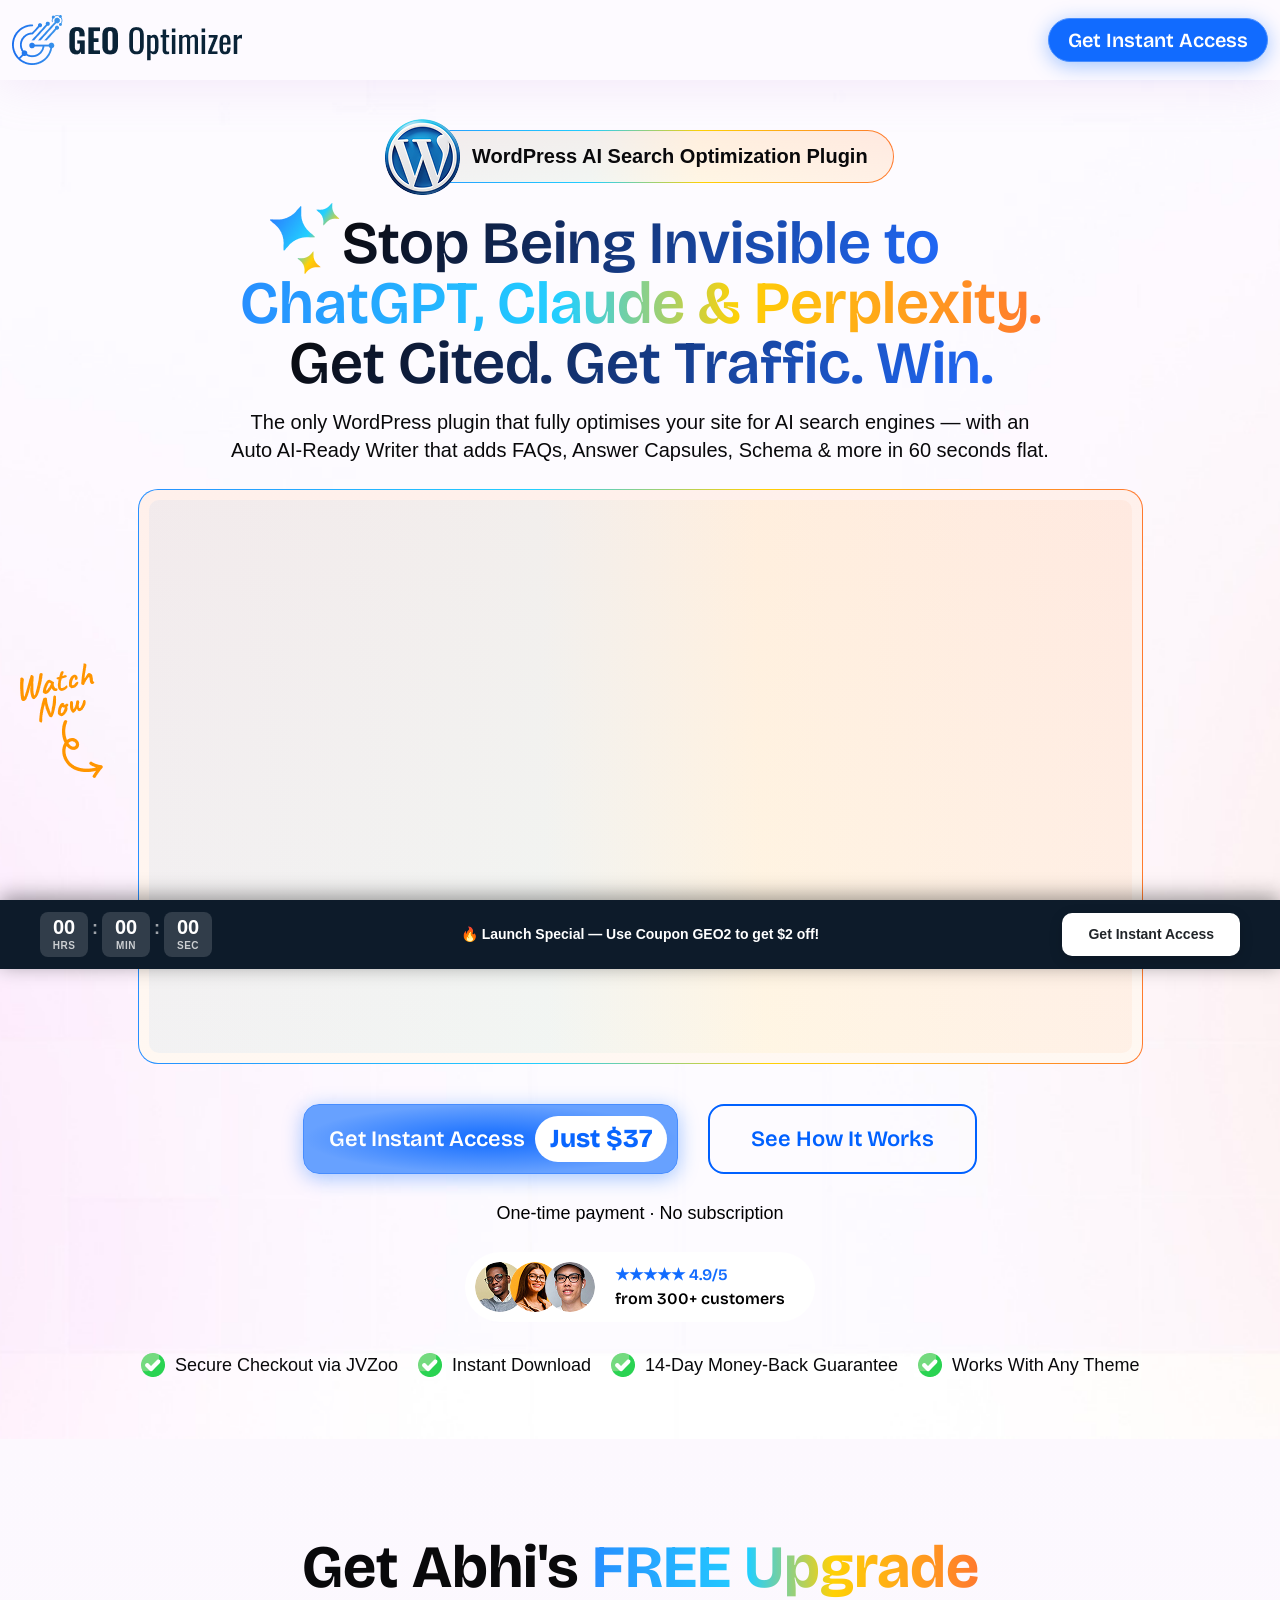
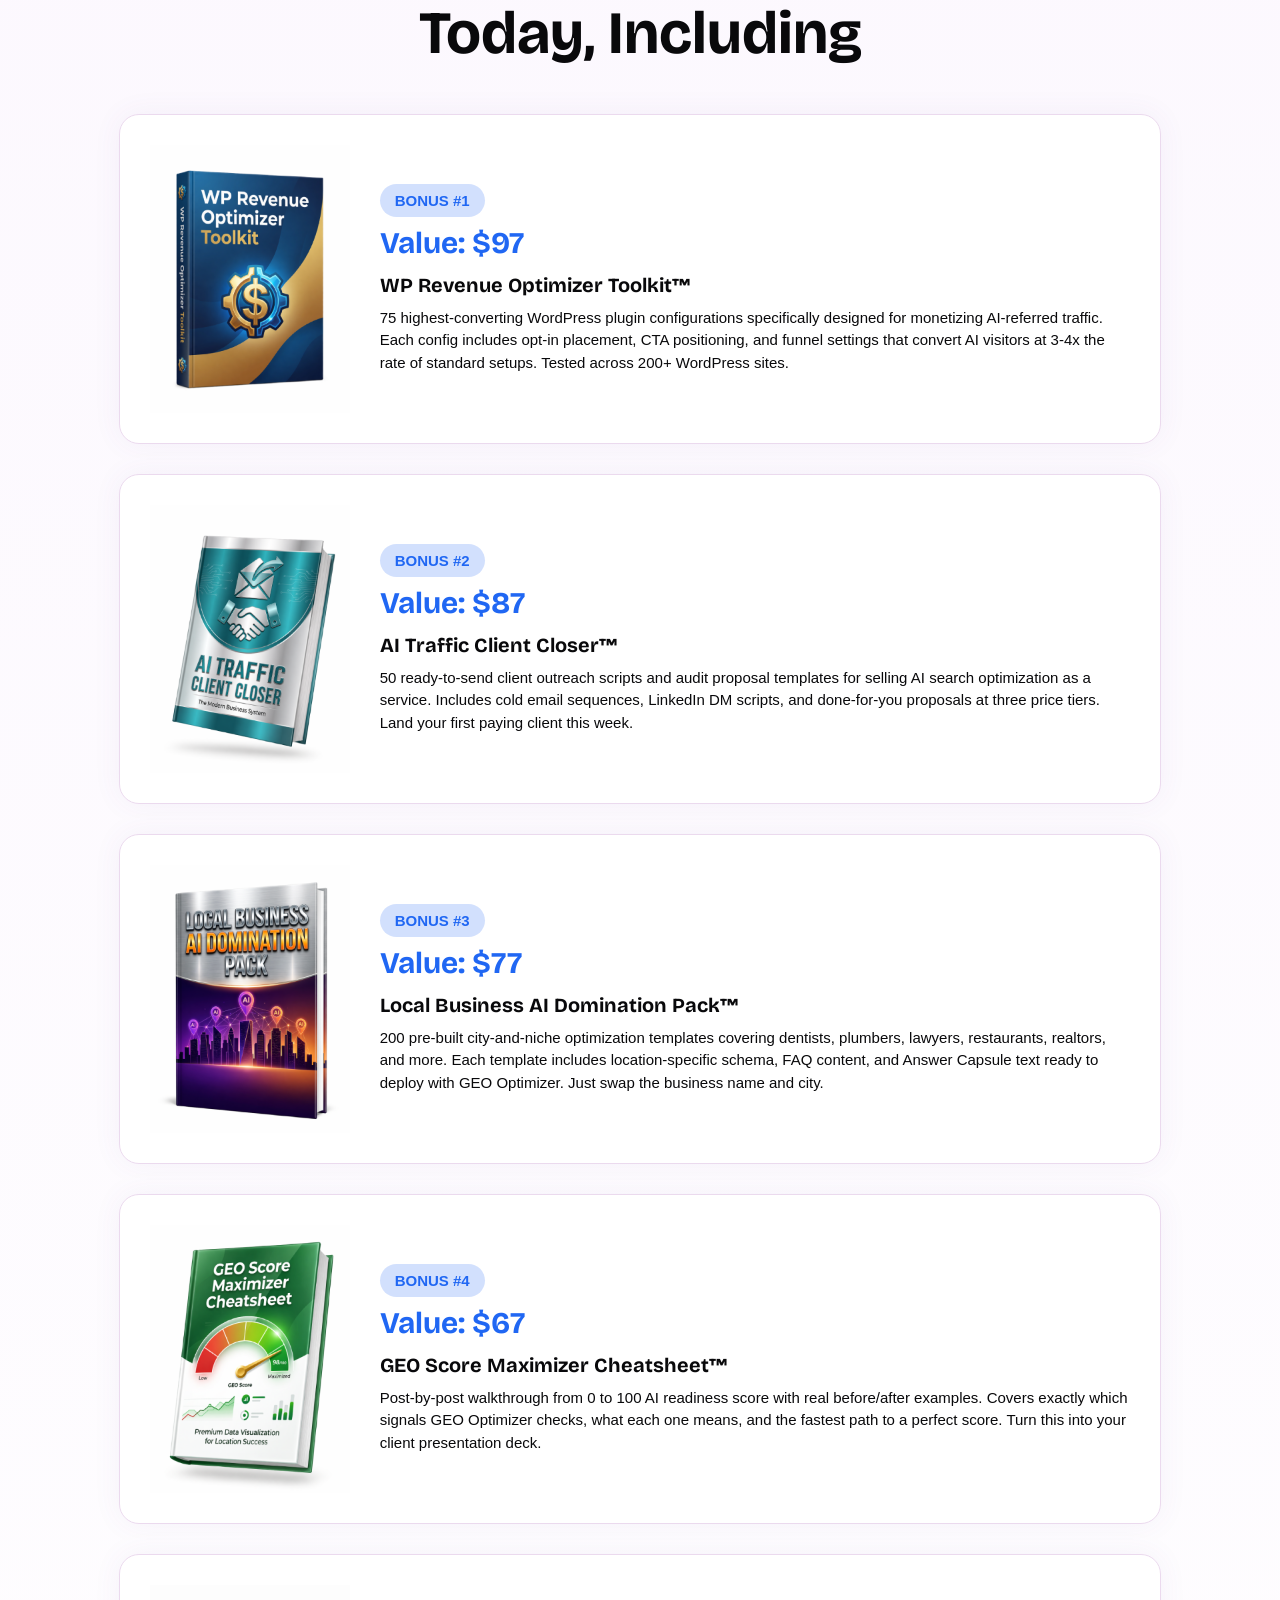
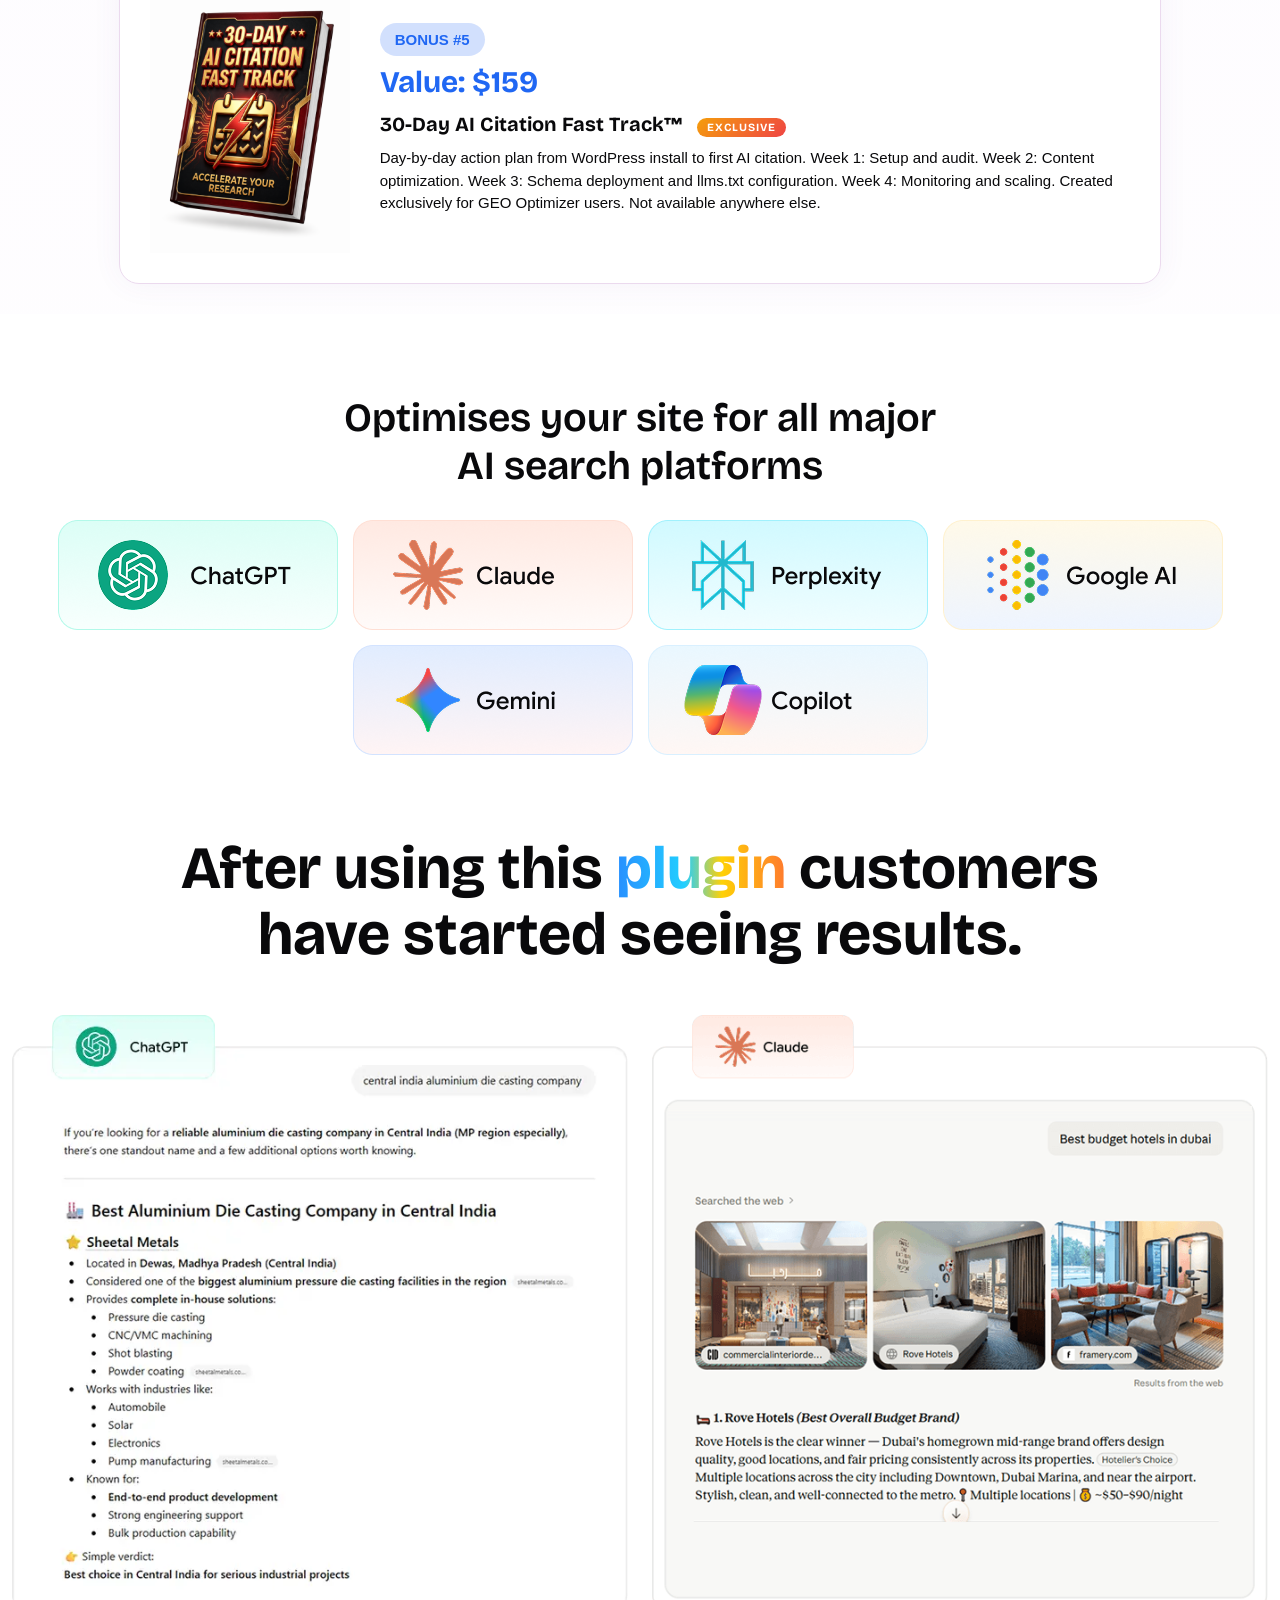
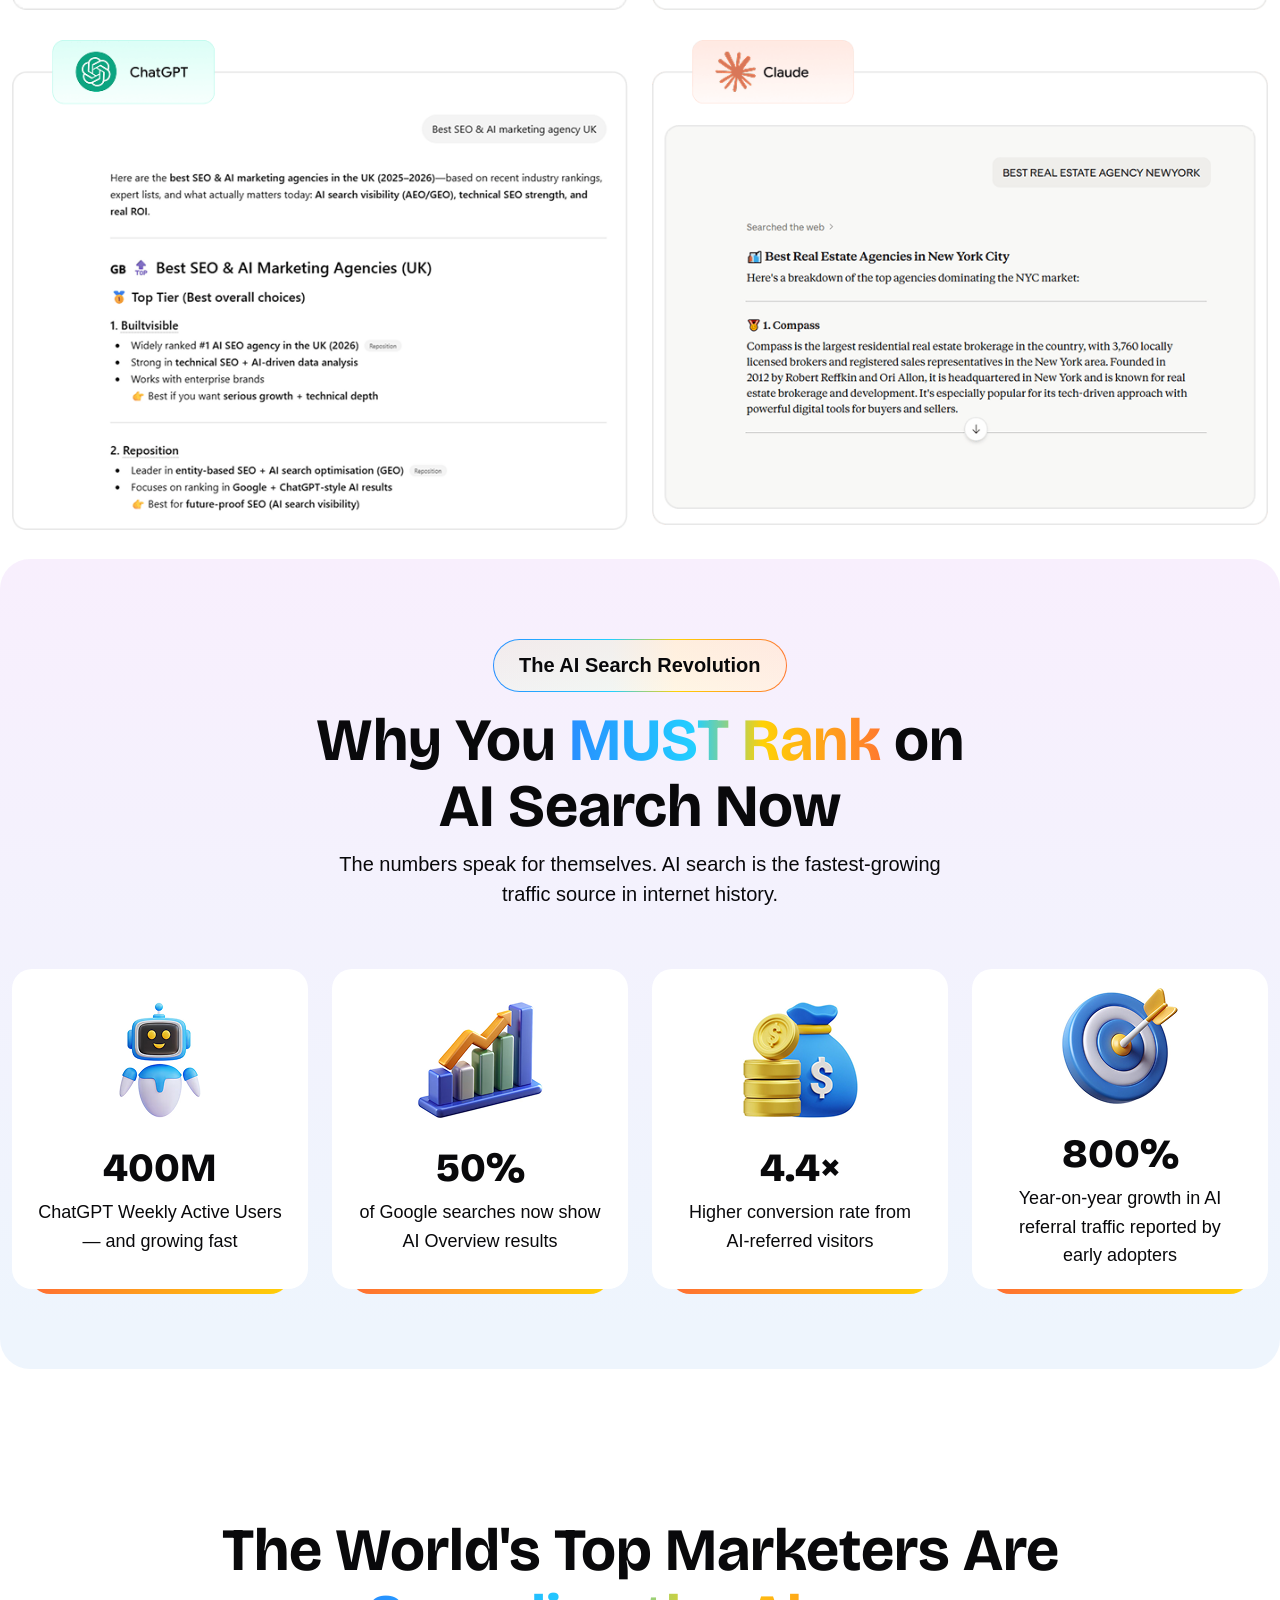
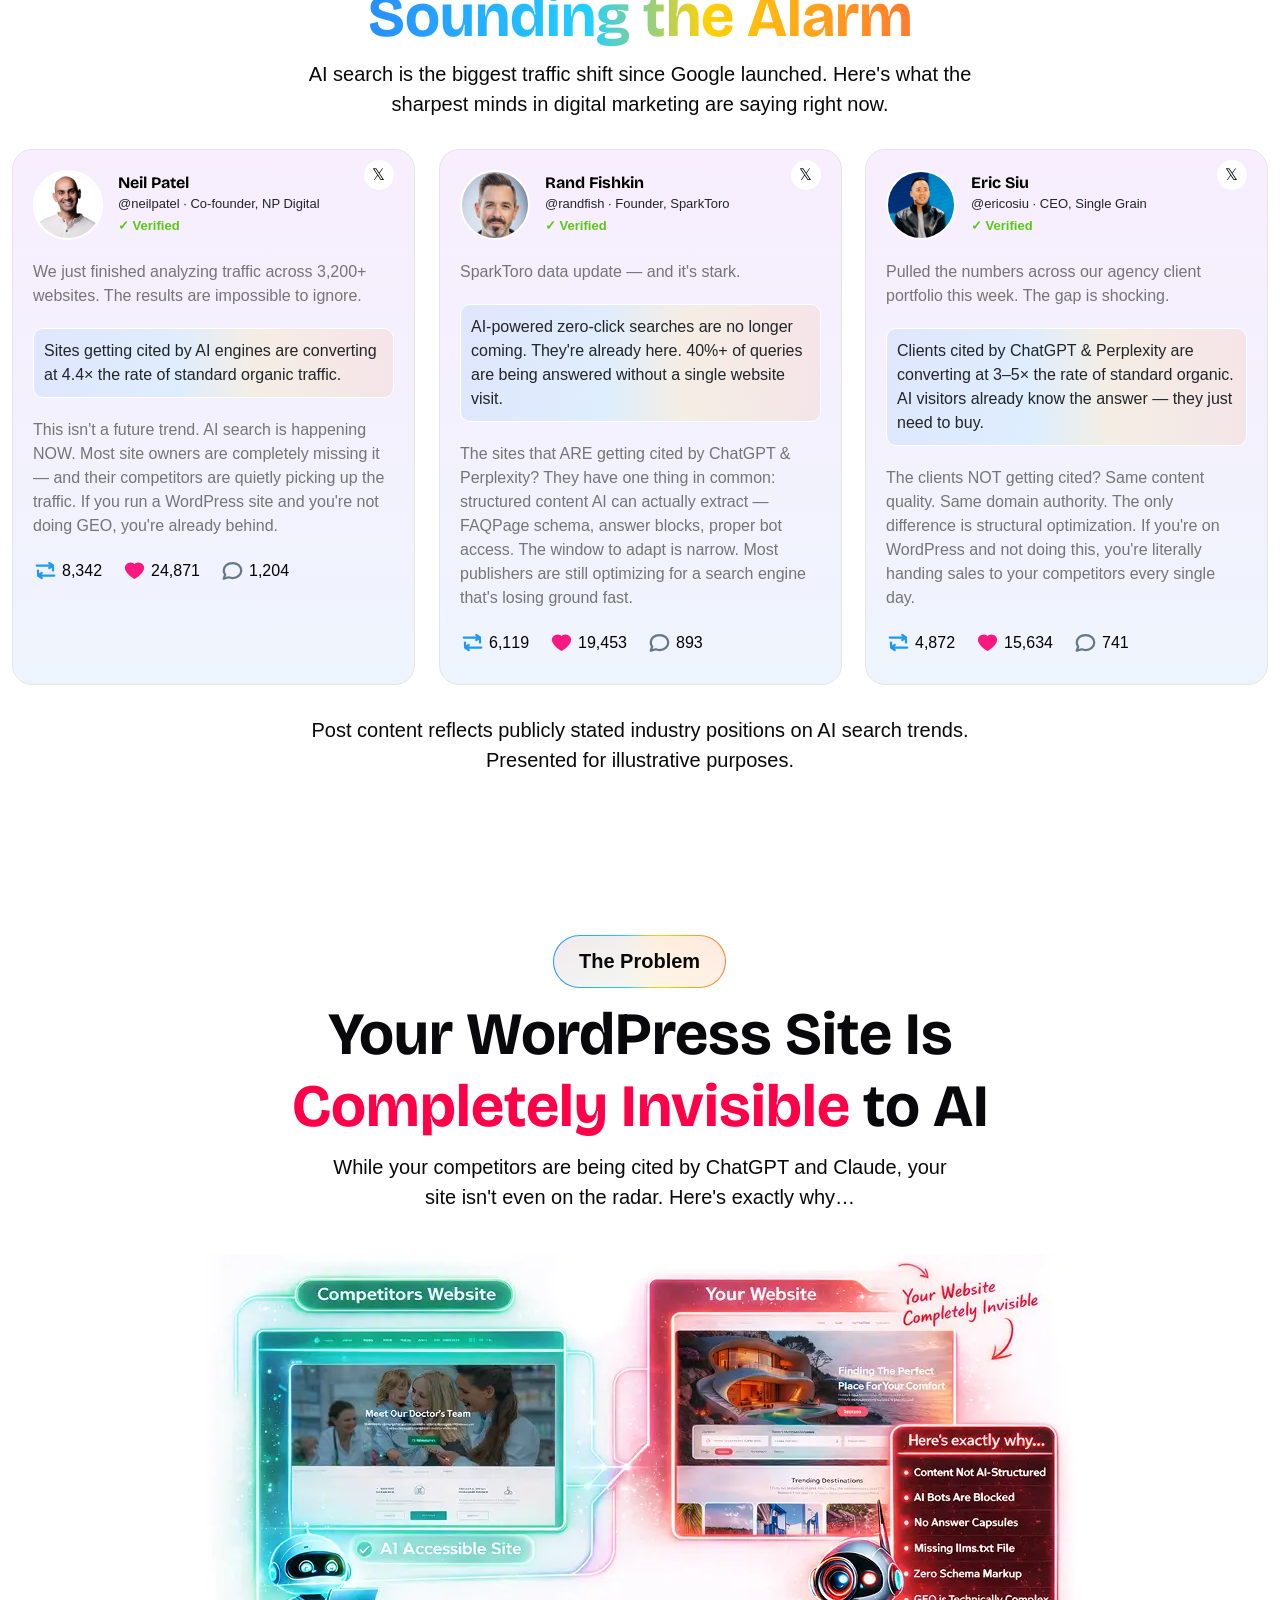
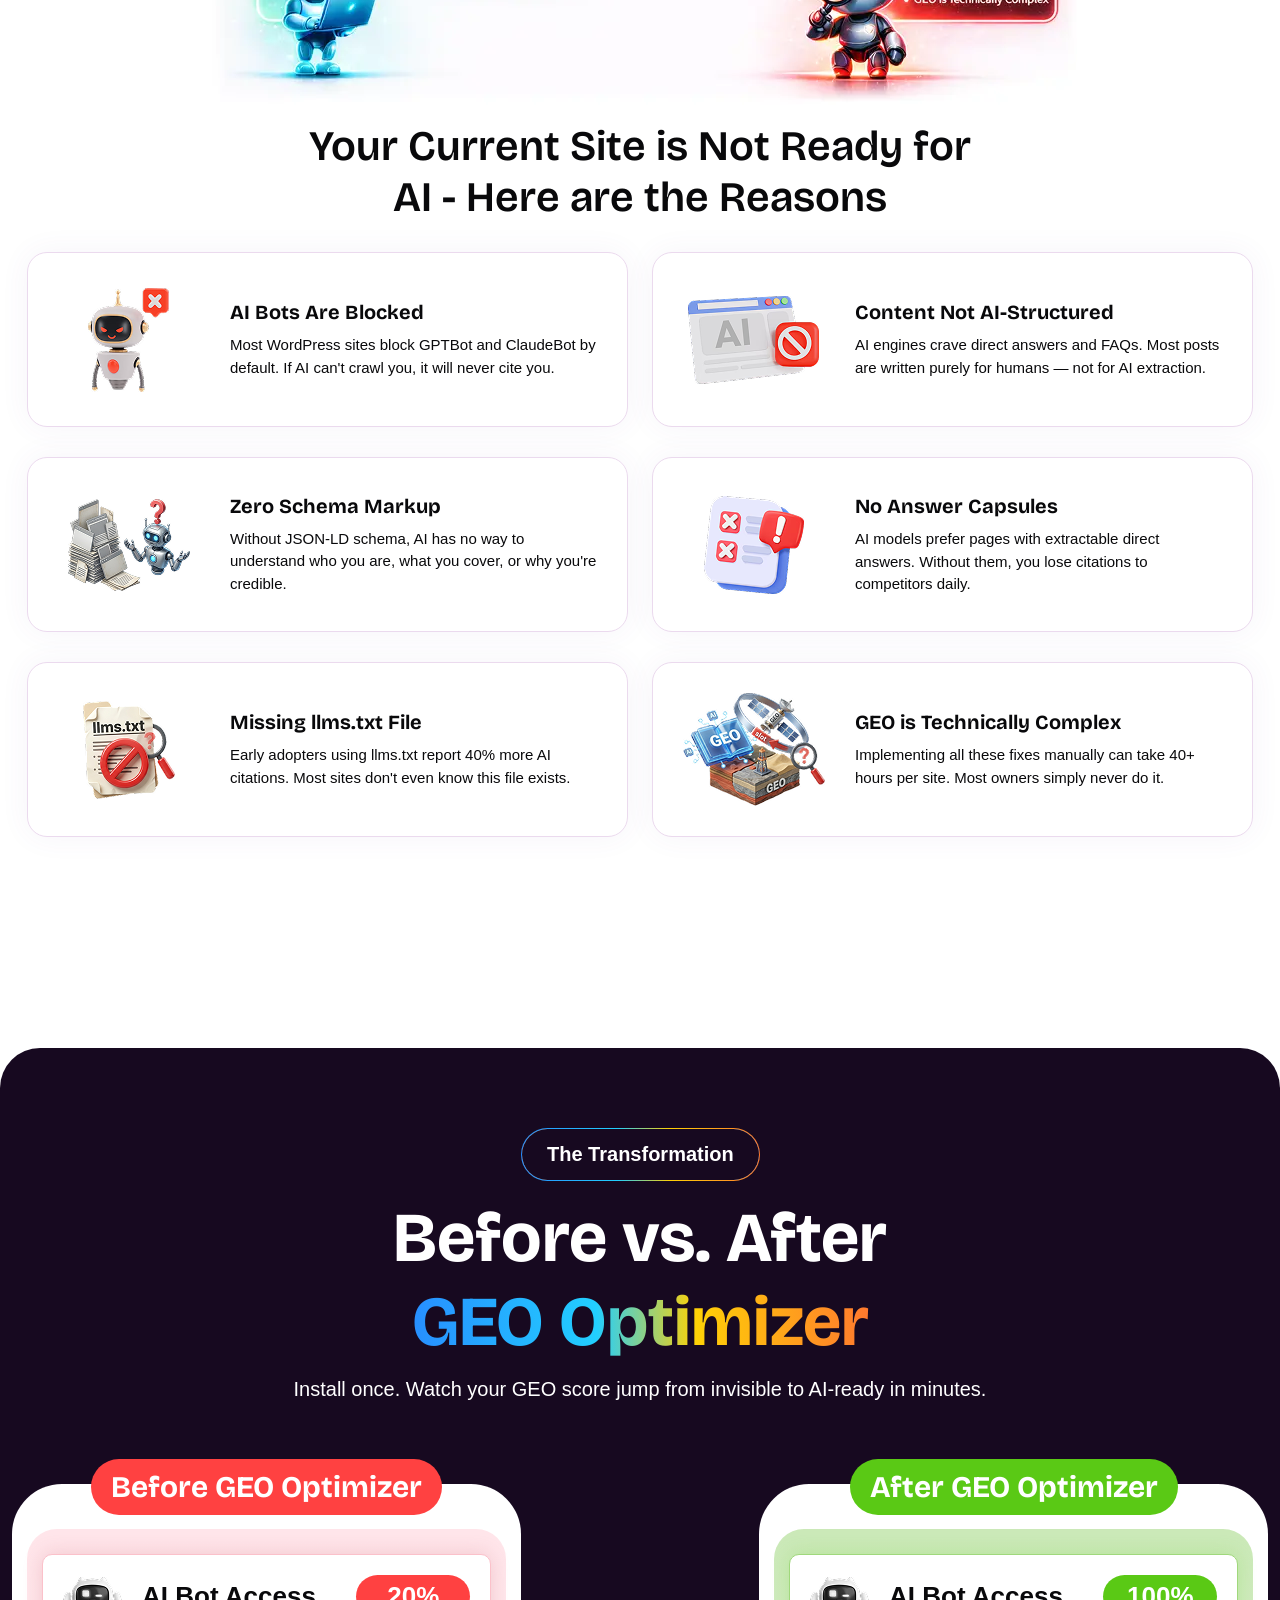
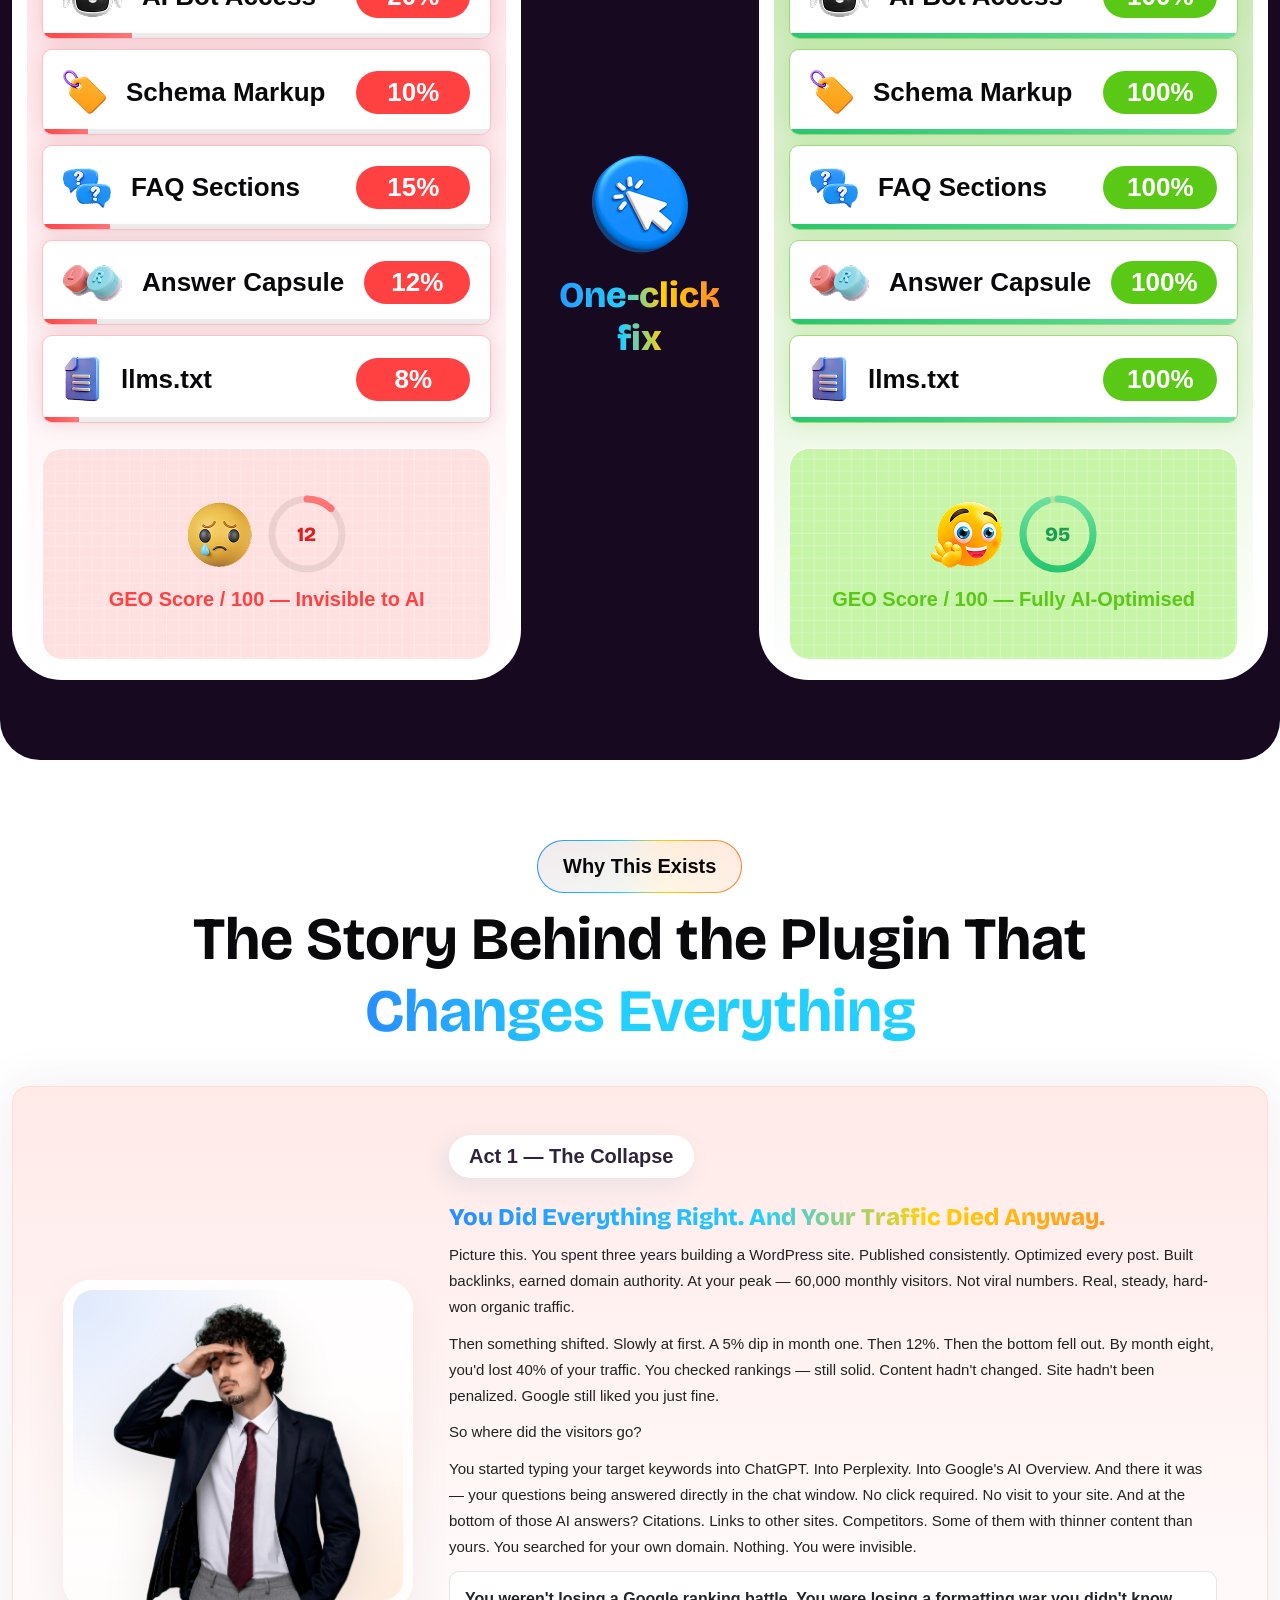
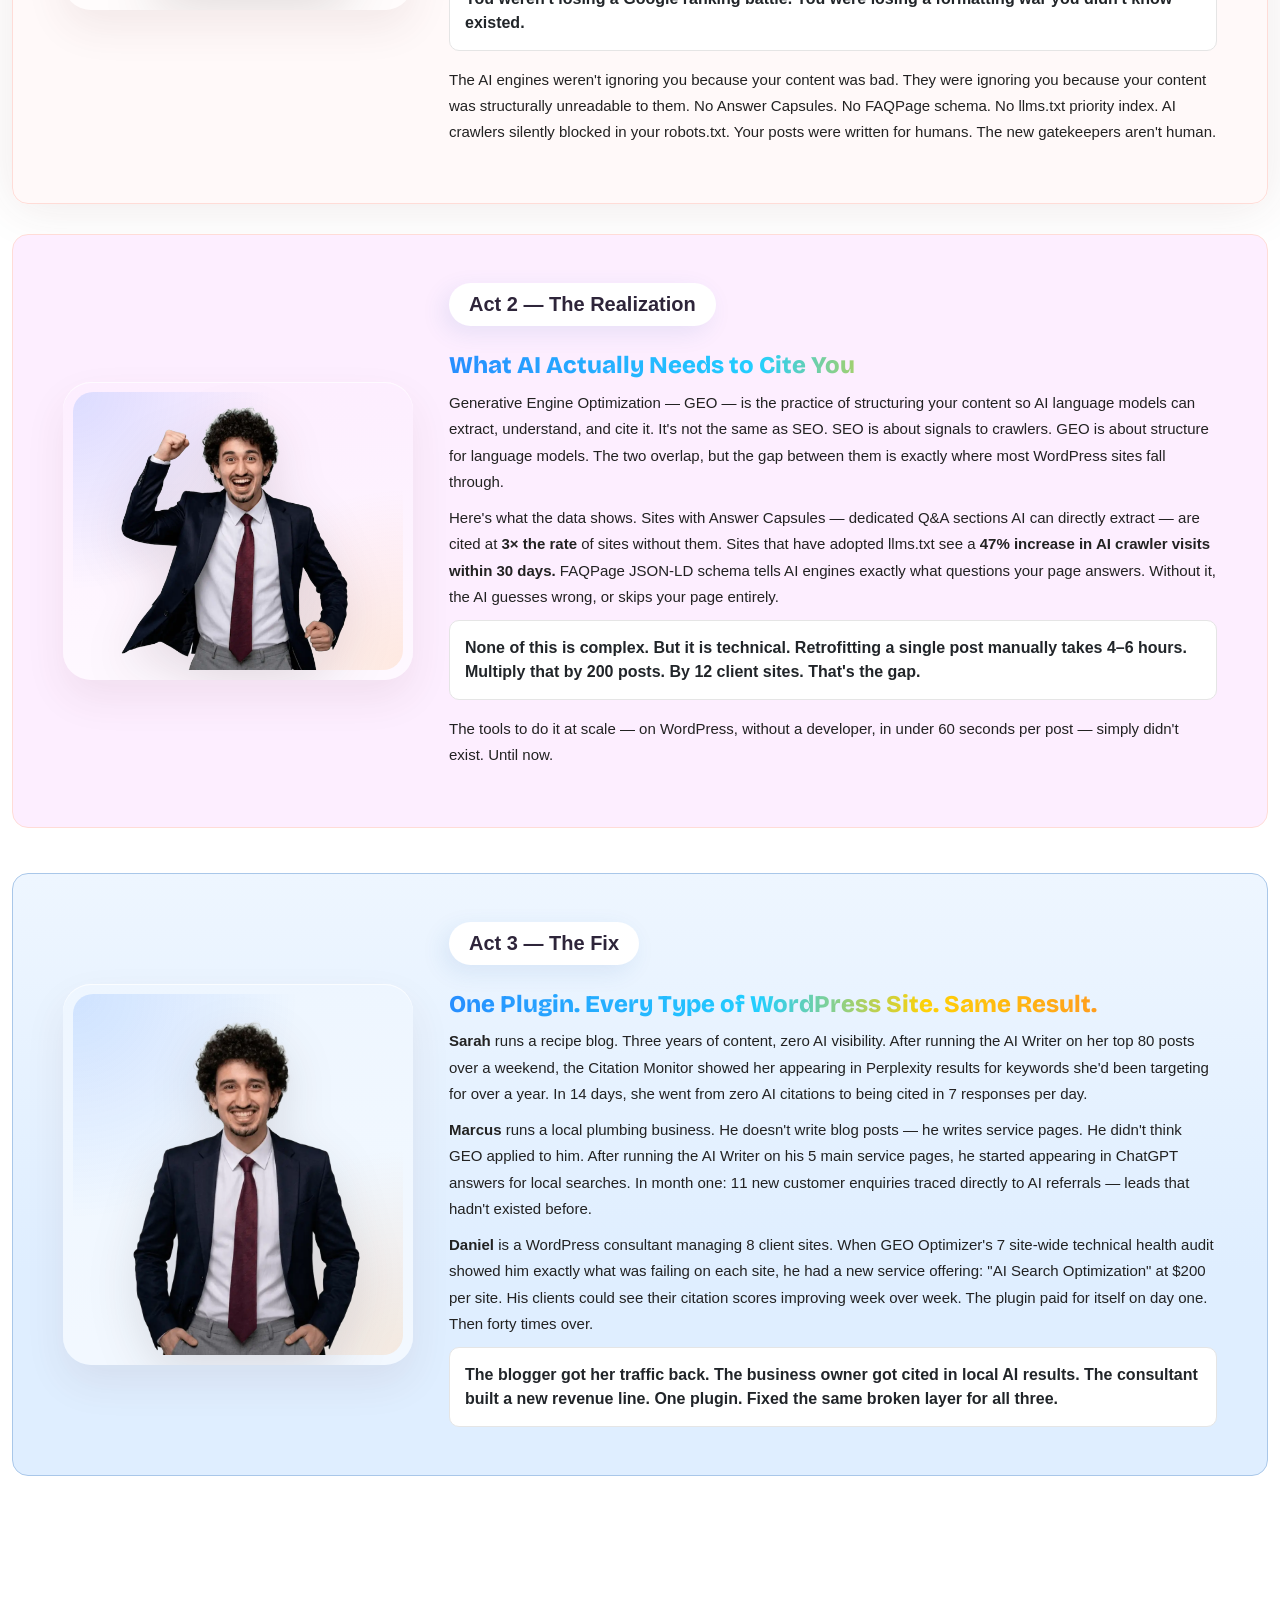
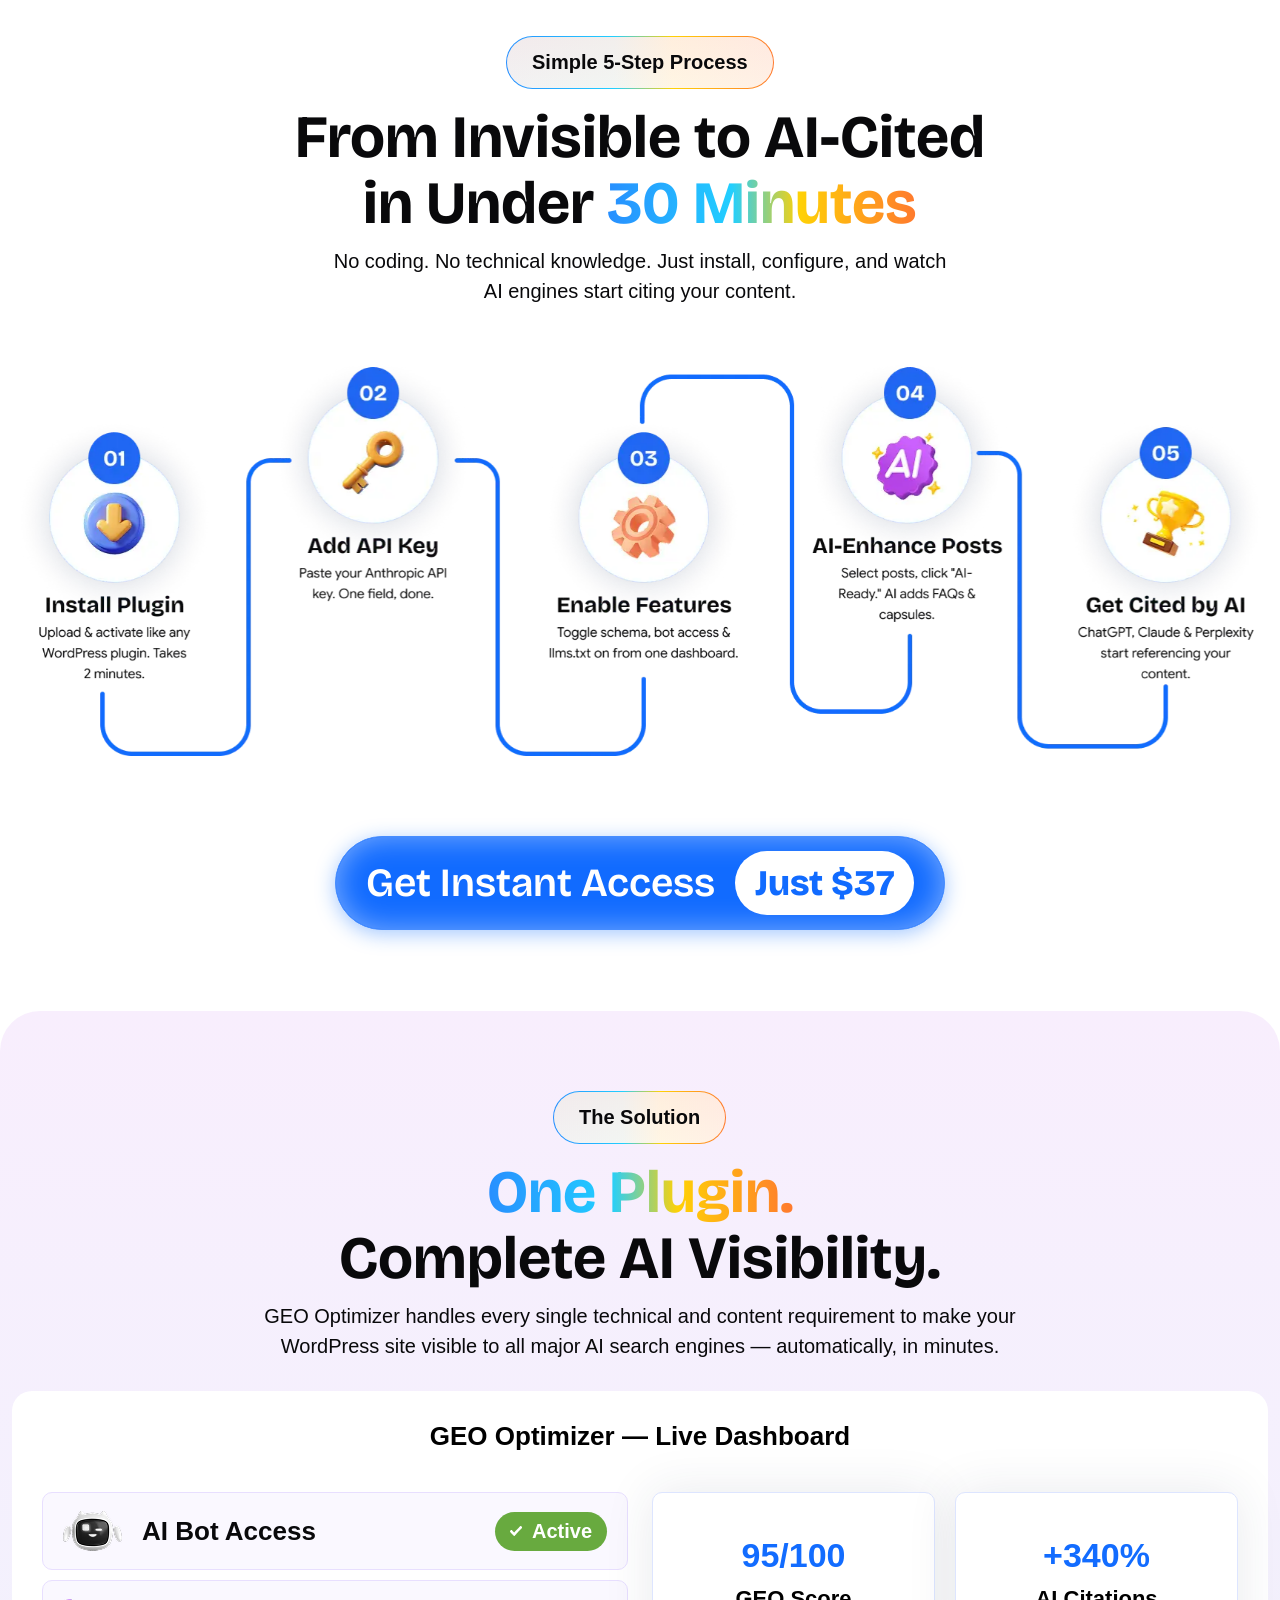
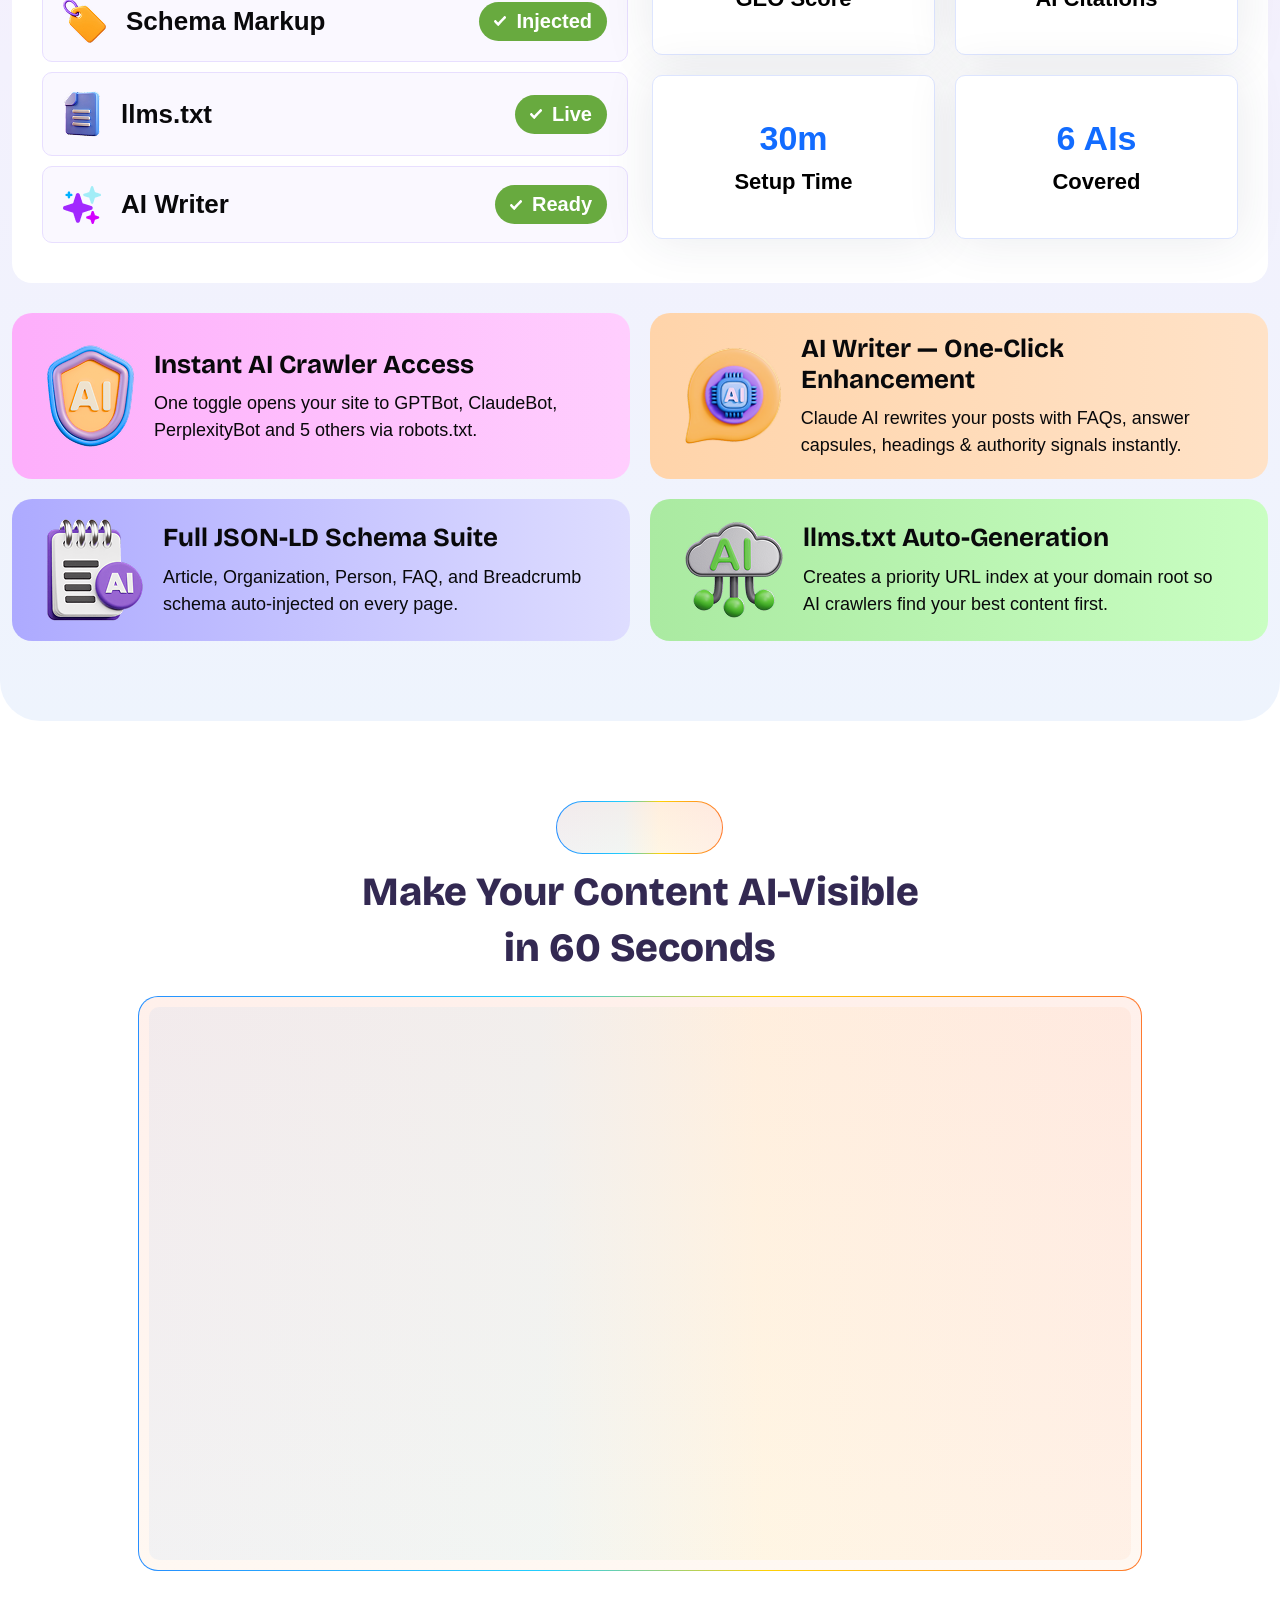
==== abhi-vip/index.html @ 101c5b31 "abhi page" ====
<!DOCTYPE html>

<html lang="en">

<head>
  <meta charset="utf-8" />
  <meta name="viewport" content="width=device-width, initial-scale=1, shrink-to-fit=no" />
  <link rel="stylesheet" href="assets/css/bootstrap.min.css" />
  <link rel="preconnect" href="https://fonts.googleapis.com">
  <link rel="preconnect" href="https://fonts.gstatic.com" crossorigin>
  <link
    href="https://fonts.googleapis.com/css2?family=Google+Sans:ital,opsz,wght@0,17..18,400..700;1,17..18,400..700&display=swap"
    rel="stylesheet">
  <link href="https://fonts.googleapis.com/css2?family=Bricolage+Grotesque:opsz,wght@12..96,200..800&display=swap"
    rel="stylesheet">
  <link rel="shortcut icon" type="image/ico" href="assets/images/favicon.png" />
  <link rel="stylesheet" href="assets/css/ani.css" />
  <link rel="stylesheet" href="assets/css/sticky_bar.css" />
  <link rel="stylesheet" href="assets/css/style.css" />
  <!-- Google tag (gtag.js) -->
  <script async src="https://www.googletagmanager.com/gtag/js?id=G-1YNPJHHHLH"></script>
  <script>   window.dataLayer = window.dataLayer || []; function gtag() { dataLayer.push(arguments); } gtag('js', new Date()); gtag('config', 'G-1YNPJHHHLH'); </script>
  <!-- Facebook Pixel Code -->
    <script>
    !function(f,b,e,v,n,t,s){if(f.fbq)return;n=f.fbq=function(){n.callMethod?
    n.callMethod.apply(n,arguments):n.queue.push(arguments)};if(!f._fbq)f._fbq=n;
    n.push=n;n.loaded=!0;n.version='2.0';n.queue=[];t=b.createElement(e);t.async=!0;
    t.src=v;s=b.getElementsByTagName(e)[0];s.parentNode.insertBefore(t,s)}(window,
    document,'script','https://connect.facebook.net/en_US/fbevents.js');
    fbq('init', '212563324850714');
    fbq('track', 'PageView');
    </script>
    <noscript><img height="1" width="1" style="display:none"
    src="https://www.facebook.com/tr?id=212563324850714&ev=PageView&noscript=1"
    /></noscript>
    <!-- DO NOT MODIFY -->
    <!-- End Facebook Pixel Code -->
  <title>Geo Optimizer</title>
</head>

<body class="js-scroll">
  <!-- <div class="loader">
    <div class="spinner">
      <img src="assets/images/loader.gif" alt="image" />
    </div>
  </div> -->
  <!--=== Header Start ===-->
  <div class="geo-header-wrapper">
    <div class="container">
      <div class="geo-navbar-wrapper">
        <div class="geo-brand-logo">
          <div class="geo_brand_logo">
            <img src="assets/images/logo.png" data-aos="flip-up" alt="logo" />
          </div>

        </div>
        <div class="ma_toggle_btn">
          <span></span><span></span><span></span>
        </div>
        <div class="geo_header_btn">
          <a href="#buynow" class="geo_btn"><span>Get Instant Access</span></a>
        </div>
      </div>
    </div>
  </div>
  <!--=== Header End ===-->
  <!--=== Banner Start ===-->
  <div class="geo_main_wrapper">
    <div class="geo_banner_section d-none1">
      <div class="container">
        <div class="row">
          <div class="col-lg-12">
            <div class="geo_banner_content">
              <div class="geo_banner_text">
                <div class="geo_banner_txt_wrapper">
                  <img src="assets/images/wp.png" alt="Icon">
                  <div class="geo_banner_txt_gradient">
                    <h6>WordPress AI Search Optimization Plugin</h6>
                  </div>
                </div>
                <h1 data-aos="fade-up" data-aos-delay="250"><img src="assets/images/star.png" alt="Icon">
                  <span class="span_normal">Stop Being Invisible to </span> <br>
                  <span class="span_gradinet">ChatGPT, Claude & Perplexity.</span><br>
                   <span class="span_normal">Get Cited. Get Traffic. Win. </span>
                </h1>
                <p data-aos="fade-up" data-aos-delay="250">
                  The only WordPress plugin that fully optimises your site for AI search engines — with an <br> Auto AI-Ready Writer that adds FAQs, Answer Capsules, Schema & more in 60 seconds flat.
                </p>

                <div class="ma_video_wrapper">
                  <div class="geo_banner_watch_vector">
                    <img src="assets/images/watch_now_banner.png" alt="Icon">
                  </div>
                  <div class="ma-tutorial-video video-container" style="position:relative;" id="videoSection">
                    <div style="position:relative;">
                      <div id="vimeo-video">
                        <div style="padding:56.25% 0 0 0;position:relative;"><iframe
                            src="https://player.vimeo.com/video/1184519579?badge=0&amp;autopause=0&amp;player_id=0&amp;app_id=58479"
                            frameborder="0"
                            allow="autoplay; fullscreen; picture-in-picture; clipboard-write; encrypted-media; web-share"
                            referrerpolicy="strict-origin-when-cross-origin"
                            style="position:absolute;top:0;left:0;width:100%;height:100%;"
                            title="GEO Optimizer FE Sales Video"></iframe></div>
                        <script src="https://player.vimeo.com/api/player.js"></script>
                      </div>
                    </div>
                  </div>
                </div>

                <div class="geo_btn_hero" data-aos="fade-up" data-aos-delay="280">
                  <a href="#buynow" class="geo_btn"><span>Get Instant Access <div class="geo_price">Just $37</div>
                    </span>
                  </a>
                  <a href="javascript:;" class="geo_btn_border">See How It Works</a>
                </div>
                <h2>One-time payment · No subscription</h2>
                <div class="ma_user_list">
                  <ul>
                    <li><img src="assets/images/1.jpg" alt="image"></li>
                    <li><img src="assets/images/2.jpg" alt="image"></li>
                    <li><img src="assets/images/3.jpg" alt="image"></li>
                    <li><span>★★★★★ 4.9/5</span><br> from 300+ customers</li>
                  </ul>
                </div>
                <div class="geo_checklist">
                  <ul>
                    <li><img src="assets/images/check.png" alt="image"> Secure Checkout via JVZoo</li>
                    <li><img src="assets/images/check.png" alt="image"> Instant Download</li>
                    <li><img src="assets/images/check.png" alt="image"> 14-Day Money-Back Guarantee</li>
                    <li><img src="assets/images/check.png" alt="image"> Works With Any Theme</li>
                  </ul>
                </div>
              </div>
            </div>
          </div>
        </div>
      </div>
    </div>
  </div>
  <!--=== Banner End ===-->

  <!--=== abhi Bonus section start 1 ===-->
    <div class="abhi_bonus_section geo_howwork_section geo_howtwo_section geo_features_section own_bonus d-none1" id="Howit">
    <div class="container">
      <div class="geo_main_heading">
        <h1 class="mb-5" data-aos="flip-up" data-aos-delay="200">Get Abhi's <span> FREE Upgrade </span><br> Today, Including
        </h1>
      </div>
    </div>

    <div class="container">
      <div class="row">
        <div class="col-xxl-8 col-xl-10 col-lg-11">
          <div class="geo_problem_wrapper flex">
            <img src="assets/images/abhi_1.png" alt="image" style="width: 200px;">
            <div class="headbox">
              <h5>BONUS #1</h5>
              <h2 class="bonus_value mt-2">Value: $97</h2>
              <h4>WP Revenue Optimizer Toolkit™</h4>
              <p>75 highest-converting WordPress plugin configurations specifically designed for monetizing AI-referred traffic. Each config includes opt-in placement, CTA positioning, and funnel settings that convert AI visitors at 3-4x the rate of standard setups. Tested across 200+ WordPress sites.</p>
            </div>
          </div>
        </div>

        <div class="col-xxl-8 col-xl-10 col-lg-11">
          <div class="geo_problem_wrapper flex">
            <img src="assets/images/abhi_2.png" alt="image" style="width: 200px;">
            <div class="headbox">
              <h5>BONUS #2</h5>
              <h2 class="bonus_value mt-2">Value: $87</h2>
              <h4>AI Traffic Client Closer™</h4>
              <p>50 ready-to-send client outreach scripts and audit proposal templates for selling AI search optimization as a service. Includes cold email sequences, LinkedIn DM scripts, and done-for-you proposals at three price tiers. Land your first paying client this week.</p>
            </div>
          </div>
        </div>

        <div class="col-xxl-8 col-xl-10 col-lg-11">
          <div class="geo_problem_wrapper flex">
            <img src="assets/images/abhi_3.png" alt="image" style="width: 200px;">
            <div class="headbox">
              <h5>BONUS #3</h5>
              <h2 class="bonus_value mt-2">Value: $77</h2>
              <h4>Local Business AI Domination Pack™</h4>
              <p>200 pre-built city-and-niche optimization templates covering dentists, plumbers, lawyers, restaurants, realtors, and more. Each template includes location-specific schema, FAQ content, and Answer Capsule text ready to deploy with GEO Optimizer. Just swap the business name and city.</p>
            </div>
          </div>
        </div>

        <div class="col-xxl-8 col-xl-10 col-lg-11">
          <div class="geo_problem_wrapper flex">
            <img src="assets/images/abhi_4.png" alt="image" style="width: 200px;">
            <div class="headbox">
              <h5>BONUS #4</h5>
              <h2 class="bonus_value mt-2">Value: $67</h2>
              <h4>GEO Score Maximizer Cheatsheet™</h4>
              <p>Post-by-post walkthrough from 0 to 100 AI readiness score with real before/after examples. Covers exactly which signals GEO Optimizer checks, what each one means, and the fastest path to a perfect score. Turn this into your client presentation deck.</p>
            </div>
          </div>
        </div>

        <div class="col-xxl-8 col-xl-10 col-lg-11">
          <div class="geo_problem_wrapper flex">
            <img src="assets/images/abhi_5.png" alt="image" style="width: 200px;">
            <div class="headbox">
              <h5>BONUS #5</h5>
              <h2 class="bonus_value mt-2">Value: $159</h2>
              <h4>30-Day AI Citation Fast Track™ <span class="exclusive-badge">EXCLUSIVE</span></h4>
              <p>Day-by-day action plan from WordPress install to first AI citation. Week 1: Setup and audit. Week 2: Content optimization. Week 3: Schema deployment and llms.txt configuration. Week 4: Monitoring and scaling. Created exclusively for GEO Optimizer users. Not available anywhere else.</p>
            </div>
          </div>
        </div>
      </div>
    </div>
  </div>
  <!--=== abhi Bonus section End  1===-->

  <div class="geo_powerful_tool d-none1">
    <div class="container-fluid">
        <div class="row">
          <div class="col-lg-12">
            <h3>Optimises your site for all major<br>AI search platforms</h3>

            <div class="home_template_wrapper aif-chatbot-tesmnl-slider aif-chatbot-tesmnl-leftslide">
              <div class="home_slide_box">
                <div class="home_temp_box"><img src="assets/images/tool01.png" alt="Image"></div>
              </div>
              <div class="home_slide_box">
                <div class="home_temp_box"><img src="assets/images/tool02.png" alt="Image"></div>
              </div>
              <div class="home_slide_box">
                <div class="home_temp_box"><img src="assets/images/tool03.png" alt="Image"></div>
              </div>
              <div class="home_slide_box">
                <div class="home_temp_box"><img src="assets/images/tool04.png" alt="Image"></div>
              </div>
              <div class="home_slide_box">
                <div class="home_temp_box"><img src="assets/images/tool05.png" alt="Image"></div>
              </div>
              <div class="home_slide_box">
                <div class="home_temp_box"><img src="assets/images/tool06.png" alt="Image"></div>
              </div>
          </div>
        </div>
      </div>
    </div>
  </div>


  <div class="geo_ai_keyword_section d-none1">
    <div class="container-fluid">
      <div class="row">
        <div class="col-lg-12" data-aos="fade-right" data-aos-delay="200">
          <div class="row">
            <div class="col-lg-12">
              <div class="geo_main_heading geo_gradient_heading mt-0 mb-5">
                <h1 class="m-0">After using this <span>plugin</span> customers<br> have started seeing results. </h1>
              </div>
            </div>

            <div class="col-lg-6">
              <div class="geo_ai_keyword_img">
                <img src="assets/images/search_keyword_1.webp" alt="image">
              </div>
            </div>
            <div class="col-lg-6">
              <div class="geo_ai_keyword_img">
                <img src="assets/images/search_keyword_2.png" alt="image">
              </div>
            </div>
            <div class="col-lg-6">
              <div class="geo_ai_keyword_img">
                <img src="assets/images/search_keyword_3.png" alt="image">
              </div>
            </div>
            <div class="col-lg-6">
              <div class="geo_ai_keyword_img">
                <img src="assets/images/search_keyword_4.png" alt="image">
              </div>
            </div>
          </div>
        </div>
      </div>
    </div>
  </div>



  <!--=== Revolution Start ===-->
  <div class="geo_awesomefeatures_section d-none1">
    <div class="container">
      <div class="geo_main_heading geo_gradient_heading">
        <div class="geo_banner_txt_wrapper">
          <div class="geo_banner_txt_gradient">
            <h6>The AI Search Revolution</h6>
          </div>
        </div>
        <h1>Why You <span>MUST Rank</span> on<br>AI Search Now</h1>
        <p data-aos="fade-up" data-aos-delay="240">
          The numbers speak for themselves. AI search is the fastest-growing<br> traffic source in internet history.
        </p>
      </div>
      <div class="row grid">
        <div class="col-lg-3 col-md-6 col-sm-6">
          <div class="geo_work_contentmain">
            <div class="geo_work_content">
              <img src="assets/images/icon1.png" alt="image">
              <h5>400M</h5>
              <p>ChatGPT Weekly Active Users<br> — and growing fast</p>
            </div>
          </div>
        </div>
        <div class="col-lg-3 col-md-6 col-sm-6">
          <div class="geo_work_contentmain">
            <div class="geo_work_content">
              <img src="assets/images/icon2.png" alt="image">
              <h5>50%</h5>
              <p>of Google searches now show<br> AI Overview results</p>
            </div>
          </div>
        </div>
        <div class="col-lg-3 col-md-6 col-sm-6">
          <div class="geo_work_contentmain">
            <div class="geo_work_content">
              <img src="assets/images/icon3.png" alt="image">
              <h5>4.4×</h5>
              <p>Higher conversion rate from<br> AI-referred visitors</p>
            </div>
          </div>
        </div>
        <div class="col-lg-3 col-md-6 col-sm-6">
          <div class="geo_work_contentmain">
            <div class="geo_work_content">
              <img src="assets/images/icon4.png" alt="image">
              <h5>800%</h5>
              <p>Year-on-year growth in AI <br>referral traffic reported by <br>early adopters</p>
            </div>
          </div>
        </div>
      </div>
    </div>
  </div>
  <!--=== Revolution End ===-->

  <!--=== Industry Start ===-->
  <div class="geo_swapback_section d-none1">
    <div class="container">
      <div class="row">
        <div class="col-lg-12" data-aos="fade-right" data-aos-delay="200">
          <div class="geo_main_heading geo_gradient_heading">
            <div class="geo_banner_txt_wrapper">
              <div class="geo_banner_txt_gradient">
                <h6>Industry Authority</h6>
              </div>
            </div>
            <h1>The World's Top Marketers Are <br><span>Sounding the
                Alarm</span>
            </h1>
            <p data-aos="fade-up" data-aos-delay="240">
              AI search is the biggest traffic shift since Google launched. Here's what the <br>
              sharpest minds in digital marketing are saying right now.
            </p>
          </div>
          <div class="row">
            <div class="col-lg-4">
              <div class="geo_tx_wrapper">
                <div class="geo_tx_img">
                  <div class="geo_xicon">𝕏</div>
                  <img src="assets/images/neilpatel.jpg" alt="image">
                  <div class="geo_tx_info">
                    <h6>Neil Patel</h6>
                    <p>@neilpatel · Co-founder, NP Digital</p>
                    <span>✓ Verified</span>
                  </div>
                </div>
                <p class="geo_xpera">We just finished analyzing traffic across 3,200+ websites. The results are
                  impossible to ignore.</p>
                <div class="geo_sites">
                  Sites getting cited by AI engines are converting at 4.4× the rate of standard organic traffic.
                </div>
                <p class="geo_xpera">This isn't a future trend. AI search is happening NOW. Most site owners are
                  completely missing it —
                  and their competitors are quietly picking up the traffic. If you run a WordPress site and you're not
                  doing GEO, you're already behind.</p>
                <div class="geo_xlist">
                  <ul>
                    <li><svg width="25" height="25" viewBox="0 0 20 20" fill="none" xmlns="http://www.w3.org/2000/svg">
                        <path d="M3 6h11a2 2 0 0 1 2 2v2" stroke="#1D9BF0" stroke-width="1.8" stroke-linecap="round"
                          stroke-linejoin="round" />
                        <path d="M13 4l3 2-3 2" stroke="#1D9BF0" stroke-width="1.8" stroke-linecap="round"
                          stroke-linejoin="round" />
                        <path d="M17 14H6a2 2 0 0 1-2-2v-2" stroke="#1D9BF0" stroke-width="1.8" stroke-linecap="round"
                          stroke-linejoin="round" />
                        <path d="M7 16l-3-2 3-2" stroke="#1D9BF0" stroke-width="1.8" stroke-linecap="round"
                          stroke-linejoin="round" />
                      </svg> 8,342</li>
                    <li><svg width="25" height="25" viewBox="0 0 20 20" fill="none" xmlns="http://www.w3.org/2000/svg">
                        <path d="M10 16s-7-4.5-7-8.5A4 4 0 0 1 10 5.93 4 4 0 0 1 17 7.5C17 11.5 10 16 10 16z"
                          fill="#F91880" stroke="#F91880" stroke-width="1.5" stroke-linejoin="round" />
                      </svg> 24,871</li>
                    <li><svg width="25" height="25" viewBox="0 0 20 20" fill="none" xmlns="http://www.w3.org/2000/svg">
                        <path
                          d="M17 10c0 3.314-3.134 6-7 6a7.8 7.8 0 0 1-2.943-.576L3 16.5l1.144-3.195C3.418 12.43 3 11.257 3 10c0-3.314 3.134-6 7-6s7 2.686 7 6z"
                          stroke="#657786" stroke-width="1.8" stroke-linejoin="round" fill="none" />
                      </svg> 1,204</li>
                  </ul>
                </div>
              </div>
            </div>
            <div class="col-lg-4">
              <div class="geo_tx_wrapper">
                <div class="geo_tx_img">
                  <div class="geo_xicon">𝕏</div>
                  <img src="assets/images/randfish.jpg" alt="image">
                  <div class="geo_tx_info">
                    <h6>Rand Fishkin</h6>
                    <p>@randfish · Founder, SparkToro</p>
                    <span>✓ Verified</span>
                  </div>
                </div>
                <p class="geo_xpera">SparkToro data update — and it's stark.</p>
                <div class="geo_sites">
                  AI-powered zero-click searches are no longer coming. They're already here. 40%+ of queries are being
                  answered without a single website visit.
                </div>
                <p class="geo_xpera">The sites that ARE getting cited by ChatGPT & Perplexity? They have one thing in
                  common: structured
                  content AI can actually extract — FAQPage schema, answer blocks, proper bot access. The window to
                  adapt is narrow. Most publishers are still optimizing for a search engine that's losing ground fast.
                </p>
                <div class="geo_xlist">
                  <ul>
                    <li><svg width="25" height="25" viewBox="0 0 20 20" fill="none" xmlns="http://www.w3.org/2000/svg">
                        <path d="M3 6h11a2 2 0 0 1 2 2v2" stroke="#1D9BF0" stroke-width="1.8" stroke-linecap="round"
                          stroke-linejoin="round" />
                        <path d="M13 4l3 2-3 2" stroke="#1D9BF0" stroke-width="1.8" stroke-linecap="round"
                          stroke-linejoin="round" />
                        <path d="M17 14H6a2 2 0 0 1-2-2v-2" stroke="#1D9BF0" stroke-width="1.8" stroke-linecap="round"
                          stroke-linejoin="round" />
                        <path d="M7 16l-3-2 3-2" stroke="#1D9BF0" stroke-width="1.8" stroke-linecap="round"
                          stroke-linejoin="round" />
                      </svg> 6,119</li>
                    <li><svg width="25" height="25" viewBox="0 0 20 20" fill="none" xmlns="http://www.w3.org/2000/svg">
                        <path d="M10 16s-7-4.5-7-8.5A4 4 0 0 1 10 5.93 4 4 0 0 1 17 7.5C17 11.5 10 16 10 16z"
                          fill="#F91880" stroke="#F91880" stroke-width="1.5" stroke-linejoin="round" />
                      </svg> 19,453</li>
                    <li><svg width="25" height="25" viewBox="0 0 20 20" fill="none" xmlns="http://www.w3.org/2000/svg">
                        <path
                          d="M17 10c0 3.314-3.134 6-7 6a7.8 7.8 0 0 1-2.943-.576L3 16.5l1.144-3.195C3.418 12.43 3 11.257 3 10c0-3.314 3.134-6 7-6s7 2.686 7 6z"
                          stroke="#657786" stroke-width="1.8" stroke-linejoin="round" fill="none" />
                      </svg> 893</li>
                  </ul>
                </div>
              </div>
            </div>
            <div class="col-lg-4">
              <div class="geo_tx_wrapper">
                <div class="geo_tx_img">
                  <div class="geo_xicon">𝕏</div>
                  <img src="assets/images/ericosiu.jpg" alt="image">
                  <div class="geo_tx_info">
                    <h6>Eric Siu</h6>
                    <p>@ericosiu · CEO, Single Grain</p>
                    <span>✓ Verified</span>
                  </div>
                </div>
                <p class="geo_xpera">Pulled the numbers across our agency client portfolio this week. The gap is
                  shocking.</p>
                <div class="geo_sites">
                  Clients cited by ChatGPT & Perplexity are converting at 3–5× the rate of standard organic. AI visitors
                  already know the answer — they just need to buy.
                </div>
                <p class="geo_xpera">The clients NOT getting cited? Same content quality. Same domain authority. The
                  only difference is
                  structural optimization. If you're on WordPress and not doing this, you're literally handing sales to
                  your competitors every single day.
                </p>
                <div class="geo_xlist">
                  <ul>
                    <li><svg width="25" height="25" viewBox="0 0 20 20" fill="none" xmlns="http://www.w3.org/2000/svg">
                        <path d="M3 6h11a2 2 0 0 1 2 2v2" stroke="#1D9BF0" stroke-width="1.8" stroke-linecap="round"
                          stroke-linejoin="round" />
                        <path d="M13 4l3 2-3 2" stroke="#1D9BF0" stroke-width="1.8" stroke-linecap="round"
                          stroke-linejoin="round" />
                        <path d="M17 14H6a2 2 0 0 1-2-2v-2" stroke="#1D9BF0" stroke-width="1.8" stroke-linecap="round"
                          stroke-linejoin="round" />
                        <path d="M7 16l-3-2 3-2" stroke="#1D9BF0" stroke-width="1.8" stroke-linecap="round"
                          stroke-linejoin="round" />
                      </svg> 4,872</li>
                    <li><svg width="25" height="25" viewBox="0 0 20 20" fill="none" xmlns="http://www.w3.org/2000/svg">
                        <path d="M10 16s-7-4.5-7-8.5A4 4 0 0 1 10 5.93 4 4 0 0 1 17 7.5C17 11.5 10 16 10 16z"
                          fill="#F91880" stroke="#F91880" stroke-width="1.5" stroke-linejoin="round" />
                      </svg> 15,634</li>
                    <li><svg width="25" height="25" viewBox="0 0 20 20" fill="none" xmlns="http://www.w3.org/2000/svg">
                        <path
                          d="M17 10c0 3.314-3.134 6-7 6a7.8 7.8 0 0 1-2.943-.576L3 16.5l1.144-3.195C3.418 12.43 3 11.257 3 10c0-3.314 3.134-6 7-6s7 2.686 7 6z"
                          stroke="#657786" stroke-width="1.8" stroke-linejoin="round" fill="none" />
                      </svg> 741</li>
                  </ul>
                </div>
              </div>
            </div>
            <div class="col-lg-12">
              <p class="reflects mt-0">Post content reflects publicly stated industry positions on AI search trends.<br>
                Presented for
                illustrative purposes.</p>
            </div>
          </div>
        </div>
      </div>
    </div>
  </div>
  <!--=== Industry End ===-->

  <!--=== The Problem Start ===-->
  <div class="geo_howwork_section geo_problem_section d-none1" id="Howit">
    <div class="container">
      <div class="geo_main_heading">
        <div class="geo_banner_txt_wrapper">
          <div class="geo_banner_txt_gradient">
            <h6>The Problem</h6>
          </div>
        </div>
        <h5 data-aos="flip-up" data-aos-delay="200">Your WordPress Site Is<br> <span>Completely Invisible</span> to AI
        </h5>
        <p class="darkpera" data-aos="fade-up" data-aos-delay="240">
          While your competitors are being cited by ChatGPT and Claude, your<br> site isn't even on the radar. Here's
          exactly why…
        </p>
      </div>
    </div>
    <div class="container-fluid">
      <div class="geo_problem_main_img text-center" data-aos="fade-up" data-aos-delay="180">
          <img src="assets/images/proble_main_img.webp" alt="image">
        </div>
    </div>
    <div class="container">
      <div class="row">
        <div class="col-lg-12">
          <h3 class="text-center your_current mt-3">Your Current Site is Not Ready for <br> AI - Here are the Reasons</h3>
        </div>
        <div class="col-lg-6">
          <div class="geo_problem_wrapper flex">

              <img src="assets/images/problem01.png" alt="image">

            <div class="headbox">
              <h4>AI Bots Are Blocked</h4>
              <p>Most WordPress sites block GPTBot and ClaudeBot by default. If AI can't crawl you, it will never cite
                you.</p>
            </div>
          </div>
          <div class="geo_problem_wrapper flex">

              <img src="assets/images/problem02.png" alt="image">

            <div class="headbox">
              <h4>Zero Schema Markup</h4>
              <p>Without JSON-LD schema, AI has no way to understand who you are, what you cover, or why you're credible.
              </p>
            </div>
          </div>
          <div class="geo_problem_wrapper flex">

                <img src="assets/images/problem05.png" alt="image">

              <div class="headbox">
                <h4>Missing llms.txt File</h4>
                <p>Early adopters using llms.txt report 40% more AI citations. Most sites don't even know this file
                  exists.
                </p>
              </div>
          </div>
        </div>
        <div class="col-lg-6">
          <div class="geo_problem_wrapper flex">
            <img src="assets/images/problem03.png" alt="image">
            <div class="headbox">
              <h4>Content Not AI-Structured</h4>
              <p>AI engines crave direct answers and FAQs. Most posts are written purely for humans — not for AI
                extraction.
              </p>
            </div>
          </div>

          <div class="geo_problem_wrapper flex">

              <img src="assets/images/problem04.png" alt="image">

            <div class="headbox">
            <h4>No Answer Capsules</h4>
            <p>AI models prefer pages with extractable direct answers. Without them, you lose citations to competitors
              daily.</p>
            </div>
          </div>

          <div class="geo_problem_wrapper flex">
            <img src="assets/images/problem06.png" alt="image">
            <div class="headbox">
              <h4>GEO is Technically Complex</h4>
              <p>Implementing all these fixes manually can take 40+ hours per site. Most owners simply never do it.
              </p>
            </div>
          </div>
        </div>
        <div class="col-lg-12 geo_machines_heading">
          <div class="geo_main_heading geo_gradient_heading">
            <h1>Your content isn't bad. It's just <span>invisible to the
                machines
              </span><br>that now control your traffic.
            </h1>
          </div>
        </div>
      </div>
    </div>
  </div>
  <!--=== The Problem End ===-->

  <!--=== The Problem Start ===-->
  <div class="geo_clonevoice_section d-none1">
    <div class="container">
      <div class="geo_main_heading geo_gradient_heading">
        <div class="geo_banner_txt_wrapper">
          <div class="geo_banner_txt_gradient">
            <h6>The Transformation</h6>
          </div>
        </div>
        <h4>Before vs. After<br> <span>GEO Optimizer</span></h4>
        <p data-aos="fade-up" data-aos-delay="240">Install once. Watch your GEO score jump from invisible to AI-ready in
          minutes.</p>
      </div>
      <div class="row">
        <div class="col-lg-5">
          <div class="geo_before_box">
            <div class="geo_before_text">Before GEO Optimizer</div>
            <div class="geo_before_list">
              <ul>
                <li><img src="assets/images/afb1.png" alt="Icon"> AI Bot Access <span>20%</span></li>
                <li><img src="assets/images/afb2.png" alt="Icon"> Schema Markup <span>10%</span></li>
                <li><img src="assets/images/afb3.png" alt="Icon"> FAQ Sections <span>15%</span></li>
                <li><img src="assets/images/afb4.png" alt="Icon"> Answer Capsule <span>12%</span></li>
                <li><img src="assets/images/afb5.png" alt="Icon"> llms.txt <span>08%</span></li>
              </ul>
              <div class="geo_before_score">
                <h2><img src="assets/images/sad.png" alt="Icon"> 12</h2>
                <p>GEO Score / 100 — Invisible to AI</p>
              </div>
            </div>
          </div>
        </div>
        <div class="col-lg-2">
          <div class="geo_before_after_click">
            <img src="assets/images/click.png" alt="image">
            <h3>One-click fix</h3>
          </div>
        </div>
        <div class="col-lg-5">
          <div class="geo_before_box geo_after_box">
            <div class="geo_before_text">After GEO Optimizer</div>
            <div class="geo_before_list">
              <ul>
                <li><img src="assets/images/afb1.png" alt="Icon"> AI Bot Access <span>100%</span></li>
                <li><img src="assets/images/afb2.png" alt="Icon"> Schema Markup <span>100%</span></li>
                <li><img src="assets/images/afb3.png" alt="Icon"> FAQ Sections <span>100%</span></li>
                <li><img src="assets/images/afb4.png" alt="Icon"> Answer Capsule <span>100%</span></li>
                <li><img src="assets/images/afb5.png" alt="Icon"> llms.txt <span>100%</span></li>
              </ul>
              <div class="geo_before_score">
                <h2><img src="assets/images/happy.png" alt="Icon"> 95</h2>
                <p>GEO Score / 100 — Fully AI-Optimised</p>
              </div>
            </div>
          </div>
        </div>
      </div>
    </div>
  </div>
  <!--=== The Problem End ===-->

  <!--=== Exists Start ===-->
  <div class="geo_swapback_section geo_exists_section d-none1">
    <div class="container">
      <div class="row">
        <div class="col-lg-12" data-aos="fade-right" data-aos-delay="200">
          <div class="geo_main_heading geo_timer_heading">
            <div class="geo_banner_txt_wrapper">
              <div class="geo_banner_txt_gradient">
                <h6>Why This Exists</h6>
              </div>
            </div>
            <h6 class="geo_main_heading_text">
              The Story Behind the Plugin That<br>
              <span class="geo_gradient_heading_text">Changes Everything</span>
            </h6>
          </div>
        </div>
        <div class="col-lg-12 mt-4">
          <div class="geo_more_wrapper">
            <div class="aa_sec2_box geo_stcky_slide1">
              <div class="geo_more_features ">
                <div class="geo_more_visual">
                    <img src="assets/images/act_1.webp" alt="Act 1 visual">
                </div>
                <div class="geo_more_content">
                  <span class="geo_number">Act 1 — The Collapse</span>
                  <h5>You Did Everything Right. And Your Traffic Died Anyway.</h5>
                  <p>Picture this. You spent three years building a WordPress site. Published consistently. Optimized
                    every
                    post. Built backlinks, earned domain authority. At your peak — 60,000 monthly visitors. Not viral
                    numbers. Real, steady, hard-won organic traffic.</p>
                  <p>Then something shifted. Slowly at first. A 5% dip in month one. Then 12%. Then the bottom fell out.
                    By
                    month eight, you'd lost 40% of your traffic. You checked rankings — still solid. Content hadn't
                    changed.
                    Site hadn't been penalized. Google still liked you just fine.</p>
                  <p>So where did the visitors go?</p>
                  <p>You started typing your target keywords into ChatGPT. Into Perplexity. Into Google's AI Overview.
                    And
                    there it was — your questions being answered directly in the chat window. No click required. No
                    visit
                    to
                    your site. And at the bottom of those AI answers? Citations. Links to other sites. Competitors. Some
                    of
                    them with thinner content than yours. You searched for your own domain. Nothing. You were invisible.
                  </p>
                  <div class="mb-3">
                    You weren't losing a Google ranking battle. You were losing a formatting war you didn't know
                    existed.
                  </div>
                  <p>The AI engines weren't ignoring you because your content was bad. They were ignoring you because
                    your
                    content was structurally unreadable to them. No Answer Capsules. No FAQPage schema. No llms.txt
                    priority
                    index. AI crawlers silently blocked in your robots.txt. Your posts were written for humans. The new
                    gatekeepers aren't human.</p>
                </div>
              </div>
            </div>

            <div class="aa_sec2_box geo_stcky_slide2">
              <div class="geo_more_features">
                <div class="geo_more_visual">
                    <img src="assets/images/act_2.webp" alt="Act 2 visual">
                </div>
                <div class="geo_more_content">
                  <span class="geo_number">Act 2 — The Realization</span>
                  <h5>What AI Actually Needs to Cite You</h5>
                  <p>Generative Engine Optimization — GEO — is the practice of structuring your content so AI language
                    models can extract, understand, and cite it. It's not the same as SEO. SEO is about signals to
                    crawlers. GEO is about structure for language models. The two overlap, but the gap between them is
                    exactly where most WordPress sites fall through.</p>
                  <p>Here's what the data shows. Sites with Answer Capsules — dedicated Q&A sections AI can directly
                    extract — are cited at <b>3× the rate</b> of sites without them. Sites that have adopted llms.txt
                    see a <b>47% increase in AI crawler visits within 30 days.</b>
                    FAQPage JSON-LD schema tells AI engines exactly what
                    questions your page answers. Without it, the AI guesses wrong, or skips your page entirely.</p>

                  <div class="mb-3">
                    None of this is complex. But it is technical. Retrofitting a single post manually takes 4–6 hours.
                    Multiply that by 200 posts. By 12 client sites. That's the gap.
                  </div>
                  <p>The tools to do it at scale — on WordPress, without a developer, in under 60 seconds per post —
                    simply didn't exist. Until now.</p>
                </div>
              </div>
            </div>

            <div class="aa_sec2_box geo_stcky_slide3">
              <div class="geo_more_features ">
                <div class="geo_more_visual">
                    <img src="assets/images/act_3.webp" alt="Act 3 visual">
                </div>
                <div class="geo_more_content">
                  <span class="geo_number">Act 3 — The Fix</span>
                  <h5>One Plugin. Every Type of WordPress Site. Same Result.</h5>
                  <p><b>Sarah</b> runs a recipe blog. Three years of content, zero AI visibility. After running the AI
                    Writer
                    on her top 80 posts over a weekend, the Citation Monitor showed her appearing in Perplexity
                    results for keywords she'd been targeting for over a year. In 14 days, she went from zero AI
                    citations to being cited in 7 responses per day.</p>
                  <p><b>Marcus</b> runs a local plumbing business. He doesn't write blog posts — he writes service
                    pages. He
                    didn't think GEO applied to him. After running the AI Writer on his 5 main service pages, he
                    started appearing in ChatGPT answers for local searches. In month one: 11 new customer enquiries
                    traced directly to AI referrals — leads that hadn't existed before.</p>
                  <p><b>Daniel</b> is a WordPress consultant managing 8 client sites. When GEO Optimizer's 7 site-wide technical health
                    audit
                    showed him exactly what was failing on each site, he had a new service offering: "AI Search
                    Optimization" at $200 per site. His clients could see their citation scores improving week over
                    week. The plugin paid for itself on day one. Then forty times over.
                  </p>
                  <div class="">
                    The blogger got her traffic back. The business owner got cited in local AI results. The consultant
                    built a new revenue line. One plugin. Fixed the same broken layer for all three.
                  </div>
                </div>
              </div>
            </div>

          </div>
        </div>
      </div>
    </div>
  </div>
  <!--=== Exists End ===-->

  <!--=== Swap Background Start ===-->
  <div class="geo_swapback_section geo_step_section d-none1">
    <div class="container-fluid">
      <div class="row">
        <div class="col-lg-12" data-aos="fade-right" data-aos-delay="200">
          <div class="geo_main_heading geo_gradient_heading">
            <div class="geo_banner_txt_wrapper">
              <div class="geo_banner_txt_gradient">
                <h6>Simple 5-Step Process</h6>
              </div>
            </div>
            <h1>From Invisible to AI-Cited <br>in Under <span>30
                Minutes</span>
            </h1>
            <p data-aos="fade-up" data-aos-delay="240">
              No coding. No technical knowledge. Just install, configure, and watch <br>
              AI engines start citing your content.
            </p>
          </div>
          <div class="geo_after_before text-center">
            <img src="assets/images/five_step.webp" alt="Image">
          </div>
          <div class="geo_after_before" style="display: none;">
            <div class="geo_step_grid">
              <div class="geo_step_card">
                <div class="geo_step_circle">
                  <span class="geo_step_badge">01</span>
                  <img src="assets/images/step01.png" alt="Icon">
                </div>

                <h5>Install Plugin</h5>
                <p>Upload and activate like any<br> WordPress plugin. Takes<br> 2 minutes.</p>
              </div>
              <div class="geo_step_card">
                <div class="geo_step_circle">
                  <span class="geo_step_badge">02</span>
                  <img src="assets/images/step02.png" alt="Icon">
                </div>

                <h5>Add API Key</h5>
                <p>Paste your Anthropic API<br> key. One field, done.</p>
              </div>
              <div class="geo_step_card">
                <div class="geo_step_circle">
                  <span class="geo_step_badge">03</span>
                  <img src="assets/images/step03.png" alt="Icon">
                </div>

                <h5>Enable Features</h5>
                <p>Toggle schema, bot access &<br> llms.txt on from one dashboard.</p>
              </div>
              <div class="geo_step_card">
                <div class="geo_step_circle">
                  <span class="geo_step_badge">04</span>
                  <img src="assets/images/step04.png" alt="Icon">
                </div>

                <h5>AI-Enhance Posts</h5>
                <p>Select posts, click “AI-<br>Ready.” AI adds FAQs &<br> answer capsules.</p>
              </div>
              <div class="geo_step_card">
                <div class="geo_step_circle">
                  <span class="geo_step_badge">05</span>
                  <img src="assets/images/step05.png" alt="Icon">
                </div>
                <h5>Get Cited by AI</h5>
                <p>ChatGPT, Claude & Perplexity<br> start referencing your<br> content.</p>
              </div>
            </div>
          </div>
          <div class="text-center mt-5">
            <a href="#buynow" class="geo_btn_with_price d-inline-flex justify-content-center align-items-center">
              Get Instant Access
              <span class="d-inline-flex justify-content-center align-items-center">Just $37</span>
            </a>
          </div>
        </div>
      </div>
    </div>
  </div>
  <!--=== Swap Background End ===-->

  <!--=== Generate Image Start ===-->
  <div class="geo_generateimage_section d-none1">
    <div class="container">
      <div class="geo_main_heading geo_gradient_heading">
        <div class="geo_banner_txt_wrapper">
          <div class="geo_banner_txt_gradient">
            <h6>The Solution</h6>
          </div>
        </div>
        <h1><span>One Plugin.</span> <br>Complete AI Visibility.
        </h1>
        <p data-aos="fade-up" data-aos-delay="240">
          GEO Optimizer handles every single technical and content requirement to make your <br>
          WordPress site visible to all major AI search engines — automatically, in minutes.
        </p>
      </div>
      <div class="row">
        <div class="col-lg-12">
          <div class="geo_solution_wrapper">
            <h2>GEO Optimizer — Live Dashboard</h2>
            <div class="row">
              <div class="col-lg-6">
                <div class="geo_solution_list">
                  <ul>
                    <li><img src="assets/images/afb1.png" alt="Icon"> AI Bot Access <span><img
                          src="assets/images/smck.png" alt="Icon"> Active</span></li>
                    <li><img src="assets/images/afb2.png" alt="Icon"> Schema Markup <span><img
                          src="assets/images/smck.png" alt="Icon"> Injected</span></li>
                    <li><img src="assets/images/afb5.png" alt="Icon"> llms.txt <span><img src="assets/images/smck.png"
                          alt="Icon"> Live</span></li>
                    <li><img src="assets/images/afb6.png" alt="Icon"> AI Writer <span><img src="assets/images/smck.png"
                          alt="Icon"> Ready</span></li>
                  </ul>
                </div>
              </div>
              <div class="col-lg-6">
                <div class="geo_score_box">
                  <div class="geo_score_list">
                    <h3>95/100</h3>
                    <h4>GEO Score</h4>
                  </div>
                  <div class="geo_score_list">
                    <h3>+340%</h3>
                    <h4>AI Citations</h4>
                  </div>
                  <div class="geo_score_list">
                    <h3>30m</h3>
                    <h4>Setup Time</h4>
                  </div>
                  <div class="geo_score_list">
                    <h3>6 AIs</h3>
                    <h4>Covered</h4>
                  </div>
                </div>
              </div>
            </div>
          </div>
          <div class="geo_solution_grid">
            <div class="geo_solution_flexbox">
              <div class="geo_solution_grid_box">
                <img src="assets/images/sol1.png" alt="image">
              </div>
              <div class="geo_solution_title">
                <h4>Instant AI Crawler Access</h4>
                <p>One toggle opens your site to GPTBot, ClaudeBot,<br> PerplexityBot and 5 others via robots.txt.
                </p>
              </div>
            </div>
            <div class="geo_solution_flexbox ai_writer">
              <div class="geo_solution_grid_box">
                <img src="assets/images/sol2.png" alt="image">
              </div>
              <div class="geo_solution_title">
                <h4>AI Writer — One-Click Enhancement</h4>
                <p>Claude AI rewrites your posts with FAQs, answer <br> capsules, headings & authority signals
                  instantly.</p>
              </div>
            </div>
            <div class="geo_solution_flexbox full_schema">
              <div class="geo_solution_grid_box">
                <img src="assets/images/sol3.png" alt="image">
              </div>
              <div class="geo_solution_title">
                <h4>Full JSON-LD Schema Suite</h4>
                <p>Article, Organization, Person, FAQ, and Breadcrumb <br> schema auto-injected on every page.</p>
              </div>
            </div>
            <div class="geo_solution_flexbox auto_llms">
              <div class="geo_solution_grid_box">
                <img src="assets/images/sol4.png" alt="image">
              </div>
              <div class="geo_solution_title">
                <h4>llms.txt Auto-Generation</h4>
                <p>Creates a priority URL index at your domain root so <br> AI crawlers find your best content
                  first.
                </p>
              </div>
            </div>
          </div>
        </div>
      </div>
    </div>
  </div>
  <!--=== Generate Image End ===-->

  <!--=== Custom Branding Start ===-->
  <div class="geo_swapback_section d-none1">
    <div class="container">
      <div class="row">
        <div class="col-lg-12">
          <div class="geo_main_heading geo_custom_heading">
            <div class="geo_banner_txt_wrapper">
              <div class="geo_banner_txt_gradient">
                <h6>Demo Video</h6>
              </div>
            </div>
            <h5>Make Your Content AI-Visible<br> in 60 Seconds</h5>
          </div>
          <div class="ma_video_wrapper">
            <div class="ma-tutorial-video video-container" style="position:relative;" id="videoSection">
              <div style="position:relative;">
                <div id="vimeo-video">
                  <div style="padding:56.25% 0 0 0;position:relative;"><iframe
                      src="https://player.vimeo.com/video/1184518609?badge=0&amp;autopause=0&amp;player_id=0&amp;app_id=58479"
                      frameborder="0"
                      allow="autoplay; fullscreen; picture-in-picture; clipboard-write; encrypted-media; web-share"
                      referrerpolicy="strict-origin-when-cross-origin"
                      style="position:absolute;top:0;left:0;width:100%;height:100%;"
                      title="GEO Optimizer Demo Video (webinar)"></iframe></div>
                  <script src="https://player.vimeo.com/api/player.js"></script>
                </div>
              </div>
            </div>
            <span class="ma-video-overlay"></span>
          </div>
        </div>
      </div>
    </div>
  </div>
  <!--=== Custom Branding End ===-->

  <!--=== The Problem Start ===-->
  <div class="geo_howwork_section geo_howtwo_section geo_features_section d-none1" id="Howit">
    <div class="container">
      <div class="geo_main_heading">
        <div class="geo_banner_txt_wrapper">
          <div class="geo_banner_txt_gradient">
            <h6>Full Feature Breakdown</h6>
          </div>
        </div>
        <h1 data-aos="flip-up" data-aos-delay="200">Everything You Need to<br> <span>Dominate AI Search</span>
        </h1>
        <p>One plugin. Every technical and content requirement<br> — automated, in minutes.</p>
      </div>
    </div>
<div class="container-fluid">
      <div class="geo_features_main_img text-center" data-aos="fade-up" data-aos-delay="180">
          <img src="assets/images/feature_main_img.webp" alt="image">
        </div>
      </div>
    <div class="container">
      <div class="row">
        <div class="col-lg-6">
          <div class="geo_problem_wrapper flagship1 flex">
            <img src="assets/images/fe01.png" alt="image">
            <div class="headbox">
              <h5>Technical GEO</h5>
              <h4>AI Bot Access Manager</h4>
              <p>Allows GPTBot, ClaudeBot, PerplexityBot, Google-Extended, Applebot & cohere-ai to freely crawl your
                site.
                One toggle. Instant effect.</p>
              </div>
          </div>
          <div class="geo_problem_wrapper flagship1 flex">
            <img src="assets/images/fe02.png" alt="image">
            <div class="headbox">
            <h5>Schema Markup</h5>
            <h4>Full JSON-LD Schema</h4>
            <p>Auto-injects Article, Organization, Person, FAQPage & BreadcrumbList schema on every page. Everything
              AI
              needs to trust and cite your content.
            </p>
            </div>
          </div>
          <div class="geo_problem_wrapper flagship1 flex">
            <img src="assets/images/fe03.png" alt="image">
            <div class="headbox">
              <h5>AI Indexing</h5>
              <h4>llms.txt Generator</h4>
              <p>Auto-generates /llms.txt listing your priority pages for AI crawlers. Think of it as a VIP guide for
                AI
                bots visiting your site.
              </p>
            </div>
          </div>
          <div class="geo_problem_wrapper flagship1 flex">
              <img src="assets/images/fe05.png" alt="image">
              <div class="headbox">
              <h5>Zero Effort</h5>
              <h4>Auto-detects FAQ</h4>
              <p>Automatically detects headings ending in "?" and wraps them in FAQPage schema. No manual markup. No
                configuration required.</p>
              </div>
          </div>
        </div>
        <div class="col-lg-6">
          <div class="geo_problem_wrapper flagship1 flex">
            <img src="assets/images/fe04.png" alt="image">
            <div class="headbox">
              <div class="headbox">
                <h5>Flagship Feature</h5>
                <h4>Auto AI-Ready Writer</h4>
                <p>Select any post → tick enhancements → click one button. Claude AI rewrites with FAQs, answer
                  capsules,
                  authority signals & proper H2/H3 structure.
                </p>
              </div>
            </div>
          </div>


          <div class="geo_problem_wrapper flagship1 flex">
            <img src="assets/images/fe06.png" alt="image">
            <div class="headbox">
              <h5>+40% Citations</h5>
              <h4>Answer capsule code</h4>
              <p>Use [geo_answer] to create AI-extractable answer blocks. Research shows 40% higher citation rates
                for
                pages with answer capsules.
              </p>
            </div>
          </div>

          <div class="geo_problem_wrapper flagship1 flex">
            <img src="assets/images/fe07.png" alt="image">
            <div class="headbox">
              <h5>Safety Net</h5>
              <h4>One-Click Content Revert</h4>
              <p>Every post auto-backed up before AI enhancement. Unhappy with the result? Restore the original in
                one
                click. Zero risk,<br> always.
              </p>
            </div>
          </div>

          <div class="geo_problem_wrapper flagship1 flex">
            <img src="assets/images/fe09.png" alt="image">
            <div class="headbox">
              <h5>ChatGPT Indexing</h5>
              <h4>Bing Auto-Ping on Publish</h4>
              <p>Every time you publish, your sitemap is pinged to Bing automatically — because ChatGPT uses Bing's
                index for real-time results.
              </p>
            </div>
          </div>

        </div>

        <div class="col-lg-6">
          <div class="geo_problem_wrapper flagship1 flex">
            <img src="assets/images/fe08.png" alt="image">
            <div class="headbox">
            <h5>Analytics</h5>
            <h4>GEO Audit & Scoring</h4>
            <p>Comprehensive audit scores every post 0–100 on AI readiness. See exactly what's missing and jump
              straight to the AI Writer to fix it.</p>
              </div>
          </div>
        </div>
        <div class="col-lg-12">
          <div class="geo_visibility_wrapper">
            <h2>AI Visibility Improvements After <br>
              Installing GEO Optimizer</h2>
            <div class="geo_chatgpt_wrapper">
              <div class="geo_chatgpt_list">
                <div class="geo_chatgpt_item">
                  <div class="geo_chatgpt_info">
                    <span>ChatGPT Citation Rate</span>
                    <div class="geo_chatgpt_progress">
                      <div class="geo_chatgpt_fill" style="width:92%;"></div>
                    </div>
                    <strong>+340%</strong>
                  </div>
                  <div class="geo_chatgpt_info">
                    <span>Claude AI Citation Rate</span>
                    <div class="geo_chatgpt_progress">
                      <div class="geo_chatgpt_fill" style="width:88%;"></div>
                    </div>
                    <strong>+320%</strong>
                  </div>
                  <div class="geo_chatgpt_info">
                    <span>Perplexity Reach</span>
                    <div class="geo_chatgpt_progress">
                      <div class="geo_chatgpt_fill" style="width:84%;"></div>
                    </div>
                    <strong>+310%</strong>
                  </div>
                  <div class="geo_chatgpt_info">
                    <span>Google AI Coverage</span>
                    <div class="geo_chatgpt_progress">
                      <div class="geo_chatgpt_fill" style="width:90%;"></div>
                    </div>
                    <strong>+335%</strong>
                  </div>
                  <div class="geo_chatgpt_info">
                    <span>Bard Citation Lift</span>
                    <div class="geo_chatgpt_progress">
                      <div class="geo_chatgpt_fill" style="width:78%;"></div>
                    </div>
                    <strong>+295%</strong>
                  </div>
                  <p>*Average results based on customer data. Individual results may vary. See Earnings Disclaimer.
                  </p>
                </div>
              </div>
            </div>
          </div>
        </div>
      </div>
    </div>
  </div>
  <!--=== The Problem End ===-->

  <!--=== Pricing Plans Start ===-->
  <div class="geo_generateimage_section d-none1">
    <div class="container">
      <div class="geo_main_heading geo_gradient_heading">
        <div class="geo_banner_txt_wrapper">
          <div class="geo_banner_txt_gradient">
            <h6>Side-by-Side Comparison</h6>
          </div>
        </div>
        <h1>GEO Optimizer vs. <br>Doing It Manually
        </h1>
        <p data-aos="fade-up" data-aos-delay="240">
          See why trying to do this yourself is costing you dozens of hours<br> — and still getting it wrong.
        </p>
      </div>
      <div class="row">
        <div class="col-lg-12">
          <div class="geo_comparison_table">
            <div class="geo_compare_column geo_compare_feature">
              <div class="geo_compare_title">Feature / Task</div>
              <ul class="geo_compare_list">
                <li data-aos="fade-up" data-aos-delay="100">Allow AI crawlers in robots.txt</li>
                <li data-aos="fade-up" data-aos-delay="150">JSON-LD schema on every page</li>
                <li data-aos="fade-up" data-aos-delay="200">FAQ sections on every post</li>
                <li data-aos="fade-up" data-aos-delay="250">Answer capsules for AI extraction</li>
                <li data-aos="fade-up" data-aos-delay="300">llms.txt generation</li>
                <li data-aos="fade-up" data-aos-delay="350">GEO audit & per-post scoring</li>
                <li data-aos="fade-up" data-aos-delay="400">Bing auto-ping on every publish</li>
                <li data-aos="fade-up" data-aos-delay="450">Total time to implement fully</li>
              </ul>
            </div>
            <div class="geo_compare_column geo_compare_manual">
              <img src="assets/images/tabicon1.png" class="tabicon1" alt="icon">
              <div class="geo_compare_title">DIY / Manual</div>
              <ul class="geo_compare_list">
                <li data-aos="fade-up" data-aos-delay="100">Manual edits — easy to break</li>
                <li data-aos="fade-up" data-aos-delay="150">Hours of dev work per post</li>
                <li data-aos="fade-up" data-aos-delay="200">Write manually one by one</li>
                <li data-aos="fade-up" data-aos-delay="250">Most don't even know it exists</li>
                <li data-aos="fade-up" data-aos-delay="300">Too technical for most users</li>
                <li data-aos="fade-up" data-aos-delay="350">No way to measure it</li>
                <li data-aos="fade-up" data-aos-delay="400">Always missed</li>
                <li data-aos="fade-up" data-aos-delay="450">40+ hours per site</li>
              </ul>
            </div>
            <div class="geo_compare_column geo_compare_geo">
              <div class="logow_wr">
                <img src="assets/images/logow.png" class="logow" alt="logo">
              </div>
              <img src="assets/images/tabicon2.png" class="tabicon2" alt="icon">
              <!-- <div class="geo_compare_title">GEO Optimizer</div> -->
              <ul class="geo_compare_list">
                <li data-aos="fade-up" data-aos-delay="100">One toggle</li>
                <li data-aos="fade-up" data-aos-delay="150">Auto-injected</li>
                <li data-aos="fade-up" data-aos-delay="200">AI writes in 60 seconds</li>
                <li data-aos="fade-up" data-aos-delay="250">Shortcode + AI auto-add</li>
                <li data-aos="fade-up" data-aos-delay="300">One-click generator</li>
                <li data-aos="fade-up" data-aos-delay="350">Full dashboard audit</li>
                <li data-aos="fade-up" data-aos-delay="400">Fully automatic</li>
                <li data-aos="fade-up" data-aos-delay="450">Under 30 minutes</li>
              </ul>
            </div>
          </div>
        </div>
        <div class="text-center mt-5">
          <a href="#buynow" class="geo_btn_with_price d-inline-flex justify-content-center align-items-center">
            Get Instant Access
            <span class="d-inline-flex justify-content-center align-items-center">Just $37</span>
          </a>
        </div>
      </div>
    </div>
  </div>
  <!--=== More Features End ===-->

  <!--=== Revolution Start ===-->
  <div class="geo_tab_wrapper geo_inside_wrapper d-none1">
    <div class="container">
      <div class="geo_main_heading geo_gradient_heading">
        <div class="geo_banner_txt_wrapper">
          <div class="geo_banner_txt_gradient">
            <h6>What's Inside</h6>
          </div>
        </div>
        <h1>Everything Included <br>in Your Purchase</h1>
      </div>
      <div class="row grid">
        <div class="col-lg-4 col-md-6 col-sm-6">
          <div class="geo_work_contentmain">
            <div class="geo_work_content">
              <img src="assets/images/01.png" alt="image">
              <h6>$97</h6>
              <h5>GEO Optimizer Core<br> Plugin (v3.0)</h5>
              <p>Full plugin with 12+ features, modern dashboard, schema suite, GEO audit & llms.txt generator.</p>
            </div>
          </div>
        </div>
        <div class="col-lg-4 col-md-6 col-sm-6">
          <div class="geo_work_contentmain">
            <div class="geo_work_content">
              <img src="assets/images/02.png" alt="image">
              <h6>$197</h6>
              <h5>Auto AI-Ready Writer<br> (Flagship)</h5>
              <p>Claude-powered post enhancement tool. Select, choose options, click once. Fully AI-optimised in 60
                seconds.</p>
            </div>
          </div>
        </div>
        <div class="col-lg-4 col-md-6 col-sm-6">
          <div class="geo_work_contentmain">
            <div class="geo_work_content">
              <img src="assets/images/03.png" alt="image">
              <h6>$47</h6>
              <h5>GEO Quick-Start<br> PDF Guide</h5>
              <p>Step-by-step walkthrough from install to your first AI citation. Set up in under 30 minutes.</p>
            </div>
          </div>
        </div>
        <div class="col-lg-4 col-md-6 col-sm-6">
          <div class="geo_work_contentmain">
            <div class="geo_work_content">
              <img src="assets/images/04.png" alt="image">
              <h6>Priceless</h6>
              <h5>Free Plugin Updates<br> — Forever</h5>
              <p>AI search is evolving rapidly. Every future update included completely free.</p>
            </div>
          </div>
        </div>
        <div class="col-lg-4 col-md-6 col-sm-6">
          <div class="geo_work_contentmain">
            <div class="geo_work_content">
              <img src="assets/images/05.png" alt="image">
              <h6>$97</h6>
              <h5>Priority Email<br> Support</h5>
              <p>Our expert team responds within 24 hours to get you fully optimised fast.</p>
            </div>
          </div>
        </div>
        <div class="col-lg-4 col-md-6 col-sm-6">
          <div class="geo_work_contentmain">
            <div class="geo_work_content">
              <img src="assets/images/06.png" alt="image">
              <h6 class="freebonus">FREE Bonus</h6>
              <h5>BONUS: GEO Checklist<br> Swipe File</h5>
              <p>A printable 30-point GEO checklist so you never miss an optimisation across every site you manage.
              </p>
            </div>
          </div>
        </div>
      </div>
    </div>
  </div>
  <!--=== Revolution End ===-->
  <!--=== Bonus section start ===-->
    <div class="geo_howwork_section geo_howtwo_section geo_features_section own_bonus d-none1" id="Howit">
    <div class="container">
      <div class="geo_main_heading">
        <div class="geo_banner_txt_wrapper">
          <div class="geo_banner_txt_gradient">
            <h6>And That's Not All…</h6>
          </div>
        </div>
        <h1 class="mb-5" data-aos="flip-up" data-aos-delay="200">Get GEO Optimizer Today And Unlock<br> These <span> EXCLUSIVE Bonuses</span>
        </h1>
      </div>
    </div>

    <div class="container">
      <div class="row">
        <div class="col-xxl-8 col-xl-10 col-lg-11">
          <div class="geo_problem_wrapper flex">
            <img src="assets/images/bonus.png" alt="image" style="width: 200px;">
            <div class="headbox">
              <h5>BONUS #1</h5>
              <h4>ChatGPT Advanced Features</h4>
              <p>This curated collection of 20 instructional video tutorials helps you master the more sophisticated capabilities of ChatGPT and compare it with other leading AI tools. Topics include prompt engineering, workflow automation, content creation, and advanced productivity techniques. Organized sequentially so you can build skills progressively from intermediate to expert level.</p>
            </div>
          </div>
        </div>

        <div class="col-xxl-8 col-xl-10 col-lg-11">
          <div class="geo_problem_wrapper flex">
            <img src="assets/images/bonus.png" alt="image" style="width: 200px;">
            <div class="headbox">
              <h5>BONUS #2</h5>
              <h4>ChatGPT Deep Dive Bootcamp</h4>
              <p>This comprehensive video-based training series takes you from foundational ChatGPT settings all the way through advanced content creation workflows and multi-tool integrations. Topics covered include writing assistance, research acceleration, business automation, and using ChatGPT alongside tools like Zapier, Notion, and Google Workspace. A complete bootcamp for anyone serious about mastering AI-powered productivity.</p>
            </div>
          </div>
        </div>

        <div class="col-xxl-8 col-xl-10 col-lg-11">
          <div class="geo_problem_wrapper flex">
            <img src="assets/images/bonus.png" alt="image" style="width: 200px;">
            <div class="headbox">
              <h5>BONUS #3</h5>
              <h4>ChatGPT Power Tools Pro</h4>
              <p>This video training series dives deep into advanced ChatGPT features most users never discover - including custom GPTs, powerful system prompts, and business automation sequences. Categories covered include content marketing, lead generation, client communication, data analysis, and scaling operations using AI. A must-have for anyone looking to go beyond the basics.</p>
            </div>
          </div>
        </div>

        <div class="col-xxl-8 col-xl-10 col-lg-11">
          <div class="geo_problem_wrapper flex">
            <img src="assets/images/bonus.png" alt="image" style="width: 200px;">
            <div class="headbox">
              <h5>BONUS #4</h5>
              <h4>Eleven Labs Masterclass</h4>
              <p>This masterclass covers Eleven Labs - a leading AI platform known for its ultra-realistic voice synthesis and text-to-speech capabilities. You'll learn how to clone voices, create professional voiceovers, produce AI-generated podcasts, and scale audio content without hiring voice talent. Perfect for marketers, content creators, and agencies looking to add high-quality AI audio to their workflow.</p>
            </div>
          </div>
        </div>

        <div class="col-xxl-8 col-xl-10 col-lg-11">
          <div class="geo_problem_wrapper flex">
            <img src="assets/images/bonus.png" alt="image" style="width: 200px;">
            <div class="headbox">
              <h5>BONUS #5</h5>
              <h4>Masterclass on AI</h4>
              <p>This business-focused resource covers practical AI applications across marketing, sales, customer service, operations, and content production - with real-world frameworks you can apply immediately. Case studies and step-by-step guides show exactly where AI can save time, reduce costs, and generate more revenue in your business. Designed for solopreneurs, marketers, and agency owners at every level.</p>
            </div>
          </div>
        </div>

        <div class="col-xxl-8 col-xl-10 col-lg-11">
          <div class="geo_problem_wrapper flex">
            <img src="assets/images/bonus.png" alt="image" style="width: 200px;">
            <div class="headbox">
              <h5>BONUS #6</h5>
              <h4>YouTube AI Tools MasterClass</h4>
              <p>This comprehensive suite of resources covers launching, growing, and monetizing a YouTube channel or AI education business from scratch. Topics include content strategy, AI-powered video production, scripting, thumbnail creation, and monetization methods including courses, sponsorships, and affiliate marketing. Ideal for anyone looking to build a profitable online presence around AI.</p>
            </div>
          </div>
        </div>

        <div class="col-xxl-8 col-xl-10 col-lg-11">
          <div class="geo_problem_wrapper flex">
            <img src="assets/images/bonus.png" alt="image" style="width: 200px;">
            <div class="headbox">
              <h5>BONUS #7</h5>
              <h4>Access to 1,000,000+ Image &amp; Video Generation Prompts</h4>
              <p>This library contains over 1,000,000 professional AI prompts compatible with Midjourney, DALL-E 3, Stable Diffusion, and Sora - organized by category for fast browsing. Each prompt includes base templates, subject swap instructions, resolution modifiers, and negative prompts to ensure polished, error-free results every time. Perfect for social media, marketing campaigns, product visuals, and concept art.</p>
            </div>
          </div>
        </div>

        <div class="col-xxl-8 col-xl-10 col-lg-11">
          <div class="geo_problem_wrapper flex">
            <img src="assets/images/bonus.png" alt="image" style="width: 200px;">
            <div class="headbox">
              <h5>BONUS #8</h5>
              <h4>Access to 3,000+ Innovative Prompt Ideas</h4>
              <p>This library offers over 3,000 innovative prompt ideas designed to boost your productivity and revenue across multiple areas. Categories include Business, Career, Email Marketing, Copywriting, Google Ads, Microsoft Excel, Google Sheets, Learn English, and more - plus exclusive bonus prompts you won't find anywhere else.</p>
            </div>
          </div>
        </div>
      </div>
    </div>
  </div>
  <!--=== Bonus section End ===-->



  <!-- Chance Section -->
  <div class="geo_chance_section d-none1">
    <div class="container">
      <div class="row">
        <div class="col-lg-12">
          <div class="geo_paymnt_box">
            <h2 class="geo_pymnt_heading">
              Get Instant Access to
              <span class="geo_gradient_heading_text">GEO Optimizer</span>
            </h2>
            <a href="#buynow" class="geo_btn_with_price d-inline-flex justify-content-center align-items-center">
              Get Instant Access
              <span class="d-inline-flex justify-content-center align-items-center">Just $37</span>
            </a>
            <img src="assets/images/cards.png" alt="cards" class="geo_pymnt_cards">
            <img src="assets/images/mwc-btn.png" alt="mwc-btn">
          </div>
        </div>
      </div>
    </div>
  </div>
  <!-- Chance Section -->

  <!--=== Our Testimonials Start ===-->
  <div class="geo_testimonial_section d-none1" id="Testimonials">
    <div class="geo_main_heading geo_gradient_heading">
      <div class="geo_banner_txt_wrapper">
        <div class="geo_banner_txt_gradient">
          <h6>Real Customer Results</h6>
        </div>
      </div>
      <h6 class="geo_main_heading_text">300+ WordPress Users <br> Are
        Already
        Getting <span class="geo_gradient_heading_text">AI Citations</span></h6>
      <p>Don't take our word for it. Here's what real customers are saying after using GEO Optimizer.</p>
    </div>
    <div class="container-fluid" style="max-width: 1500px;">
      <div class="geo_slider_testimonials">
        <div class="row">
          <div class="col-lg-12">
            <div class="geo_tesmnl_slider_parent">
              <!-- Row 1 -->
              <div class="slider">
                <div class="slide-track left">
                  <div class="card">
                    <div class="el_testimonials_box">
                      <h4>Michael Scott</h4>
                      <img src="assets/images/rating.png" alt="image">
                      <p>Claude ranked my budgeting blog #1. I went from zero AI traffic to 2,400 visits/month. GEO Optimizer did this in one sitting — I couldn't believe it.</p>
                    </div>
                  </div>
                  <div class="card">
                    <div class="el_testimonials_box">
                      <h4>Jacob Jones</h4>
                      <img src="assets/images/rating.png" alt="image">
                      <p>I get calls every week saying 'ChatGPT recommended you.' Closed $18K in new jobs last month. My nephew set it up in 20 minutes."</p>
                    </div>
                  </div>
                  <div class="card">
                    <div class="el_testimonials_box">
                      <h4>Sarah Mitchell</h4>
                      <img src="assets/images/rating.png" alt="image">
                      <p>Claude recommends my agency when buyers search for Miami realtors. Closed 3 luxury properties from AI leads — over $28K commission from a $37 plugin.</p>
                    </div>
                  </div>
                  <div class="card">
                    <div class="el_testimonials_box">
                      <h4>Floyd Miles</h4>
                      <img src="assets/images/rating.png" alt="image">
                      <p>Perplexity recommends us for Trello alternatives. $23K in new MRR last month directly from AI-referred signups. ROI on $37 is genuinely absurd.</p>
                    </div>
                  </div>
                  <div class="card">
                    <div class="el_testimonials_box">
                      <h4>Esther Howard</h4>
                      <img src="assets/images/rating.png" alt="image">
                      <p>After GEO Optimizer added answer capsules, Claude pulls my content constantly. Cited in 47 query types. Email list grew 38% in 6 weeks.</p>
                    </div>
                  </div>

                  <!-- duplicate -->
                  <div class="card">
                    <div class="el_testimonials_box">
                      <h4>Emily Carter</h4>
                      <img src="assets/images/rating.png" alt="image">
                      <p>ChatGPT and Perplexity both cite our buying guides. Month one: $89K from AI-referred customers at 6.2% conversion. Nothing in our stack comes close.</p>
                    </div>
                  </div>


                </div>
              </div>


            </div>
          </div>
        </div>
      </div>
    </div>


    <div class="geo_ai_keyword_section">

      <div class="container-fluid">
        <div class="col-lg-12">
            <div class="geo_main_heading geo_gradient_heading mt-0 mb-5" >
              <h1 style="color: #ffffff;" class="mt-5 mb-5">After using this <span>plugin</span> customers<br> have started seeing results. </h1>
            </div>
          </div>
      </div>
      <div class="container-fluid">
        <div class="row">
          <div class="col-lg-12" data-aos="fade-right" data-aos-delay="200">
            <div class="row">
              <div class="col-lg-6">
                <div class="geo_ai_keyword_img">
                  <img src="assets/images/search_keyword_1.webp" alt="image">
                </div>
              </div>
              <div class="col-lg-6">
                <div class="geo_ai_keyword_img">
                  <img src="assets/images/search_keyword_2.png" alt="image">
                </div>
              </div>
              <div class="col-lg-6">
                <div class="geo_ai_keyword_img">
                  <img src="assets/images/search_keyword_3.png" alt="image">
                </div>
              </div>
              <div class="col-lg-6">
                <div class="geo_ai_keyword_img">
                  <img src="assets/images/search_keyword_4.png" alt="image">
                </div>
              </div>
            </div>
          </div>
        </div>
      </div>
    </div>
  </div>
  <!--=== Our Testimonials Start ===-->

  <!-- Results Section -->
  <div class="geo_results_wrapper d-none1">
    <div class="container">
      <div class="geo_main_heading geo_chance_heading">
        <div class="geo_banner_txt_wrapper">
          <div class="geo_banner_txt_gradient">
            <h6>Big Brand Results</h6>
          </div>
        </div>
        <h6 class="geo_main_heading_text">How <span class="geo_gradient_heading_text">Major WordPress Sites</span> <br>
          Are Winning the AI Search Race
        </h6>
        <p>From global media publishers to 7-figure e-commerce brands — here's what<br> happens when serious WordPress
          sites flip the AI visibility switch.</p>
      </div>
      <div class="geo_wordPress_flex">
        <div class="row">
          <div class="col-lg-6 align-self-center">
            <div class="geo_wordPress_vip">
              <span>WordPress VIP</span>
              <h3>#1 Cited Source in Their Vertical — 60 Days</h3>
              <h4>We had 15 years of authoritative content. AI couldn't see any of it. GEO Optimizer fixed that in an
                afternoon.</h4>
              <p class="geo_tier">This Tier-1 technology news publisher — operating on WordPress VIP with over 40,000
                posts — had zero AI search visibility despite massive domain authority. Their CDN's default
                configuration
                was silently blocking GPTBot and ClaudeBot. After deploying GEO Optimizer across the archive, Bulk
                Enhancement Mode processed the top 500 evergreen articles in a single session. The AI Writer
                auto-added
                FAQ sections, Answer Capsules, and JSON-LD schema to every post without a single manual edit. Within
                60
                days, they were the most-cited source in their vertical across ChatGPT, Perplexity, and Google AI
                Overviews — driving a measurable 27% uplift in referral traffic from AI-first channels.
              </p>
            </div>
          </div>
          <div class="col-lg-6 align-self-center">
            <div class="geo_results_img_left">
              <div class="geo_results_flex">
                <div class="geo_results_img">
                  <img src="assets/images/wp01.png" alt="image">
                </div>
                <div class="geo_wordPress_vip">
                  <h5>Global Tech Media Publisher</h5>
                  <h6>News & Publishing</h6>
                </div>
              </div>

              <div class="geo_word_box">
                <div class="geo_wp_list">
                  <h3>+340%</h3>
                  <p>AI Citation Rate</p>
                </div>
                <div class="geo_wp_list">
                  <h3>500</h3>
                  <p>Posts Enhanced</p>
                </div>
                <div class="geo_wp_list">
                  <h3>+27%</h3>
                  <p>AI Referral Traffic</p>
                </div>
                <div class="geo_wp_list">
                  <h3>60 Days</h3>
                  <p>Time to Results</p>
                </div>
              </div>
            </div>
          </div>
        </div>
      </div>
      <div class="geo_wordPress_flex">
        <div class="row">
          <div class="col-lg-6 align-self-center sp_order2">
            <div class="geo_results_img_left">
              <div class="geo_results_flex">

                <div class="geo_results_img">
                  <img src="assets/images/wp02.png" alt="image">
                </div>
                <div class="geo_wordPress_vip">
                  <h5>7-Figure eCommerce Brand</h5>
                  <h6>eCommerce · Fitness</h6>
                </div>
              </div>
              <div class="geo_word_box">
                <div class="geo_wp_list">
                  <h3>6.2%</h3>
                  <p>AI Conversion Rate</p>
                </div>
                <div class="geo_wp_list">
                  <h3>+38%</h3>
                  <p>Avg Order Value</p>
                </div>
                <div class="geo_wp_list">
                  <h3>$127K</h3>
                  <p>Month 1 AI Revenue</p>
                </div>
              </div>
            </div>
          </div>
          <div class="col-lg-6 align-self-center sp_order1">
            <div class="geo_wordPress_vip">
              <span>WooCommerce</span>
              <h3>$127K AI-Attributed Revenue — First Month</h3>
              <h4>ChatGPT started recommending our products. We didn't even know it was happening until customers told
                us.</h4>
              <p class="geo_tier">
                A premium fitness equipment brand running WooCommerce noticed something unusual in their post-purchase
                survey data — buyers citing "AI recommended you" as their discovery source. After investigating, they
                found ChatGPT was citing competitors for product comparison queries while completely skipping their
                site. The reason: no FAQPage schema, no Answer Capsules on product pages, and AI bots blocked by their
                security plugin. After running GEO Optimizer across 280 product and category pages, their buying-guide
                content began appearing in ChatGPT shopping recommendations and Perplexity product queries within 3
                weeks. The AI-referred visitors converted at 6.2% vs. 1.4% for standard organic — with an average
                order
                value 38% higher than any other traffic source.
              </p>
            </div>
          </div>
        </div>
      </div>
      <div class="geo_wordPress_flex">
        <div class="row">
          <div class="col-lg-6 align-self-center">
            <div class="geo_wordPress_vip">
              <span>WordPress Multisite</span>
              <h3>$15K New Monthly Recurring Revenue — 90 Days</h3>
              <h4>We packaged GEO Optimizer as a premium service. It's now our fastest-growing revenue line and
                clients
                can see the results in real time.</h4>
              <p class="geo_tier">
                A full-service digital agency managing 50 client WordPress sites recognized GEO as their next
                high-margin service before most competitors had even heard the term. Using the Pro plan's Bulk
                Enhancement Mode and the 7 site-wide technical health GEO Audit as the foundation, they built a productized "AI Search
                Visibility" offering: a comprehensive site audit, priority recommendations, and systematic content
                enhancement using the AI Writer. The process that would have taken a junior SEO 40+ hours per site now
                runs in under 90 minutes. They charge $500/site for initial setup and $200/month for ongoing
                monitoring
                and new content enhancement — a service line that didn't exist 90 days ago, now generating over
                $15,000
                in predictable monthly recurring revenue.
              </p>
            </div>
          </div>
          <div class="col-lg-6 align-self-center">
            <div class="geo_results_img_left">
              <div class="geo_results_flex">
                <div class="geo_results_img">
                  <img src="assets/images/wp03.png" alt="image">
                </div>
                <div class="geo_wordPress_vip">
                  <h5>50-Client Digital Agency</h5>
                  <h6>Agency · B2B Services</h6>
                </div>
              </div>

              <div class="geo_word_box">
                <div class="geo_wp_list">
                  <h3>50</h3>
                  <p>Client Sites</p>
                </div>
                <div class="geo_wp_list">
                  <h3>$15K</h3>
                  <p>New MRR</p>
                </div>
                <div class="geo_wp_list">
                  <h3>90 min</h3>
                  <p>Per-Site Delivery</p>
                </div>
                <div class="geo_wp_list">
                  <h3>90 Days</h3>
                  <p>To Build Revenue</p>
                </div>
              </div>
            </div>
          </div>
        </div>
      </div>
      <div class="text-center mt-5">
        <a href="#buynow" class="geo_btn_with_price d-inline-flex justify-content-center align-items-center">
          Get Instant Access
          <span class="d-inline-flex justify-content-center align-items-center">Just $37</span>
        </a>
      </div>
    </div>
  </div>
  <!-- Results Section -->

  <!-- Guarantee Section -->
  <div class="geo_guarantee_wrapper d-none1">
    <div class="container">
      <div class="geo_main_heading geo_chance_heading">
        <div class="geo_banner_txt_wrapper">
          <div class="geo_banner_txt_gradient">
            <h6>Love It or Your Money Back</h6>
          </div>
        </div>
        <h6 class="geo_main_heading_text">Try It Risk-Free With Our <span class="geo_gradient_heading_text">14-Day
            Money
            Back Guarantee</span></h6>
      </div>
      <div class="geo_guarntee_box text-center">
        <img src="assets/images/guarantee-img.png" alt="Image">
        <p>We're so confident in GEO Optimizer that we put our money where our mouth is. Try the plugin on your
          WordPress site for a full 14 days. If you're not completely satisfied with the results - for any reason
          whatsoever - simply contact us and we will refund 100% of your purchase. No questions asked. No forms. No
          hassle.</p>
        <div class="geo_guarntee_bulelts d-flex justify-content-between">
          <ul>
            <li>
              <img src="assets/images/check.png" alt="icon">
              <p>Full refund within 14 days, no questions asked</p>
            </li>
            <li>
              <img src="assets/images/check.png" alt="icon">
              <p>No need to justify or explain your reason</p>
            </li>
          </ul>
          <ul>
            <li>
              <img src="assets/images/check.png" alt="icon">
              <p>Refund processed within 3-5 business days</p>
            </li>
            <li>
              <img src="assets/images/check.png" alt="icon">
              <p>You have absolutely zero risk today</p>
            </li>
          </ul>
        </div>
      </div>
    </div>
  </div>
  <!-- Guarantee Section -->

  <!--=== Pricing Plans Start ===-->
  <div class="geo_price_wrapper d-none1" id="buynow">
    <div class="container">
      <div class="geo_main_heading geo_chance_heading">
        <div class="geo_banner_txt_wrapper">
          <div class="geo_banner_txt_gradient">
            <h6>Choose Your Plan</h6>
          </div>
        </div>
        <h6 class="geo_main_heading_text">Simple One-Time Pricing. <span class="geo_gradient_heading_text">No
            Subscriptions Ever.</span></h6>
        <div class="geo_sub_heading_text">Pay once. Own it forever. All future updates included free. Backed by our
          14-day money-back guarantee.</div>
      </div>
      <div class="geo_pricing_parent d-flex justify-content-between align-items-center1">
        <div class="geo_pricing_box">
          <div class="geo_pricing_header">
            <div class="geo_pricing_table_heading_div">
              <h6 class="geo_pricing_table_heading d-inline-flex justify-content-center align-items-center">Starter
              </h6>
            </div>
            <h2 class="geo_pricing_price d-flex justify-content-start align-items-center">$37 <span>$197</span></h2>
            <p>One-time · 5 Site Licenses</p>
          </div>
          <ul>
            <li>
              <img src="assets/images/check.png" alt="Check">
              <p>Full GEO Optimizer Plugin</p>
            </li>
            <li>
              <img src="assets/images/check.png" alt="Check">
              <p>AI Bot Access Manager</p>
            </li>
            <li>
              <img src="assets/images/check.png" alt="Check">
              <p>Full JSON-LD Schema Suite</p>
            </li>
            <li>
              <img src="assets/images/check.png" alt="Check">
              <p>llms.txt Generator</p>
            </li>
            <li>
              <img src="assets/images/check.png" alt="Check">
              <p>GEO Audit & Scoring System</p>
            </li>
            <li>
              <img src="assets/images/check.png" alt="Check">
              <p>Auto AI-Ready Writer (25 posts)</p>
            </li>
            <li>
              <img src="assets/images/check.png" alt="Check">
              <p>14-Day Money Back Guarantee</p>
            </li>
          </ul>
          <div class="geo_perfect_for newChanges">
            <p class="d-inline-flex justify-content-center align-items-center">Fast-Action Bonuses</p>
            <ul>
              <li>
                <img src="assets/images/check.png" alt="check">
                <p> ChatGPT Advanced Features</p>
              </li>
              <li>
                <img src="assets/images/check.png" alt="check">
                <p>ChatGPT Deep Dive Bootcamp</p>
              </li>
              <li>
                <img src="assets/images/check.png" alt="check">
                <p>ChatGPT Power Tools Pro</p>
              </li>
              <li>
                <img src="assets/images/check.png" alt="check">
                <p>Eleven Labs Masterclass</p>
              </li>
              <li>
                <img src="assets/images/check.png" alt="check">
                <p>Masterclass on AI</p>
              </li>
              <li>
                <img src="assets/images/check.png" alt="check">
                <p>YouTube AI Tools MasterClass</p>
              </li>
              <li>
                <img src="assets/images/check.png" alt="check">
                <p>Access 1M+ prompts for image & video generation.</p>
              </li>
              <li>
                <img src="assets/images/check.png" alt="check">
                <p>Access to 3,000+ Innovative Prompt Ideas</p>
              </li>
            </ul>
          </div>
          <ul class="pt-0">
            <li>
              <img src="assets/images/close.png" alt="close">
              <p>Bulk Post Enhancement Mode</p>
            </li>
            <li>
              <img src="assets/images/close.png" alt="close">
              <p>Priority Support</p>
            </li>
            <li>
              <img src="assets/images/close.png" alt="close">
              <p>Unlimited AI Writer Enhancements</p>
            </li>
            <li>
              <img src="assets/images/close.png" alt="close">
              <p>Unlimited Sites</p>
            </li>
          </ul>
          <div class="geo_pricing_pymnt_btn">
            <a href="https://www.jvzoo.com/b/115893/435513/1" contenteditable="false" style="cursor: pointer;"><img src="https://i.jvzoo.com/115893/435513/1" alt="GEO Optimizer" border="0" ></a>
          </div>
        </div>
        <div class="geo_pricing_box geo_most_popular">
          <div class="geo_pricing_header">
            <div class="geo_price_popular_tag d-inline-flex justify-content-center align-items-center">
              <img src="assets/images/popular-star.png" alt="Star">
              <span>Most Popular</span>
            </div>
            <div class="geo_pricing_table_heading_div">
              <h6 class="geo_pricing_table_heading d-inline-flex justify-content-center align-items-center">Bundle</h6>
            </div>
            <h2 class="geo_pricing_price d-flex justify-content-start align-items-center">$297 <span>$1546</span></h2>
            <p>One-time — no renewal — no fine print</p>
          </div>
          <ul>
            <li>
              <img src="assets/images/check.png" alt="Check">
              <p>Everything in Pro</p>
            </li>
            <li>
              <img src="assets/images/check.png" alt="check">
              <p>GEO Quick-Start PDF Guide</p>
            </li>
            <li>
              <img src="assets/images/check.png" alt="check">
              <p>AutoPilot - Scheduled AI Re-Optimization (Weekly / Monthly)</p>
            </li>
            <li>
              <img src="assets/images/check.png" alt="check">
              <p>Automatically Re-Optimizes Posts on a Set Schedule</p>
            </li>
            <li>
              <img src="assets/images/check.png" alt="check">
              <p>Keeps All Content Fresh & AI-Search Ready Without Lifting a Finger</p>
            </li>
            <li>
              <img src="assets/images/check.png" alt="check">
              <p>Set It Once - AutoPilot Handles the Rest</p>
            </li>
            <li>
              <img src="assets/images/check.png" alt="check">
              <p>WordPress Backup Plugin (Daily Backups + One-Click Restore)</p>
            </li>
            <li>
              <img src="assets/images/check.png" alt="check">
              <p>WordPress Security Plugin (Firewall + Malware Scan + Brute-Force Protection)</p>
            </li>
            <li>
              <img src="assets/images/check.png" alt="check">
              <p>WordPress Speed Optimization Plugin (Caching + Minification + CDN-Ready)</p>
            </li>
            <li>
              <img src="assets/images/check.png" alt="check">
              <p>WordPress Image Optimizer Plugin (Auto-Compress + WebP Conversion)</p>
            </li>
            <li>
              <img src="assets/images/check.png" alt="check">
              <p>WordPress Uptime Monitor Plugin (24/7 Monitoring + Instant Downtime Alerts)</p>
            </li>
            <li>
              <img src="assets/images/check.png" alt="check">
              <p>Agency Dashboard</p>
            </li>
            <li>
              <img src="assets/images/check.png" alt="check">
              <p>100 Site Licenses</p>
            </li>
            <li>
              <img src="assets/images/check.png" alt="check">
              <p>Team Member Access</p>
            </li>
            <li>
              <img src="assets/images/check.png" alt="check">
              <p>Whitelabel Rights</p>
            </li>
            <li>
              <img src="assets/images/check.png" alt="check">
              <p>White-Label PDF Reports</p>
            </li>
            <li>
              <img src="assets/images/check.png" alt="check">
              <p>14-Day Money Back Guarantee</p>
            </li>
            <li>
              <img src="assets/images/check.png" alt="check">
              <p>All the Fast-action Bonuses included in Pro</p>
            </li>
          </ul>
          <div class="geo_pricing_pymnt_btn">
            <a href="https://www.jvzoo.com/b/115893/437977/1"><img src="https://i.jvzoo.com/115893/437977/1" alt="GEO Optimizer Bundle Deal" border="0" /></a>
          </div>
        </div>
        <div class="geo_pricing_box third_box">
          <div class="geo_pricing_header">
            <div class="geo_pricing_table_heading_div">
              <h6 class="geo_pricing_table_heading d-inline-flex justify-content-center align-items-center">Pro
              </h6>
            </div>
            <h2 class="geo_pricing_price d-flex justify-content-start align-items-center">$47 <span>$397</span></h2>
            <p>One-time · Unlimited Sites</p>
          </div>
          <ul>
            <li>
              <img src="assets/images/check.png" alt="Check">
              <p>Everything in Starter</p>
            </li>
            <li>
              <img src="assets/images/check.png" alt="Check">
              <p>Unlimited AI Writer Enhancements</p>
            </li>
            <li>
              <img src="assets/images/check.png" alt="Check">
              <p>Bulk Post Enhancement Mode</p>
            </li>
            <li>
              <img src="assets/images/check.png" alt="Check">
              <p>Unlimited Site Licenses</p>
            </li>
            <li>
              <img src="assets/images/check.png" alt="Check">
              <p>Priority Support</p>
            </li>
            <li>
              <img src="assets/images/check.png" alt="Check">
              <p>GEO Quick-Start PDF Guide</p>
            </li>
            <li>
              <img src="assets/images/check.png" alt="Check">
              <p>14-Day Money Back Guarantee</p>
            </li>

          </ul>
          <div class="geo_perfect_for newChanges">
            <p class="d-inline-flex justify-content-center align-items-center">Perfect for</p>
            <ul>
              <li>
                <img src="assets/images/check.png" alt="check">
                <p>Agencies</p>
              </li>
              <li>
                <img src="assets/images/check.png" alt="check">
                <p>Affiliate marketers</p>
              </li>
              <li>
                <img src="assets/images/check.png" alt="check">
                <p>Niche site builders</p>
              </li>
              <li>
                <img src="assets/images/check.png" alt="check">
                <p>WordPress developers</p>
              </li>
            </ul>
          </div>
          <div class="geo_perfect_for newChanges">
            <p class="d-inline-flex justify-content-center align-items-center">Fast-Action Bonuses</p>
            <ul>
              <li>
                <img src="assets/images/check.png" alt="check">
                <p> ChatGPT Advanced Features</p>
              </li>
              <li>
                <img src="assets/images/check.png" alt="check">
                <p>ChatGPT Deep Dive Bootcamp</p>
              </li>
              <li>
                <img src="assets/images/check.png" alt="check">
                <p>ChatGPT Power Tools Pro</p>
              </li>
              <li>
                <img src="assets/images/check.png" alt="check">
                <p>Eleven Labs Masterclass</p>
              </li>
              <li>
                <img src="assets/images/check.png" alt="check">
                <p>Masterclass on AI</p>
              </li>
              <li>
                <img src="assets/images/check.png" alt="check">
                <p>YouTube AI Tools MasterClass</p>
              </li>
              <li>
                <img src="assets/images/check.png" alt="check">
                <p>Access 1M+ prompts for image & video generation.</p>
              </li>
              <li>
                <img src="assets/images/check.png" alt="check">
                <p>Access to 3,000+ Innovative Prompt Ideas</p>
              </li>
            </ul>
          </div>
          <div class="geo_pricing_pymnt_btn">
            <a href="https://www.jvzoo.com/b/115893/435517/1" contenteditable="false" style="cursor: pointer;"><img src="https://i.jvzoo.com/115893/435517/1" alt="GEO Optimizer Pro" border="0" ></a>
          </div>
        </div>
      </div>
      <div class="geo_banner_text text-center mt-5">
        <h2>One-time payment · No subscription · 14-Day Money-Back Guarantee</h2>
      </div>
    </div>
  </div>
  <!--=== Pricing Plans End ===-->
 <!--=== abhi Bonus section start 1 ===-->
    <div class="abhi_bonus_section abhi_botton_section geo_howwork_section geo_howtwo_section geo_features_section own_bonus m-0 d-none1" id="Howit">
    <div class="container">
      <div class="geo_main_heading">
        <h1 class="mb-5" data-aos="flip-up" data-aos-delay="200">Get Abhi's <span> FREE Upgrade </span><br> Today, Including
        </h1>
      </div>
    </div>

    <div class="container">
      <div class="row">
        <div class="col-xxl-8 col-xl-10 col-lg-11">
          <div class="geo_problem_wrapper flex">
            <img src="assets/images/abhi_1.png" alt="image" style="width: 200px;">
            <div class="headbox">
              <h5>BONUS #1</h5>
              <h2 class="bonus_value mt-2">Value: $97</h2>
              <h4>WP Revenue Optimizer Toolkit™</h4>
              <p>75 highest-converting WordPress plugin configurations specifically designed for monetizing AI-referred traffic. Each config includes opt-in placement, CTA positioning, and funnel settings that convert AI visitors at 3-4x the rate of standard setups. Tested across 200+ WordPress sites.</p>
            </div>
          </div>
        </div>

        <div class="col-xxl-8 col-xl-10 col-lg-11">
          <div class="geo_problem_wrapper flex">
            <img src="assets/images/abhi_2.png" alt="image" style="width: 200px;">
            <div class="headbox">
              <h5>BONUS #2</h5>
              <h2 class="bonus_value mt-2">Value: $87</h2>
              <h4>AI Traffic Client Closer™</h4>
              <p>50 ready-to-send client outreach scripts and audit proposal templates for selling AI search optimization as a service. Includes cold email sequences, LinkedIn DM scripts, and done-for-you proposals at three price tiers. Land your first paying client this week.</p>
            </div>
          </div>
        </div>

        <div class="col-xxl-8 col-xl-10 col-lg-11">
          <div class="geo_problem_wrapper flex">
            <img src="assets/images/abhi_3.png" alt="image" style="width: 200px;">
            <div class="headbox">
              <h5>BONUS #3</h5>
              <h2 class="bonus_value mt-2">Value: $77</h2>
              <h4>Local Business AI Domination Pack™</h4>
              <p>200 pre-built city-and-niche optimization templates covering dentists, plumbers, lawyers, restaurants, realtors, and more. Each template includes location-specific schema, FAQ content, and Answer Capsule text ready to deploy with GEO Optimizer. Just swap the business name and city.</p>
            </div>
          </div>
        </div>

        <div class="col-xxl-8 col-xl-10 col-lg-11">
          <div class="geo_problem_wrapper flex">
            <img src="assets/images/abhi_4.png" alt="image" style="width: 200px;">
            <div class="headbox">
              <h5>BONUS #4</h5>
              <h2 class="bonus_value mt-2">Value: $67</h2>
              <h4>GEO Score Maximizer Cheatsheet™</h4>
              <p>Post-by-post walkthrough from 0 to 100 AI readiness score with real before/after examples. Covers exactly which signals GEO Optimizer checks, what each one means, and the fastest path to a perfect score. Turn this into your client presentation deck.</p>
            </div>
          </div>
        </div>

        <div class="col-xxl-8 col-xl-10 col-lg-11">
          <div class="geo_problem_wrapper flex">
            <img src="assets/images/abhi_5.png" alt="image" style="width: 200px;">
            <div class="headbox">
              <h5>BONUS #5</h5>
              <h2 class="bonus_value mt-2">Value: $159</h2>
              <h4>30-Day AI Citation Fast Track™ <span class="exclusive-badge">EXCLUSIVE</span></h4>
              <p>Day-by-day action plan from WordPress install to first AI citation. Week 1: Setup and audit. Week 2: Content optimization. Week 3: Schema deployment and llms.txt configuration. Week 4: Monitoring and scaling. Created exclusively for GEO Optimizer users. Not available anywhere else.</p>
            </div>
          </div>
        </div>
      </div>
    </div>
  </div>
  <!--=== abhi Bonus section End  1===-->
  <!-- Timer section -->
  <div class="geo_timer_wrapper d-none1">
    <div class="container">
      <div class="row">
        <div class="col-lg-12">
          <div class="geo_main_heading geo_timer_heading">
            <div class="geo_banner_txt_wrapper">
              <div class="geo_banner_txt_gradient">
                <h6>Launch Special Pricing Expires In</h6>
              </div>
            </div>
            <h6 class="geo_main_heading_text"><span class="geo_gradient_heading_text">Don't Miss</span> This
              Limited-Time Discount</h6>
            <div class="geo_sub_heading_text">After this timer hits zero, all prices return to full retail. Lock in
              your
              87% discount right now.</div>
          </div>
          <div class="geo_timer">
            <div class="custom-countdown" data-end-date="2026-04-21T21:30:00">
              <div class="countdown-box">
                <div>
                  <span id="days">00</span>
                </div>
                <div>
                  <span id="hours">00</span>
                </div>
                <div>
                  <span id="minutes">00</span>
                </div>
                <div>
                  <span id="seconds">00</span>
                </div>
              </div>
            </div>
          </div>
          <div class="geo_paymnt_box">
            <h2 class="geo_pymnt_heading">
              Get Instant Access to
              <span class="geo_gradient_heading_text">GEO Optimizer</span>
            </h2>
            <a href="#buynow" class="geo_btn_with_price d-inline-flex justify-content-center align-items-center">
              Get Instant Access
              <span class="d-inline-flex justify-content-center align-items-center">Just $37</span>
            </a>
            <img src="assets/images/cards.png" alt="cards" class="geo_pymnt_cards">
            <img src="assets/images/mwc-btn.png" alt="mwc-btn">
          </div>
        </div>
      </div>
    </div>
  </div>
  <!-- Timer section -->

  <!--=== FAQ Start ===-->
  <div class="geo_faq_section d-none1"  id="faq">
    <div class="container">
      <div class="row">
        <div class="col-lg-12">
          <div class="geo_main_heading">
            <div class="geo_banner_txt_wrapper">
              <div class="geo_banner_txt_gradient">
                <h6>Frequently Asked Questions</h6>
              </div>
            </div>
            <h6 class="geo_main_heading_text">Got Questions? <br> We Have Answers.</h6>
          </div>
        </div>
        <div class="col-lg-6 col-md-12">
          <div class="accordion accordion-flush" id="accordionFlushExample">
            <div class="accordion-item">
              <h2 class="accordion-header" id="flush-headingThree">
                <button class="accordion-button" type="button" data-bs-toggle="collapse"
                  data-bs-target="#flush-collapseThree" aria-expanded="false" aria-controls="flush-collapseThree">
                  Do I need an Anthropic API key?
                </button>
              </h2>
              <div id="flush-collapseThree" class="accordion-collapse collapse show"
                aria-labelledby="flush-headingThree" data-bs-parent="#accordionFlushExample">
                <div class="accordion-body">
                  The Auto AI Writer requires an Anthropic API key. You can get one at console.anthropic.com —
                  the
                  tier is more than enough to get started. All other features (Schema, llms.txt, GEO Audit)
                  work
                  without an API key.
                </div>
              </div>
            </div>
            <div class="accordion-item">
              <h2 class="accordion-header" id="flush-headingOne">
                <button class="accordion-button collapsed" type="button" data-bs-toggle="collapse"
                  data-bs-target="#flush-collapseOne" aria-expanded="false" aria-controls="flush-collapseOne">
                  Does it work with any WordPress theme?
                </button>
              </h2>
              <div id="flush-collapseOne" class="accordion-collapse collapse" aria-labelledby="flush-headingOne"
                data-bs-parent="#accordionFlushExample">
                <div class="accordion-body">
                  Yes. GEO Optimizer works at the content and schema level — it doesn't modify your theme files.
                  It's
                  compatible with any WordPress theme including Elementor, Divi, Astra, GeneratePress, and the block
                  editor.
                </div>
              </div>
            </div>
            <div class="accordion-item">
              <h2 class="accordion-header" id="flush-headingTwo">
                <button class="accordion-button collapsed" type="button" data-bs-toggle="collapse"
                  data-bs-target="#flush-collapseTwo" aria-expanded="false" aria-controls="flush-collapseTwo">
                  Which AI engines does it support?
                </button>
              </h2>
              <div id="flush-collapseTwo" class="accordion-collapse collapse" aria-labelledby="flush-headingTwo"
                data-bs-parent="#accordionFlushExample">
                <div class="accordion-body">
                  GEO Optimizer optimizes for ChatGPT (via Bing's index), Claude, Perplexity, Google AI Overviews,
                  Gemini, and Copilot. All 6 major AI search platforms covered.
                </div>
              </div>
            </div>
          </div>
        </div>
        <div class="col-lg-6 col-md-12">
          <div class="accordion accordion-flush" id="accordionFlushExample">
            <div class="accordion-item">
              <h2 class="accordion-header" id="flush-headingFive">
                <button class="accordion-button collapsed" type="button" data-bs-toggle="collapse"
                  data-bs-target="#flush-collapseFive" aria-expanded="false" aria-controls="flush-collapseFive">
                  Will it slow down my website?
                </button>
              </h2>
              <div id="flush-collapseFive" class="accordion-collapse collapse" aria-labelledby="flush-headingFive"
                data-bs-parent="#accordionFlushExample">
                <div class="accordion-body">
                  No. All processing happens inside the WordPress admin dashboard. The only thing added to your
                  front-end is lightweight JSON-LD schema markup in the page head — this has no measurable impact on
                  page load speed.
                </div>
              </div>
            </div>
            <div class="accordion-item">
              <h2 class="accordion-header" id="flush-headingSix">
                <button class="accordion-button collapsed" type="button" data-bs-toggle="collapse"
                  data-bs-target="#flush-collapseSix" aria-expanded="false" aria-controls="flush-collapseSix">
                  Is this a subscription?
                </button>
              </h2>
              <div id="flush-collapseSix" class="accordion-collapse collapse" aria-labelledby="flush-headingSix"
                data-bs-parent="#accordionFlushExample">
                <div class="accordion-body">
                  Absolutely not. This is a one-time payment for lifetime access. You'll receive all future updates,
                  bug
                  fixes, and new features completely free — forever. No subscriptions, no renewal fees, no
                  surprises.
                </div>
              </div>
            </div>
            <div class="accordion-item">
              <h2 class="accordion-header" id="flush-headingSeven">
                <button class="accordion-button collapsed" type="button" data-bs-toggle="collapse"
                  data-bs-target="#flush-collapseSeven" aria-expanded="false" aria-controls="flush-collapseSeven">
                  How soon will I see results?
                </button>
              </h2>
              <div id="flush-collapseSeven" class="accordion-collapse collapse" aria-labelledby="flush-headingSeven"
                data-bs-parent="#accordionFlushExample">
                <div class="accordion-body">
                  Technical changes like schema, bot access, and llms.txt take effect immediately on install. Most
                  customers start seeing AI citations within 2–4 weeks as AI crawlers re-index your content with the
                  new
                  structure in place.
                </div>
              </div>
            </div>
            <div class="accordion-item">
              <h2 class="accordion-header" id="flush-headingaight">
                <button class="accordion-button collapsed" type="button" data-bs-toggle="collapse"
                  data-bs-target="#flush-collapseaight" aria-expanded="false" aria-controls="flush-collapseaight">
                  What if it doesn't work for me?
                </button>
              </h2>
              <div id="flush-collapseaight" class="accordion-collapse collapse" aria-labelledby="flush-headingaight"
                data-bs-parent="#accordionFlushExample">
                <div class="accordion-body">
                  You're covered by our 14-day no-questions-asked money-back guarantee. If you're not satisfied for
                  any
                  reason within 14 days of purchase, email us for a full refund. No hoops to jump through.
                </div>
              </div>
            </div>
          </div>
        </div>
      </div>
    </div>
  </div>
  <!--=== FAQ End ===-->

  <!-- Chance Section -->
  <div class="geo_chance_section d-none1">
    <div class="container">
      <div class="row">
        <div class="col-lg-12">
          <div class="geo_main_heading geo_chance_heading">
            <div class="geo_banner_txt_wrapper">
              <div class="geo_banner_txt_gradient">
                <h6>Last Chance</h6>
              </div>
            </div>
            <h6 class="geo_main_heading_text">Your Competitors Are Already Being Cited on ChatGPT. Will You Join
              Them or
              Watch?</h6>
            <div class="geo_sub_heading_text">Every single day you delay is another day your competitors capture AI
              search traffic that should belong to you. Fix it right now for less than a lunch.</div>
          </div>
          <div class="geo_paymnt_box">
            <h2 class="geo_pymnt_heading">
              Get Instant Access to
              <span class="geo_gradient_heading_text">GEO Optimizer</span>
            </h2>
            <a href="#buynow" class="geo_btn_with_price d-inline-flex justify-content-center align-items-center">
              Get Instant Access
              <span class="d-inline-flex justify-content-center align-items-center">Just $37</span>
            </a>
            <img src="assets/images/cards.png" alt="cards" class="geo_pymnt_cards">
            <img src="assets/images/mwc-btn.png" alt="mwc-btn">
          </div>
        </div>
      </div>
    </div>
  </div>
  <!-- Chance Section -->

  <!--=== Footer Start ===-->
  <footer class="geo_footer_wrapper d-none1">
    <div class="geo_footer_parent">
      <div class="geo_footer_heading text-center">
        <h4>Important Disclaimer</h4>
        <p>Please note that this product does not provide any guarantee of
          income or success. The results achieved by the product owner or any
          other individuals mentioned are not indicative of future success or
          earnings. This website is not affiliated with FaceBook or any of its
          associated entities. Once you navigate away from FaceBook, the
          responsibility for the content and its usage lies solely with the
          user. All content on this website, including but not limited to
          text, images, and multimedia, is protected by copyright law and the
          Digital Millennium Copyright Act. Unauthorized copying, duplication,
          modification, or theft, whether intentional or unintentional, is
          strictly prohibited. Violators will be prosecuted to the fullest
          extent of the law.</p>
        <p>We want to clarify that JVZoo serves as the retailer for the
          products featured on this site. JVZoo® is a registered trademark of
          BBC Systems Inc., a Florida corporation located at 1809 E. Broadway
          Street, Suite 125, Oviedo, FL 32765, USA, and is used with
          permission. The role of JVZoo as a retailer does not constitute an
          endorsement, approval, or review of these products or any claims,
          statements, or opinions used in their promotion.</p>
      </div>
      <div class="geo_footer_info text-center">
        <a href="index.html">
          <img src="assets/images/footer-logo.png" alt="Footer Logo">
        </a>
        <p>AI Search Now Handles 40% of Queries Without a Click. Your
          WordPress Site Is Invisible to All of It. GEO Optimizer is the only
          WordPress plugin that structures your content so ChatGPT, Claude &
          Perplexity cite you instead of your competitors — in 60 seconds per
          post.</p>
        <div class="geo_footer_divider_line"></div>
        <div class="geo_copyright">
          <p>© 2026 GEO Optimizer. All Rights Reserved. Made with ❤️ by <a href="https://pixalab.ai/"
              target="_blank">PixaLab</a> | Powered
            by <a href="https://pixelnx.com/" target="_blank">PixelNX</a>.</p>
          <ul class="geo_footer_links d-flex flex-wrap justify-content-center align-items-center">
            <li><a href="../legal/privacy.html" target="_blank">Privacy Policy</a></li>
            <li><a href="../legal/terms.html" target="_blank">Terms &
                Conditions</a></li>
            <li><a href="../legal/earnings.html" target="_blank">Earnings
                Disclaimer</a></li>
            <li><a href="../legal/disclaimer.html" target="_blank">Disclaimer</a></li>
            <li><a href="../legal/refund.html" target="_blank">Refund Policy</a></li>
            <li><a href="../legal/cookie.html" target="_blank">Cookie Policy</a></li>
            <li><a href="../legal/data.html" target="_blank">Data Removal</a></li>
            <li><a href="mailto:support@pixalab.ai">Support</a></li>
          </ul>
        </div>
      </div>
    </div>
  </footer>
  <!--=== Footer End ===-->


<!-- sticky timer start -->
   <!-- Float Bar -->
  <div class="float-bar" id="floatBar">
    <div class="float-timer">
      <div class="ft-block"><span class="cnt-num timer_hours">00</span><span class="ft-lbl">Hrs</span></div>
      <div class="ft-sep">:</div>
      <div class="ft-block"><span class="cnt-num timer_minutes">00</span><span class="ft-lbl">Min</span></div>
      <div class="ft-sep">:</div>
      <div class="ft-block"><span class="cnt-num timer_seconds">00</span><span class="ft-lbl">Sec</span></div>
    </div>
    <p>🔥 Launch Special — Use Coupon GEO2 to get $2 off!</p>
    <a onclick="scrollById('buynow')">Get Instant Access</a>
  </div>
<!-- sticky timer end -->





  <!--=== Optional JavaScript ===-->
  <script src="assets/js/jquery.min.js"></script>
  <script src="assets/js/bootstrap.min.js"></script>
  <script src="assets/js/SmoothScroll.min.js"></script>
  <script src="assets/js/custom.js"></script>
  <script id="stickybarscript" src="https://stickybar.pixelnx.com/assets/js/stickybar.js?appid=322"></script>





  <!--=== Optional JavaScript ===-->
</body>

</html>
---- abhi-vip/assets/css/ani.css ----
[data-animation^=innerAnimated]{visibility:hidden}.animated,.innerAnimated{-webkit-animation-fill-mode:both;animation-fill-mode:both;visibility:visible}.fadeInUpScreen{-webkit-animation-name:fadeInUpScreen;animation-name:fadeInUpScreen;-webkit-animation-duration:1.5s;animation-duration:1.5s;-webkit-animation-timing-function:cubic-bezier(0.25,0.1,0.1,1);animation-timing-function:cubic-bezier(0.25,0.1,0.1,1)}@-webkit-keyframes fadeInUpScreen{0%{opacity:0;-webkit-transform:translate3d(10px,60px,0);transform:translate3d(10px,60px,0)}60%{opacity:1}100%{opacity:1;-webkit-transform:translate3d(0,0,0);transform:translate3d(0,0,0)}}@keyframes fadeInUpScreen{0%{opacity:0;-webkit-transform:translate3d(10px,60px,0);transform:translate3d(10px,60px,0)}60%{opacity:1}100%{opacity:1;-webkit-transform:translate3d(0,0,0);transform:translate3d(0,0,0)}}.fadeInUpDemos{-webkit-animation-name:fadeInUpDemos;animation-name:fadeInUpDemos;-webkit-animation-duration:1s;animation-duration:1s;-webkit-animation-timing-function:ease;animation-timing-function:ease}.fadeIn,.fadeInUp{-webkit-animation-timing-function:ease;-webkit-animation-duration:1s}@-webkit-keyframes fadeInUpDemos{0%{opacity:0;-webkit-transform:translate3d(0,30px,0);transform:translate3d(0,30px,0)}100%{opacity:1;-webkit-transform:translate3d(0,0,0);transform:translate3d(0,0,0)}}@keyframes fadeInUpDemos{0%{opacity:0;-webkit-transform:translate3d(0,30px,0);transform:translate3d(0,30px,0)}100%{opacity:1;-webkit-transform:translate3d(0,0,0);transform:translate3d(0,0,0)}}.fadeInUp{-webkit-animation-name:fadeInUp;animation-name:fadeInUp;animation-duration:1s;animation-timing-function:ease}@-webkit-keyframes fadeInUp{0%{opacity:0;-webkit-transform:translate3d(0,40px,0);transform:translate3d(0,40px,0)}60%{opacity:1}100%{opacity:1;-webkit-transform:translate3d(0,0,0);transform:translate3d(0,0,0)}}@keyframes fadeInUp{0%{opacity:0;-webkit-transform:translate3d(0,40px,0);transform:translate3d(0,40px,0)}60%{opacity:1}100%{opacity:1;-webkit-transform:translate3d(0,0,0);transform:translate3d(0,0,0)}}.fadeIn{-webkit-animation-name:fadeIn;animation-name:fadeIn;animation-timing-function:ease;animation-duration:1s}.fadeInRight,.slideInRight{-webkit-animation-timing-function:ease}@-webkit-keyframes fadeIn{0%{opacity:0}100%{opacity:1}}@keyframes fadeIn{0%{opacity:0}100%{opacity:1}}.fadeInRight{-webkit-animation-name:fadeInRight;animation-name:fadeInRight;-webkit-animation-duration:1s;animation-duration:1s;animation-timing-function:ease}@-webkit-keyframes fadeInRight{0%{opacity:0;-webkit-transform:translateX(30px);transform:translateX(30px)}100%{opacity:1;-webkit-transform:translateX(0);transform:translateX(0)}}@keyframes fadeInRight{0%{opacity:0;-webkit-transform:translateX(30px);transform:translateX(30px)}100%{opacity:1;-webkit-transform:translateX(0);transform:translateX(0)}}.slideInRight{-webkit-animation-name:slideInRight;animation-name:slideInRight;-webkit-animation-duration:.75s;animation-duration:.75s;animation-timing-function:ease}.fadeInDown,.fadeInLeft{-webkit-animation-duration:1s}@-webkit-keyframes slideInRight{0%{opacity:0;-webkit-transform:translateX(170px);transform:translateX(170px)}25%{opacity:1}100%{opacity:1;-webkit-transform:translateX(0);transform:translateX(0)}}@keyframes slideInRight{0%{opacity:0;-webkit-transform:translateX(170px);transform:translateX(170px)}25%{opacity:1}100%{opacity:1;-webkit-transform:translateX(0);transform:translateX(0)}}@media (max-width:768px){@-webkit-keyframes slideInRight{0%{opacity:0;-webkit-transform:translateX(60px);transform:translateX(60px)}25%{opacity:1}100%{opacity:1;-webkit-transform:translateX(0);transform:translateX(0)}}@keyframes slideInRight{0%{opacity:0;-webkit-transform:translateX(60px);transform:translateX(60px)}25%{opacity:1}100%{opacity:1;-webkit-transform:translateX(0);transform:translateX(0)}}}.fadeInLeft{-webkit-animation-name:fadeInLeft;animation-name:fadeInLeft;animation-duration:1s;-webkit-animation-timing-function:ease;animation-timing-function:ease}@-webkit-keyframes fadeInLeft{0%{opacity:0;-webkit-transform:translateX(-30px);transform:translateX(-30px)}100%{opacity:1;-webkit-transform:translateX(0);transform:translateX(0)}}@keyframes fadeInLeft{0%{opacity:0;-webkit-transform:translateX(-30px);transform:translateX(-30px)}100%{opacity:1;-webkit-transform:translateX(0);transform:translateX(0)}}.fadeInDown{-webkit-animation-name:fadeInDown;animation-name:fadeInDown;animation-duration:1s}@-webkit-keyframes fadeInDown{0%{opacity:0;-webkit-transform:translateY(-30px);transform:translateY(-30px)}100%{opacity:1;-webkit-transform:translateY(0);transform:translateY(0)}}@keyframes fadeInDown{0%{opacity:0;-webkit-transform:translateY(-30px);transform:translateY(-30px)}100%{opacity:1;-webkit-transform:translateY(0);transform:translateY(0)}}.fadeInUpText{-webkit-animation-name:fadeInUpText;animation-name:fadeInUpText;-webkit-animation-timing-function:cubic-bezier(0.215,0.61,0.355,1);animation-timing-function:cubic-bezier(0.215,0.61,0.355,1);-webkit-animation-duration:1s;animation-duration:1s}@-webkit-keyframes fadeInUpText{0%{opacity:0;-webkit-transform:translateY(100%);transform:translateY(100%)}50%{opacity:1}100%{opacity:1;-webkit-transform:translateY(0);transform:translateY(0)}}@keyframes fadeInUpText{0%{opacity:0;-webkit-transform:translateY(100%);transform:translateY(100%)}50%{opacity:1}100%{opacity:1;-webkit-transform:translateY(0);transform:translateY(0)}}.text--fading .word{display:inline-flex;opacity:0;transition:opacity 1.1s cubic-bezier(.65, .05, .36, 1);transition-delay:calc(70ms * var(--word-index) + 0ms)}.text--fading.innerAnimated .word{opacity:1}.text--folding .char{display:inline-flex;opacity:0;transform:rotateX(90deg);transform-origin:bottom;transition:opacity 1.1s cubic-bezier(.65, .05, .36, 1),transform 1.1s cubic-bezier(.65, .05, .36, 1);transition-delay:calc(30ms * var(--char-index) + 10ms)}.text--folding.innerAnimated .char{transform:rotateX(0);opacity:1}.text--turning .char{transform:rotateY(90deg) translateZ(0);opacity:0;transition:transform 1s cubic-bezier(.65, .05, .36, 1),opacity 1s cubic-bezier(.65, .05, .36, 1);transition-delay:calc(80ms * var(--char-index))}.text--turning.innerAnimated .char{transform:rotateY(0) translateZ(0);opacity:1}.text--turning-top.char{display:inline-flex;transform:translate3d(-50px,40px,150px) scale(.8) rotateX(-90deg) translateZ(0);opacity:0;transition:transform 1s cubic-bezier(.65, .05, .36, 1),opacity 1s cubic-bezier(.65, .05, .36, 1);transition-delay:calc(200ms * var(--char-index));align-items:baseline;justify-content:center}.text--turning-top.innerAnimated.char{transform:translate3d(0,0,0) scale(1) rotateX(0) translateZ(0);opacity:1}
---- abhi-vip/assets/css/sticky_bar.css ----
/* Float bar */
.float-bar {
  position: fixed;
  bottom: 0;
  left: 0;
  right: 0;
  background: #0D1B2A;
  padding: 12px max(32px, calc((100% - 1200px) / 2));
  display: flex;
  align-items: center;
  justify-content: space-between;
  z-index: 200;
  gap: 16px;
  transform: translateY(100%);
  transition: transform .4s ease;
  box-shadow: 0 -4px 20px rgba(0, 0, 0, .4);
}

.float-bar.visible { transform: translateY(0); }

.float-bar p {
  font-size: 14px;
  font-weight: 700;
  color: #fff;
  margin-bottom: 0;
  position: absolute;
  left: 50%;
  transform: translateX(-50%);
  white-space: nowrap;
  pointer-events: none;
}

.float-bar a {
  background: #fff;
  color: #0A66FF;
  padding: 11px 26px;
  border-radius: 10px;
  font-weight: 900;
  font-size: 14px;
  text-decoration: none;
  white-space: nowrap;
  cursor: pointer;
  box-shadow: 0 4px 14px rgba(0, 0, 0, .15);
}

.float-timer {
  display: flex;
  align-items: center;
  gap: 4px;
}

.ft-block {
  display: flex;
  flex-direction: column;
  align-items: center;
  background: rgba(255, 255, 255, .15);
  border-radius: 8px;
  padding: 4px 10px;
  min-width: 48px;
}

.ft-block .cnt-num {
  font-size: 20px;
  font-weight: 800;
  color: #fff;
  line-height: 1.1;
}

.ft-lbl {
  font-size: 10px;
  font-weight: 600;
  color: rgba(255, 255, 255, .75);
  text-transform: uppercase;
  letter-spacing: .5px;
}

.ft-sep {
  font-size: 18px;
  font-weight: 800;
  color: rgba(255, 255, 255, .6);
  margin-bottom: 12px;
}

@media (max-width: 991px) {
  .float-bar {
    padding: 12px 16px;
    flex-direction: column;
    align-items: stretch;
    gap: 10px;
  }

  .float-timer {
    justify-content: center;
    flex-wrap: wrap;
  }

  .float-bar p {
    position: static;
    transform: none;
    white-space: normal;
    text-align: center;
    font-size: 13px;
    line-height: 1.35;
  }

  .float-bar a {
    width: 100%;
    text-align: center;
    padding: 12px 18px;
  }
}

@media (max-width: 575px) {
  .float-bar {
    padding: 10px 12px calc(10px + env(safe-area-inset-bottom));
    gap: 8px;
  }

  .float-timer {
    gap: 3px;
  }

  .ft-block {
    min-width: 42px;
    padding: 3px 8px;
    border-radius: 7px;
  }

  .ft-block .cnt-num {
    font-size: 17px;
  }

  .ft-lbl {
    font-size: 9px;
  }

  .ft-sep {
    font-size: 16px;
    margin-bottom: 10px;
  }

  .float-bar p {
    font-size: 12px;
  }

  .float-bar a {
    font-size: 13px;
    padding: 11px 16px;
    border-radius: 9px;
  }
}
---- abhi-vip/assets/css/style.css ----
.hs_stickybar_wrapper {
    display: none!important;
}
/********************************************************
1. body start
 *******************************************************/
:root {
  --text-color: #716b8b;
  --primary-color: #116bff;
  --secondary-color: #322851;
  --white-color: #ffffff;
  --green-color: #8cdf5f;
  --dark-color: #322851;
  --black-color: #000000;
}
body {
  margin: 0;
  padding: 0;
  box-sizing: border-box;
  -webkit-font-smoothing: antialiased;
  font-family: "Google Sans", sans-serif;
  background-color: var(--white-color);
    overflow: hidden auto;
}
html {
  scroll-behavior: smooth;
}
*,
*:before,
*:after {
  box-sizing: border-box;
  -webkit-box-sizing: border-box;
  -moz-box-sizing: border-box;
}
a,
a:hover,
a:focus {
  text-decoration: none;
  -webkit-transition: all 0.3s;
  -moz-transition: all 0.3s;
  -ms-transition: all 0.3s;
  -o-transition: all 0.3s;
  transition: all 0.3s;
  word-break: break-word;
}
h1,
h2,
h3,
h4,
h5,
h6 {
  -webkit-transition: all 0.3s;
  -moz-transition: all 0.3s;
  -ms-transition: all 0.3s;
  -o-transition: all 0.3s;
  transition: all 0.3s;
  margin: 0;
  padding: 0;
  word-break: break-word;
  font-family: "Bricolage Grotesque", sans-serif;
}
img {
  max-width: 100%;
}
input,
textarea,
select,
button,
label,
svg,
svg path,
svg rect,
svg polygon,
img,
a,
:after,
:before,
:hover,
:focus,
.form-control:focus {
  outline: none !important;
  box-shadow: none;
}
ul {
  padding: 0;
  margin: 0;
  list-style-type: none;
}
p {
  margin: 0px;
  word-break: break-word;
}
/* width */

::-webkit-scrollbar {
  width: 10px;
}
/* Track */

::-webkit-scrollbar-track {
  background: #dddddd;
}
/* Handle */

::-webkit-scrollbar-thumb {
  background: var(--primary-color);
  width: 4px;
}
.container {
  max-width: 1630px;
}
#buynow {
  scroll-margin-top: 80px;
}
[data-aos] {
  opacity: 0;
  transform: translate3d(0, 40px, 0);
  transition-property: opacity, transform;
  transition-duration: 0.8s;
  transition-timing-function: cubic-bezier(0.22, 1, 0.36, 1);
  will-change: opacity, transform;
}
[data-aos].aos-animate {
  opacity: 1;
  transform: translate3d(0, 0, 0);
}
[data-aos][data-aos-delay="60"] {
  transition-delay: 60ms;
}
[data-aos][data-aos-delay="70"] {
  transition-delay: 70ms;
}
[data-aos][data-aos-delay="80"] {
  transition-delay: 80ms;
}
[data-aos][data-aos-delay="90"] {
  transition-delay: 90ms;
}
[data-aos][data-aos-delay="100"] {
  transition-delay: 100ms;
}
[data-aos][data-aos-delay="120"] {
  transition-delay: 120ms;
}
[data-aos][data-aos-delay="140"] {
  transition-delay: 140ms;
}
[data-aos][data-aos-delay="160"] {
  transition-delay: 160ms;
}
[data-aos][data-aos-delay="180"] {
  transition-delay: 180ms;
}
[data-aos][data-aos-delay="200"] {
  transition-delay: 200ms;
}
[data-aos][data-aos-delay="220"] {
  transition-delay: 220ms;
}
[data-aos][data-aos-delay="240"] {
  transition-delay: 240ms;
}
[data-aos][data-aos-delay="250"] {
  transition-delay: 250ms;
}
[data-aos][data-aos-delay="260"] {
  transition-delay: 260ms;
}
[data-aos][data-aos-delay="280"] {
  transition-delay: 280ms;
}
[data-aos][data-aos-delay="320"] {
  transition-delay: 320ms;
}
[data-aos][data-aos-delay="340"] {
  transition-delay: 340ms;
}
[data-aos][data-aos-delay="360"] {
  transition-delay: 360ms;
}
[data-aos][data-aos-delay="380"] {
  transition-delay: 380ms;
}
[data-aos][data-aos-delay="400"] {
  transition-delay: 400ms;
}
[data-aos][data-aos-delay="420"] {
  transition-delay: 420ms;
}
[data-aos][data-aos-delay="440"] {
  transition-delay: 440ms;
}
[data-aos][data-aos-delay="460"] {
  transition-delay: 460ms;
}
[data-aos][data-aos-delay="480"] {
  transition-delay: 480ms;
}
[data-aos][data-aos-delay="500"] {
  transition-delay: 500ms;
}
[data-aos][data-aos-delay="520"] {
  transition-delay: 520ms;
}
[data-aos][data-aos-delay="540"] {
  transition-delay: 540ms;
}
[data-aos][data-aos-delay="560"] {
  transition-delay: 560ms;
}
[data-aos][data-aos-delay="580"] {
  transition-delay: 580ms;
}
[data-aos][data-aos-delay="600"] {
  transition-delay: 600ms;
}
[data-aos="fade-up"] {
  transform: translate3d(0, 40px, 0);
}
[data-aos="fade-down"] {
  transform: translate3d(0, -40px, 0);
}
[data-aos="fade-left"] {
  transform: translate3d(40px, 0, 0);
}
[data-aos="fade-right"] {
  transform: translate3d(-40px, 0, 0);
}
[data-aos="zoom-in"] {
  transform: scale(0.92);
}
[data-aos="flip-up"] {
  transform: perspective(1000px) rotateX(16deg) translate3d(0, 40px, 0);
  transform-origin: center bottom;
}
@media (prefers-reduced-motion: reduce) {
  [data-aos] {
    opacity: 1;
    transform: none;
    transition: none;
  }
}
/* botton css start*/
.geo_btn_hero {
  display: flex;
  justify-content: center;
  align-items: center;
  gap: 30px;
  flex-wrap: wrap;
  margin-bottom: 30px;
}
.geo_btn {
  position: relative;
}
.geo_btn > span {
  min-width: 250px;
  min-height: 70px;
  border-radius: 16px;
  background-color: #116bff;
  background: radial-gradient(50% 50% at 50% 50%, #116bff 0%, #67a1ff 100%);
  animation: glowBlink 1.5s infinite alternate;
  border: 1px solid #478dff;
  box-shadow: 0px 4px 20px 0px #1875ff66;
  font-size: 22px;
  color: var(--white-color);
  font-weight: 600;
  display: inline-flex;
  justify-content: center;
  align-items: center;
  text-transform: capitalize;
  position: relative;
  transition: 0.3s;
  overflow: hidden;
  z-index: 1;
  padding: 0 25px;
  gap: 10px;
  font-family: "Bricolage Grotesque", sans-serif;
}
.geo_btn > span:hover {
  color: var(--white-color);
  transition: all 0.3s;
}

.geo_price {
  font-size: 26px;
  font-weight: 800;
  background-color: #ffffff;
  color: #0966ff;
  border-radius: 50px;
  line-height: 1;
  padding: 10px 15px;
}
.geo_btn_hero .geo_btn > span {
  padding-right: 10px;
}
.geo_btn_border {
  width: 269px;
  height: 70px;
  border-radius: 16px;
  display: inline-flex;
  border: 2px solid #0061ff;
  justify-content: center;
  align-items: center;
  font-size: 22px;
  font-weight: 600;
  color: #0061ff;
  font-family: "Bricolage Grotesque", sans-serif;
}
/* motion */
@-moz-keyframes gradient {
  0% {
    background-position: 14% 0%;
  }
  50% {
    background-position: 87% 100%;
  }
  100% {
    background-position: 14% 0%;
  }
}
@-webkit-keyframes gradient {
  0% {
    background-position: 14% 0%;
  }
  50% {
    background-position: 87% 100%;
  }
  100% {
    background-position: 14% 0%;
  }
}
@keyframes gradient {
  0% {
    background-position: 14% 0%;
  }
  50% {
    background-position: 87% 100%;
  }
  100% {
    background-position: 14% 0%;
  }
}
/* botton css end */

/* header section css start */
.geo-header-wrapper {
  padding: 15px 0;
  background-color: #fdfaff;
  position: fixed;
  top: 0;
  left: 0;
  right: 0;
  width: 100%;
  z-index: 99;
  transition: 0.3s;
  box-shadow: 0px 0px 50px 0px rgb(206 165 224 / 25%);
}
.geo-header-wrapper.geo-header-fixed {
  transition: 0.3s;
}
.geo-header-wrapper .container {
  max-width: 1750px;
}
.geo-navbar-wrapper {
  display: flex;
  align-items: center;
  position: relative;
  justify-content: space-between;
}
.ma_toggle_btn {
  display: none;
}
.geo-brand-logo a img {
  max-width: 285px;
  max-height: 50px;
  object-fit: contain;
}

.geo-navbar-menu ul li {
  display: inline-block;
  margin-right: 70px;
}

.geo-navbar-menu ul li:last-child {
  margin-right: 0;
}

.geo-navbar-menu ul li a {
  color: #000000;
  font-size: 16px;
  font-weight: 500;
  position: relative;
  display: inline-block;
}
.geo-navbar-menu ul li a::after {
  position: absolute;
  content: "";
  bottom: -5px;
  left: 0;
  right: 0;
  width: 0%;
  height: 2px;
  margin: auto;
  background: #116bff;
  transition: 0.3s;
  opacity: 0;
  visibility: hidden;
}
.geo-navbar-menu ul li a:hover::after {
  opacity: 1;
  visibility: visible;
  width: 100%;
}
.geo-navbar-menu ul li a:hover {
  color: var(--primary-color);
}
.geo_features_section .geo_problem_wrapper {
    border: 1px solid transparent;
}
.geo_features_section .geo_problem_wrapper:hover {
    transform: translateY(-5px) ;
    border-color: rgba(99, 118, 255, .42);
    box-shadow: 0 24px 60px rgba(99, 118, 255, .18), 0 6px 16px rgba(0, 0, 0, .06);
}
.flagship {
    overflow: hidden;
}
.flagship:hover::before {
    left: 140%;
    transition: left .65s ease;
}
.flagship::before {
    content: '';
    position: absolute;
    top: 0;
    left: -70%;
    width: 50%;
    height: 100%;
    background: linear-gradient(90deg, transparent, rgba(255, 255, 255, .35), transparent);
    pointer-events: none;
    z-index: 1;
    transition: left 0s;
}
/* header section css end */
/********************************************************
1. body end
 *******************************************************/
.geo_main_heading {
  text-align: center;
  margin-bottom: 20px;
}
.geo_main_heading h1 {
  font-size: 60px;
  font-weight: 700;
  line-height: 1.1;
  margin: 15px 0 0;
  color: #09090b;
}
.geo_main_heading h1 span {
  background: linear-gradient(
    89.09deg,
    #2887ff -4.43%,
    #22cfff 40.29%,
    #ffd106 62.12%,
    #ff6a35 106.32%
  );
  -webkit-background-clip: text;
  -webkit-text-fill-color: transparent;
}
.geo_main_heading h2 {
  font-size: 32px;
  color: #121c42;
  margin-bottom: 0;
  font-weight: 700;
  line-height: 1.6;
}
.geo_main_heading h3 {
  font-size: 34px;
  color: var(--dark-color);
  margin-bottom: 20px;
  font-weight: 700;
}
.geo_main_heading h4 {
  font-size: 70px;
  font-weight: 700;
  line-height: 1.2;
  color: #ffffff;
  margin: 15px 0 0;
}
.geo_main_heading h4 span {
  background: linear-gradient(
    89.09deg,
    #2887ff -4.43%,
    #22cfff 40.29%,
    #ffd106 62.12%,
    #ff6a35 106.32%
  );
  -webkit-background-clip: text;
  -webkit-text-fill-color: transparent;
}
.geo_main_heading h5 {
  color: #332952;
  font-size: 40px;
  font-weight: 900;
  line-height: 1.4;
}
.geo_main_heading p {
  color: #09090b;
  font-size: 20px;
  font-weight: 400;
  margin: 10px 0 30px;
}

.geo_main_heading.el_counter h1 {
  display: flex;
  justify-content: center;
  align-items: center;
}
.geo_main_heading.el_counter h1 span.odometer-value {
  position: relative;
  top: 2px;
}
/* Index Page Css Start */
.img-background-horizontal {
  background-image: url("https://cdn.pixabay.com/photo/2020/12/18/15/29/mountains-5842346_1280.jpg");
  background-size: 105vw auto;
  background-position: 0% 0%;
  height: 100vh;
  width: 100vw;
  animation: horizontalMove 50s infinite;
  animation-timing-function: ease;
}

@keyframes horizontalMove {
  0% {
    background-position: 0% 0%;
  }
  50% {
    background-position: 100% 20%;
  }
  100% {
    background-position: 0% 0%;
  }
}

.geo_waves {
  position: absolute;
  top: 220px;
  right: 300px;
}
.geo_wave {
  width: 610px;
  height: 610px;
  border: 1px solid rgb(255 255 255 / 15%);
  border-radius: 50%;
  margin-left: 50%;
  left: -350px;
  position: absolute;
  bottom: -350px;
  z-index: -1;
  -webkit-transform: scale(0.1, 0.1);
  -moz-transform: scale(0.1, 0.1);
  -ms-transform: scale(0.1, 0.1);
  -o-transform: scale(0.1, 0.1);
  transform: scale(0.1, 0.1);
  opacity: 0;
  -webkit-animation: geo_pulse 6000ms ease-out infinite;
  -moz-animation: geo_pulse 6000ms ease-out infinite;
  -ms-animation: geo_pulse 6000ms ease-out infinite;
  -o-animation: geo_pulse 6000ms ease-out infinite;
  animation: geo_pulse 6000ms ease-out infinite;
}
.geo_wave:nth-of-type(2) {
  -webkit-animation-delay: 1200ms;
  -moz-animation-delay: 1200ms;
  -ms-animation-delay: 1200ms;
  -o-animation-delay: 1200ms;
  animation-delay: 1200ms;
}

.geo_wave:nth-of-type(3) {
  -webkit-animation-delay: 2400ms;
  -moz-animation-delay: 2400ms;
  -ms-animation-delay: 2400ms;
  -o-animation-delay: 2400ms;
  animation-delay: 2400ms;
}

.geo_wave:nth-of-type(4) {
  -webkit-animation-delay: 3400ms;
  -moz-animation-delay: 3400ms;
  -ms-animation-delay: 3400ms;
  -o-animation-delay: 3400ms;
  animation-delay: 3400ms;
}

.geo_wave:nth-of-type(5) {
  -webkit-animation-delay: 4400ms;
  -moz-animation-delay: 4400ms;
  -ms-animation-delay: 4400ms;
  -o-animation-delay: 4400ms;
  animation-delay: 4400ms;
}

@-webkit-keyframes geo_pulse {
  0% {
    -webkit-transform: scale(0.1, 0.1);
    -moz-transform: scale(0.1, 0.1);
    -ms-transform: scale(0.1, 0.1);
    -o-transform: scale(0.1, 0.1);
    transform: scale(0.1, 0.1);
    opacity: 0;
  }
  50% {
    opacity: 1;
  }
  100% {
    -webkit-transform: scale(1.2, 1.2);
    -moz-transform: scale(1.2, 1.2);
    -ms-transform: scale(1.2, 1.2);
    -o-transform: scale(1.2, 1.2);
    transform: scale(1.2, 1.2);
    opacity: 0;
  }
}

@keyframes geo_pulse {
  0% {
    -webkit-transform: scale(0.1, 0.1);
    -moz-transform: scale(0.1, 0.1);
    -ms-transform: scale(0.1, 0.1);
    -o-transform: scale(0.1, 0.1);
    transform: scale(0.1, 0.1);
    opacity: 0;
  }
  50% {
    opacity: 1;
  }
  100% {
    -webkit-transform: scale(1.2, 1.2);
    -moz-transform: scale(1.2, 1.2);
    -ms-transform: scale(1.2, 1.2);
    -o-transform: scale(1.2, 1.2);
    transform: scale(1.2, 1.2);
    opacity: 0;
  }
}

.geo_banner_section {
  padding: 130px 0px 60px;
  background-image: url("../images/banner.jpg");
  background-repeat: no-repeat;
  background-position: center;
  background-size: cover;
  position: relative;
  z-index: 1;
  overflow: hidden;
}
.geo_banner_section:after {
  position: absolute;
  content: "";
  background-image: url(../images/banner_shape.png);
  background-repeat: no-repeat;
  background-position: bottom;
  background-size: cover;
  left: 0;
  width: 100%;
  height: 161px;
  bottom: 0;
  z-index: 0;
  display: none;
}
img.banner_img1 {
  position: absolute;
  top: 100px;
  left: 0;
  animation: 5s installation infinite alternate;
  z-index: -1;
}
img.banner_img2 {
  position: absolute;
  right: 0;
  top: 100px;
  animation: 3s installation infinite alternate;
  z-index: -1;
}

@-webkit-keyframes animateBackground {
  0% {
    background-size: 100% auto;
  }
  50% {
    background-size: 110% auto;
  }
  100% {
    background-size: 100% auto;
  }
}

.animated-gradient {
  animation: animateBg 14s linear infinite;
  background-image: linear-gradient(
    90deg,
    #71c66c,
    #ff8000,
    #db5779,
    #71c66c,
    #ff8000
  );
  background-size: 400% 100%;
}
@keyframes animateBg {
  0% {
    background-position: 0% 0%;
  }
  100% {
    background-position: 100% 0%;
  }
}

@keyframes gradient {
  0% {
    background-position: 0% 50%;
  }
  50% {
    background-position: 100% 50%;
  }
  100% {
    background-position: 0% 50%;
  }
}
@keyframes installation {
  0% {
    transform: translateY(0px);
  }
  50% {
    transform: translateY(-20px);
  }
}
/* .geo_brand_logo {
    margin-bottom: 30px;
} */
.geo_brand_logo a img {
  max-width: 270px;
  max-height: 50px;
  object-fit: contain;
}
.geo_brand_logo img {
  max-width: 270px;
  max-height: 50px;
  object-fit: contain;
}
.geo_banner_content {
  text-align: center;
}
.geo_banner_content .ma_video_wrapper {
  margin: 0 auto 40px;
}
.geo_banner_section .home_template_wrapper {
  gap: 15px;
}
.geo_banner_text > h1 {
  font-size: 78px;
  font-weight: 600;
  color: #09090b;
  line-height: 1;
  position: relative;
  width: fit-content;
  margin: 30px auto 0;
}
.geo_banner_text > h1 img {
  position: absolute;
  top: 0;
  left: 60px;
}
.geo_banner_text > h1 span.span_gradinet {
  background: linear-gradient(
    89.09deg,
    #2887ff -4.43%,
    #22cfff 40.29%,
    #ffd106 62.12%,
    #ff6a35 106.32%
  );
  -webkit-background-clip: text;
  -webkit-text-fill-color: transparent;
}
.geo_banner_text > h1 span.span_normal {

        background: linear-gradient(120deg, #09090B 0%, #2067F3 40%, #09090B 75%, #2067F3 100%);
      -webkit-background-clip: text; -webkit-text-fill-color: transparent;
      background-clip: text; background-size: 250% auto;
      animation: h1Sweep 5s linear infinite alternate;
}
  @keyframes h1Sweep {
      0%   { background-position: 0% center; }
      100% { background-position: 250% center; }
    }
.geo_banner_text h2 {
  font-size: 18px;
  font-weight: 500;
  line-height: 1;
  margin-bottom: 30px;
  background: linear-gradient(89.09deg, #000000 -4.43%, #000000 110.61%);
  -webkit-background-clip: text;
  -webkit-text-fill-color: transparent;
  font-family: "Google Sans", sans-serif;
}
.geo_banner_text p {
  font-size: 20px;
  font-weight: 500;
  color: #09090b;
  margin: 15px 0 25px;
  line-height: 1.4;
}
.geo_banner_text > h1 span.font_websites {
  color: #116bff;
  background-color: rgb(145 41 254 / 10%);
  padding: 0 15px;
  margin-right: 6px;
}
.geo_banner_txt_wrapper {
  text-align: center;
}
.geo_banner_txt_wrapper {
  background-image:
    linear-gradient(#fff0eb, #fff8f2),
    linear-gradient(
      89.09deg,
      #2887ff -4.43%,
      #22cfff 40.29%,
      #ffd106 62.12%,
      #ff6a35 106.32%
    );
  border: 1px solid transparent;
  background-origin: border-box;
  background-clip: padding-box, border-box;
  margin: 0 auto 10px;
  width: fit-content;
  border-radius: 60px;
  position: relative;
}
.geo_banner_txt_wrapper img {
  position: absolute;
  left: -2px;
    top: 0;
    bottom: 0;
    margin: auto;
}
.geo_banner_content .geo_banner_txt_gradient {
  padding: 14px 25px 14px 85px;
}
.geo_banner_txt_gradient {
  border-radius: 50px;
  padding: 14px 25px;
  background: linear-gradient(
    89.09deg,
    rgba(40, 135, 255, 0.06) -4.43%,
    rgba(34, 207, 255, 0.06) 40.29%,
    rgba(255, 209, 6, 0.06) 62.12%,
    rgba(255, 106, 53, 0.06) 106.32%
  );
}
.geo_banner_txt_gradient h6 {
  color: #09090b;
  font-size: 20px;
  font-weight: 600;
  line-height: normal;
  font-family: "Google Sans", sans-serif;
}
.geo_header_btn {
  text-align: center;
}
.geo_header_btn .geo_btn > span {
min-height: inherit;
    animation: none;
    background: #116bff;
    transition: transform 0.25s ease, box-shadow 0.25s ease;
    will-change: transform;
    font-size: 20px;
    min-width: inherit;
    width: inherit;
    padding: 6px 19px;
    border-radius: 40px;
}
.geo_header_btn:hover .geo_btn > span {
  transform: scale(1.06);
  box-shadow: 0px 10px 28px rgba(17, 107, 255, 0.28);
}
.geo_banner_watch_vector {
    position: absolute;
    left: -13%;
    top: 30%;
    animation: geoWatchZigZag 3s ease-in-out infinite alternate;
    will-change: transform;
    z-index: 9999;
}
.geo_banner_watch_vector img {
  display: block;
}
@keyframes geoWatchZigZag {
  0% {
    transform: translate(0, 0);
  }
  16.65% {
    transform: translate(8px, 8px);
  }
  33.3% {
    transform: translate(-6px, -6px);
  }
  49.95% {
    transform: translate(4px, 4px);
  }
  66.6% {
    transform: translate(-2px, -2px);
  }
  83.25% {
    transform: translate(1px, 1px);
  }
  100% {
    transform: translate(0, 0);
  }
}
.home_template_wrapper {
  position: relative;
  display: grid;
  grid-template-columns: repeat(6, minmax(0, 1fr));
  gap: 15px;
}
.home_template_mini {
  position: relative;
}
.home_template_mini::before,
.home_template_mini::after {
  content: "";
  position: absolute;
  top: 0;
  width: 160px;
  height: 100%;
  z-index: 2;
  pointer-events: none;
}
.home_template_mini::before {
  left: 0;
  background: linear-gradient(to right, #ffffff 0%, rgba(26, 1, 38, 0) 100%);
}

.home_template_mini::after {
  right: 0;
  background: linear-gradient(to left, #ffffff 0%, rgba(26, 1, 38, 0) 100%);
}

.home_slide_box {
  max-width: 280px;
  width: 100%;
  flex: 0 0 27%;
}
.home_slide_box img {
  max-width: 280px;
  max-height: 110px;
  object-fit: contain;
  width: 100%;
}

.aif-chatbot-tesmnl-leftslide {
  /* animation: scrollLeft 70s forwards linear infinite; */
}

.aif-chatbot-tesmnl-rightslide {
  animation: scrollRight 70s linear infinite;
}

.aif-chatbot-tesmnl-slider:hover {
  animation-play-state: paused;
}

@keyframes scrollLeft {
  0% {
    transform: translate(0);
  }

  to {
    transform: translate(-100%);
  }
}

@keyframes scrollRight {
  0% {
    transform: translate(0);
  }

  to {
    transform: translate(100%);
  }
}
/* Three Box css */
.geo_features_section {
  padding: 210px 0;
  background-image: url(../images/website_bg.png);
  background-repeat: no-repeat;
  background-position: center center;
  background-size: cover;
  margin-bottom: -100px;
}

.geo_features_section .row {
  justify-content: center;
}

.scroller {
  overflow: hidden;
  -webkit-mask: linear-gradient(
    90deg,
    transparent 0%,
    #fff 20%,
    #fff 80%,
    transparent 100%
  );
  mask: linear-gradient(
    90deg,
    transparent 0%,
    #fff 20%,
    #fff 80%,
    transparent 100%
  );

  &[data-direction="left"] {
    --scrolling-direction: forwards;
  }

  &[data-direction="right"] {
    --scrolling-direction: reverse;
  }
}
.inner-scroller {
  animation: scrolling 10s var(--scrolling-direction, forwards) linear infinite;
}

@keyframes scrolling {
  to {
    transform: translateX(calc(-50% - 0.5rem));
  }
}
.ma_user_list ul {
  display: flex;
  align-items: center;
  justify-content: center;
  background-color: #ffffff;
  width: fit-content;
  margin: auto;
  padding: 10px 30px 10px 10px;
  border-radius: 50px;
}
.ma_user_list ul li {
  margin-right: -15px;
  text-align: left;
  color: #000000;
  font-size: 16px;
  font-weight: 600;
  font-family: "Bricolage Grotesque", sans-serif;
}
.ma_user_list ul li img {
  border-radius: 50px;
}
.ma_user_list ul li:last-child {
  margin: 0 0 0 35px;
}

.ma_user_list ul li:last-child span {
  color: #126cff;
}

.geo_checklist ul {
  display: flex;
  align-items: center;
  justify-content: center;
  gap: 20px;
  margin-top: 30px;
  flex-wrap: wrap;
}

.geo_checklist ul li {
  display: flex;
  gap: 10px;
  align-items: center;
  font-size: 18px;
  font-weight: 500;
  color: #09090b;
}

.geo_checklist ul li img {
  position: relative;
  top: -1px;
}
/* Three Box css */

/* More Features css */
.geo_morefeatures_section {
  padding: 80px 0;
  position: relative;
  background-image: url(../images/feature_after.png);
  background-repeat: no-repeat;
  background-position: center;
  background-size: cover;
  background-attachment: fixed;
}
.geo_morefeatures_section .geo_main_heading h5 {
  color: #322851;
  font-size: 32px;
}
img.powerful_bg1 {
  position: absolute;
  bottom: 110px;
  left: 85px;
  animation: 5s installation infinite alternate;
}
img.powerful_bg2 {
  position: absolute;
  right: 0;
  top: 30px;
  animation: 3s installation infinite alternate;
}
.geo_more_wrapper {
  /* max-width: 970px; */
  margin: auto;
  position: relative;
  z-index: 1;
}
.aa_sec2_box {
  position: sticky;
  top: 80px;
}
.aa_sec2_box:first-child {
  padding-top: calc(1 * 15px);
}
.aa_sec2_box:nth-child(2) {
  padding-top: calc(2 * 15px);
}
.aa_sec2_box:nth-child(3) {
  padding-top: calc(3 * 15px);
}
.geo_stcky_slide2 .geo_more_features {
  background: linear-gradient(180deg, #fdeeff 0%, #fdeeff 65.71%);
  box-shadow: none;
  border: 1px solid #ffdcd7;
}
.geo_stcky_slide2 .generatebtn {
  color: #c549d5;
  box-shadow: -6px 7px 23.6px 0px #942ca233;
}
.geo_stcky_slide3 .geo_more_features {
  background: linear-gradient(180deg, #eef6ff 0%, #dfeeff 65.71%);
  box-shadow: none;
  border: 1px solid #a9c7e9;
}
.geo_stcky_slide3 .generatebtn {
  color: #478bd9;
  box-shadow: -6px 7px 23.6px 0px #2564a71a;
}
/* .geo_more_wrapper::after {
    position: absolute;
    content: "";
    bottom: -45px;
    left: 0;
    right: 0;
    width: 910px;
    height: 420px;
    background: linear-gradient(180deg, #FDEEFF 0%, #FDEEFF 65.71%);
    z-index: -1;
    border-radius: 16px;
    margin: auto;
}
.geo_more_wrapper::before {
    position: absolute;
    content: "";
    bottom: -90px;
    left: 0;
    right: 0;
    width: 850px;
    height: 420px;
    background: linear-gradient(180deg, #EEF6FF 0%, #DFEEFF 65.71%);
    z-index: -1;
    border-radius: 16px;
    margin: auto;
} */
.geo_more_features {
  border-radius: 16px;
  background: linear-gradient(180deg, #ffeae8 0%, #fff9f9 65.71%);
  padding: 40px 50px;
  position: relative;
  text-align: left;
  transition: all 0.3s;
  z-index: 1;
  border: 1px solid #ffdcd7;
  box-shadow: 0px 4px 50px 0px #6532321a;
  display: flex;
  justify-content: space-between;
  align-items: center;
  flex-wrap: nowrap;
  gap: 36px;
  /* min-height: 725px; */
}
.geo_more_visual {
  flex: 0 0 350px;
  max-width: 350px;
  display: flex;
  align-items: center;
  justify-content: center;
  padding: 22px 22px 10px;
  border-radius: 28px;
  background: linear-gradient(180deg, rgba(255,255,255,.92) 0%, rgba(255,255,255,.55) 100%);
  box-shadow: inset 0 1px 0 rgba(255,255,255,.8), 0 18px 40px rgba(97, 48, 48, 0.08);
  position: relative;
  overflow: hidden;
}
.geo_more_visual::before {
  content: "";
  position: absolute;
  inset: 10px;
  border-radius: 20px;
  background: radial-gradient(circle at top left, rgba(17,107,255,.14), transparent 46%),
    radial-gradient(circle at bottom right, rgba(255,154,61,.16), transparent 42%);
  pointer-events: none;
}
.geo_more_visual img {
  position: relative;
  z-index: 1;
  width: 100%;
  max-width: 250px;
  height: auto;
  object-fit: contain;
  filter: drop-shadow(0 16px 24px rgba(52, 27, 27, 0.12));
}
.geo_stcky_slide2 .geo_more_visual {
  background: linear-gradient(180deg, rgba(253,238,255,.95) 0%, rgba(255,255,255,.6) 100%);
}
.geo_stcky_slide3 .geo_more_visual {
  background: linear-gradient(180deg, rgba(238,246,255,.95) 0%, rgba(255,255,255,.6) 100%);
}
.geo_more_features::after {
  position: absolute;
  content: "";
  background-image: url(../images/masking_shape.png);
  background-repeat: no-repeat;
  background-position: top right;
  background-size: auto;
  z-index: -1;
  right: -1px;
  top: -1px;
  bottom: 0;
  left: 0;
  display: none;
}
/* .geo_more_features::after {
    position: absolute;
    content: "";
    bottom: 0;
    right: 0;
    width: 0;
    height: 0;
    border-bottom: 1px solid rgb(145 41 254 / 30%);
    border-right: 1px solid rgb(145 41 254 / 30%);
    -webkit-transition: 0.4s;
    transition: 0.4s;
    opacity: 0;
    visibility: hidden;
    border-radius: 10px;
    z-index: -1;
}
.geo_more_features::before {
    position: absolute;
    content: "";
    top: 0;
    left: 0;
    width: 0;
    height: 0;
    border-top: 1px solid rgb(145 41 254 / 30%);
    border-left: 1px solid rgb(145 41 254 / 30%);
    -webkit-transition: 0.4s;
    transition: 0.4s;
    opacity: 0;
    visibility: hidden;
    border-radius: 10px;
    z-index: -1;
}
.geo_more_features:hover::before {
    width: 100%;
    height: 100%;
    visibility: visible;
    opacity: 1;
}
.geo_more_features:hover::after {
    width: 100%;
    height: 100%;
    visibility: visible;
    opacity: 1;
}

.geo_more_features:hover {
    transform: translate(0px, -3px);
} */
.geo_more_content {
  position: relative;
  flex: 1 1 0;
  display: flex;
  flex-direction: column;
  justify-content: center;
  padding: 8px 0;
}
.geo_number {
  color: #2e253a;
  font-weight: 700;
  width: fit-content;
  padding: 10px 20px;
  font-size: 20px;
  background-color: #ffffff;
  display: flex;
  justify-content: center;
  align-items: center;
  border-radius: 100px;
  line-height: normal;
  box-shadow: -6px 7px 23.6px 0px #2564a71a;
}
.geo_more_content h5 {
  font-size: 24px;
  font-weight: 800;
  line-height: 1.2;
  margin: 25px 0 10px;
  background: linear-gradient(
    89.09deg,
    #2887ff -4.43%,
    #22cfff 40.29%,
    #ffd106 62.12%,
    #ff6a35 106.32%
  );
  -webkit-background-clip: text;
  -webkit-text-fill-color: transparent;
}
.geo_more_content p {
  color: #222222;
  font-size: 15px;
  font-weight: 400;
  margin-bottom: 10px;
  line-height: 1.75;
}
.geo_more_content div {
  background-color: #ffffff;
  padding: 15px;
  border-radius: 10px;
  font-weight: 600;
  border: 1px solid #e5e5e5;
}
.generatebtn {
  display: inline-flex;
  background-color: #ffffff;
  box-shadow: -6px 7px 23.6px 0px #ff983d1a;
  color: #ff9e3c;
  font-size: 16px;
  font-weight: 700;
  padding: 10px 23px;
  border-radius: 50px;
  align-items: center;
  gap: 12px;
}
.generatebtn:hover {
  color: #ffffff;
  background-color: #2e253a;
}
.generatebtn:hover svg path {
  fill: #ffffff;
}

.geo_ai_keyword_section .container-fluid {
    max-width: 1300px!important;
}
.geo_ai_keyword_img {
    margin-bottom: 30px;
    text-align: center;
}
/* More Features css */

.geo_awesomefeatures_section {
  padding: 80px 0;
  position: relative;
  z-index: 1;
  background: linear-gradient(180deg, #f8effd 0%, #eef5fd 94.73%);
  max-width: 1600px;
  margin: auto;
  border-radius: 30px;
}
.geo_awesomefeatures_section .geo_main_heading h4 {
  background: linear-gradient(89.51deg, #fbcf67 2.58%, #ff5dc8 86.33%);
  -webkit-background-clip: text;
  -webkit-text-fill-color: transparent;
}
.geo_awesomefeatures_section .container {
  max-width: 1380px;
}
span.geo_orange_color {
  color: #ff8a00;
}
.geo_work_box {
  text-align: center;
}
.geo_work_contentmain {
  position: relative;
  z-index: 1;
}
.geo_work_content {
  text-align: center;
  padding: 15px;
  background-color: #ffffff;
  border-radius: 20px;
  max-width: 320px;
  margin: 30px auto 0;
  min-height: 320px;
  display: flex;
  flex-direction: column;
  align-items: center;
  justify-content: center;
  transition: all 0.3s ease;
}
.geo_work_content:hover img {
  transform: rotate(8deg) scale(1);
}

.geo_work_content img {
  transition: transform 0.3s ease;
}
.geo_work_content::after {
  position: absolute;
  content: "";
  max-width: 260px;
  width: 100%;
  height: 320px;
  bottom: -12px;
  border-radius: 20px;
  background: radial-gradient(
    circle,
    #2887ff,
    #22cfff,
    #ffd106,
    #ff6a35,
    #89e0d7
  );
  background-size: 400% 400%;
  -webkit-animation: banner-gradient 30s ease infinite;
  animation: banner-gradient 30s ease infinite;
  margin: auto;
  z-index: -1;
  transition: 0.3s;
}
.geo_work_content:hover::after {
  bottom: 0;
}
@-webkit-keyframes banner-gradient {
  0% {
    background-position: 0 50%;
  }

  50% {
    background-position: 100% 50%;
  }

  100% {
    background-position: 0 50%;
  }
}

@keyframes banner-gradient {
  0% {
    background-position: 0 50%;
  }

  50% {
    background-position: 100% 50%;
  }

  100% {
    background-position: 0 50%;
  }
}
.geo_work_content span.geo_number {
  width: 60px;
  height: 60px;
  color: #ffffff;
  font-size: 24px;
  position: absolute;
  top: -30px;
  left: 25px;
}
.geo_number.color1 {
  background: linear-gradient(180deg, #312dff 0%, #4642ff 100%);
}
.geo_number.color2 {
  background: linear-gradient(180deg, #ff2df7 0%, #9542ff 100%);
}
.geo_number.color3 {
  background: linear-gradient(180deg, #ff782d 0%, #ff6f42 100%);
}
.geo_work_content h5 {
  color: #09090b;
  font-size: 40px;
  font-weight: 800;
  line-height: 1;
  margin: 30px 0 10px;
}
.geo_work_content p {
  color: #09090b;
  font-size: 18px;
  font-weight: 400;
  line-height: 1.6;
}
/* Customizable css */
.geo_customizable_section {
  padding: 80px 0 0;
  position: relative;
  z-index: 1;
}
.geo_customizable_section::before {
  position: absolute;
  content: "";
  background-image: url(../images/video_bg.png);
  background-repeat: no-repeat;
  background-position: top center;
  background-size: auto;
  z-index: -1;
  width: 100%;
  height: 120%;
  left: 0;
  right: 0;
  top: 0;
}
.geo_customizable_section .container {
  position: relative;
}

@keyframes installation {
  0% {
    transform: translateY(0px);
  }
  50% {
    transform: translateY(-20px);
  }
}

@keyframes rotate-animation {
  0% {
    transform: rotate(0deg);
  }
  50% {
    transform: rotate(180deg);
  }
  100% {
    transform: rotate(360deg);
  }
}

@keyframes RightLeft3 {
  0% {
    -webkit-transform: translateX(15px);
    -moz-transform: translateX(15px);
    -ms-transform: translateX(15px);
    -o-transform: translateX(15px);
    transform: translateX(15px);
  }
  100% {
    -webkit-transform: translateX(0px);
    -moz-transform: translateX(0px);
    -ms-transform: translateX(0px);
    -o-transform: translateX(0px);
    transform: translateX(0px);
  }
}

/* Customizable css */

/* Authority css */
.geo_tx_wrapper {
  background: linear-gradient(180deg, #f8eefd 0%, #eef4fd 100%);
  padding: 20px;
  border-radius: 20px;
  border: 1px solid #e5e5e5;
  position: relative;
  min-height: 536px;
  margin-bottom: 30px;
}
.geo_xicon {
  position: absolute;
  top: 10px;
  right: 20px;
  width: 30px;
  height: 30px;
  background-color: #ffffff;
  border-radius: 50px;
  display: flex;
  justify-content: center;
  align-items: center;
  color: #000000;
}
.geo_tx_img {
  display: flex;
  align-items: center;
  gap: 15px;
  margin-bottom: 20px;
  flex-wrap: wrap;
}
.geo_tx_img img {
  width: 70px;
  height: 70px;
  border-radius: 50px;
  object-fit: cover;
  border: solid 2px #ffffff;
}
.geo_tx_info h6 {
  color: #000000;
  font-weight: 700;
}
.geo_tx_info p {
  font-size: 13px;
  margin-top: 2px;
}
.geo_tx_info span {
  max-width: fit-content;
  line-height: normal;
  text-align: center;
  color: #5ac915;
  font-size: 13px;
  font-weight: 600;
}
p.geo_xpera {
  margin: 0 0 20px;
  font-size: 16px;
  color: #757575;
}
.geo_sites {
  padding: 10px;
  border-radius: 10px;
  margin-bottom: 20px;
  background: linear-gradient(
    89.09deg,
    rgba(40, 135, 255, 0.1) -4.43%,
    rgba(34, 207, 255, 0.1) 40.29%,
    rgba(255, 209, 6, 0.1) 62.12%,
    rgba(255, 106, 53, 0.1) 106.32%
  );
  border: 1px solid #ffffff;
}
.geo_xlist ul {
  display: flex;
  align-items: center;
  gap: 20px;
  flex-wrap: wrap;
}
.geo_xlist ul li {
  color: #000000;
  display: flex;
  align-items: center;
  gap: 4px;
}
p.reflects {
  font-size: 20px;
  font-weight: 400;
  text-align: center;
  margin-top: 30px;
  color: #09090b;
}
/* Authority css */

/* Generate Video css */
.text-center.your_current {
    font-size: 42px;
    font-weight: 600;
    margin-bottom: 30px;
    color: #09090b;
}
.geo_howwork_section {
  padding: 80px 0;
  position: relative;
  z-index: 1;
}
.geo_howwork_section .container {
  max-width: 1250px;
}
/* .geo_howwork_section .geo_banner_txt_gradient {
  background: linear-gradient(
    89.09deg,
    rgba(255, 40, 176, 0.06) -4.43%,
    rgba(255, 34, 104, 0.06) 40.29%,
    rgba(255, 6, 143, 0.06) 62.12%,
    rgba(255, 53, 204, 0.06) 106.32%
  );
} */
.geo_howwork_section .geo_main_heading h5 {
  color: #09090b;
  font-size: 60px;
  font-weight: 700;
  line-height: 1.2;
}
.geo_howwork_section .geo_main_heading h5 span {
  color: #ff0048;
}
.geo_howwork_section .geo_main_heading p.darkpera {
  color: #09090b;
  margin-bottom: 42px;
}
.geo_problem_wrapper {
  background: linear-gradient(180deg, #fff0f0 0%, #ffdada 100%);
  border-radius: 20px;
  padding: 50px 30px;
  margin-bottom: 30px;
  min-height: 450px;
  transition: all 0.3s ease;
}
.geo_howwork_section .geo_problem_wrapper.flex {
  min-height: 209px;
}
.geo_problem_wrapper.flex {
  display: flex;
  gap: 30px;
  align-items: center;
  padding: 30px;
  min-height: 225px;
}
.geo_problem_wrapper h4 {
  color: #09090b;
  font-size: 20px;
  font-weight: 700;
  margin: 40px 0 10px;
}
.geo_problem_wrapper p {
  font-size: 15px;
  font-weight: 400;
  color: #09090b;
}
.flexdevide {
  display: flex;
  gap: 30px;
}
.geo_problem_wrapper.flex h4 {
  margin: 0 0 10px;
}
.geo_machines_heading .geo_main_heading h1 {
  font-size: 30px;
}
.geo_problem_section .geo_problem_wrapper {
    border: 1px solid #EBDAEE;
    box-shadow: 0px 0px 30px 0px #6C45970F;
    background: #FFFFFF;
    min-height: auto!important;
}
.geo_problem_section .geo_problem_wrapper:hover {
    transform: translateY(-5px) ;
    border-color: #f6c5ff;
    box-shadow: 0 18px 46px rgba(0,0,0,.09),0 4px 12px rgba(0,0,0,.04);
}
/* Generate Video css */

/* Clone Voice css */
.geo_clonevoice_section {
  background-color: #170920;
  padding: 80px 0;
  position: relative;
  z-index: 1;
  max-width: 1800px;
  margin: auto;
  border-radius: 40px;
}
.geo_clonevoice_section .geo_banner_txt_gradient {
  background:
    linear-gradient(#170920, #170920),
    linear-gradient(53.99deg, #116bff 22.45%, #ff8f62 100.13%);
}
.geo_clonevoice_section .geo_banner_txt_gradient h6 {
  color: #ffffff;
}
.geo_clonevoice_section .row {
  align-items: center;
}
.geo_clonevoice_section .geo_main_heading p {
  color: #ffffff;
}
.geo_before_box {
  position: relative;
  background-color: #ffffff;
  border-radius: 50px;
  max-width: 600px;
  margin: 50px auto 0;
  padding: 30px 15px 5px;
}
.geo_before_text {
  background-color: #ff4141;
  width: fit-content;
  padding: 10px 20px;
  border-radius: 50px;
  line-height: normal;
  color: #ffffff;
  font-family: "Bricolage Grotesque", sans-serif;
  font-size: 30px;
  font-weight: 700;
  position: absolute;
  top: -25px;
  left: 0;
  right: 0;
  margin: auto;
}
.geo_before_list {
  background: linear-gradient(360deg, #ffffff 0%, #ffe5ea 98.67%);
  padding: 15px;
  border-radius: 30px;
  margin-top: 15px;
}
.geo_before_list ul li {
  background-color: #ffffff;
  margin: 10px 0;
  border-radius: 10px;
  padding: 20px 20px;
  display: flex;
  align-items: center;
  gap: 20px;
  border: 1px solid #fbc1ca;
  box-shadow: 0px 0px 20px 0px #b7455633;
  font-size: 26px;
  color: #09090b;
  font-weight: 600;
  position: relative;
  overflow: hidden;
}
.geo_before_list ul li span {
  background-color: #ff4141;
  max-width: 114px;
  flex: 1;
  width: 100%;
  margin-left: auto;
  line-height: normal;
  padding: 6px 10px;
  text-align: center;
  color: #ffffff;
  border-radius: 50px;
  position: relative;
  z-index: 2;
}
.geo_clonevoice_section .metric-bar-wrap {
  position: absolute;
  left: 0;
  right: 0;
  bottom: 0;
  height: 5px;
  background: rgba(0, 0, 0, 0.07);
  overflow: hidden;
}
.geo_clonevoice_section .metric-bar {
  height: 100%;
  width: 0;
  transition: width 2.6s cubic-bezier(0.16, 1, 0.36, 1);
  position: relative;
}
.geo_clonevoice_section .metric-bar.bad-bar {
  background: linear-gradient(90deg, #ff4444, #ff7777);
}
.geo_clonevoice_section .metric-bar.good-bar {
  background: linear-gradient(90deg, #28c76f, #6be09e);
  box-shadow: 0 0 10px rgba(40, 199, 111, 0.55), 0 0 4px rgba(40, 199, 111, 0.35);
}
.geo_clonevoice_section .metric-bar.good-bar.is-animating::after {
  content: "";
  position: absolute;
  inset: 0;
  background: linear-gradient(
    90deg,
    transparent 0%,
    rgba(255, 255, 255, 0.5) 50%,
    transparent 100%
  );
  transform: translateX(-100%);
  animation: clonevoiceBarShine 2.6s ease forwards;
  animation-delay: var(--metric-delay, 0ms);
}
@keyframes clonevoiceBarShine {
  0% {
    transform: translateX(-100%);
  }
  100% {
    transform: translateX(200%);
  }
}
.geo_before_score {
  background-image: url(../images/checks.png);
  background-repeat: no-repeat;
  background-position: center;
  background-size: cover;
  background-color: #ffe0e0;
  text-align: center;
  padding: 45px 20px;
  border-radius: 20px;
  margin-top: 25px;
  border: 1px solid #ffffff;
}
.geo_before_score h2 {
  color: #222222;
  font-size: 70px;
  font-weight: 700;
  display: flex;
  justify-content: center;
  gap: 15px;
  align-items: center;
}
.geo_before_score .score-ring {
  position: relative;
  width: 80px;
  height: 80px;
  flex-shrink: 0;
}
.geo_before_score .score-ring svg {
  transform: rotate(-90deg);
  display: block;
}
.geo_before_score .score-ring .ring-bg {
  fill: none;
  stroke: rgba(0, 0, 0, 0.08);
  stroke-width: 7;
}
.geo_before_score .score-ring .ring-fill {
  fill: none;
  stroke-width: 7;
  stroke-linecap: round;
  stroke-dasharray: 220;
  stroke-dashoffset: 220;
  transition: stroke-dashoffset 1.6s cubic-bezier(0.16, 1, 0.36, 1) 0.2s;
}
.geo_before_score .score-ring .score-num {
  position: absolute;
  top: 50%;
  left: 50%;
  transform: translate(-50%, -50%);
  font-size: 20px;
  font-weight: 900;
  line-height: 1;
}
.geo_before_score .score-ring.bad .score-num {
  color: #e01e1e;
}
.geo_before_score .score-ring.good .score-num {
  color: #1a9e52;
}
.geo_before_score p {
  color: #ff4141;
  font-size: 20px;
  font-weight: 600;
  margin-top: 10px;
}
.geo_before_after_click {
  text-align: center;
}
.geo_before_after_click img {
  animation: bounce 2s ease 0s infinite;
}
.geo_before_after_click h3 {
  background: linear-gradient(
    89.09deg,
    #2887ff -4.43%,
    #22cfff 40.29%,
    #ffd106 62.12%,
    #ff6a35 106.32%
  );
  -webkit-background-clip: text;
  -webkit-text-fill-color: transparent;
  font-size: 36px;
  font-weight: 800;
  margin-top: 20px;
}
@keyframes bounce {
  0%,
  20%,
  50%,
  80%,
  100% {
    transform: translateY(0);
  }

  40% {
    transform: translateY(-15px);
  }

  60% {
    transform: translateY(-5px);
  }
}
.geo_after_box .geo_before_text {
  background-color: #5ac915;
}
.geo_after_box .geo_before_list {
  background: linear-gradient(360deg, #ffffff 0%, #cbe9b8 98.67%);
}
.geo_after_box .geo_before_list ul li {
  border: 1px solid #a0d87c;
  box-shadow: 0px 0px 20px 0px rgb(90 201 21 / 20%);
}
.geo_after_box .geo_before_list ul li span {
  background-color: #5ac915;
}
.geo_after_box .geo_before_score {
  background-color: #c6f5a7;
}
.geo_after_box .geo_before_score p {
  color: #5ac915;
}
/* Clone Voice css */

/* Swap Back css */
.geo_swapback_section {
  background-color: #ffffff;
  padding: 80px 0 80px;
  position: relative;
  z-index: 1;
}
.geo_swapback_section.geo_step_section {
  padding: 80px 0;
}
.geo_swapback_section .container {
  max-width: 1500px;
}
.geo_howtwo_section {
  padding: 80px 0 180px;
  position: relative;
  z-index: 1;
  background: linear-gradient(180deg, #FCF8FE 0%, #FFFFFF 137.65%);

}
.geo_howtwo_section .container {
  max-width: 1450px;
}
.geo_howtwo_section .geo_problem_wrapper {
  background-image: url(../images/checks_blue.png);
  background-repeat: no-repeat;
  background-position: center;
  background-size: cover;
  position: relative;
  border: 1px solid #EBDAEE;
  box-shadow: 0px 0px 30px 0px #6C45970F;
  background: #FFFFFF;
}
.geo_problem_wrapper h5 {
  background-color: rgb(32 103 243 / 20%);
  width: fit-content;
  line-height: normal;
  border-radius: 50px;
  color: #2067f3;
  font-size: 15px;
  font-weight: 700;
  padding: 8px 15px;
  font-family: "Google Sans", sans-serif;
}
.geo_problem_imgs {
  text-align: center;
}
.geo_problem_wrapper .geo_problem_imgs img {
  margin: 0;
}
.geo_problem_wrapper img {
  margin-bottom: 40px;
  min-height: 130px;
  object-fit: contain;
  transition: transform 0.3s ease;
}
.geo_problem_wrapper:hover img {
animation:iconBounce .45s ease;}
@keyframes iconBounce{
  0%{transform:scale(1);}
  35%{transform:scale(1.1) rotate(-5deg);}
  65%{transform:scale(.94) rotate(3deg);}
  100%{transform:scale(1);}
}
.geo_howtwo_section .geo_problem_wrapper h4 {
  margin: 23px 0 10px;
}
.geo_problem_wrapper.flex img {
  margin-bottom: 0;
  min-height: auto;
}
.geo_howtwo_section .geo_problem_wrapper::after {
  /* position: absolute;
  content: "";
  top: 0;
  left: 0;
  bottom: 0;
  right: 0;
  background: linear-gradient(180deg, #d7e4ff 0%, #f5f9ff 100%);
  z-index: -1;
  border-radius: 20px; */
}
.geo_howtwo_section .geo_problem_wrapper.flex h4 {
  margin: 12px 0 10px;
}
.geo_visibility_wrapper {
  background-image: url(../images/checks_blue.png);
  background-repeat: no-repeat;
  background-position: center;
  background-size: cover;
  position: relative;
  padding: 30px 20px 20px;
  border-radius: 20px;
  max-width: 870px;
  margin: auto;
}
.geo_visibility_wrapper::after {
  position: absolute;
  content: "";
  top: 0;
  left: 0;
  bottom: 0;
  right: 0;
  background: linear-gradient(180deg, #d7e4ff 0%, #f5f9ff 100%);
  z-index: -1;
  border-radius: 20px;
}
.geo_visibility_wrapper h2 {
  text-align: center;
  color: #09090b;
  font-size: 30px;
  font-weight: 700;
}
.geo_chatgpt_wrapper {
  margin-top: 26px;
}
.geo_chatgpt_list {
  display: grid;
  gap: 16px;
}
.geo_chatgpt_item {
  background: rgba(255, 255, 255, 0.95);
  border: 1px solid rgba(255, 255, 255, 0.8);
  box-shadow: 0 18px 40px rgba(5, 38, 106, 0.08);
  border-radius: 18px;
  padding: 18px 20px;
}
.geo_chatgpt_info {
  display: flex;
  align-items: center;
  justify-content: space-between;
  gap: 20px;
  margin-bottom: 15px;
}
.geo_chatgpt_info span {
  color: #09090b;
  font-size: 16px;
  font-weight: 700;
  flex: 36%;
}
.geo_chatgpt_item p {
  text-align: center;
  color: #9c9c9c;
  font-size: 14px;
  font-weight: 400;
}
.geo_chatgpt_info strong {
  color: #2067f3;
  font-size: 16px;
  font-weight: 700;
}
.geo_chatgpt_progress {
  width: 100%;
  height: 8px;
  background: #dee9ff;
  border-radius: 999px;
  overflow: hidden;
}
.geo_chatgpt_fill {
  height: 100%;
  background: #2067f3;
  border-radius: 999px;
  transition: width 0.8s ease;
}
@media (max-width: 768px) {
  .geo_chatgpt_list {
    gap: 14px;
  }
  .geo_chatgpt_info {
    flex-direction: column;
    align-items: flex-start;
  }
}
.ma_video_box {
  position: unset;
  bottom: -140px;
  left: 0;
  right: 0;
  text-align: center;
  z-index: 1;
  width: 65%;
  margin: 60px auto 0;
}
.ma_video_box img {
  width: 100%;
  height: 100%;
  object-fit: contain;
}

div#vimeo-video {
  text-align: center;
}

div#vimeo-video img {
  max-width: 1240px;
  max-height: 740px;
  object-fit: contain;
}

.ma-video-icon {
  background-color: #fa37dd;
  display: flex;
  justify-content: center;
  align-items: center;
  width: 50px;
  height: 50px;
  border-radius: 50px;
  position: absolute;
  top: 0;
  bottom: 0;
  left: 0;
  right: 0;
  margin: auto;
  cursor: pointer;
  animation: shadow-pulse 2s infinite;
  display: none;
}
@keyframes shadow-pulse {
  0% {
    box-shadow: 0 0 0 0 rgb(250 55 221 / 30%);
  }
  100% {
    box-shadow: 0 0 0 20px rgba(252, 89, 124, 0);
  }
}
.ai_video_heading {
  border: 1px solid transparent;
  background:
    linear-gradient(#fff, #fff),
    linear-gradient(90deg, #cd64ff 0%, #7636ff 100%);
  display: inline-flex;
  background-origin: border-box;
  background-clip: padding-box, border-box;
  border-radius: 50px;
  margin-bottom: 20px;
}
.ma_video_wrapper {
  background-image:
    linear-gradient(#fff0eb, #fff8f2),
    linear-gradient(
      89.09deg,
      #2887ff -4.43%,
      #22cfff 40.29%,
      #ffd106 62.12%,
      #ff6a35 106.32%
    );
  border: 1px solid transparent;
  background-origin: border-box;
  background-clip: padding-box, border-box;
  padding: 10px;
  margin: 0 auto;
  max-width: 1000px;
  border-radius: 20px;
  position: relative;
}

.ma-tutorial-video {
  transition: all 0.5s ease-in-out;
  position: relative;
  z-index: 9;
  background: linear-gradient(
    89.09deg,
    rgba(40, 135, 255, 0.06) -4.43%,
    rgba(34, 207, 255, 0.06) 40.29%,
    rgba(255, 209, 6, 0.06) 62.12%,
    rgba(255, 106, 53, 0.06) 106.32%
  );
  border-radius: 10px;
}
.video-active {
  transform: scale(1.2);
}

.ma-video-overlay {
  background: rgba(255, 255, 255, 0.8);
  bottom: 0;
  left: 0;
  position: fixed;
  right: 0;
  top: 0;
  transition: all 0.5s ease-in-out;
  z-index: 1;
  z-index: 4;
  opacity: 0;
  visibility: hidden;
}
body.ma-hover-section .ma-video-overlay {
  opacity: 1;
  pointer-events: auto;
  visibility: visible;
}
div#vimeo-video iframe {
  border-radius: 10px;
}
/* Swap Back css */

/* Generate Image css */
.geo_powerful_tool {
  padding: 80px 0;
  overflow: hidden;
  /* max-width: 1780px;
  margin: auto; */
}
.geo_powerful_tool h3 {
  text-align: center;
  font-size: 40px;
  font-weight: 600;
  margin-bottom: 30px;
  color: #09090b;
}
.geo_generateimage_section {
  padding: 80px 0;
  position: relative;
  z-index: 1;
  background: linear-gradient(180deg, #f8eefd 0%, #eef4fd 100%);
  border-radius: 40px;
  max-width: 1800px;
  margin: auto;
}
.geo_solution_wrapper {
  background-color: #ffffff;
  padding: 30px;
  border-radius: 20px;
  max-width: 1310px;
  margin: auto;
}
.geo_solution_wrapper h2 {
  color: #000000;
  font-size: 26px;
  font-weight: 700;
  text-align: center;
  margin-bottom: 20px;
  font-family: "Google Sans", sans-serif;
}
.geo_solution_list {
  margin-top: 20px;
}
.geo_solution_list ul li {
  background-color: #faf8ff;
  margin: 10px 0;
  border-radius: 10px;
  padding: 18px 20px;
  display: flex;
  align-items: center;
  gap: 20px;
  border: 1px solid #e8dfff;
  font-size: 26px;
  color: #09090b;
  font-weight: 600;
}
.geo_solution_list ul li span {
  background-color: #68aa3f;
  max-width: fit-content;
  flex: 1;
  width: 100%;
  margin-left: auto;
  line-height: normal;
  padding: 8px 15px;
  text-align: center;
  color: #ffffff;
  border-radius: 50px;
  font-size: 20px;
  font-weight: 600;
  display: flex;
  align-items: center;
  gap: 10px;
}
.geo_score_box {
  display: grid;
  grid-template-columns: repeat(2, 1fr);
  gap: 30px;
  margin-top: 20px;
}
.geo_score_list {
  text-align: center;
  background-color: #ffffff;
  border: 1px solid #dde5ff;
  box-shadow: 0px 0px 50px 0px #2c314d1a;
  padding: 42px 20px;
  border-radius: 10px;
}
.geo_score_list h3 {
  color: #126cff;
  font-size: 34px;
  font-weight: 700;
  font-family: "Google Sans", sans-serif;
}
.geo_score_list h4 {
  color: #000000;
  font-size: 22px;
  font-weight: 700;
  margin-top: 10px;
  font-family: "Google Sans", sans-serif;
}

.geo_solution_grid {
  max-width: 1310px;
  margin: 30px auto 0;
  display: grid;
  grid-template-columns: repeat(2, 1fr);
  gap: 30px;
}
.geo_solution_flexbox {
  display: flex;
  align-items: center;
  gap: 20px;
  background: linear-gradient(90deg, #fdaefb 0%, #ffcefe 100%);
  padding: 20px 35px;
  border-radius: 20px;
}
.geo_solution_title h4 {
  color: #09090b;
  font-size: 26px;
  font-weight: 700;
  margin-bottom: 10px;
}
.geo_solution_title p {
  color: #09090b;
  font-size: 18px;
  font-weight: 400;
}
.geo_solution_flexbox.ai_writer {
  background: linear-gradient(90deg, #ffd4aa 0%, #ffe2c7 100%);
}
.geo_solution_flexbox.full_schema {
  background: linear-gradient(90deg, #adaaff 0%, #deddff 100%);
}
.geo_solution_flexbox.auto_llms {
  background: linear-gradient(90deg, #aaeaa1 0%, #c9fec2 100%);
}
.geo_comparison_table {
  display: grid;
  grid-template-columns: repeat(3, minmax(240px, 1fr));
  gap: 15px;
  align-items: center;
  max-width: 1500px;
  margin: 20px auto 0px;
  /* background-color: rgb(255, 255, 255); */
  position: relative;
  z-index: 1;
  border-radius: 10px;
}
.geo_comparison_table:after {
  position: absolute;
  content: "";
  top: 40px;
  left: 0;
  right: 0;
  bottom: 40px;
  background-color: #ffffff;
  z-index: -1;
  border-radius: 10px;
}
.geo_compare_column {
  border-radius: 30px;
  padding: 30px 15px;
  display: flex;
  flex-direction: column;
  gap: 20px;
  position: relative;
}
img.tabicon1 {
  position: absolute;
  top: -50px;
  right: 30px;
}
img.tabicon2 {
  position: absolute;
  top: -70px;
  right: 0;
}
.geo_compare_title {
  font-size: 36px;
  font-weight: 700;
  line-height: 1.1;
  color: #09090b;
  margin-left: 30px;
  font-family: "Bricolage Grotesque", sans-serif;
}
.geo_compare_feature {
  background: #ffffff;
}
.geo_compare_feature .geo_compare_list {
  display: grid;
  gap: 14px;
}
.geo_compare_manual {
  background: linear-gradient(270deg, #ffffff 0%, #ffeaea 100%);
}
.geo_compare_manual .geo_compare_title {
  color: #ff3d47;
}
.geo_compare_manual .geo_compare_list {
  display: grid;
  gap: 14px;
}
.geo_compare_geo {
  background: linear-gradient(180deg, #0b3dee 0%, #114bff 100%);
  color: #ffffff;
  position: relative;
  padding: 0 15px 50px;
  z-index: 1;
}
.geo_compare_geo::after {
  position: absolute;
  content: "";
  top: 0;
  left: 0;
  bottom: 0;
  right: 0;
  background-image: url(../images/tabbg.png);
  background-repeat: no-repeat;
  background-position: center;
  background-size: cover;
  z-index: -1;
  border-radius: 20px;
}
.geo_compare_geo .geo_compare_list {
  display: grid;
  gap: 14px;
  padding: 30px 0;
}
.geo_compare_list {
  list-style: none;
  margin: 0;
  padding: 0;
}
.geo_compare_list li {
  position: relative;
  border-radius: 18px;
  padding: 18px 20px 18px 66px;
  font-size: 20px;
  line-height: normal;
  font-weight: 500;
  color: #09090b;
  transition: all 0.3s ease;
  overflow: hidden;
}
.geo_compare_list li:hover {
  transform: translateY(-2px);
  box-shadow: 0 5px 15px rgba(0,0,0,0.05);
}

.geo_compare_feature .geo_compare_list li:nth-child(even) {
  background: rgb(17 107 255 / 10%);
}

.geo_compare_feature .geo_compare_list li::before {
  position: absolute;
  content: "";
  left: 30px;
  top: 20px;
  background-image: url(../images/right.png);
  width: 22px;
  height: 20px;
  background-size: auto;
  background-repeat: no-repeat;
}
.logow_wr {
  width: 329px;
  height: 89px;
  background: #ffffff1a;
  backdrop-filter: blur(60px);
  display: flex;
  align-items: center;
  justify-content: center;
  margin: auto;
  border-radius: 0 0 20px 20px;
  position: relative;
}
img.logow {
  max-width: 230px;
  height: 50px;
}
.geo_compare_manual .geo_compare_list li {
  color: #ff3d47;
}
.geo_compare_manual .geo_compare_list li:nth-child(even) {
  background-color: rgb(255 56 56 / 10%);
}
.geo_compare_manual .geo_compare_list li::before {
  position: absolute;
  content: "";
  background-size: auto;
  background-image: url(../images/close.png);
  left: 30px;
  top: 18px;
  width: 22px;
  height: 22px;
  background-repeat: no-repeat;
}
.geo_compare_geo .geo_compare_list li {
  color: #ffffff;
}
.geo_compare_geo .geo_compare_list li::after {
  content: '';
  position: absolute;
  inset: 0;
  background: linear-gradient(90deg, transparent, rgba(255, 255, 255, 0.4), transparent);
  transform: translateX(-100%);
  transition: transform 0s;
  pointer-events: none;
}
.geo_compare_geo .geo_compare_list li:hover::after {
  transform: translateX(100%);
  transition: transform 0.55s ease;
}
.geo_compare_list li:nth-child(even) {
  background-color: #ffffff1a;
  backdrop-filter: blur(60px);
}
.geo_compare_geo .geo_compare_list li::before {
  content: "";
  position: absolute;
  background-size: auto;
  background-image: url(../images/check.png);
  left: 30px;
  top: 17px;
  width: 24px;
  height: 24px;
  background-repeat: no-repeat;
}
.geo_compare_column.geo_compare_manual {
  margin: 10px 0;
}
.geo_compare_column.geo_compare_feature {
  margin: 10px 0;
}
@media (max-width: 991px) {
  .geo_comparison_table {
    grid-template-columns: 1fr;
  }
}

/* testimonial css */
.slide-track:hover {
  animation-play-state: paused;
}
.geo_testimonial_section .geo_main_heading {
  margin-bottom: 60px;
}
span.csTypeEffect {
  display: none;
}
.geo_testimonial_section .container-fluid {
  max-width: 100%;
  position: relative;
  overflow: hidden;
}
.geo_slider_wrapper .swiper-container {
  padding: 15px 0;
}
.geo_slider_testimonials {
  position: relative;
}

.geo_slider_testimonials .geo_slider_wrapper .swiper-container {
  padding: 15px 0;
}
.el_testimonials_box {
  padding: 40px;
  text-align: left;
}
.geo_slider_testimonials .swiper-slide {
  max-width: 675px;
  width: 100%;
  flex: 0 0 33.33%;
}
.swiper-container {
  width: 100%;
  height: 100%;
  position: relative;
  overflow: hidden;
}
.geo_mobile_img img {
  width: 470px;
  height: 280px;
  object-fit: cover;
  border-radius: 6px;
}

.swiper-wrapper {
  position: relative;
  -webkit-transition-timing-function: linear !important;
  -o-transition-timing-function: linear !important;
  transition-timing-function: linear !important;
  overflow: visible;
  /* display: flex;
    align-items: center;
    justify-content: center; */
  gap: 20px;
}
.swiper-slide {
  width: 380px !important;
}
.el_testimonials_box h4 {
  color: #ffffff;
  font-size: 16px;
  font-weight: 800;
  margin-bottom: 5px;
}
.el_testimonials_box p {
  font-size: 16px;
  color: #ffffff;
  font-weight: 400;
  margin-top: 10px;
}
.el_testimonials_box p span {
  font-weight: 600;
}

.aif-chatbot-tesmnl-leftslide {
  /* animation: scrollLeft 30s linear infinite; */
}
.aif-chatbot-tesmnl-rightslide {
  /* animation: scrollRight 30s linear infinite; */
}
.aif-chatbot-tesmnl-slider:hover {
  animation-play-state: paused;
}
@keyframes scrollLeft {
  100% {
    transform: translateX(calc(-320px * 5));
  }
}

@keyframes scrollRight {
  0% {
    transform: translateX(calc(-320px * 5));
  }
  100% {
    transform: translateX(0);
  }
}
/* Responsive */
@media (max-width: 768px) {
  .card {
    width: 250px;
  }

  .slide-track {
    width: calc(250px * 10);
  }

  @keyframes scrollLeft {
    100% {
      transform: translateX(calc(-250px * 5));
    }
  }

  @keyframes scrollRight {
    0% {
      transform: translateX(calc(-250px * 5));
    }
  }
}

.testimonial-section {
  background: #1a0126;
  padding: 80px 0;
}

.slider {
  position: relative;
  overflow: hidden;
  margin-bottom: 40px;
}

/* Gradient Fade */
/* .slider::before,
.slider::after {
  content: "";
  position: absolute;
  top: 0;
  width: 120px;
  height: 100%;
  z-index: 2;
  pointer-events: none;
}

.slider::before {
  left: 0;
  background: linear-gradient(to right, #1a0126, transparent);
}

.slider::after {
  right: 0;
  background: linear-gradient(to left, #1a0126, transparent);
} */

.slide-track {
  display: grid;
  grid-template-columns: repeat(3, minmax(0, 1fr));
  gap: 30px;
  width: 100%;
  align-items: stretch;
}

@media (max-width: 991px) {
  .slide-track {
    grid-template-columns: repeat(2, minmax(0, 1fr));
    gap: 24px;
  }
}

@media (max-width: 575px) {
  .slide-track {
    grid-template-columns: 1fr;
    gap: 18px;
    justify-items: center;
  }

  .card {
    max-width: 520px;
  }
}

.card {
    width: 100%;
    background: #fff;
    border-radius: 18px;
    box-shadow: 0 10px 25px rgba(0, 0, 0, 0.15);
    gap: 30px;
    margin: 0;
}

/* Animation Left Direction */
.left {
  /* animation: scrollLeft 100s linear infinite; */
}

/* Animation Right Direction */
.right {
  /* animation: scrollRight 100s linear infinite; */
}

@keyframes scrollLeft {
  100% {
    transform: translateX(calc(-320px * 5));
  }
}

@keyframes scrollRight {
  0% {
    transform: translateX(calc(-320px * 5));
  }
  100% {
    transform: translateX(0);
  }
}
/* testimonial css */

.geo_results_wrapper {
  padding: 80px 0 0;
}
.geo_wordPress_flex {
  margin-top: 60px;
}
.geo_wordPress_vip {
  position: relative;
}
.geo_wordPress_vip span {
  color: #ffffff;
  border-radius: 50px;
  padding: 10px 20px;
  line-height: normal;
  font-weight: 600;
  font-size: 16px;
  background: #5ac915;
}
.geo_results_flex {
  display: flex;
  gap: 30px;
  align-items: center;
  flex-wrap: wrap;
}
.geo_wordPress_vip h5 {
  font-size: 30px;
  font-weight: 700;
  color: #09090b;
}
.geo_wordPress_vip h6 {
  font-size: 20px;
  margin-top: 10px;
  color: #ff0048;
}
.geo_wordPress_vip h3 {
  background: linear-gradient(89.09deg, #2887ff -4.43%, #22cfff 40.29%);
  -webkit-background-clip: text;
  -webkit-text-fill-color: transparent;
  background-clip: text;
  font-weight: 700;
  margin: 30px 0 10px;
  font-size: 30px;
}
.geo_wordPress_vip h4 {
  font-size: 22px;
  font-weight: 700;
  margin-bottom: 15px;
  line-height: 1.3;
}
p.geo_tier {
  line-height: 1.6;
}
.geo_results_img_left {
  background: linear-gradient(180deg, #f8effd 0%, #eef5fd 94.73%);
  padding: 60px 50px;
  text-align: left;
  border-radius: 40px;
}
.geo_word_box {
  display: flex;
  gap: 10px;
  flex-wrap: wrap;
  margin-top: 50px;
}
.geo_wp_list {
  text-align: center;
  background-color: #ffffff;
  border: 1px solid #dde5ff;
  box-shadow: 0px 0px 50px 0px #2c314d1a;
  padding: 20px 0;
  border-radius: 10px;
  max-width: 165px;
  width: 100%;
}
.geo_wp_list h3 {
  color: #126cff;
  font-size: 24px;
  font-weight: 700;
}
.geo_wp_list p {
  color: #000000;
  font-size: 15px;
  font-weight: 700;
  margin-top: 5px;
}

/* Price css */
.geo_pricing_section {
  background-image: url(../images/pricing_bg.jpg);
  background-repeat: no-repeat;
  background-position: center;
  background-size: cover;
  padding: 80px 0;
  position: relative;
  z-index: 1;
}
img.price_icon1 {
  position: absolute;
  bottom: 150px;
  left: 60px;
  animation: 5s installation infinite alternate;
}
img.price_icon2 {
  position: absolute;
  right: 60px;
  animation: 3s installation infinite alternate;
}
.geo_pricing_section .container {
  max-width: 1170px;
}
.row.geo_row_wrapper {
  background-color: #ffffff;
  border-radius: 20px;
  border: 1px solid #e4e7f3;
  box-shadow: 0px 0px 50px 0px #5d5b9d1a;
  background-image: url(../images/price_boxbg.png);
  background-repeat: no-repeat;
  background-position: top -50px right -50px;
  background-size: auto;
  margin-top: 30px;
  position: relative;
  z-index: 1;
  justify-content: center;
  box-shadow: none;
  border: none;
  background: no-repeat;
}
.geo_popular {
  position: absolute;
  top: -40px;
  left: 0;
  background: linear-gradient(53.99deg, #116bff 22.45%, #ff8f62 100.13%);
  width: 175px;
  min-height: 70px;
  font-size: 16px;
  color: #ffffff;
  font-weight: 800;
  display: flex;
  align-items: self-start;
  gap: 4px;
  padding: 10px 20px;
  border-radius: 30px 15px 0 0;
  z-index: -1;
}
.geo_popular svg {
  position: relative;
  top: 2px;
}
.row.geo_row_wrapper .col-lg-4.col-md-6.col-sm-6 {
  padding: 0 0 0 11px;
}
.geo_plans_wrapper {
  border-radius: 20px;
  padding: 35px 30px 30px;
}
.geo_plan_content h4 {
  color: #332952;
  font-size: 26px;
  font-weight: 800;
}
.geo_plan_content p {
  color: #716b8b;
  font-size: 16px;
  font-weight: 500;
  margin: 6px 0 14px;
}
.geo_plan_content {
  border-bottom: 1px solid #303c58;
  margin-bottom: 28px;
  padding-bottom: 25px;
}
.geo_plan_content h2 {
  font-size: 50px;
  font-weight: 900;
  color: #332952;
  border-bottom: 1px solid #e4e7f3;
  margin-bottom: 28px;
  padding-bottom: 25px;
  position: absolute;
  top: 30px;
  right: 30px;
  width: fit-content;
  border: none;
}
.geo_plan_content h2 span {
  font-size: 20px;
  font-weight: 700;
  background: -webkit-linear-gradient(
    53.99deg,
    #116bff 22.45%,
    #ff8f62 100.13%
  );
  -webkit-background-clip: text;
  -webkit-text-fill-color: transparent;
}

.geo_plan_list {
  margin-top: 0;
}
.geo_plan_list ul li {
  color: #332952;
  font-size: 16px;
  font-weight: 600;
  margin-top: 21px;
  line-height: normal;
}
.geo_plan_list ul li img {
  position: relative;
  top: -2px;
  margin-right: 15px;
}
.geo_plan_list ul li span {
  color: #bab7c3;
}
.geo_btn_plan {
  margin-top: 28px;
}
.geo_btn_plan .geo_btn > span {
  min-width: 100%;
  animation: none;
  background: linear-gradient(53.99deg, #116bff 22.45%, #ff8f62 100.13%);
  gap: 20px;
}

.geo_plans_wrapper.geo_plans_dark {
  background-image: url(../images/price_dark.png);
  background-repeat: no-repeat;
  background-position: top -50px right -50px;
  background-size: auto;
  background-color: #111828;
  position: relative;
  top: 0;
  box-shadow: 0px 0px 50px 0px #5d5b9d1a;
  padding: 30px 40px;
}
.geo_plans_dark .geo_plan_content h4 {
  color: #ffffff;
}
.geo_plans_dark .geo_plan_content p {
  color: #ffffff;
}
.geo_plans_dark .geo_plan_list ul li {
  color: #ffffff;
}
.geo_plans_dark .geo_plan_content h2 {
  color: #ffffff;
  border-color: #303c58;
  padding: 0;
  margin: 0;
}
.geo_btn_plan.active .geo_btn > span {
  background: #ffffff;
  color: #116bff;
}

.geo_money_content h2 {
  color: #121c42;
  font-size: 32px;
  font-weight: 700;
  margin-bottom: 13px;
  text-transform: capitalize;
}
.geo_money_content p {
  color: #485583;
  font-size: 18px;
  font-weight: 300;
  text-transform: capitalize;
}

.geo_moneyimg .geo_btn > span {
  background: rgb(255 255 255 / 10%);
}
/* Price css */

/* Why BabyFace css */
.geo_why_babyface_section {
  background-color: #110b23;
  background-image: url(../images/babyface_bg.png);
  background-repeat: no-repeat;
  background-position: center;
  background-size: cover;
  position: relative;
  z-index: 1;
  padding: 80px 0;
  overflow: hidden;
}
.geo_main_heading h5.white_heading {
  color: #ffffff;
}
.home_template_wrapper.home_template_babyface {
  margin: 30px 0 50px;
  gap: 0;
}
.geo_why_babyface_section .home_slide_box {
  max-width: 295px;
}
/* Why BabyFace css */

/* FAQ css */
.geo_faq_section {
  background-image: url(../images/faq_bg.png);
  background-repeat: no-repeat;
  background-position: center;
  background-size: cover;
  padding: 80px 0;
  position: relative;
  z-index: 1;
}
.geo_faq_section .container {
  max-width: 994px;
}
img.faq_icon1 {
  position: absolute;
  top: 150px;
  left: 30px;
  animation: 5s installation infinite alternate;
}
img.faq_icon2 {
  position: absolute;
  top: 100px;
  right: 30px;
  animation: 6s installation infinite alternate;
}
img.faq_icon3 {
  position: absolute;
  bottom: 170px;
  left: 0;
  animation: 3s installation infinite alternate;
}
img.faq_icon4 {
  position: absolute;
  bottom: 60px;
  right: 140px;
  animation: 4s installation infinite alternate;
}
.accordion-item {
  background-color: #ffffff;
  border: 1px solid #e4e7f3 !important;
  box-shadow: 0px 0px 50px 0px rgb(93 91 157 / 10%);
  margin-top: 15px;
  border-radius: 10px !important;
  padding: 10px;
}
.accordion-button {
  padding: 20px 30px;
  font-size: 20px;
  font-weight: 800;
  color: #332952;
  gap: 20px;
}
.accordion-body {
  padding: 15px 30px;
  border: 1px solid #e4e7f3;
  background-color: #ffffff;
  border-radius: 10px;
  box-shadow: 0px 10px 50px 0px rgb(93 91 157 / 10%);
  color: #716b8b;
  font-size: 18px;
  font-weight: 500;
  line-height: 1.5;
}
.accordion-button::after {
  width: 14px;
  height: 8px;
  background-image: url(../images/faq_angle.svg);
  background-size: auto;
}
.accordion-button:not(.collapsed)::after {
  background-image: url(../images/faq_angle.svg);
  transform: rotate(-180deg);
}
.accordion-button:not(.collapsed) {
  color: #332952;
  background-color: #ffffff;
  box-shadow: none;
}
.accordion-button:focus {
  z-index: 3;
  border-color: transparent;
  outline: 0;
  box-shadow: none;
}
/* FAQ css */

/* Slider Section CSS */
.geo_slider_section {
  background-color: #ffffff;
  padding: 80px 0;
}
.geo_slider_section .geo_main_heading {
  margin-bottom: 0;
}
.geo_slider_tools_slide {
  max-width: 380px;
  min-height: 435px;
  width: 100%;
  background-color: #ffffff;
  box-shadow: 0px 0px 50px 0px rgb(93 91 157 / 10%);
  border-radius: 14px;
  padding: 30px;
  border: 1px solid #5d5b9d1a;
}
.geo_slider_img {
  min-height: 321px;
  display: flex;
  justify-content: center;
  align-items: center;
  margin-bottom: 20px;
}
.geo_slider_img img {
  max-width: 300px;
  max-height: 320px;
  object-fit: contain;
}
.geo_slider_tools_slide .geo_banner_txt_gradient {
  margin: 0 auto 0;
}
.swiper-wrapper {
  transition-timing-function: linear;
}
.geo_slider_tools_slide.tool_slide_bg0 {
  background-image: url(../images/tool_slide_bg0.png);
  background-repeat: no-repeat;
  background-position: left -51px top -51px;
  background-size: auto;
}
.geo_slider_tools_slide.tool_slide_bg1 {
  background-image: url(../images/tool_slide_bg1.png);
  background-repeat: no-repeat;
  background-position: left -51px top -51px;
  background-size: auto;
}
.geo_slider_tools_slide.tool_slide_bg2 {
  background-image: url(../images/tool_slide_bg2.png);
  background-repeat: no-repeat;
  background-position: left -51px top -51px;
  background-size: auto;
}
.geo_slider_tools_slide.tool_slide_bg3 {
  background-image: url(../images/tool_slide_bg3.png);
  background-repeat: no-repeat;
  background-position: left -51px top -51px;
  background-size: auto;
}
.geo_slider_tools_slide.tool_slide_bg4 {
  background-image: url(../images/tool_slide_bg4.png);
  background-repeat: no-repeat;
  background-position: left -51px top -51px;
  background-size: auto;
}
.geo_slider_tools_slide.tool_slide_bg5 {
  background-image: url(../images/tool_slide_bg5.png);
  background-repeat: no-repeat;
  background-position: left -51px top -51px;
  background-size: auto;
}
.ma_testimonials_slider {
  margin-bottom: 35px;
}
.swiper-container {
  padding: 30px 0 65px;
}
.swiper-pagination-bullet {
  background: rgb(255 79 127 / 60%);
  opacity: 1;
}
.swiper-pagination-bullet-active {
  background: #ff4f7f;
  width: 22px;
  border-radius: 14px;
}
/* Slider Section CSS */

/* bounus  css */
.row-reverse {
    flex-direction: row-reverse;
}
.own_bonus{
  padding-bottom: 30px;
}
/* bounus  css */
/* Footer css */
.geo_footer_section {
  position: relative;
  z-index: 1;
  background-color: #07033e;
  padding: 80px 0;
}
.geo_footer_section .geo_main_heading {
  margin-bottom: 0;
}
.geo_footer_logo {
  margin-bottom: 25px;
}
.geo_footer_section .geo_main_heading h2 {
  color: #ffffff;
  font-size: 22px;
  margin-bottom: 0;
  font-weight: 800;
}
.geo_footer_section .geo_main_heading p {
  font-size: 16px;
  font-weight: 400;
  margin: 0 0 30px;
}
.geo_form_wrapper form {
  display: flex;
  justify-content: center;
  align-items: center;
  position: relative;
  max-width: 570px;
  margin: auto;
}
.geo_form_wrapper form input {
  width: 100%;
  height: 50px;
  color: #ffffff;
  font-size: 16px;
  font-weight: 400;
  background-color: #151053;
  border: none;
  border-radius: 10px;
  padding: 0 20px;
}
.geo_form_wrapper form input::placeholder {
  color: #ffffff41;
}
button.geo_btn {
  border: none;
  padding: 0;
  border-radius: 10px;
  z-index: 1;
  position: relative;
  margin-left: -10px;
}
button.geo_btn > span {
  font-size: 14px;
  font-weight: 600;
  min-width: 170px;
  animation: none;
  background: linear-gradient(53.99deg, #116bff 22.45%, #ff8f62 100.13%);
}
button.geo_btn > span:hover {
  transform: translate(0px, 0px);
}
.geo_footer_wrapper {
  padding: 15px 0;
  background-color: #1b1755;
  text-align: center;
}
.geo_footer_copy p {
  font-size: 16px;
  font-weight: 800;
  color: #ffffff;
  line-height: normal;
}
.geo_footer_links ul {
  display: flex;
  align-items: center;
  gap: 20px;
  flex-wrap: wrap;
  justify-content: center;
  margin-top: 45px;
}
.geo_footer_links ul li {
  color: #ffffff;
  font-size: 16px;
  font-weight: 500;
}
.geo_footer_links ul li a {
  color: #ffffff;
  text-decoration: underline;
}
.geo_footer_links ul li a:hover {
  color: #116bff;
}
/* Index Page Css Start */
.geo_perfect_for.newChanges {
    box-shadow: 0px -20px 20px 0px #00000014;
    background: #fff;
}
.newChanges.geo_perfect_for > p {
    background: #0251d4;
    color: #ffffff;
}

.geo_perfect_for.newChanges ul {
    padding: 0px 10px 0 10px;
}
.exclusive-badge {
    display: inline-block;
    background: linear-gradient(135deg, #F59E0B, #EF4444);
    color: white;
    font-size: 11px;
    font-weight: 700;
    padding: 3px 10px;
    border-radius: 20px;
    text-transform: uppercase;
    letter-spacing: 1px;
    margin-left: 8px;
}
/***** loader ******/
.loader {
  position: fixed;
  top: 0;
  left: 0;
  bottom: 0;
  right: 0;
  margin: auto;
  z-index: 999999;
  display: flex;
  justify-content: center;
  align-items: center;
  background-color: #000;
}
/* .loader img {
	width: 80px;
} */

body {
  min-height: 100vh;
  & .spinner {
    position: relative;
    height: 100px;
    width: 100px;
    border-radius: 50%;
    background: linear-gradient(45deg, transparent, transparent 40%, #116bff);
    animation: animate 1s linear infinite;
    &:before {
      content: "";
      display: block;
      position: absolute;
      top: 2px;
      bottom: 2px;
      left: 2px;
      right: 2px;
      background: #000;
      border-radius: 50%;
      z-index: 99999;
    }
    &:after {
      content: "";
      display: block;
      position: absolute;
      top: 0px;
      bottom: 0px;
      left: 0px;
      right: 0px;
      background: linear-gradient(45deg, transparent, transparent 40%, #ff8f62);
      border-radius: 50%;
      filter: blur(30px);
      z-index: 1;
    }
  }
}

@keyframes animate {
  0% {
    transform: rotate(0deg);
    filter: hue-rotate(0deg);
  }
  100% {
    transform: rotate(360deg);
    filter: hue-rotate(180deg);
  }
}
/***** loader ******/

/* responsive css */
@media (max-width: 1499px) {
  .geo_compare_geo .geo_compare_list {
    padding: 20px 0;
  }
  .geo_comparison_table:after {
    top: 0;
    bottom: 0;
  }
  .geo_compare_column {
    padding: 30px 10px 10px;
  }
  .geo_compare_list li {
    padding: 15px 10px 15px 50px;
    font-size: 16px;
  }
  img.tabicon1 {
    top: -50px;
    right: 10px;
    max-width: 70px;
  }
  .geo_compare_title {
    font-size: 26px;
    margin-left: 10px;
  }
  img.tabicon2 {
    top: -60px;
    max-width: 100px;
  }

  .logow_wr {
    width: 280px;
    height: 80px;
    border-radius: 20px;
  }
  .geo_compare_feature .geo_compare_list li::before {
    left: 20px;
    top: 15px;
  }
  .geo_compare_manual .geo_compare_list li::before {
    left: 20px;
    top: 14px;
  }
  .geo_compare_geo .geo_compare_list li::before {
    left: 18px;
    top: 13px;
  }
  .geo_banner_text > h1 img {
    top: -10px;
    left: 30px;
  }
  .geo_work_content::after {
    bottom: -5px;
  }
  .geo_banner_text > h1 {
    font-size: 60px;
  }

  .geo_word_box {
    text-align: center;
    max-width: 100%;
    margin: 20px auto 0;
  }
  .geo_demo_click {
    text-align: center;
    width: 100%;
    margin: auto;
    display: flex;
    flex-direction: column;
  }
  .geo_demo_click.geo_demo_create {
    width: 100%;
  }
}

@media (max-width: 1399px) {
  .ma_video_wrapper {
    max-width: 80%;
}
}
@media (max-width: 1199px) {
  .geo-navbar-menu ul li {
    margin-right: 40px;
  }
  .geo_slider_wrapper .swiper-slide {
    max-width: 100%;
    flex: 0 0 40%;
  }
  .geo_slider_testimonials .swiper-slide {
    max-width: 100%;
    flex: 0 0 40%;
  }
  .geo_morefeatures_section .geo_main_heading h5 {
    font-size: 30px;
  }
  .geo_main_heading h5 {
    font-size: 30px;
  }
  .geo_banner_txt_gradient h6 {
    font-size: 18px;
  }
  .geo_banner_txt_wrapper img {
    left: -2px;
    top: 0;
    bottom: 0;
    margin: auto;
    max-width: 60px;
  }
  .geo_btn_plan .geo_btn > span {
    min-width: auto;
  }

  .home_slide_box {
    flex: 0 0 33%;
  }

  .home_template_small .home_slide_box {
    flex: 0 0 25%;
  }
  .home_template_square .home_slide_box {
    flex: 0 0 25%;
  }
  .geo_why_babyface_section .home_slide_box {
    flex: 0 0 30%;
  }

  .geo_main_heading_text {
    font-size: 50px;
  }
  .geo_pymnt_heading {
    font-size: 50px;
  }
  .geo_tab_wrapper .geo_work_content h5 {
    font-size: 22px;
  }
  .geo_work_content p {
    font-size: 16px;
  }
}

@media (max-width: 1300px) {
  .home_template_wrapper {
            display: flex;
        flex-wrap: wrap;
        justify-content: center;
  }
  .home_template_wrapper.aif-chatbot-tesmnl-slider {
    animation: none !important;
    transform: none !important;
  }
  .home_slide_box {
    flex: 0 0 auto;
    max-width: 280px;
    width: 100%;
  }
  .home_slide_box img {
    max-width: 100%;
    max-height: none;
    height: auto;
  }
}

@media (max-width: 991px) {
  .geo_banner_text > h1 {
    font-size: 34px;
  }
  .geo_main_heading h1 {
    font-size: 30px;
  }
  .geo_main_heading h4 {
    font-size: 30px;
  }
  .home_slide_box {
    flex: 0 0 45%;
  }
  .home_template_small .home_slide_box {
    flex: 0 0 40%;
  }
  .home_template_square .home_slide_box {
    flex: 0 0 40%;
  }
  .geo_why_babyface_section .home_slide_box {
    flex: 0 0 40%;
  }
  .geo_banner_section {
    padding: 150px 0 60px;
  }
  .geo_features_section {
    padding: 60px 0;
    background-color: #f2f4f2;
  }

  .geo_morefeatures_section {
    padding: 60px 0;
  }

  .geo_awesomefeatures_section {
    padding: 60px 0;
  }
  .geo_howwork_section {
    padding: 60px 0;
  }
  .geo_clonevoice_section {
    padding: 60px 0;
  }
  .geo_swapback_section {
    padding: 60px 0;
  }
  .geo_generateimage_section {
    padding: 60px 0;
  }
  .geo_pricing_section {
    padding: 60px 0;
  }
  .geo_why_babyface_section {
    padding: 60px 0;
  }
  .geo_faq_section {
    padding: 60px 0;
  }
  .geo_slider_section {
    padding: 60px 0;
  }
  .geo_solutions_section {
    padding: 60px 0;
    background-color: #0a151b;
    margin: 0;
  }
  .geo_testimonial_section {
    padding: 60px 0;
  }
  .geo_footer_section {
    padding: 50px 0;
  }
  .geo_more_features {
    padding: 28px;
    gap: 24px;
    flex-direction: column;
    align-items: stretch;
    min-height: auto;
  }
  .geo_more_visual {
    flex: 0 0 auto;
    max-width: 100%;
    width: 100%;
    min-height: 240px;
  }
  .geo_more_visual img {
    max-width: 220px;
  }
  .geo_more_content {
    padding: 0;
  }
  .geo_more_content h5 {
    margin-top: 16px;
  }

  .geo_slider_testimonials .swiper-slide {
    flex: 0 0 50%;
  }
  .el_testimonials_box {
    padding: 30px;
  }
  .swiper-wrapper {
    gap: 30px;
  }
  .geo_plans_wrapper {
    padding: 30px;
  }
  .geo_plans_wrapper.geo_plans_dark {
    top: 0;
    padding: 30px;
  }
  .row.geo_row_wrapper .col-lg-4.col-md-6.col-sm-6 {
    padding: 0 10px 0 10px;
  }
  .geo_plans_wrapper.geo_plans_dark.geo_plans_primary {
    min-height: auto;
    top: 0px;
    padding: 30px;
  }
  .geo_main_heading.geo_swap_heading.geo_custom_heading {
    margin-left: 0;
    margin: 0 0 40px;
  }
  .geo_main_heading.geo_swap_heading {
    margin-left: 0;
    margin-bottom: 0;
    margin-top: 50px;
  }
}

@media (max-width: 767px) {
  .nav-pills .nav-link.active::after {
    display: none;
  }
  .geo_slider_wrapper .swiper-slide {
    flex: 0 0 50%;
  }
  .geo_slider_testimonials .swiper-slide {
    flex: 0 0 70%;
  }
  .geo_banner_text > h1 {
    font-size: 30px;
  }

  .geo_plans_wrapper.geo_plans_dark.geo_plans_primary {
    margin-top: 25px;
  }
  .geo-navbar-menu ul li {
    margin-right: 20px;
  }
  .geo_slider_img {
    min-height: auto;
    margin-bottom: 30px;
  }
  .geo_more_features {
    padding: 24px;
    gap: 20px;
  }
  .geo_more_visual {
    min-height: 210px;
    padding: 18px;
  }
  .geo_more_visual img {
    max-width: 190px;
  }
  .geo_number {
    font-size: 15px;
    padding: 8px 14px;
  }
  .geo_more_content h5 {
    font-size: 21px;
  }
  .geo_plan_content h2 {
    font-size: 30px;
  }
}

@media (max-width: 575px) {
  .geo_more_features {
    padding: 18px;
    gap: 18px;
    border-radius: 22px;
  }
  .geo_more_visual {
    min-height: 180px;
    padding: 16px;
    border-radius: 22px;
  }
  .geo_more_visual img {
    max-width: 170px;
  }
  .geo_number {
    font-size: 14px;
    padding: 8px 14px;
  }
  .geo_more_content h5 {
    font-size: 20px;
    margin: 14px 0 8px;
  }
  .geo_more_content p {
    font-size: 15px;
    line-height: 1.65;
  }
  .home_template_mini .home_slide_box {
    flex: 0 0 80%;
  }
  .home_template_small .home_slide_box {
    flex: 0 0 50%;
  }
  .home_template_square .home_slide_box {
    flex: 0 0 50%;
  }
  .geo_why_babyface_section .home_slide_box {
    flex: 0 0 50%;
  }
  .geo_banner_text p {
    font-size: 18px;
  }

  .geo_brand_logo a img {
    max-width: 160px;
  }
  .geo_btn > span {
    padding: 0 20px;
  }
  .geo_main_heading h3 {
    font-size: 30px;
  }

  .geo_slider_testimonials .swiper-slide {
    width: fit-content;
  }
  .aif-chatbot-tesmnl-leftslide {
    /* animation: scrollLeft 20s forwards linear infinite; */
  }
  .aif-chatbot-tesmnl-rightslide {
    /* animation: scrollRight 20s linear infinite; */
  }
  .geo_slider_wrapper .swiper-slide {
    flex: 0 0 100%;
  }
  .geo_slider_testimonials .swiper-slide {
    flex: 0 0 100%;
  }
  .geo_main_heading p {
    font-size: 16px;
  }
  .geo_banner_text > h1 {
    font-size: 24px;
  }
  .geo_morefeatures_section .geo_main_heading h5 {
    font-size: 24px;
  }
  .geo_main_heading h1 {
    font-size: 24px;
  }
  .geo_work_content span.geo_number {
    top: -25px;
  }
  .geo_work_content {
    min-height: auto;
    padding: 45px 25px 25px;
  }
  .geo_work_content h5 {
    font-size: 24px;
  }
  .geo_main_heading h5 {
    font-size: 24px;
  }
  li.tab_shape1 {
    display: none;
  }
  .geo_main_heading h4 {
    font-size: 24px;
  }
  img.collapse_faq {
    display: none;
  }
  .accordion-button {
    padding: 15px;
    font-size: 16px;
  }
  .accordion-body {
    padding: 15px;
    font-size: 16px;
  }
  .geo_brand_logo img {
    max-width: 150px;
  }
  .geo_header_btn .geo_btn > span {
    min-height: 40px;
    padding: 0 15px;
  }
}
/* responsive css */

/* Heading */
.geo_main_heading_text {
  font-size: 60px;
  font-weight: 700;
  color: #09090b;
  text-align: center;
}
.geo_sub_heading_text {
  font-size: 20px;
  font-weight: 400;
  color: #09090b;
  text-align: center;
  max-width: 800px;
  width: 100%;
  margin: auto;
  padding-top: 15px;
}
/* Heading */

/* Gredient heading */

/* .geo_banner_txt_wrapper {
  background-image:
    linear-gradient(#fff0eb, #fff8f2),
    linear-gradient(
      89.09deg,
      #2887ff -4.43%,
      #22cfff 40.29%,
      #ffd106 62.12%,
      #ff6a35 106.32%
    );
  border: 1px solid transparent;
  background-origin: border-box;
  background-clip: padding-box, border-box;
  margin: 0 auto 10px;
  width: fit-content;
  border-radius: 60px;
  position: relative;
} */
/* Gredient heading */

/* Testimonial */
.geo_testimonial_section {
  max-width: 1800px;
  width: 100%;
  margin: auto;
  border-radius: 40px;
  background: #170920;
  padding: 80px 0;
}
.geo_testimonial_section .geo_gradient_heading .geo_banner_txt_gradient {
  background-image:
    linear-gradient(#170920, #170920),
    linear-gradient(53.99deg, #116bff 22.45%, #ff8f62 100.13%);
}
.geo_testimonial_section .geo_gradient_heading .geo_gradient_heading_text {
  background: linear-gradient(90.09deg, #ffec03 2.58%, #ff8906 82.27%);
  -webkit-background-clip: text;
  -webkit-text-fill-color: transparent;
}
.geo_testimonial_section .geo_banner_txt_gradient h6 {
  color: #ffffff;
}
.geo_testimonial_section .geo_main_heading_text {
  color: #ffffff;
}
.geo_testimonial_section .geo_main_heading p {
  color: #ffffff;
}
.geo_tesmnl_slider_parent {
  position: relative;
}
.geo_tesmnl_slider_parent::before,
.geo_tesmnl_slider_parent::after {
  /* content: "";
  background: linear-gradient(90deg, #1e1334 -2%, rgba(30, 19, 52, 0) 82.45%);
  width: 190px;
  height: 100%;
  position: absolute;
  top: 0;
  bottom: 0;
  z-index: 2;
  pointer-events: none; */
}
.geo_tesmnl_slider_parent::before {
  left: 0;
}
.geo_tesmnl_slider_parent::after {
  right: 0;
  transform: rotate(180deg);
}
.geo_slider_wrapper {
  overflow: hidden;
}
.el_testimonials_box h4 {
  color: #000;
  font-size: 18px;
  font-weight: 600;
}
.el_testimonials_box p {
  font-size: 16px;
  color: #757575;
  font-weight: 400;
  margin-top: 10px;
}
/* Testimonial */

/* Tab */
.geo_tab_wrapper {
  padding: 0 0 80px;
}
.geo_tab_wrapper.geo_inside_wrapper {
  padding: 80px 0;
}
.geo_tab_wrapper .geo_work_content {
  border: 1px solid #e8dfff;
  box-shadow: 0px 0px 50px 0px #2c314d1a;
  max-width: 100%;
  padding: 50px 30px;
  position: relative;
}
.geo_tab_wrapper .geo_work_content img {
  max-width: 150px;
}
.geo_tab_wrapper .geo_work_content::after {
  max-width: 450px;
}
.geo_tab_wrapper .geo_work_content h5 {
  font-size: 26px;
  line-height: 1.3;
  margin-top: 10px;
}
.geo_tab_wrapper .geo_work_content h6 {
  background-color: rgb(32 103 243 / 20%);
  width: fit-content;
  line-height: normal;
  border-radius: 50px;
  color: #2067f3;
  font-size: 18px;
  font-weight: 700;
  padding: 8px 15px;
  text-decoration: line-through;
  margin-top: 30px;
  font-family: "Google Sans", sans-serif;
}
.geo_tab_wrapper .geo_work_content h6.freebonus {
  text-decoration: auto;
}
.tabcontent {
  display: none;
}
.tabcontent.active {
  display: block;
}
.geo_tab_box {
  max-width: 1500px;
  width: 100%;
  margin: 50px auto 0 auto;
  background: linear-gradient(180deg, #f8eefd 0%, #eef4fd 100%);
  border-radius: 20px;
  padding: 10px;
  gap: 20px;
}
.geo_tab_content {
  max-width: 515px;
  width: 100%;
}
.geo_tab_content ul li a {
  width: 100%;
  display: inline-flex;
  justify-content: flex-start;
  align-items: center;
  min-height: 82px;
  background: #ffffff4d;
  border-radius: 20px;
  border: 1px solid #ffffff;
  padding: 5px 30px;
  position: relative;
  font-size: 26px;
  font-weight: 700;
  color: #09090b;
  font-family: "Bricolage Grotesque", sans-serif;
  transition: all 0.3s;
}
.geo_tab_content ul li {
  width: 100%;
}
.geo_tab_content ul li:not(:last-child) {
  margin-bottom: 10px;
}
.geo_tab_content ul li a.active {
  background: linear-gradient(
    89.09deg,
    rgba(40, 135, 255, 0.1) -4.43%,
    rgba(34, 207, 255, 0.1) 40.29%,
    rgba(255, 209, 6, 0.1) 62.12%,
    rgba(255, 106, 53, 0.1) 106.32%
  );
}
.geo_tab_content ul li a.active::before {
  content: "";
  position: absolute;
  inset: 0;
  border-radius: 20px;
  border: 1px solid transparent;
  background: linear-gradient(
      89.09deg,
      #2887ff -4.43%,
      #22cfff 40.29%,
      #ffd106 62.12%,
      #ff6a35 106.32%
    )
    border-box;
  -webkit-mask:
    linear-gradient(#fff 0 0) padding-box,
    linear-gradient(#fff 0 0);
  -webkit-mask-composite: destination-out;
  mask-composite: exclude;
  pointer-events: none;
  transition: all 0.3s;
}
/* Tab */

/* Guarantee section */
.geo_guarantee_wrapper {
  padding: 80px 0;
}
.geo_guarntee_box {
  background-image: url(../images/guarantee-bg.png);
  background-repeat: no-repeat;
  background-position: center;
  background-size: cover;
  border-radius: 20px;
  box-shadow: 0px 0px 90px 0px #0d45b233;
  padding: 40px 40px 30px 40px;
  max-width: 1075px;
  width: 100%;
  margin: 100px auto 0 auto;
  position: relative;
}
.geo_guarntee_box > img {
  margin-top: -110px;
  margin-bottom: 25px;
}
.geo_guarntee_box > p {
  font-size: 18px;
  font-weight: 400;
  color: #09090b;
}
.geo_guarntee_bulelts {
  background: var(--white-color);
  border-radius: 20px;
  padding: 30px;
  gap: 15px;
  margin-top: 30px;
}
.geo_guarntee_bulelts ul li {
  display: flex;
  justify-content: flex-start;
  align-items: center;
  gap: 12px;
}
.geo_guarntee_bulelts ul li:not(:last-child) {
  margin-bottom: 20px;
}
.geo_guarntee_bulelts ul li img {
  flex: none;
  position: relative;
  top: -1px;
}
.geo_guarntee_bulelts ul li p {
  font-size: 18px;
  font-weight: 700;
  color: #09090b;
}
/* Guarantee section */

/* Pricing Plan */
.geo_price_wrapper {
  max-width: 1800px;
  width: 100%;
  margin: auto;
  background: linear-gradient(180deg, #f8eefd 0%, #eef4fd 94.03%);
  border-radius: 40px;
  padding: 80px 0;
}
.geo_price_wrapper .geo_main_heading_text {
  display: flex;
  flex-direction: column;
}
.geo_price_wrapper .geo_sub_heading_text {
  max-width: 600px;
}
.geo_pricing_parent {
  max-width: 1540px;
  width: 100%;
  margin: auto;
  gap: 50px;
  padding-top: 50px;
}
.geo_pricing_box {
  background: var(--white-color);
  padding: 10px 0;
  border-radius: 20px;
  position: relative;
  max-width: 480px;
  width: 100%;
}
.geo_pricing_box.geo_most_popular {
  background: #116bff;
}
.geo_pricing_header {
  background-image: url(../images/pricing-header-bg.png);
  background-repeat: no-repeat;
  background-size: cover;
  background-position: center;
  border-radius: 20px;
  padding: 35px 15px 25px 20px;
  box-shadow: 0px 26px 30px 0px #b5c8ee4d;
  position: relative;
  margin: 0 10px;
}
.geo_most_popular .geo_pricing_header {
  background-image: url(../images/pricing-header-bg-pro.png);
  box-shadow: 0px 16px 15px 0px #0251d4;
  z-index: 1;
  position: relative;
}
.geo_most_popular .geo_pricing_header:after {
  position: absolute;
  content: "";
  max-width: 388px;
  height: 228px;
  width: 100%;
  top: 10px;
  left: 0;
  right: 0;
  bottom: 0;
  background: linear-gradient(360deg, #3581ff 0%, #116bff 100%);
  box-shadow: 0px 26px 30px 0px #0251d4;
  z-index: -1;
  margin: auto;
  border-radius: 20px;
  opacity: 0;
}
.geo_pricing_table_heading {
  min-height: 44px;
  padding: 5px 30px;
  border-radius: 60px;
  font-size: 20px;
  font-weight: 600;
  color: #09090b;
  background: linear-gradient(
    89.09deg,
    rgba(40, 135, 255, 0.06) -4.43%,
    rgba(34, 207, 255, 0.06) 40.29%,
    rgba(255, 209, 6, 0.06) 62.12%,
    rgba(255, 106, 53, 0.06) 106.32%
  );
  position: relative;
  font-family: "Google Sans", sans-serif;
}
.geo_pricing_table_heading::before {
  content: "";
  position: absolute;
  inset: 0;
  border-radius: 60px;
  border: 1px solid transparent;
  background: linear-gradient(
      89.09deg,
      #2887ff -4.43%,
      #22cfff 40.29%,
      #ffd106 62.12%,
      #ff6a35 106.32%
    )
    border-box;
  -webkit-mask:
    linear-gradient(#fff 0 0) padding-box,
    linear-gradient(#fff 0 0);
  -webkit-mask-composite: destination-out;
  mask-composite: exclude;
}
.geo_most_popular .geo_pricing_table_heading {
  background: var(--white-color);
}
.geo_most_popular .geo_pricing_table_heading::before {
  display: none;
}
.geo_pricing_price {
  font-size: 60px;
  font-weight: 700;
  color: #116bff;
  gap: 15px;
  margin: 10px 0 0px 0;
}
.geo_pricing_price > span {
  font-size: 40px;
  color: rgb(9, 9, 11, 0.2);
  text-decoration: line-through;
}
.geo_pricing_header p {
  font-size: 20px;
  font-weight: 400;
  color: #09090b;
}
.geo_pricing_box ul {
  padding: 20px 10px 0 10px;
}
.geo_pricing_box ul li {
  display: flex;
  justify-content: flex-start;
  align-items: center;
  gap: 20px;
  border-radius: 10px;
  padding: 16px 10px 16px 30px;
}
.geo_pricing_box ul li:nth-child(even) {
  background: #f5f5f5;
}
.geo_pricing_box ul li img {
  flex: none;
}
.geo_pricing_box ul li p {
  font-size: 18px;
  font-weight: 500;
  color: #09090b;
}
.geo_pricing_pymnt_btn {
  text-align: center;
  padding: 20px 0 15px;
}
.geo_price_popular_tag {
  min-height: 38px;
  background: #c3ff00;
  border-radius: 60px;
  padding: 5px 15px;
  gap: 8px;
  position: absolute;
  top: 20px;
  right: 20px;
}
.geo_price_popular_tag > span {
  font-size: 12px;
  font-weight: 700;
  color: #222222;
  text-transform: uppercase;
}
.geo_most_popular .geo_pricing_price > span {
  color: rgb(255, 255, 255, 0.2);
}
.geo_most_popular .geo_pricing_price,
.geo_most_popular .geo_pricing_header p,
.geo_pricing_box.geo_most_popular ul li p {
  color: var(--white-color);
}
.geo_pricing_box.geo_most_popular ul li:nth-child(even) {
  background: #f5f5f51a;
}
.geo_perfect_for {
  background: linear-gradient(180deg, #2b7bff 0%, #116bff 91.23%);
  border-radius: 20px;
  position: relative;
  margin-top: 25px;
  padding-top: 25px;
}
.geo_perfect_for > p {
  min-height: 30px;
  background: #fff600;
  border-radius: 60px;
  padding: 5px 20px;
  font-size: 15px;
  font-weight: 700;
  color: #222222;
  line-height: normal;
  position: absolute;
  top: -15px;
  left: 40px;
}
.geo_pricing_box.geo_most_popular .geo_perfect_for ul {
  padding-top: 0;
}
.geo_pricing_box.geo_most_popular .geo_perfect_for ul li {
  background: transparent;
}
.geo_pricing_box.geo_most_popular .geo_perfect_for ul li:nth-child(odd) {
  background: #f5f5f51a;
}
.geo_most_popular::before {
  content: "";
  background: transparent;
  border: 2px solid #116bff;
  border-radius: 28px;
  position: absolute;
  top: 20px;
  right: -10px;
  bottom: 20px;
  left: -10px;
  pointer-events: none;
}
/* Pricing Plan */

/* Timer */
.geo_timer_wrapper {
  padding: 50px 0;
}
.geo_timer_heading {
  max-width: 900px;
  width: 100%;
  margin: auto;
}
.geo_timer_heading .geo_gradient_heading_text {
  background: linear-gradient(89.09deg, #2887ff -4.43%, #22cfff 40.29%);
  -webkit-background-clip: text;
  -webkit-text-fill-color: transparent;
  background-clip: text;
  text-fill-color: transparent;
}
.geo_timer_heading .geo_sub_heading_text {
  max-width: 580px;
  width: 100%;
  margin: auto;
}
.geo_timer {
  display: flex;
  justify-content: center;
  margin-top: 40px;
}
.custom-countdown {
  max-width: 980px;
  width: 100%;
  margin: 0 auto;
}
.countdown-box {
  display: flex;
  justify-content: center;
  align-items: center;
  gap: 50px;
}
.countdown-box > div {
  width: 80px;
  height: 90px;
  padding: 10px;
  border-radius: 10px;
  background: linear-gradient(180deg, #a6c7ff 0%, #f4f8ff 100%);
  display: flex;
  flex-direction: column;
  justify-content: center;
  align-items: center;
  gap: 12px;
  position: relative;
}
.countdown-box > div:not(:last-child)::before {
  content: ":";
  font-size: 50px;
  font-weight: 800;
  color: #09090b;
  font-family: "Bricolage Grotesque";
  position: absolute;
  top: 50%;
  transform: translateY(-50%);
  right: -30px;
}
.countdown-box span {
  display: block;
  font-size: 50px;
  font-weight: 800;
  color: #09090b;
  font-family: "Bricolage Grotesque";
}
.expired-message {
  width: 100% !important;
  text-align: center;
  font-size: 28px;
  font-weight: 800;
  color: #222;
}
/* Timer */

/* FAQ */
.geo_faq_section {
  max-width: 1800px;
  width: 100%;
  margin: 0 auto;
  background: linear-gradient(180deg, #f8eefd 0%, #eef4fd 94.03%);
  border-radius: 40px;
  padding: 80px 0;
  position: relative;
  z-index: 1;
}
.geo_faq_section .container {
  max-width: 1570px;
}
.accordion-button {
  padding: 10px 20px;
  font-size: 22px;
  font-weight: 600;
  color: #222222;
  gap: 20px;
}
.accordion-body {
  padding: 10px 15px;
  border: 1px solid #ecedff;
  background-color: #fbfcff;
  box-shadow: none;
  color: #222222;
  font-size: 18px;
  font-weight: 400;
  line-height: 1.5;
}
/* FAQ */

/* Chance Section */
.geo_chance_section {
  padding: 80px 0;
}
.geo_chance_heading {
  max-width: 1000px;
  width: 100%;
  margin: auto;
}
/* Payment Box */
.geo_paymnt_box {
  max-width: 870px;
  width: 100%;
  margin: 50px auto 0 auto;
  background: url(../images/payment-box-bg.png);
  background-repeat: no-repeat;
  background-position: center;
  background-size: cover;
  border-radius: 20px;
  padding: 30px;
  text-align: center;
  box-shadow: 0px 0px 90px 0px #0d45b21a;
}
.geo_pymnt_heading {
  font-size: 70px;
  font-weight: 800;
  color: #0d151c;
  padding-bottom: 20px;
  line-height: 1.1;
}
.geo_gradient_heading_text {
  background: linear-gradient(
    89.09deg,
    #2887ff -4.43%,
    #22cfff 40.29%,
    #ffd106 62.12%,
    #ff6a35 106.32%
  );
  -webkit-background-clip: text;
  -webkit-text-fill-color: transparent;
  background-clip: text;
  text-fill-color: transparent;
}
.geo_btn_with_price {
  position: relative;
  display: inline-flex;
  align-items: center;
  justify-content: center;
  min-height: 94px;
  background: #116bff;
  border: 1px solid #478dff;
  box-shadow:
    0px 4px 20px 0px #1875ff66,
    0px 0px 30px 0px #ffffff75 inset;
  border-radius: 120px;
  padding: 5px 30px;
  font-size: 40px;
  font-weight: 600;
  color: var(--white-color) !important;
  gap: 20px;
  transition: all 0.3s ease-in-out;
  font-family: "Bricolage Grotesque", sans-serif;
  animation: glowBlink 1.5s infinite alternate;
  overflow: hidden;
  transform: translateZ(0);
}
@keyframes glowBlink {
  from {
    box-shadow: 0 0 10px rgb(17 107 255 / 15%);
  }
  to {
    box-shadow: 0 0 25px rgb(17 107 255);
  }
}
.geo_btn_with_price > span {
  line-height: normal;
  font-size: 36px;
  font-weight: 800;
  color: #116bff;
  background: var(--white-color);
  min-height: 64px;
  padding: 5px 20px;
  border-radius: 60px;
  font-family: "Bricolage Grotesque", sans-serif;
  transition: transform 0.3s ease;
}
.geo_btn_with_price:hover {
  transform: translateY(-4px) scale(1.02);
  box-shadow:
    0px 10px 28px rgba(17, 107, 255, 0.34),
    0px 0px 30px 0px #ffffff75 inset;
}
.geo_btn_with_price:hover > span {
  transform: translateY(-1px);
}
.geo_pymnt_cards {
  margin: 30px 0 15px 0;
}
/* Payment Box */
/* Chance Section */

/* Footer css start */
.geo_footer_wrapper {
  max-width: 1800px;
  width: 100%;
  margin: auto;
  background: #170920;
  border-radius: 40px;
  padding: 50px 15px 0 15px;
  margin-bottom: 20px;
}
.geo_footer_heading {
  max-width: 1425px;
  width: 100%;
  margin: auto;
}
.geo_footer_heading h4 {
  font-size: 30px;
  font-weight: 700;
  color: var(--white-color);
  margin-bottom: 30px;
}
.geo_footer_heading p {
  font-size: 16px;
  font-weight: 400;
  color: var(--white-color);
}
.geo_footer_heading p:not(:last-child) {
  margin-bottom: 30px;
}
.geo_footer_info {
  background: linear-gradient(0deg, #170920 0%, #161247 100%);
  border-radius: 40px;
  margin-top: 50px;
  padding: 50px 15px;
}
.geo_footer_info > p {
  font-size: 20px;
  font-weight: 400;
  color: var(--white-color);
  max-width: 970px;
  width: 100%;
  margin: auto;
  padding-top: 30px;
}
.geo_footer_divider_line {
  width: 100%;
  height: 1px;
  background: linear-gradient(90deg, #170920 0%, #644678 51.92%, #170920 100%);
  margin: 40px 0;
}
.geo_copyright p,
.geo_copyright p a {
  font-size: 20px;
  font-weight: 400;
  color: var(--white-color);
}
.geo_copyright p a {
  text-decoration: underline;
}
.geo_footer_links {
  gap: 30px;
  margin: 25px 0 0 0;
}
.geo_footer_links li a {
  font-size: 18px;
  font-weight: 400;
  color: #7a6f81;
}
.geo_copyright p a:hover {
  color: #116bff;
}
.geo_footer_links li a:hover {
  color: #116bff;
}
/* Footer css end */

/* abhi bonus start */
.bonus_value {
    font-size: 30px;
    font-weight: 700;
    color: #2067f3;
}
.abhi_bonus_section {
    padding-bottom: 0;
    margin-bottom: 0;
}
.abhi_bonus_section.abhi_botton_section {
    padding: 30px 0 0;
}
/* abhi bonus end */
/* Responsive css */
@media (min-width: 768px) {
  .geo_tab_content ul li a:hover {
    background: linear-gradient(
      89.09deg,
      rgba(40, 135, 255, 0.1) -4.43%,
      rgba(34, 207, 255, 0.1) 40.29%,
      rgba(255, 209, 6, 0.1) 62.12%,
      rgba(255, 106, 53, 0.1) 106.32%
    );
  }
  .geo_tab_content ul li a:hover::before {
    content: "";
    position: absolute;
    inset: 0;
    border-radius: 20px;
    border: 1px solid transparent;
    background: linear-gradient(
        89.09deg,
        #2887ff -4.43%,
        #22cfff 40.29%,
        #ffd106 62.12%,
        #ff6a35 106.32%
      )
      border-box;
    -webkit-mask:
      linear-gradient(#fff 0 0) padding-box,
      linear-gradient(#fff 0 0);
    -webkit-mask-composite: destination-out;
    mask-composite: exclude;
    pointer-events: none;
    transition: all 0.3s;
  }
}
@media (max-width: 1199px) {
  .geo_footer_links {
    gap: 12px;
  }
  .geo_guarntee_box {
    padding: 40px 20px 30px 20px;
  }
}
@media (max-width: 1024px) {
  .geo_pricing_parent {
    flex-direction: column;
    gap: 30px;
  }
}
@media (max-width: 991px) {
  .countdown-box {
    grid-template-columns: repeat(2, 1fr);
  }
  .geo_guarntee_bulelts {
    gap: 20px;
    flex-direction: column;
  }
}
@media (max-width: 767px) {
  .geo_pymnt_heading {
    font-size: 50px;
    max-width: 550px;
    margin: auto;
  }
  .geo_btn_with_price {
    min-height: 80px;
    border-radius: 10px;
    padding: 5px 20px;
    font-size: 25px;
    gap: 20px;
  }
  .geo_btn_with_price > span {
    font-size: 30px;
    min-height: 54px;
  }
}
@media (max-width: 575px) {
  .countdown-box {
    gap: 40px;
  }
  .countdown-box span {
    font-size: 45px;
  }
  .countdown-box > div:not(:last-child)::before {
    font-size: 40px;
    right: -24px;
  }
  .geo_most_popular::before {
    display: none;
  }
  .geo_pricing_box ul li {
    padding: 16px 10px 16px 20px;
  }
  .geo_guarntee_box {
    padding: 40px 10px 20px 10px;
  }
  .geo_guarntee_bulelts {
    padding: 20px;
  }
  .geo_guarntee_bulelts ul li {
    text-align: left;
  }
}
@media (max-width: 480px) {
  .countdown-box {
    gap: 30px;
  }
  .countdown-box span {
    font-size: 35px;
  }
  .countdown-box > div {
    width: 60px;
    height: 60px;
    padding: 5px;
  }
  .countdown-box > div:not(:last-child)::before {
    font-size: 25px;
    right: -18px;
  }
}
/* Responsive css */

/* Sale page responsive refinements */
@media (max-width: 1499px) {
  .geo_solution_grid,
  .geo_score_box,
  .geo_pricing_parent {
    gap: 20px;
  }
  .geo_btn_hero {
    margin-bottom: 30px;
  }
}
@media (max-width: 1199px) {
  .geo_generateimage_section,
  .geo_faq_section,
  .geo_footer_wrapper,
  .geo_price_wrapper,
  .geo_testimonial_section,
  .geo_powerful_tool,
  .geo_awesomefeatures_section,
  .geo_howwork_section,
  .geo_clonevoice_section,
  .geo_swapback_section,
  .geo_pricing_section,
  .geo_why_babyface_section,
  .geo_slider_section {
    padding-top: 60px;
    padding-bottom: 60px;
  }
  .geo_swapback_section.geo_step_section {
    padding: 60px 0;
  }
  .geo_swapback_section.geo_exists_section {
    padding-bottom: 0;
  }
  .geo_awesomefeatures_section {
    margin-bottom: 50px;
  }
  div#Howit {
    padding-top: 0;
  }
  .geo_solution_grid,
  .geo_score_box {
    grid-template-columns: repeat(2, 1fr);
  }
  .geo_solution_flexbox {
    gap: 18px;
  }
  .geo_visibility_wrapper {
    padding: 24px;
  }
  .geo_banner_text > h1 img {
    top: -15px;
    left: 20px;
    max-width: 60px;
  }
  .geo_banner_text > h1,
  .geo_main_heading h1,
  .geo_main_heading h4 {
    font-size: 50px;
  }

  .geo_banner_text p {
    font-size: 22px;
  }
  .geo_before_text {
    font-size: 22px;
    top: -20px;
  }
  .geo_before_list ul li {
    font-size: 18px;
    padding: 10px;
    gap: 10px;
  }
  .geo_before_list ul li span {
    max-width: fit-content;
  }
  .geo_solution_list ul li {
    padding: 10px 10px;
    gap: 15px;
    font-size: 18px;
  }
  .geo_solution_list ul li span {
    font-size: 16px;
  }
  .geo_score_list {
    padding: 30px 15px;
  }
  .geo_score_list h3 {
    font-size: 30px;
  }
  .geo_score_list h4 {
    font-size: 20px;
    margin-top: 5px;
  }
  .geo_solution_flexbox {
    justify-content: center;
    flex-wrap: wrap;
    text-align: center;
  }
}
@media (max-width: 991px) {
  .geo_solution_flexbox,
  .geo_footer_links,
  .geo_pricing_box ul li {
    width: 100%;
  }
  .geo_howwork_section .geo_main_heading h5 {
    font-size: 50px;
  }
  .geo_pymnt_heading {
    font-size: 50px;
  }
  .geo_main_heading_text {
    font-size: 50px;
  }
  .geo_comparison_table:after {
    border-radius: 40px;
  }
  .geo_solution_flexbox {
    flex-direction: column;
  }
  .geo_compare_column.geo_compare_manual {
    margin: 10px 10px;
  }
  .geo_compare_column.geo_compare_geo {
    margin: 10px;
  }
  img.tabicon1 {
    top: -20px;
    right: 20px;
    max-width: 70px;
  }
  img.tabicon2 {
    top: -40px;
    max-width: 100px;
    right: 0;
    left: 290px;
    margin: auto;
  }

  .geo_main_heading h1 {
    font-size: 32px;
  }
  .geo_main_heading h4,
  .geo_main_heading h5 {
    font-size: 22px;
  }
  .geo_banner_text p,
  .geo_main_heading p,
  .geo_footer_heading p,
  .geo_footer_info > p {
    font-size: 15px;
  }
  .geo_chatgpt_info {
    gap: 12px;
  }
  .geo_comparison_table {
    gap: 16px;
  }
  .geo_compare_column {
    padding: 20px;
  }
  .geo_problem_wrapper {
    padding: 40px 20px;
    min-height: auto;
    text-align: center;
  }
  .geo_problem_wrapper h5 {
    margin: auto;
  }
  .geo_problem_wrapper.flex {
    min-height: auto;
    flex-direction: column;
  }
  .geo_before_after_click {
    text-align: center;
    margin-top: 30px;
  }
  .geo_visibility_wrapper h2 {
    font-size: 24px;
  }
  .geo_chance_section {
    padding: 30px 0;
  }
  .geo_timer_wrapper {
    padding: 60px 0 50px;
  }
  .geo_powerful_tool h3 {
    font-size: 24px;
  }
}
@media (max-width: 767px) {
  .geo_banner_text > h1,
  .geo_main_heading h1,
  .geo_main_heading h4,
  .geo_main_heading h5 {
    font-size: 30px;
  }
  .geo_banner_text > h1 img {
    display: none;
  }
  .geo_main_heading p,
  .geo_banner_text p,
  .geo_solution_list ul li,
  .geo_compare_list li,
  .geo_pricing_box ul li p,
  .geo_footer_links li a,
  .accordion-button,
  .accordion-body {
    font-size: 14px;
  }
  .geo_solution_wrapper,
  .geo_compare_column,
  .geo_pricing_box,
  .geo_guarntee_box,
  .geo_paymnt_box,
  .geo_footer_wrapper {
    padding: 20px;
  }

  .geo_compare_list li {
    padding: 14px 14px 14px 42px;
  }
  .geo_compare_manual .geo_compare_list li::before,
  .geo_compare_geo .geo_compare_list li::before,
  .geo_compare_feature .geo_compare_list li::before {
    left: 10px;
    top: 11px;
  }
  .geo_btn > span,
  .geo_btn_with_price,
  .geo_btn_with_price > span {
    font-size: 14px;
    padding: 10px 15px;
    min-height: 35px;
  }
  .geo_footer_wrapper,
  .geo_footer_info {
    padding: 30px 15px 20px;
  }
  .geo_work_content h5 {
    font-size: 24px;
  }
  .geo_howwork_section .geo_main_heading h5 {
    font-size: 24px;
  }
  .geo_solution_wrapper h2 {
    font-size: 20px;
    margin-bottom: 0;
  }
  .geo_score_list h3 {
    font-size: 24px;
  }
  .geo_score_list h4 {
    font-size: 16px;
  }
  .geo_solution_title h4 {
    font-size: 22px;
  }
  .geo_solution_title p {
    font-size: 16px;
  }
  .geo_tab_wrapper .geo_work_content h5 {
    font-size: 22px;
  }
  .geo_pymnt_heading {
    font-size: 30px;
  }

  .geo_main_heading_text {
    font-size: 30px;
  }
}
@media (max-width: 575px) {
  .geo_work_content::after {
    bottom: -5px;
    height: 300px;
  }
  .geo_score_box,
  .geo_solution_list,
  .geo_pricing_parent,
  .countdown-box {
    grid-template-columns: 1fr;
  }
  .geo_banner_text > h1,
  .geo_main_heading h1,
  .geo_main_heading h4,
  .geo_main_heading h5,
  .geo_main_heading h3 {
    font-size: 24px;
  }
  .geo_banner_text p,
  .geo_main_heading p,
  .geo_more_features .geo_more_content p,
  .geo_footer_links li a {
    font-size: 13px;
  }
  .geo_solution_wrapper,
  .geo_compare_column,
  .geo_pricing_box,
  .geo_guarntee_box,
  .geo_paymnt_box,
  .geo_footer_wrapper {
    padding: 15px;
  }

  .geo_pricing_pymnt_btn {
    padding: 15px 10px;
  }
  .geo_btn > span,
  .geo_btn_with_price {
    width: 100%;
    min-width: auto;
  }
  .geo_price_popular_tag {
    top: 10px;
    right: 10px;
    left: auto;
  }
  .geo_footer_heading h4 {
    font-size: 22px;
  }
  .geo_price {
    font-size: 16px;
  }
  .geo_btn_border {
    width: 250px;
    height: 50px;
    font-size: 16px;
  }
  img.tabicon2 {
    top: -30px;
    max-width: 70px;
    left: 60px;
  }
  .geo_comparison_table:after {
    display: none;
  }
  .geo_compare_column.geo_compare_manual {
    margin: 10px 0;
  }
  .geo_compare_column.geo_compare_geo {
    margin: 10px 0;
  }
  .geo_pricing_price {
    font-size: 40px;
  }
  .geo_main_heading_text {
    font-size: 24px;
  }
  .geo_sub_heading_text {
    font-size: 16px;
  }
  .geo_paymnt_box {
    padding: 15px;
  }
  .geo_footer_wrapper {
    padding: 50px 15px;
  }
  div#Testimonials {
    padding-bottom: 20px;
  }
  .geo_guarntee_box > img {
    margin-top: -90px;
  }
  .geo_banner_txt_wrapper img {
    left: 5px;
    top: 0;
    max-width: 45px;
    margin: auto;
    bottom: 0;
  }
  .geo_banner_content .geo_banner_txt_gradient {
    padding: 14px 25px 14px 45px;
  }
}
@media (max-width: 480px) {
  .geo_brand_logo img {
    max-width: 120px;
  }
  .geo_header_btn .geo_btn > span {
    font-size: 14px;
  }
  .geo_tesmnl_slider_parent::before,
  .geo_tesmnl_slider_parent::after {
    background: linear-gradient(
      90deg,
      #1e13347a -2%,
      rgb(30 19 52 / 0%) 82.45%
    );
    width: 50px;
  }
  .geo_solution_grid,
  .geo_score_box {
    grid-template-columns: 1fr;
  }
  .geo_banner_section {
    padding: 130px 0 50px;
  }
  .geo_banner_text > h1,
  .geo_main_heading h1,
  .geo_main_heading h4,
  .geo_main_heading h5 {
    font-size: 20px;
  }
  .geo_banner_text p,
  .geo_main_heading p {
    font-size: 14px;
  }
  .geo_footer_heading h4 {
    font-size: 20px;
  }
  .geo_footer_links {
    gap: 16px;
  }
  .geo_comparison_table,
  .geo_score_box,
  .geo_pricing_parent,
  .countdown-box {
    gap: 12px;
  }
  .geo_before_list ul li {
    font-size: 16px;
    justify-content: start;
    flex-direction: column;
  }
  .geo_before_list ul li span {
    margin-left: 0;
  }
  .geo_before_score h2 {
    font-size: 60px;
  }
  .geo_solution_list ul li {
    flex-direction: column;
  }
  .geo_solution_list ul li span {
    margin-left: 0;
  }
  .geo_copyright p,
  .geo_copyright p a {
    font-size: 16px;
  }
  .geo_compare_column {
    padding: 20px 10px;
  }
  .geo_before_score p {
    font-size: 16px;
  }
  .ma_user_list ul li:last-child {
    margin: 0 0 0 30px;
  }
  .ma_user_list ul {
    padding: 10px 10px 10px 10px;
  }
}

/* ===== geo_after_before CSS Start ===== */
.geo_swapback_section.geo_step_section .container {
  max-width: 1650px;
}
.geo_after_before {
  margin: 50px 0 80px;
}

.geo_step_grid {
  display: grid;
  grid-template-columns: repeat(auto-fit, minmax(220px, 1fr));
  gap: 24px;
}
.geo_step_card {
  position: relative;
  text-align: center;
}
.geo_step_circle {
  background-color: #ffffff;
  border: 1px solid #cddeff;
  border-radius: 100px;
  box-shadow: 0px 0px 50px 0px #1a2e5533;
  width: 176px;
  height: 176px;
  display: flex;
  align-items: center;
  justify-content: center;
  text-align: center;
  transition:
    transform 0.3s ease,
    box-shadow 0.3s ease;
  margin: auto;
}

.geo_step_card:hover .geo_step_circle {
  transform: translateY(-4px);
  box-shadow: 0 28px 54px rgba(17, 107, 255, 0.14);
}

.geo_step_badge {
  width: 70px;
  height: 70px;
  border-radius: 50%;
  display: inline-flex;
  justify-content: center;
  align-items: center;
  margin: 0 auto;
  background-color: #2067f3;
  color: #ffffff;
  font-size: 30px;
  font-weight: 700;
  position: absolute;
  top: -30px;
}
.geo_step_card img {
  max-width: 70px;
  max-height: 70px;
  object-fit: contain;
  margin: auto;
}
.geo_step_card h5 {
  color: #09090b;
  font-size: 30px;
  font-weight: 700;
  line-height: 1.2;
  margin: 10px 0 0;
}

.geo_step_card p {
  color: #575862;
  font-size: 16px;
  line-height: 1.75;
  margin: 0;
}

@media (max-width: 1199px) {
  .geo_after_before {
    margin: 34px auto 0;
    padding: 0 18px;
  }
  .flexdevide {
    gap: 20px;
    flex-wrap: wrap;
  }
  .geo_step_grid {
    gap: 20px;
  }
}

@media (max-width: 991px) {
  .geo_step_grid {
    gap: 18px;
  }
  .geo_step_card {
    padding: 28px 22px;
  }
  .geo_wordPress_vip {
    margin-bottom: 30px;
  }
  .sp_order2 {
    order: 2;
  }
  .sp_order1 {
    order: 1;
  }
  .geo_results_img_left {
    padding: 40px 20px;
  }
  .geo_banner_watch_vector {
    width: 90px;
}
}

@media (max-width: 768px) {
  .geo_after_before {
    margin: 30px auto 0;
    padding: 0 16px;
  }

  .geo_step_grid {
    grid-template-columns: repeat(2, minmax(0, 1fr));
  }
}

@media (max-width: 575px) {
      .geo_banner_watch_vector {
        width: 57px;
        top: 0;
    }
  .geo_after_before {
    margin: 24px auto 0;
    padding: 0 12px;
  }

  .geo_step_grid {
    grid-template-columns: 1fr;
  }

  .geo_step_card {
    padding: 24px 18px;
  }
  .geo_wordPress_vip h3 {
    font-size: 24px;
  }
  .geo_wordPress_vip h5 {
    font-size: 24px;
  }
  .geo_number {
    font-size: 16px;
  }
  .geo_more_content h5 {
    font-size: 20px;
  }
}


@media (max-width: 480px) {
  .geo_step_card {
    padding: 20px 16px;
  }

  .geo_step_badge {
    width: 50px;
    height: 50px;
    font-size: 16px;
  }
    .geo_banner_watch_vector {
        width: 60px;
        left: -30px;
    }
        .ma_video_wrapper {
        max-width: 90%;
    }
}
@media (max-width: 420px) {
      .geo_banner_watch_vector {
        width: 37px;
        top: -20px;
        left: -27px;
    }
}
/* ===== geo_after_before CSS End ===== */

/* Responsive css */
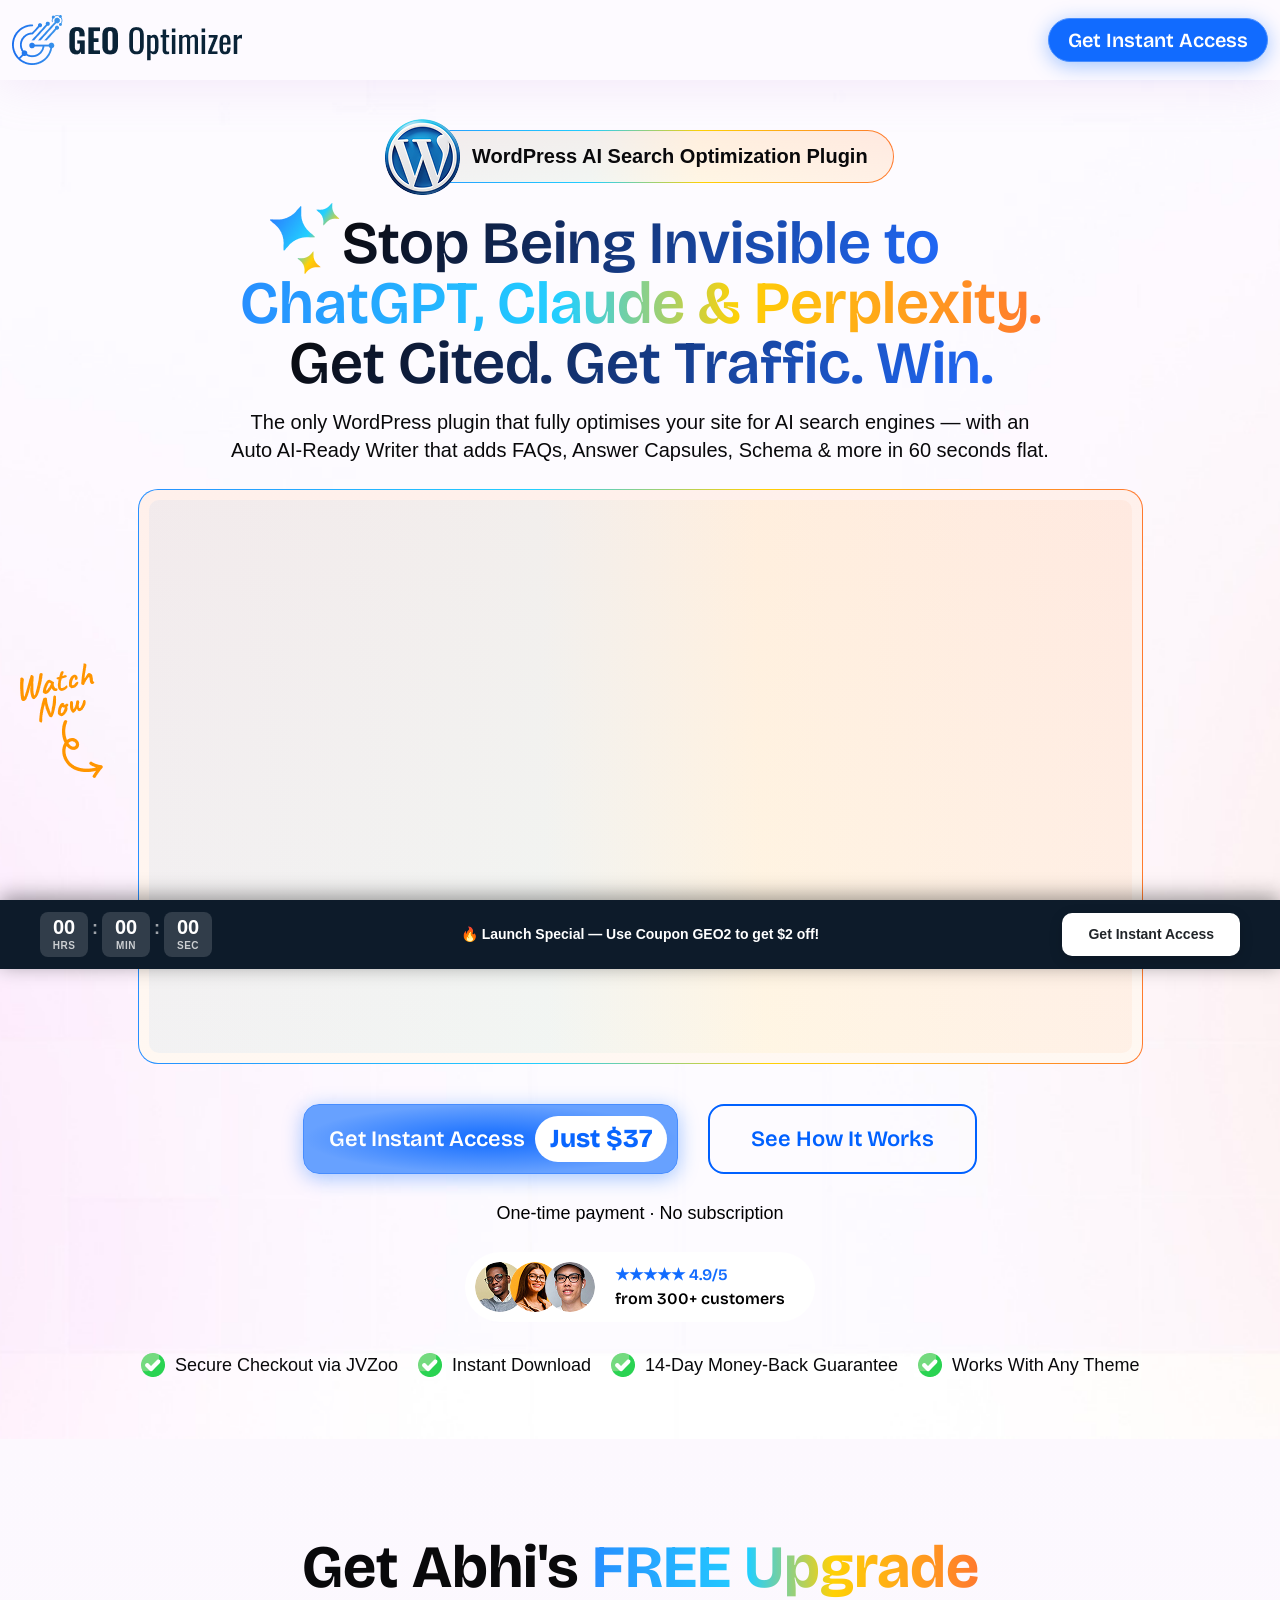
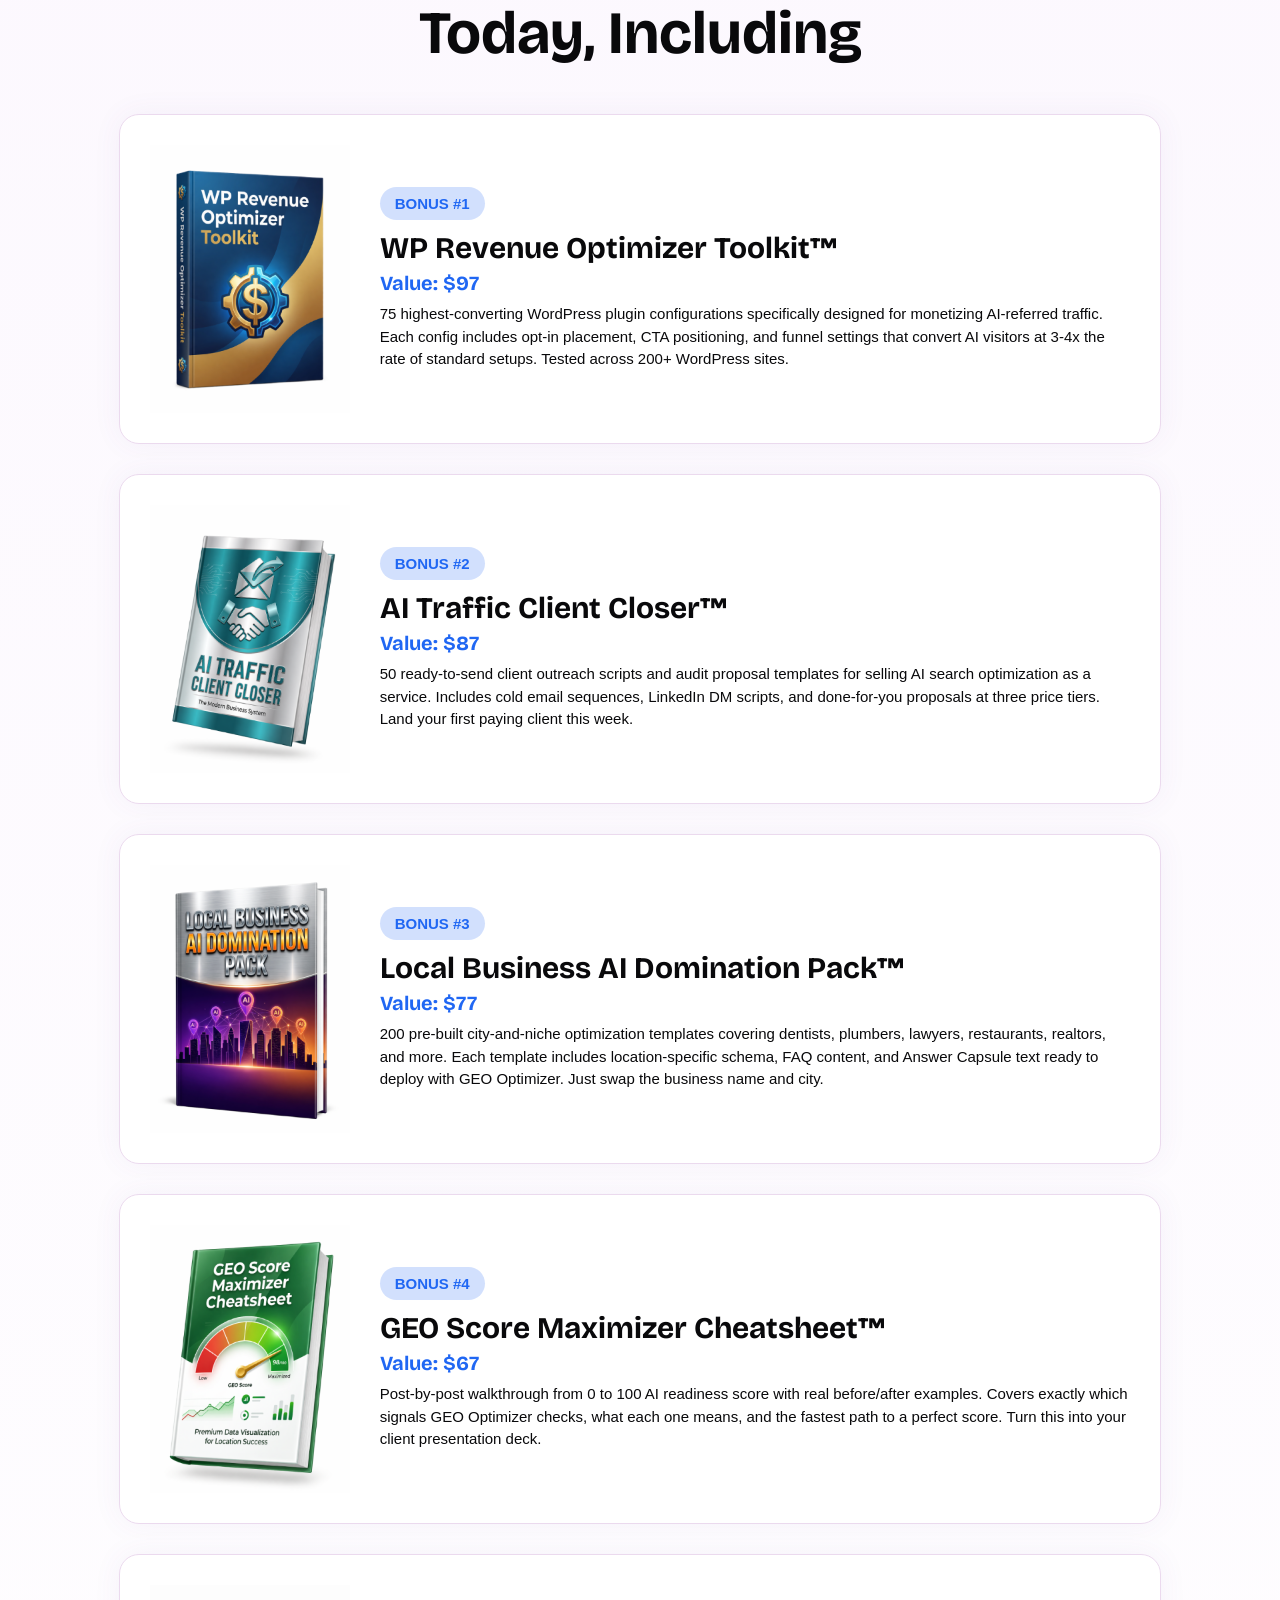
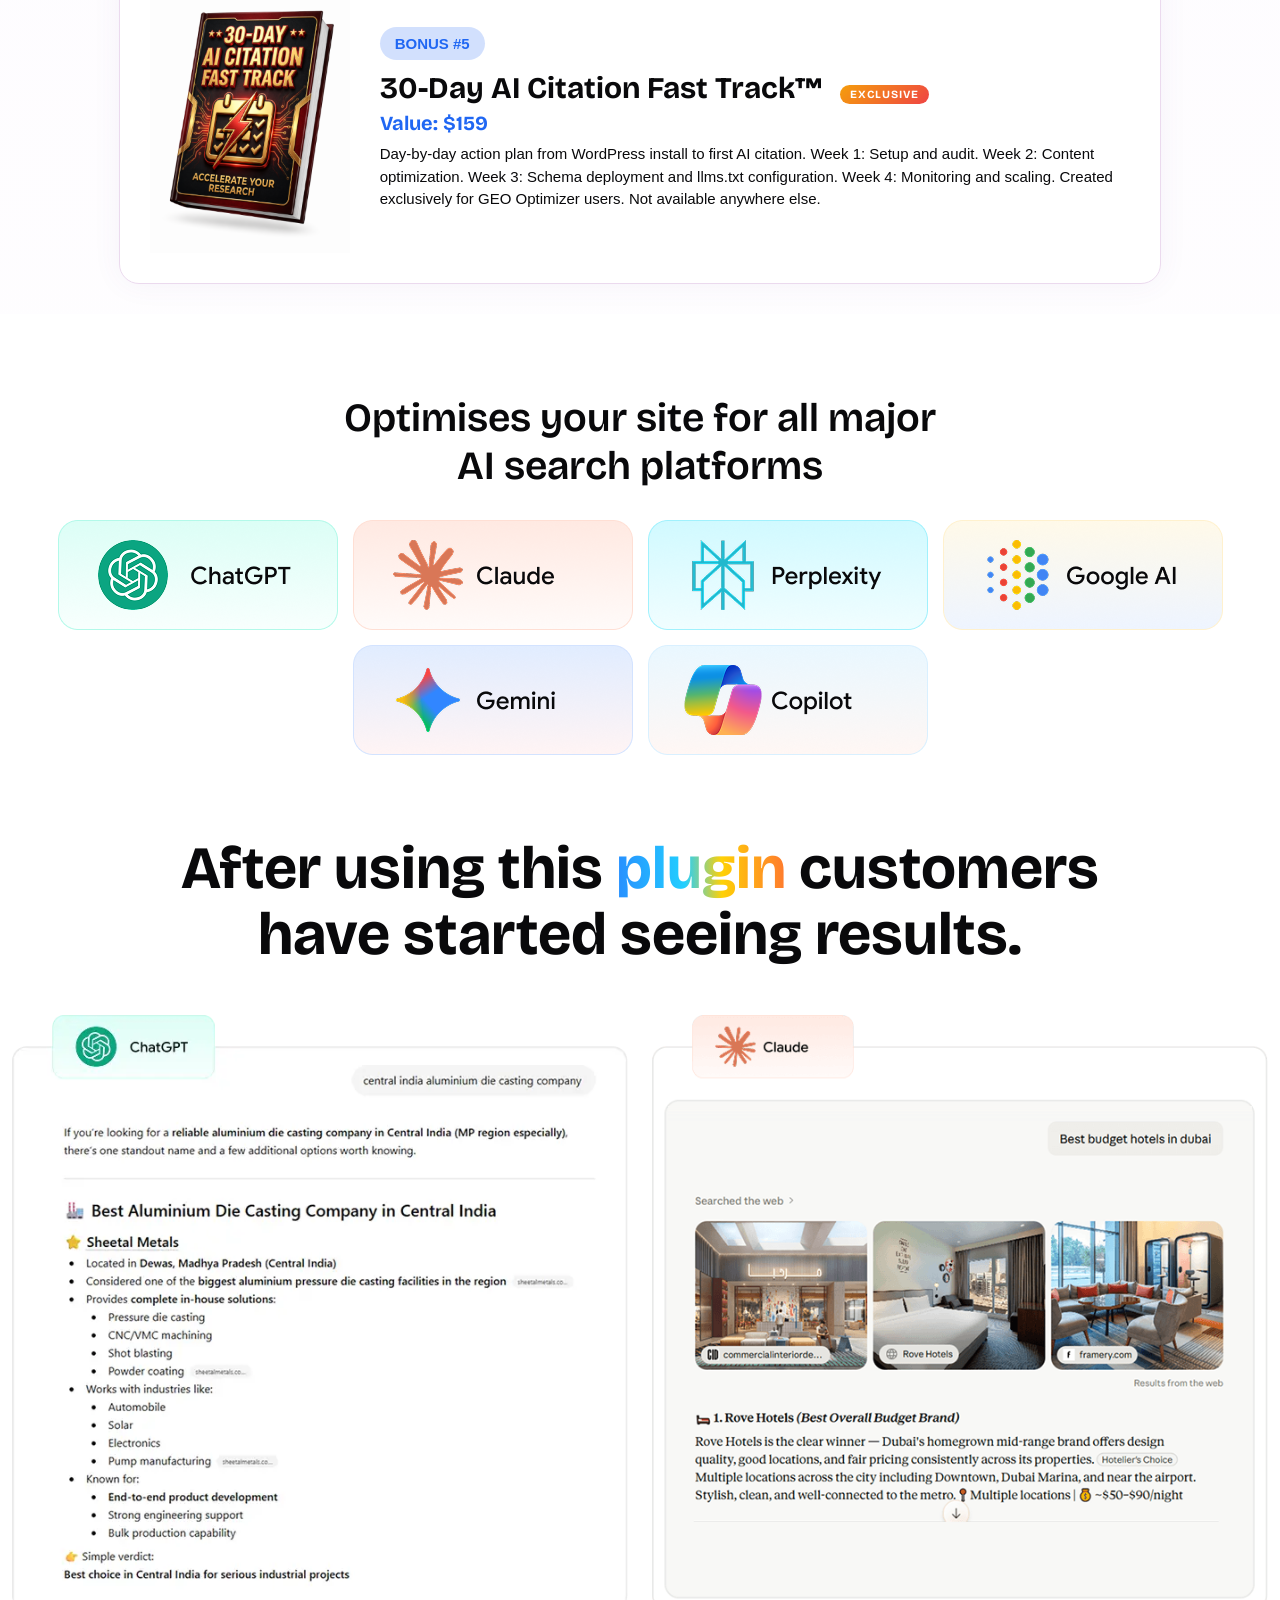
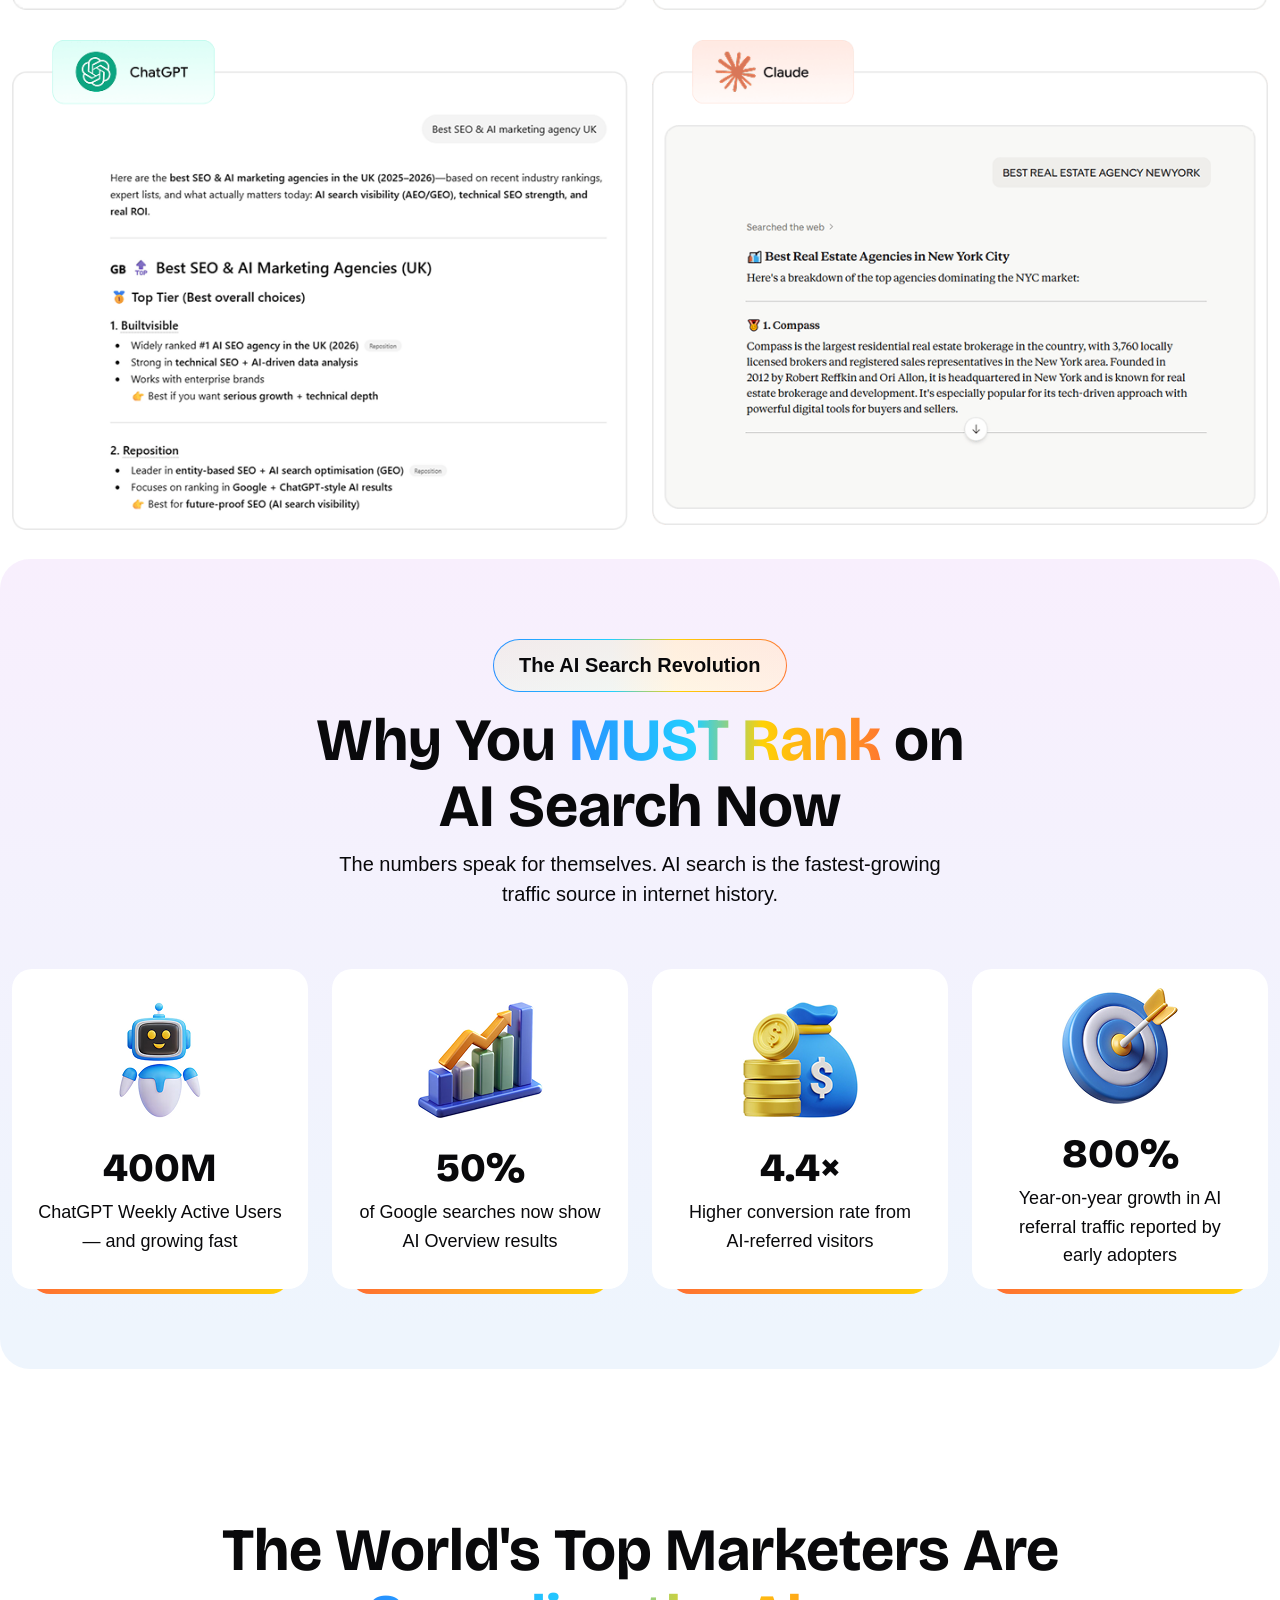
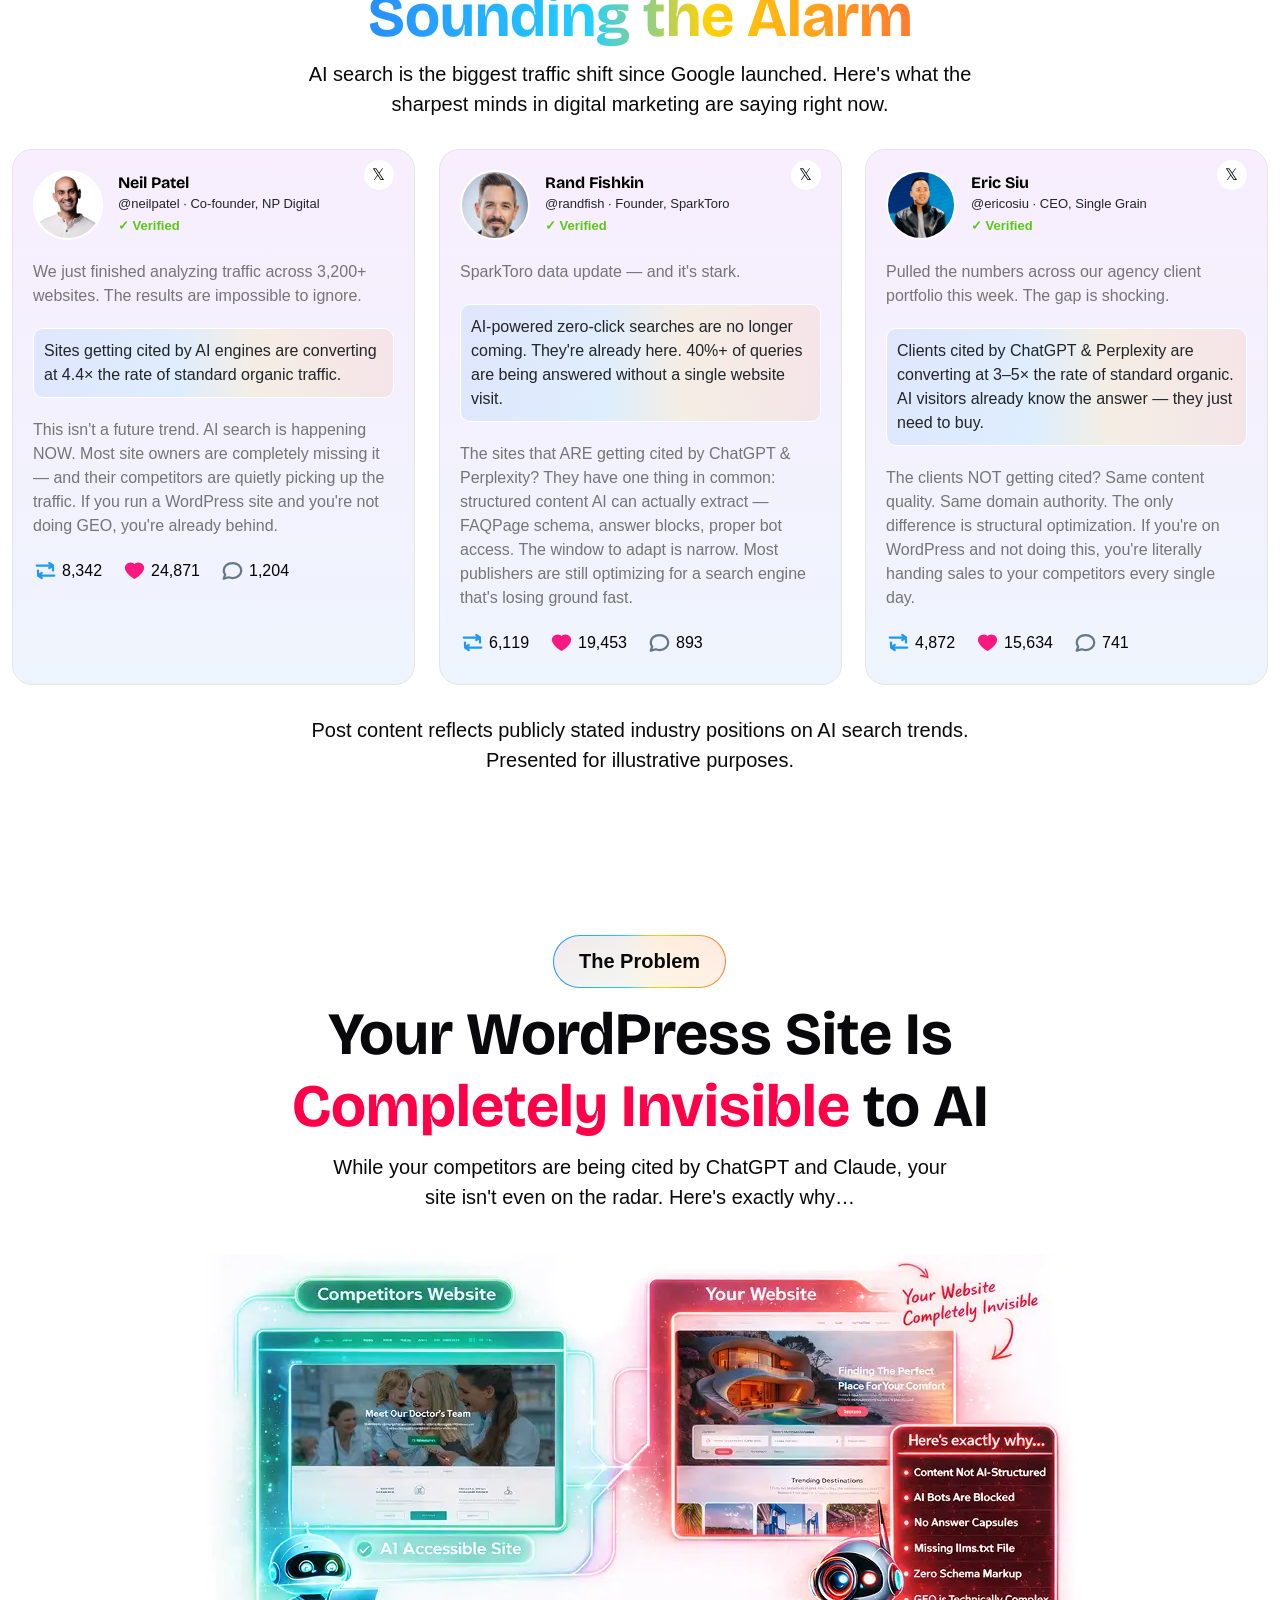
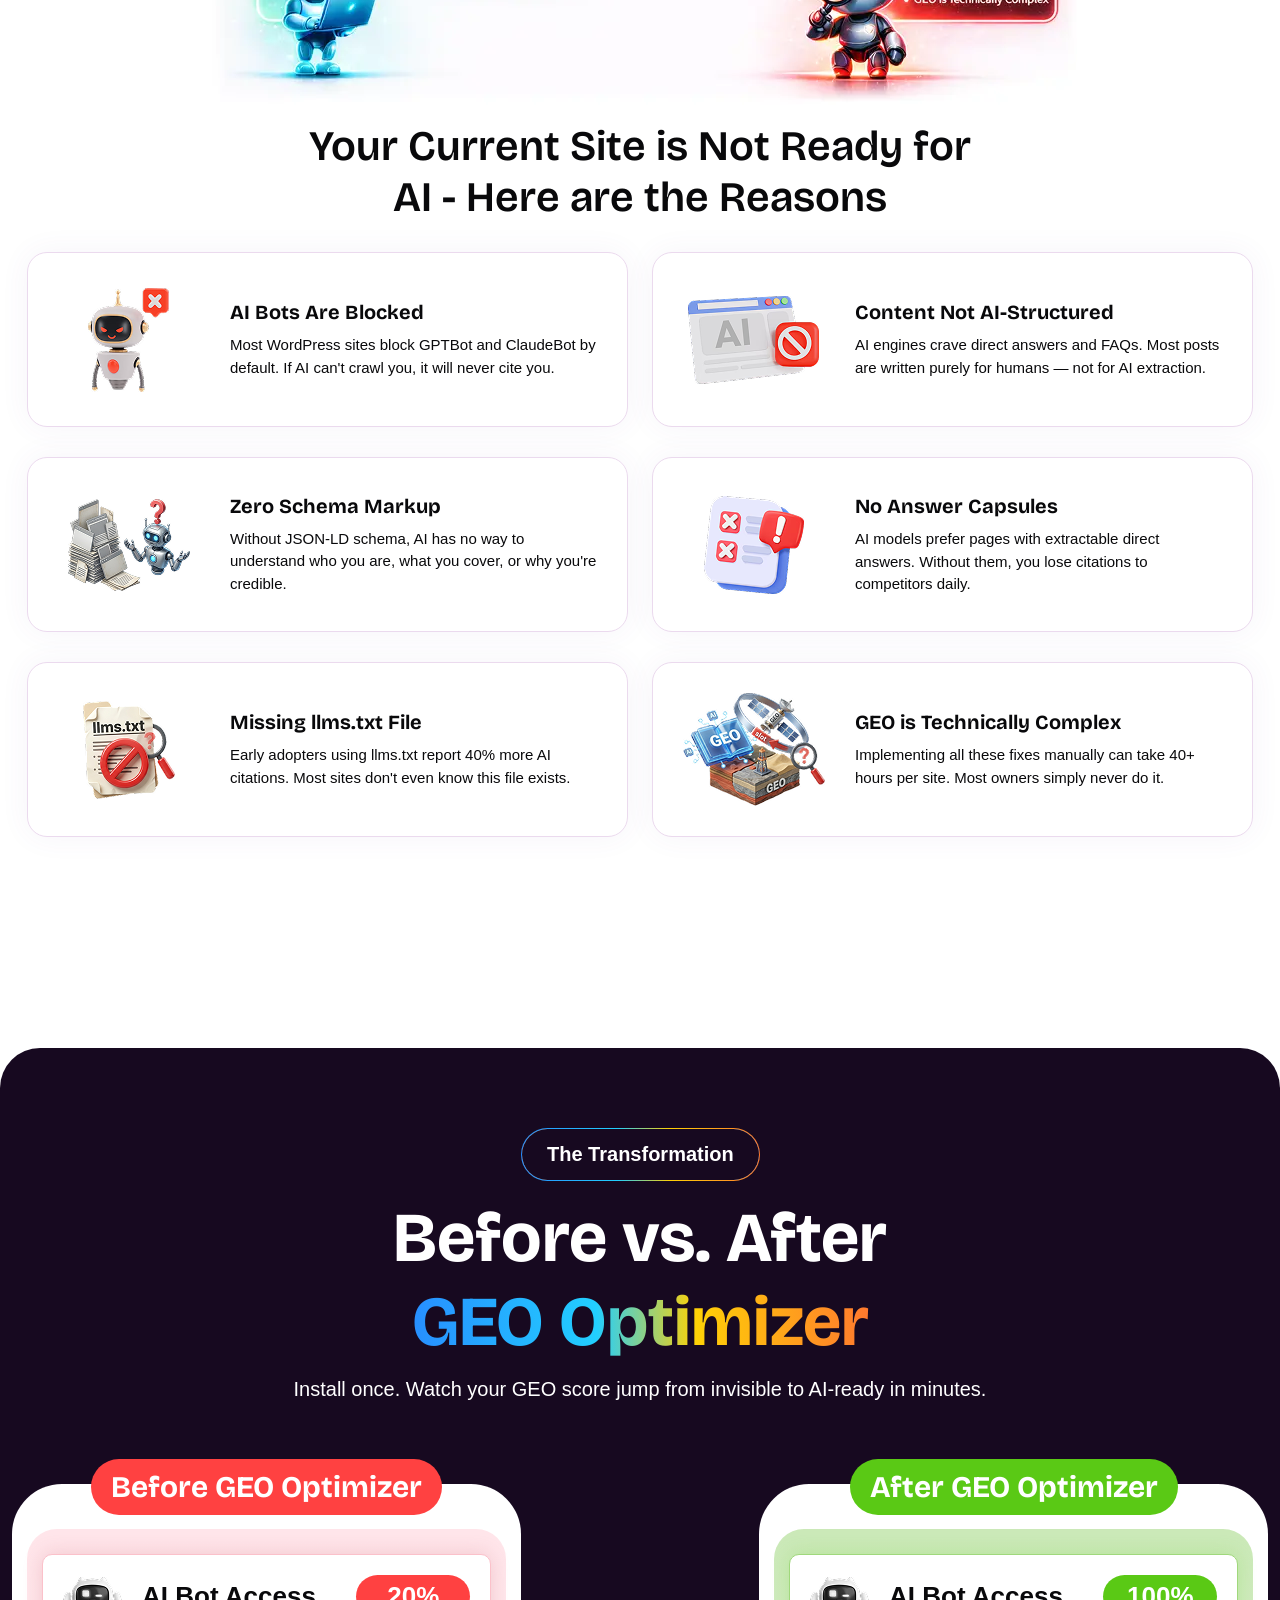
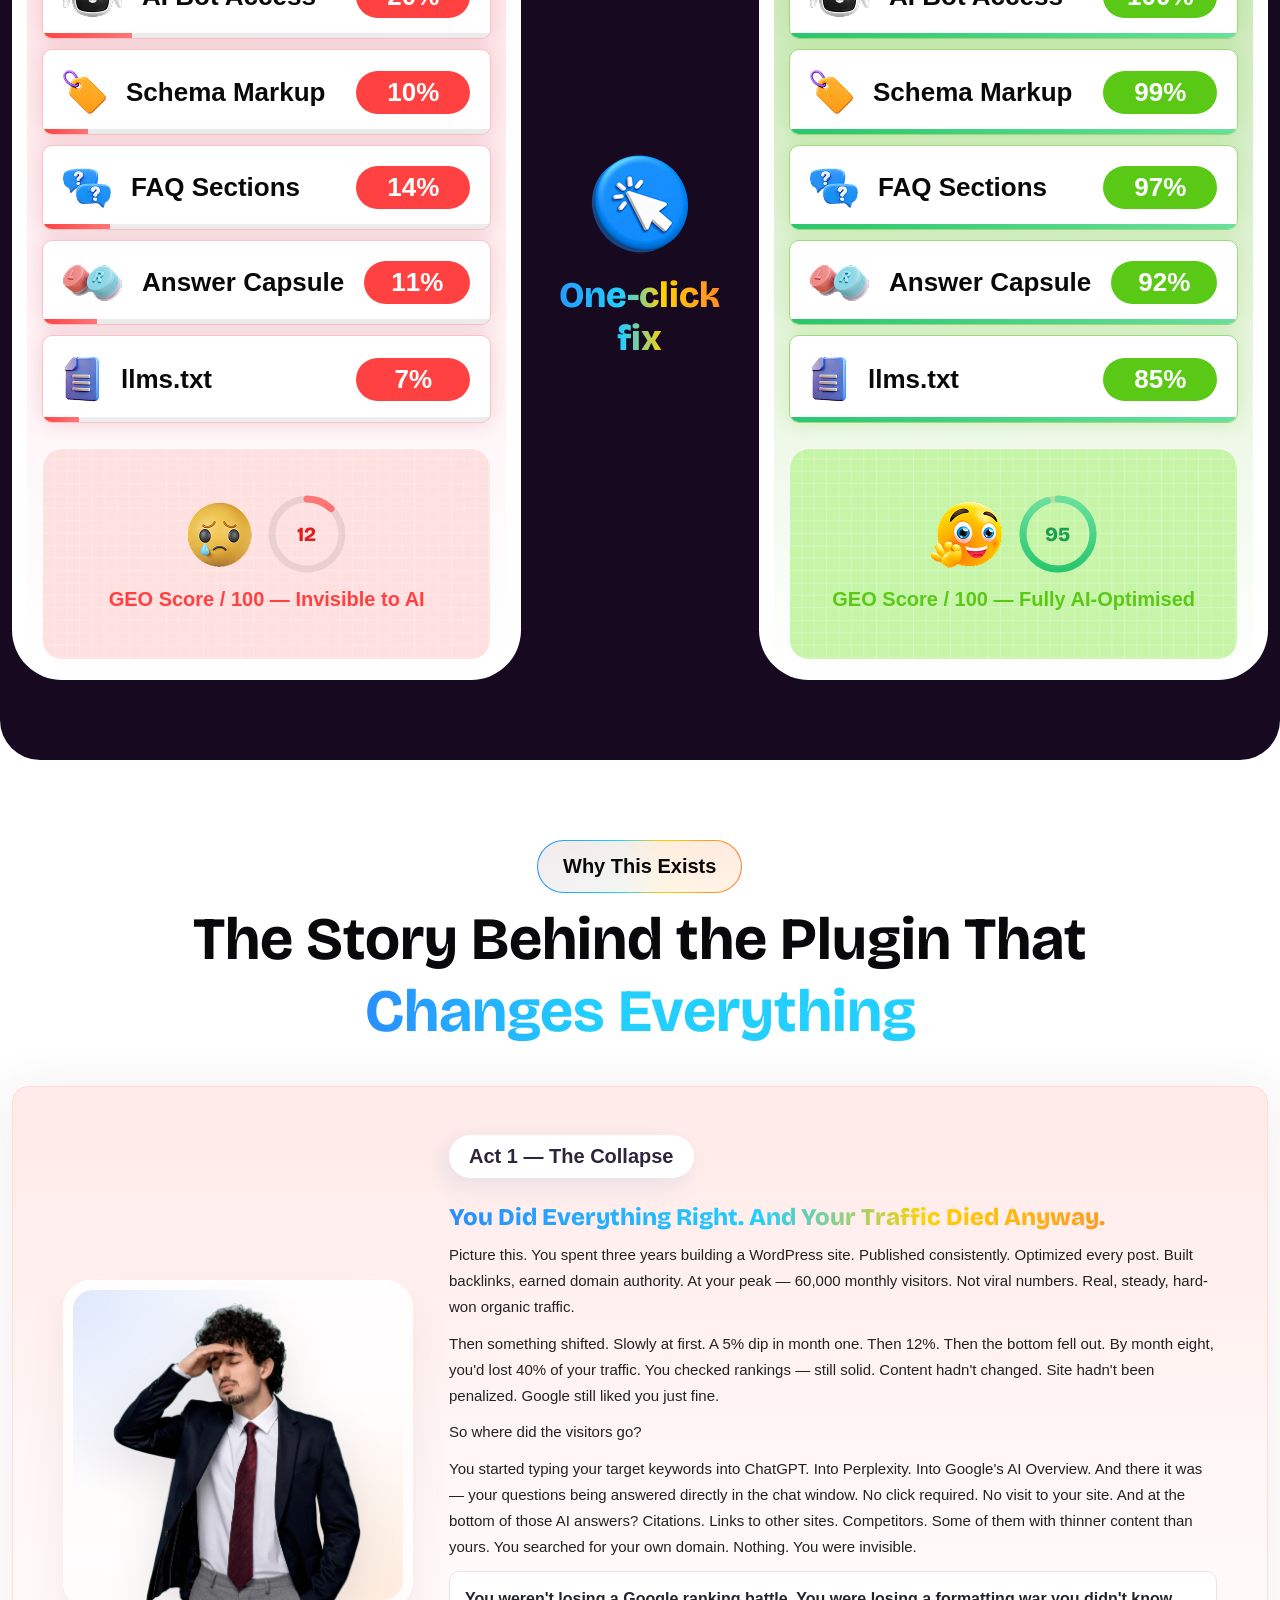
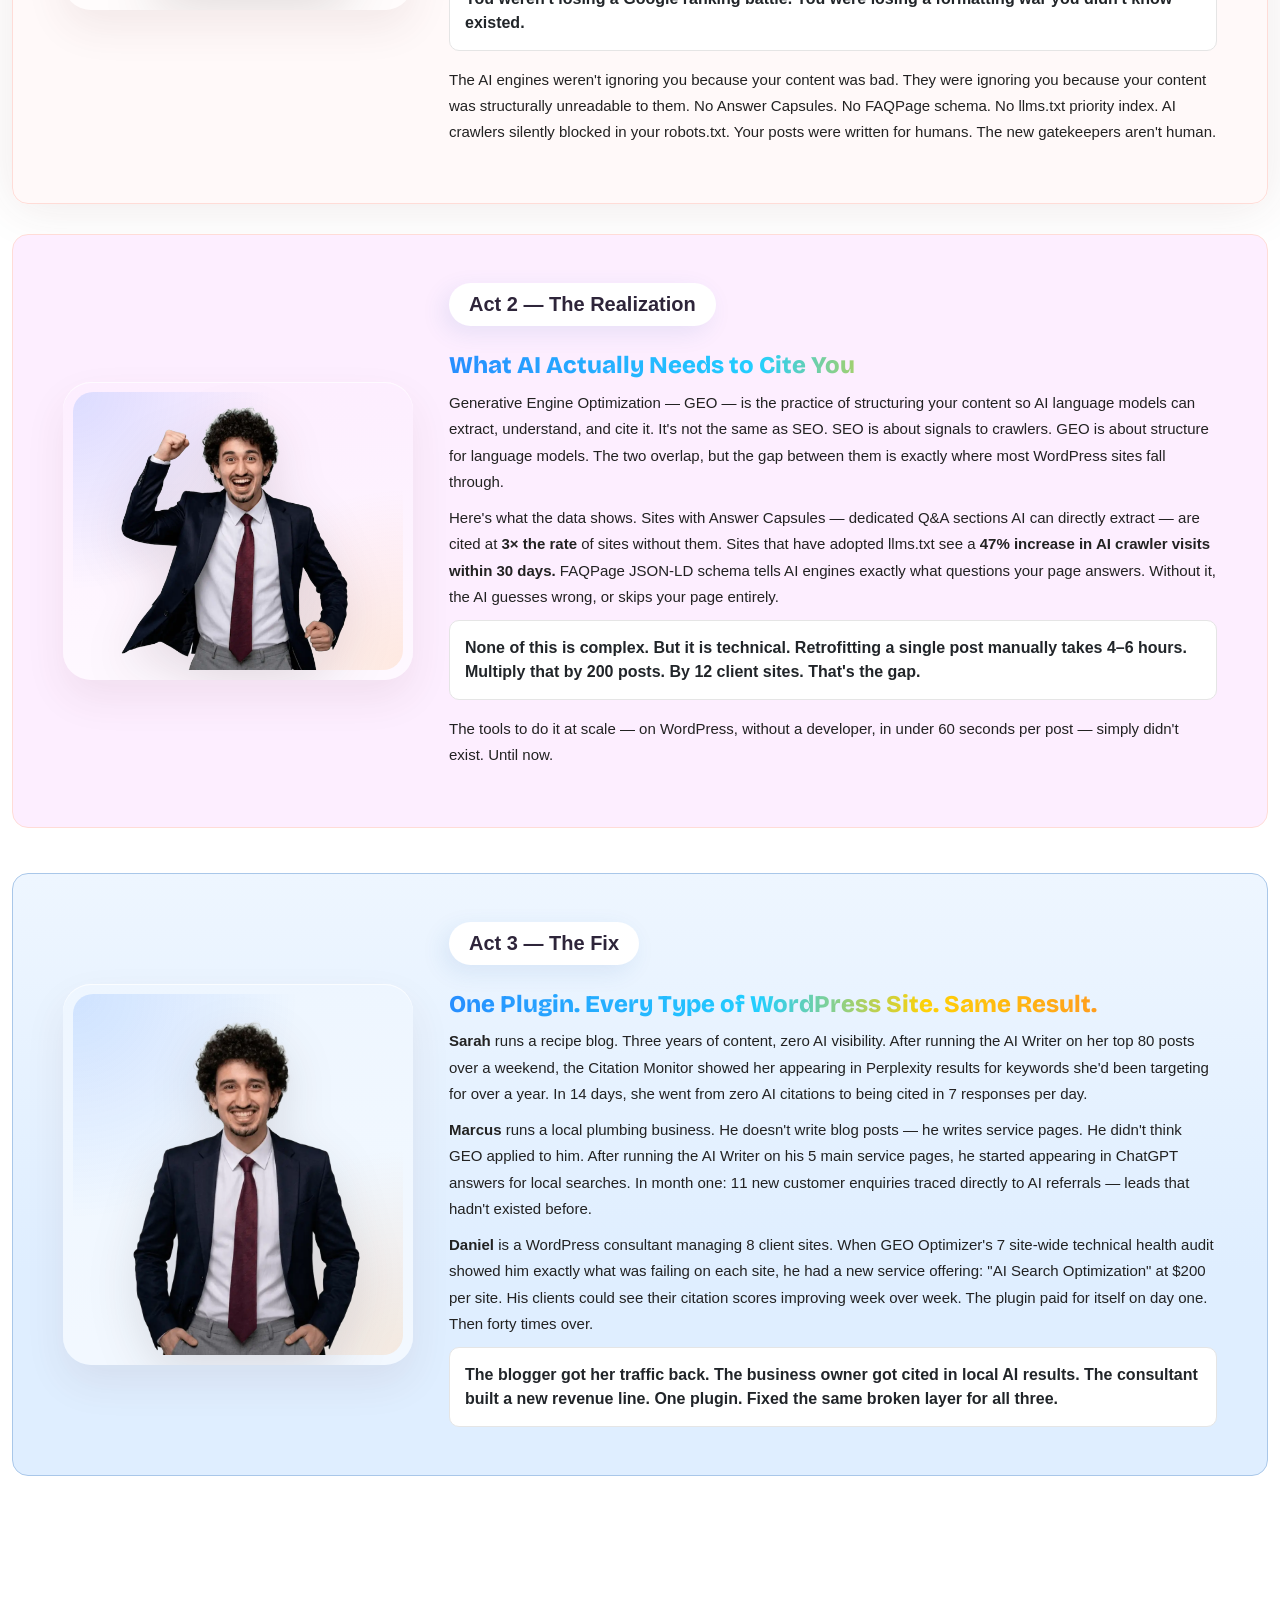
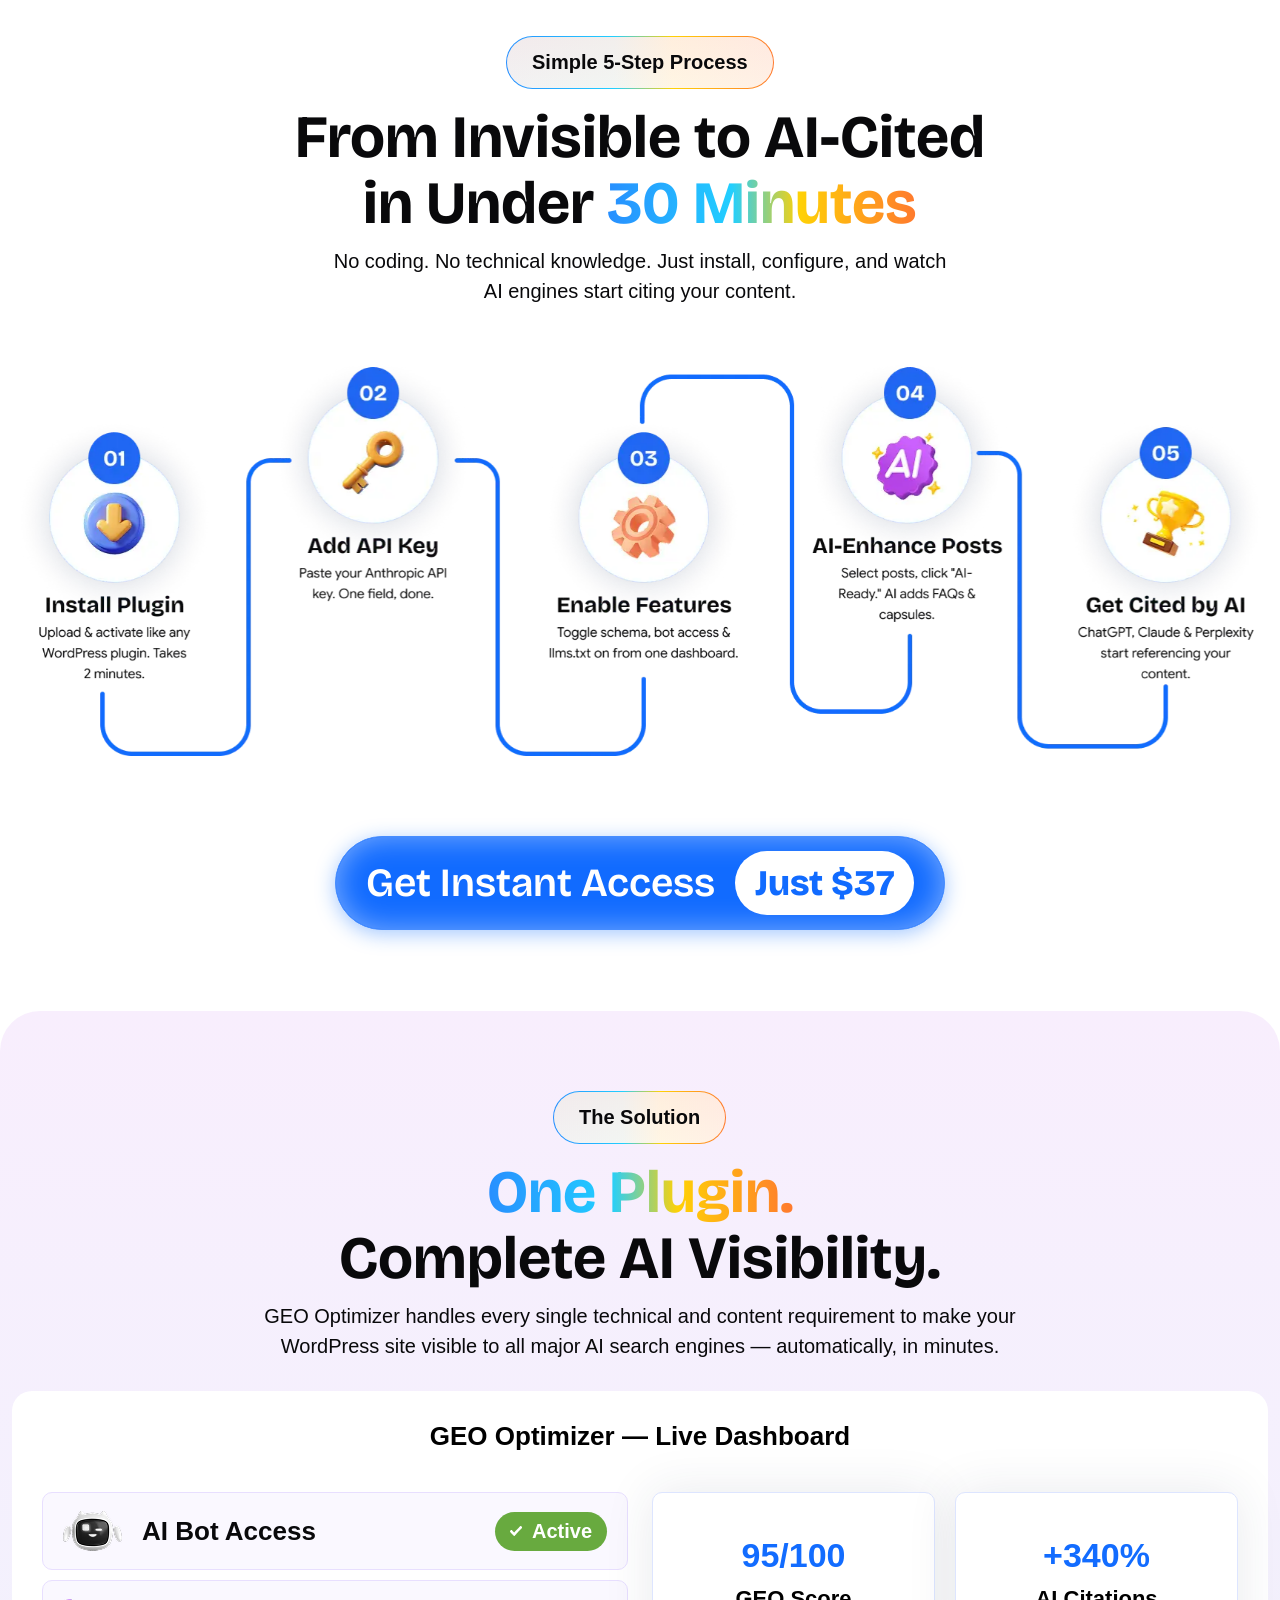
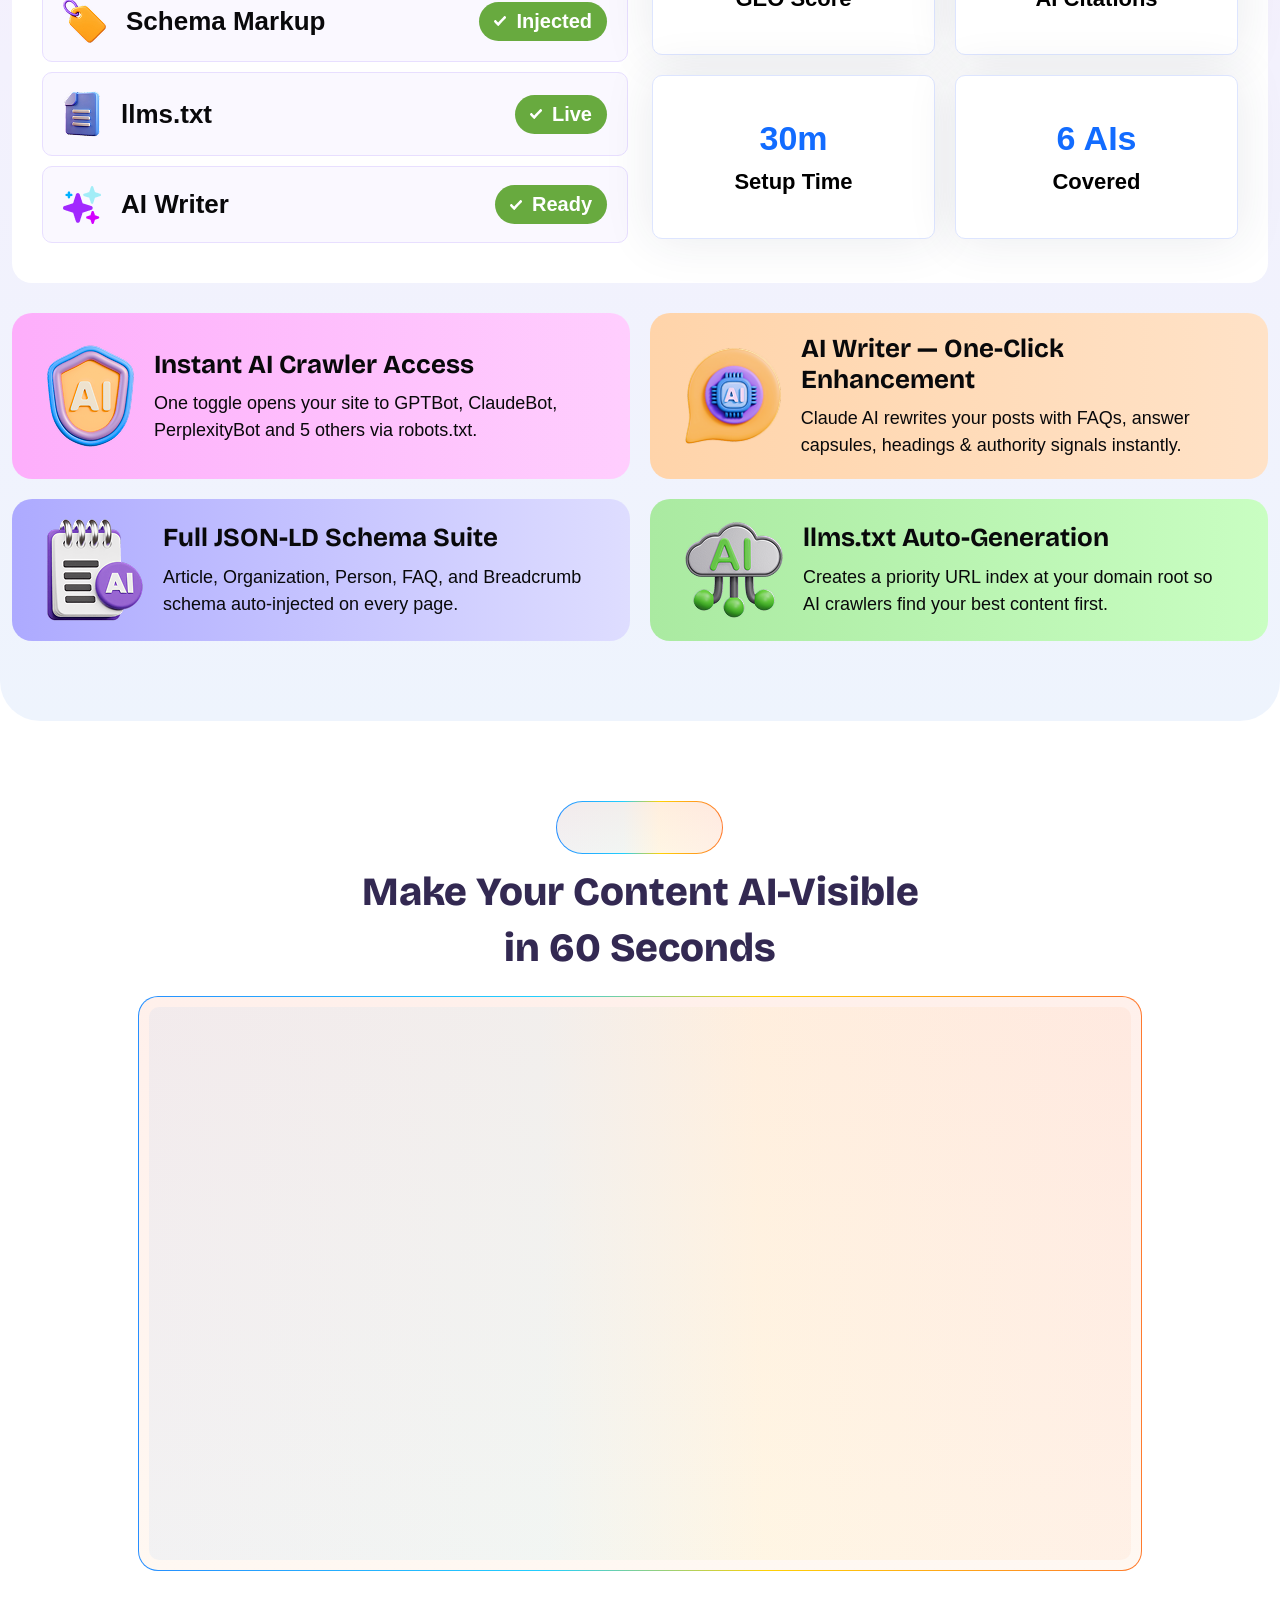
==== commit 6254629c: "abhi bonus heading place changes" ====
--- a/abhi-vip/index.html
+++ b/abhi-vip/index.html
@@ -155,8 +155,8 @@
             <img src="assets/images/abhi_1.png" alt="image" style="width: 200px;">
             <div class="headbox">
               <h5>BONUS #1</h5>
-              <h2 class="bonus_value mt-2">Value: $97</h2>
               <h4>WP Revenue Optimizer Toolkit™</h4>
+              <h2 class="bonus_value mt-0 mb-2">Value: $97</h2>
               <p>75 highest-converting WordPress plugin configurations specifically designed for monetizing AI-referred traffic. Each config includes opt-in placement, CTA positioning, and funnel settings that convert AI visitors at 3-4x the rate of standard setups. Tested across 200+ WordPress sites.</p>
             </div>
           </div>
@@ -167,8 +167,8 @@
             <img src="assets/images/abhi_2.png" alt="image" style="width: 200px;">
             <div class="headbox">
               <h5>BONUS #2</h5>
-              <h2 class="bonus_value mt-2">Value: $87</h2>
               <h4>AI Traffic Client Closer™</h4>
+              <h2 class="bonus_value mt-0 mb-2">Value: $87</h2>
               <p>50 ready-to-send client outreach scripts and audit proposal templates for selling AI search optimization as a service. Includes cold email sequences, LinkedIn DM scripts, and done-for-you proposals at three price tiers. Land your first paying client this week.</p>
             </div>
           </div>
@@ -179,8 +179,8 @@
             <img src="assets/images/abhi_3.png" alt="image" style="width: 200px;">
             <div class="headbox">
               <h5>BONUS #3</h5>
-              <h2 class="bonus_value mt-2">Value: $77</h2>
               <h4>Local Business AI Domination Pack™</h4>
+              <h2 class="bonus_value mt-0 mb-2">Value: $77</h2>
               <p>200 pre-built city-and-niche optimization templates covering dentists, plumbers, lawyers, restaurants, realtors, and more. Each template includes location-specific schema, FAQ content, and Answer Capsule text ready to deploy with GEO Optimizer. Just swap the business name and city.</p>
             </div>
           </div>
@@ -191,8 +191,8 @@
             <img src="assets/images/abhi_4.png" alt="image" style="width: 200px;">
             <div class="headbox">
               <h5>BONUS #4</h5>
-              <h2 class="bonus_value mt-2">Value: $67</h2>
               <h4>GEO Score Maximizer Cheatsheet™</h4>
+              <h2 class="bonus_value mt-0 mb-2">Value: $67</h2>
               <p>Post-by-post walkthrough from 0 to 100 AI readiness score with real before/after examples. Covers exactly which signals GEO Optimizer checks, what each one means, and the fastest path to a perfect score. Turn this into your client presentation deck.</p>
             </div>
           </div>
@@ -203,8 +203,8 @@
             <img src="assets/images/abhi_5.png" alt="image" style="width: 200px;">
             <div class="headbox">
               <h5>BONUS #5</h5>
-              <h2 class="bonus_value mt-2">Value: $159</h2>
               <h4>30-Day AI Citation Fast Track™ <span class="exclusive-badge">EXCLUSIVE</span></h4>
+              <h2 class="bonus_value mt-0 mb-2">Value: $159</h2>
               <p>Day-by-day action plan from WordPress install to first AI citation. Week 1: Setup and audit. Week 2: Content optimization. Week 3: Schema deployment and llms.txt configuration. Week 4: Monitoring and scaling. Created exclusively for GEO Optimizer users. Not available anywhere else.</p>
             </div>
           </div>
@@ -2175,8 +2175,8 @@
             <img src="assets/images/abhi_1.png" alt="image" style="width: 200px;">
             <div class="headbox">
               <h5>BONUS #1</h5>
-              <h2 class="bonus_value mt-2">Value: $97</h2>
               <h4>WP Revenue Optimizer Toolkit™</h4>
+              <h2 class="bonus_value mt-0 mb-2">Value: $97</h2>
               <p>75 highest-converting WordPress plugin configurations specifically designed for monetizing AI-referred traffic. Each config includes opt-in placement, CTA positioning, and funnel settings that convert AI visitors at 3-4x the rate of standard setups. Tested across 200+ WordPress sites.</p>
             </div>
           </div>
@@ -2187,8 +2187,8 @@
             <img src="assets/images/abhi_2.png" alt="image" style="width: 200px;">
             <div class="headbox">
               <h5>BONUS #2</h5>
-              <h2 class="bonus_value mt-2">Value: $87</h2>
               <h4>AI Traffic Client Closer™</h4>
+              <h2 class="bonus_value mt-0 mb-2">Value: $87</h2>
               <p>50 ready-to-send client outreach scripts and audit proposal templates for selling AI search optimization as a service. Includes cold email sequences, LinkedIn DM scripts, and done-for-you proposals at three price tiers. Land your first paying client this week.</p>
             </div>
           </div>
@@ -2199,8 +2199,8 @@
             <img src="assets/images/abhi_3.png" alt="image" style="width: 200px;">
             <div class="headbox">
               <h5>BONUS #3</h5>
-              <h2 class="bonus_value mt-2">Value: $77</h2>
               <h4>Local Business AI Domination Pack™</h4>
+              <h2 class="bonus_value mt-0 mb-2">Value: $77</h2>
               <p>200 pre-built city-and-niche optimization templates covering dentists, plumbers, lawyers, restaurants, realtors, and more. Each template includes location-specific schema, FAQ content, and Answer Capsule text ready to deploy with GEO Optimizer. Just swap the business name and city.</p>
             </div>
           </div>
@@ -2211,8 +2211,8 @@
             <img src="assets/images/abhi_4.png" alt="image" style="width: 200px;">
             <div class="headbox">
               <h5>BONUS #4</h5>
-              <h2 class="bonus_value mt-2">Value: $67</h2>
               <h4>GEO Score Maximizer Cheatsheet™</h4>
+              <h2 class="bonus_value mt-0 mb-2">Value: $67</h2>
               <p>Post-by-post walkthrough from 0 to 100 AI readiness score with real before/after examples. Covers exactly which signals GEO Optimizer checks, what each one means, and the fastest path to a perfect score. Turn this into your client presentation deck.</p>
             </div>
           </div>
@@ -2223,8 +2223,8 @@
             <img src="assets/images/abhi_5.png" alt="image" style="width: 200px;">
             <div class="headbox">
               <h5>BONUS #5</h5>
-              <h2 class="bonus_value mt-2">Value: $159</h2>
               <h4>30-Day AI Citation Fast Track™ <span class="exclusive-badge">EXCLUSIVE</span></h4>
+              <h2 class="bonus_value mt-0 mb-2">Value: $159</h2>
               <p>Day-by-day action plan from WordPress install to first AI citation. Week 1: Setup and audit. Week 2: Content optimization. Week 3: Schema deployment and llms.txt configuration. Week 4: Monitoring and scaling. Created exclusively for GEO Optimizer users. Not available anywhere else.</p>
             </div>
           </div>
--- a/abhi-vip/assets/css/style.css
+++ b/abhi-vip/assets/css/style.css
@@ -4774,7 +4774,7 @@
 
 /* abhi bonus start */
 .bonus_value {
-    font-size: 30px;
+    font-size: 20px;
     font-weight: 700;
     color: #2067f3;
 }
@@ -4784,6 +4784,10 @@
 }
 .abhi_bonus_section.abhi_botton_section {
     padding: 30px 0 0;
+}
+.abhi_bonus_section .geo_problem_wrapper h4 {
+    font-size: 30px;
+    margin: 10px 0 5px !important;
 }
 /* abhi bonus end */
 /* Responsive css */
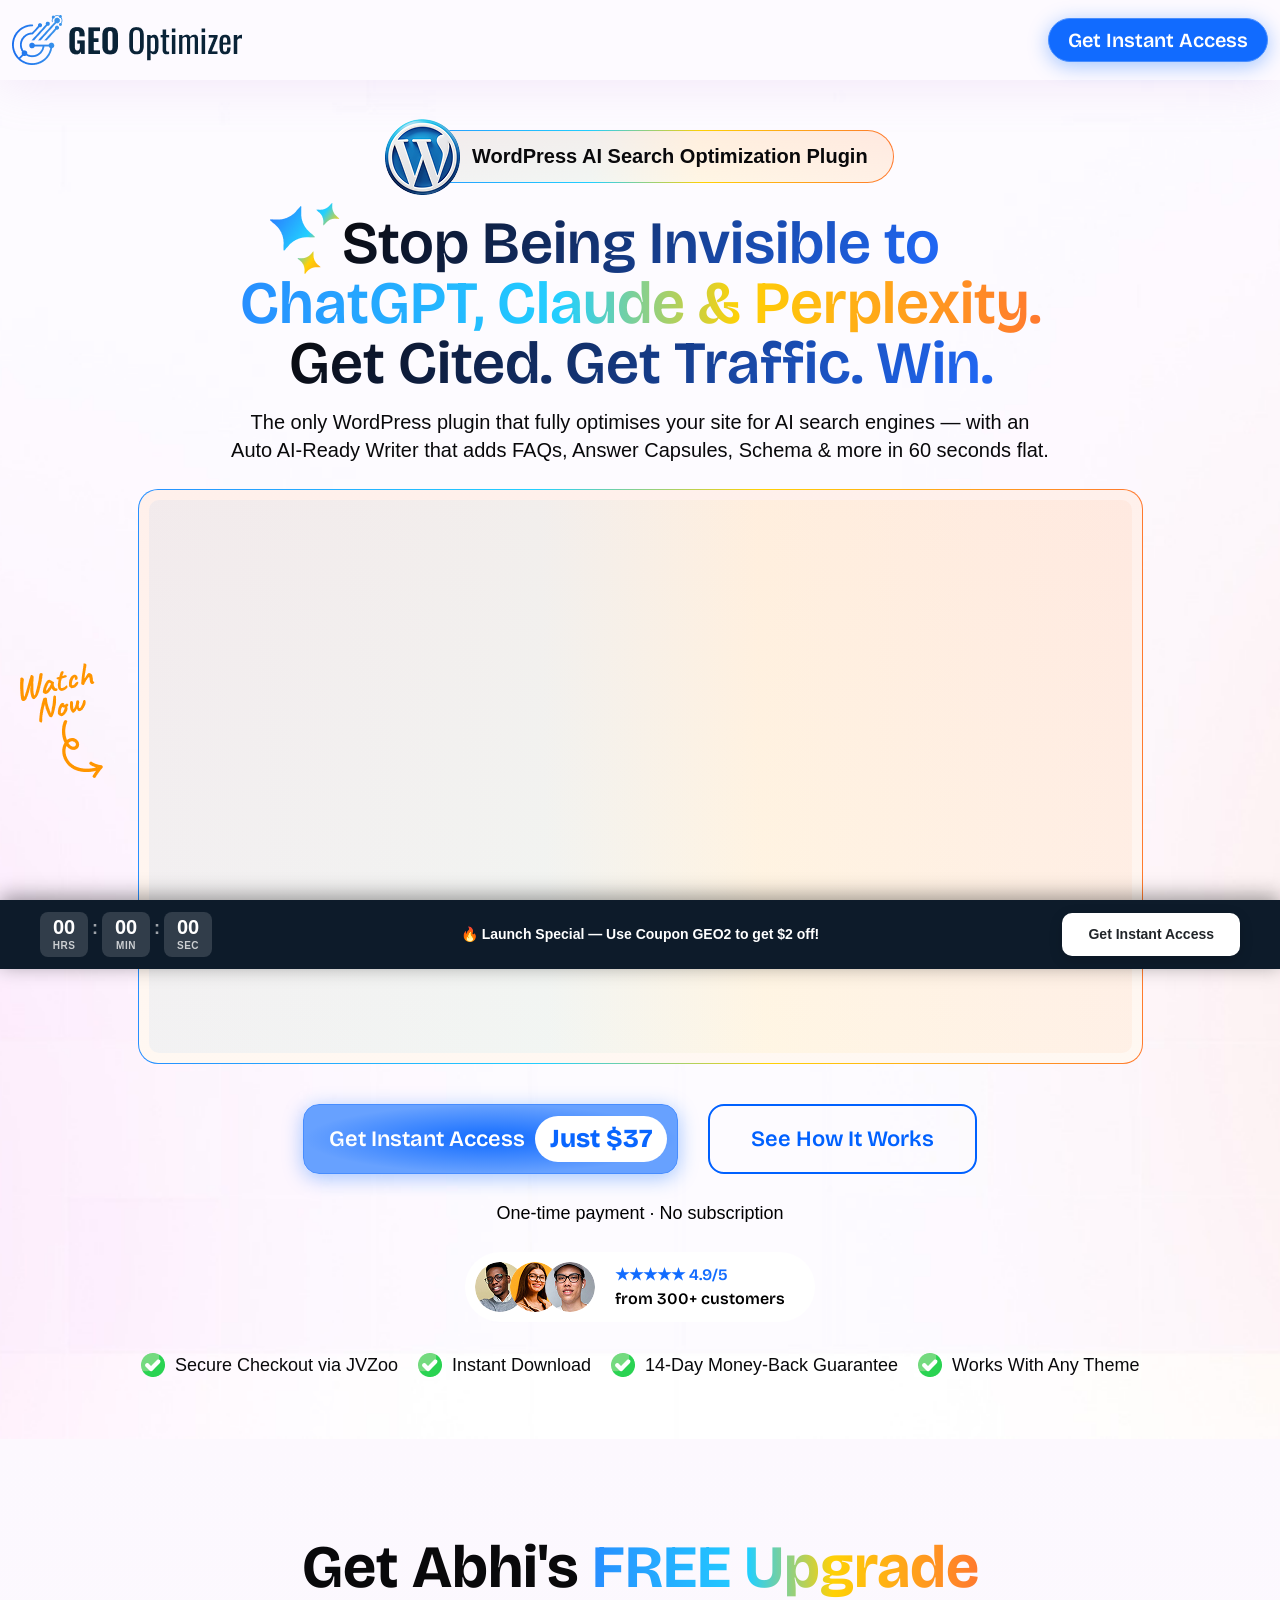
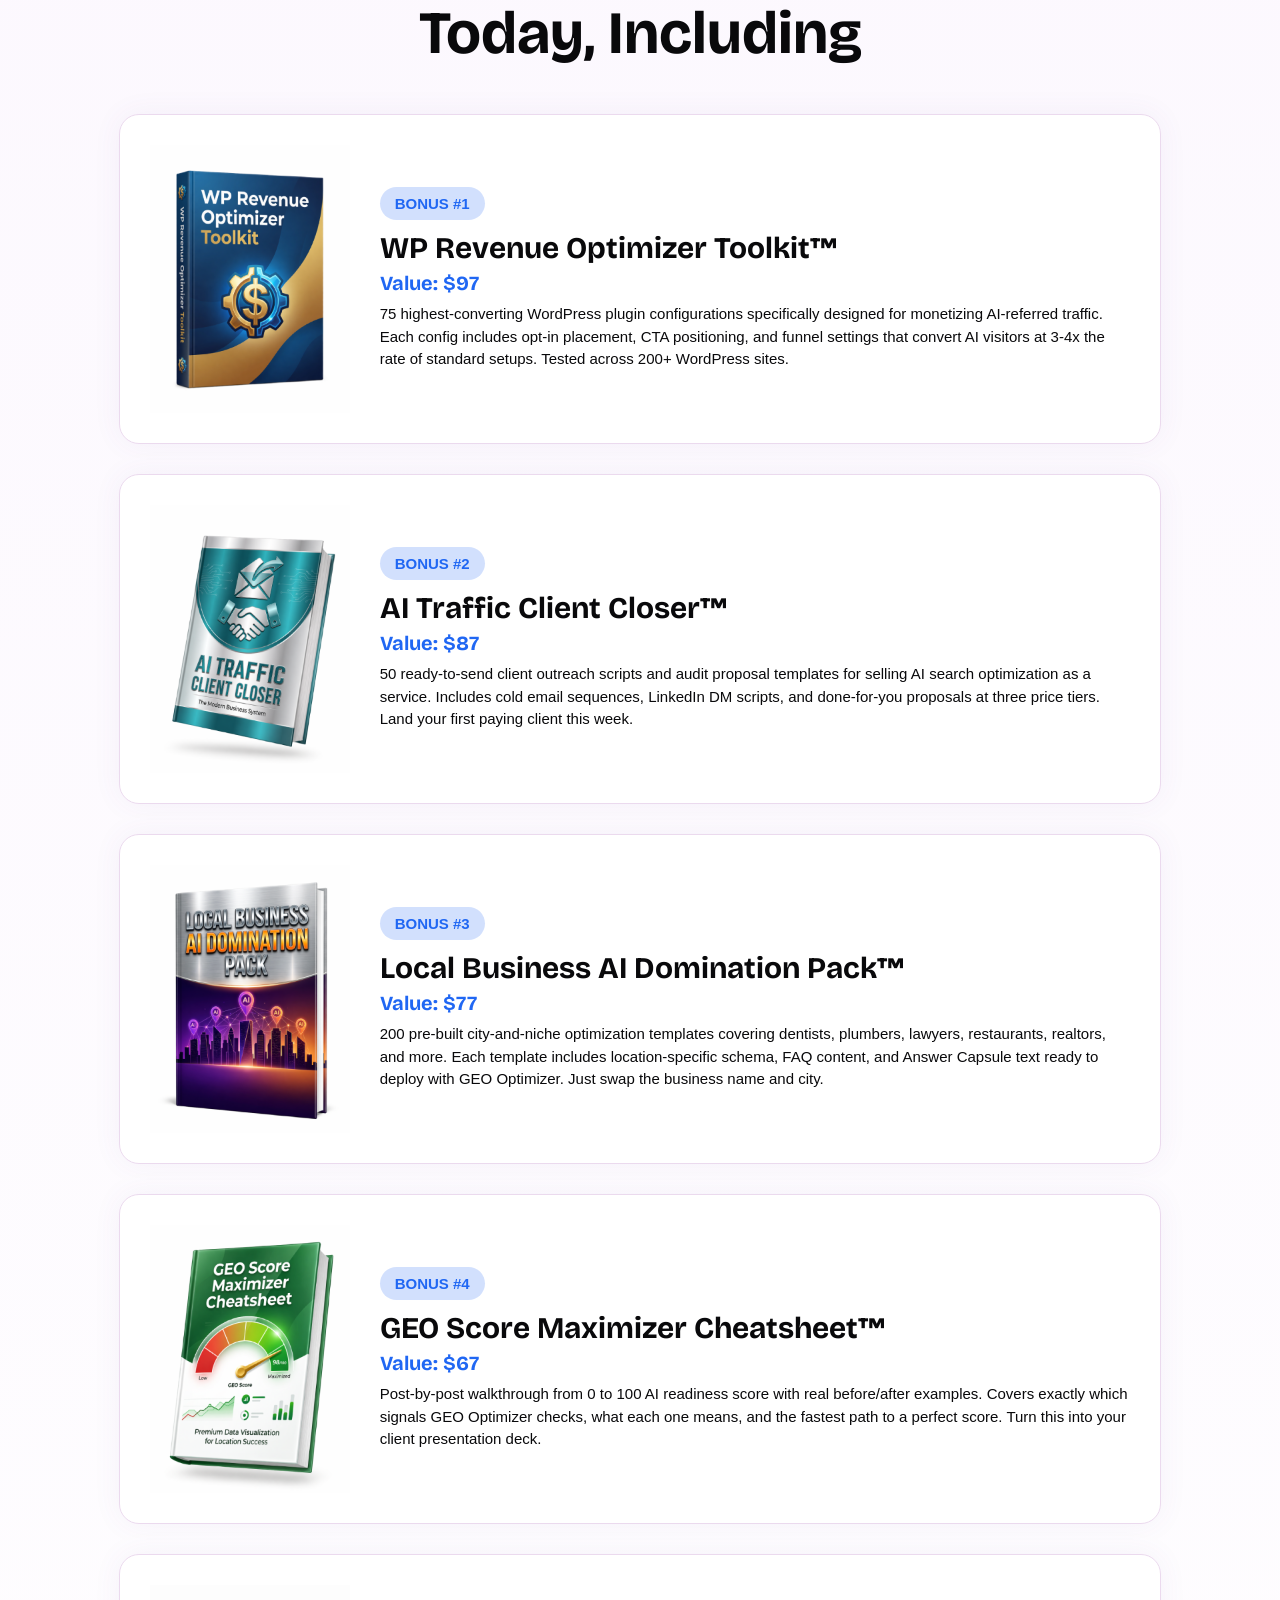
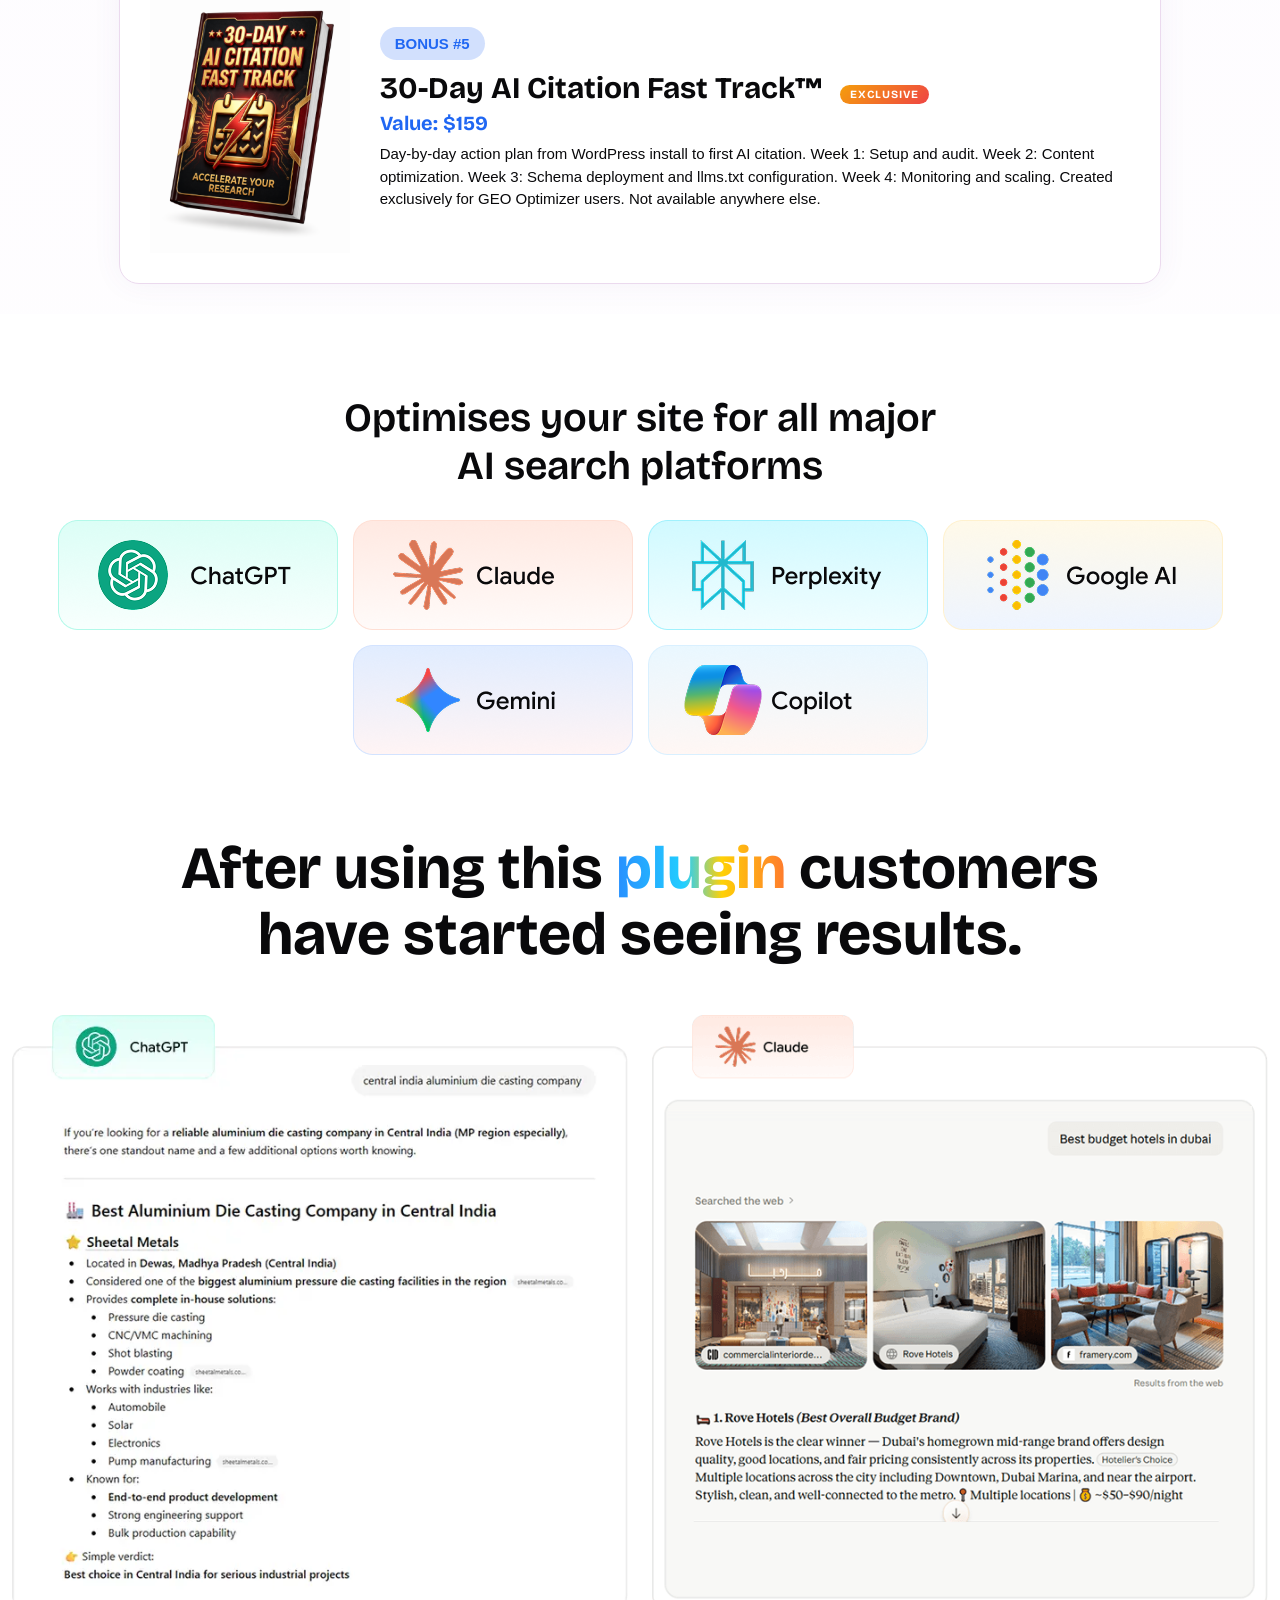
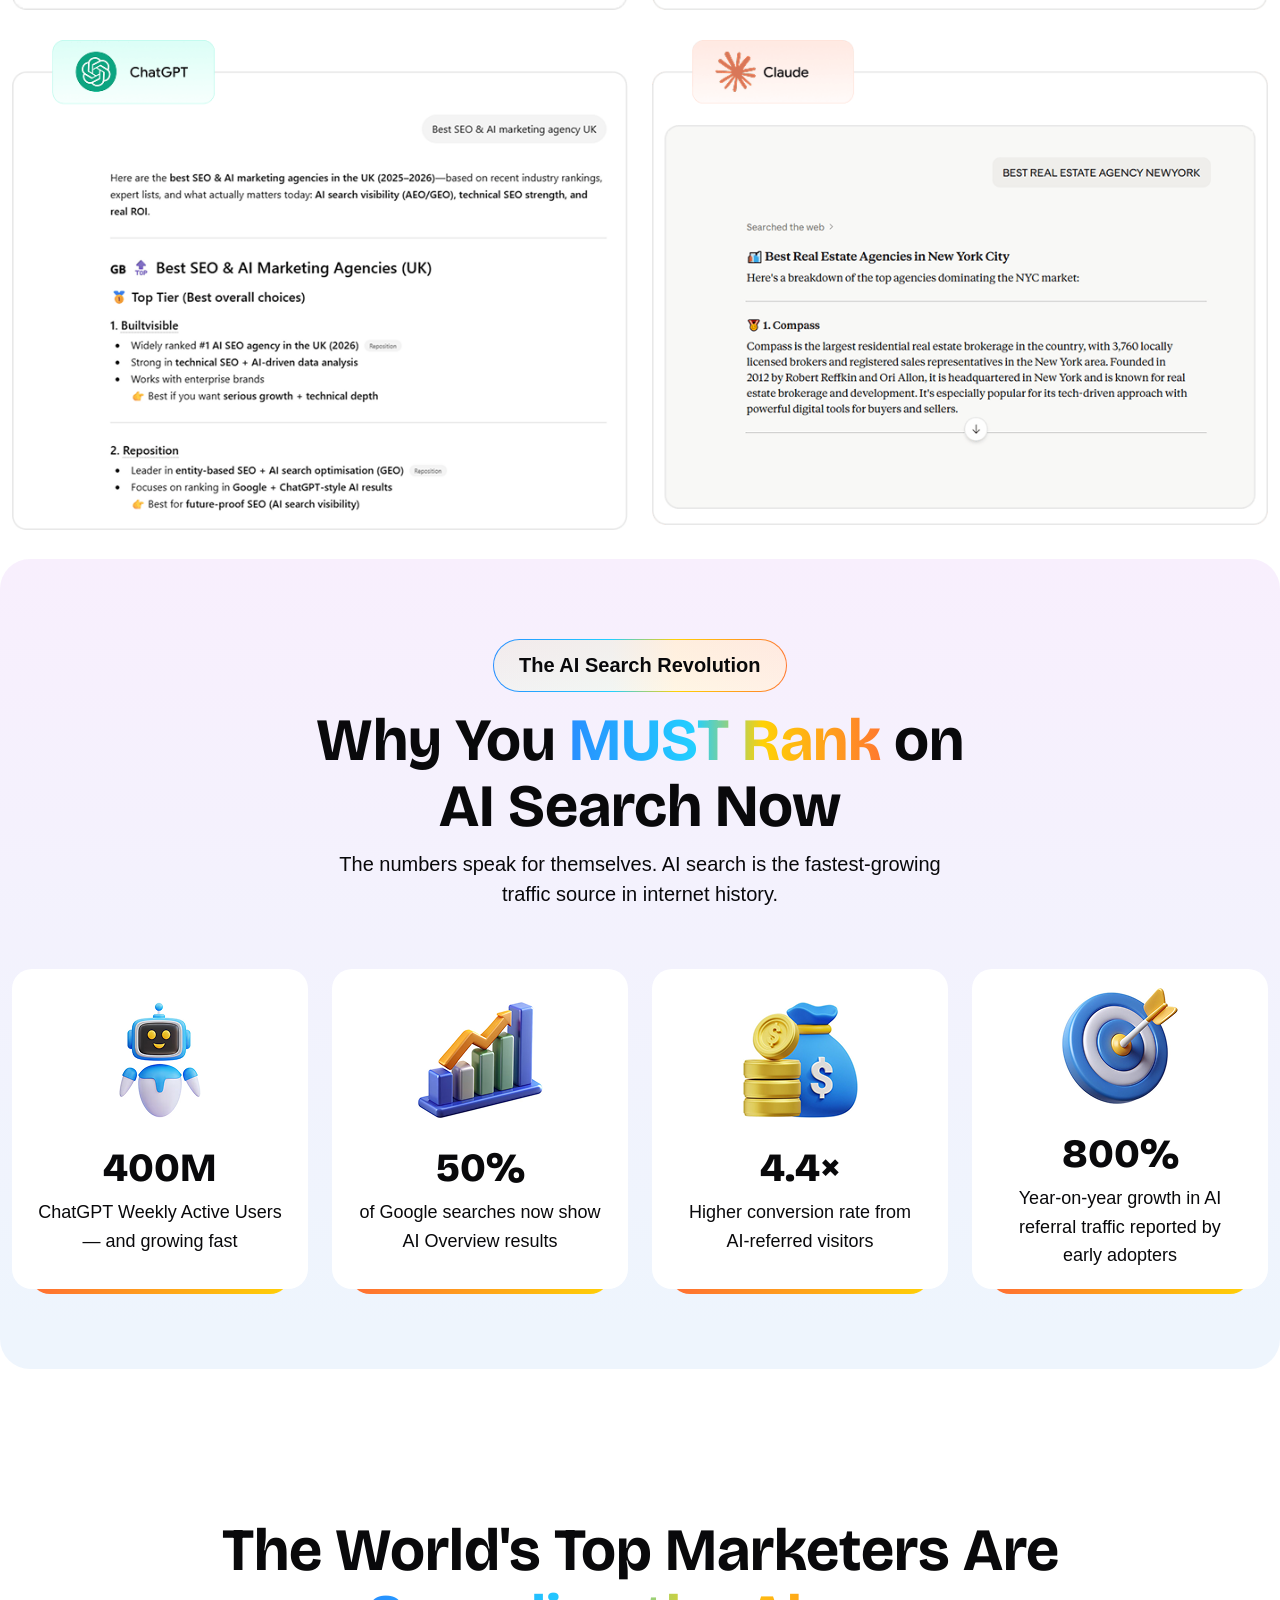
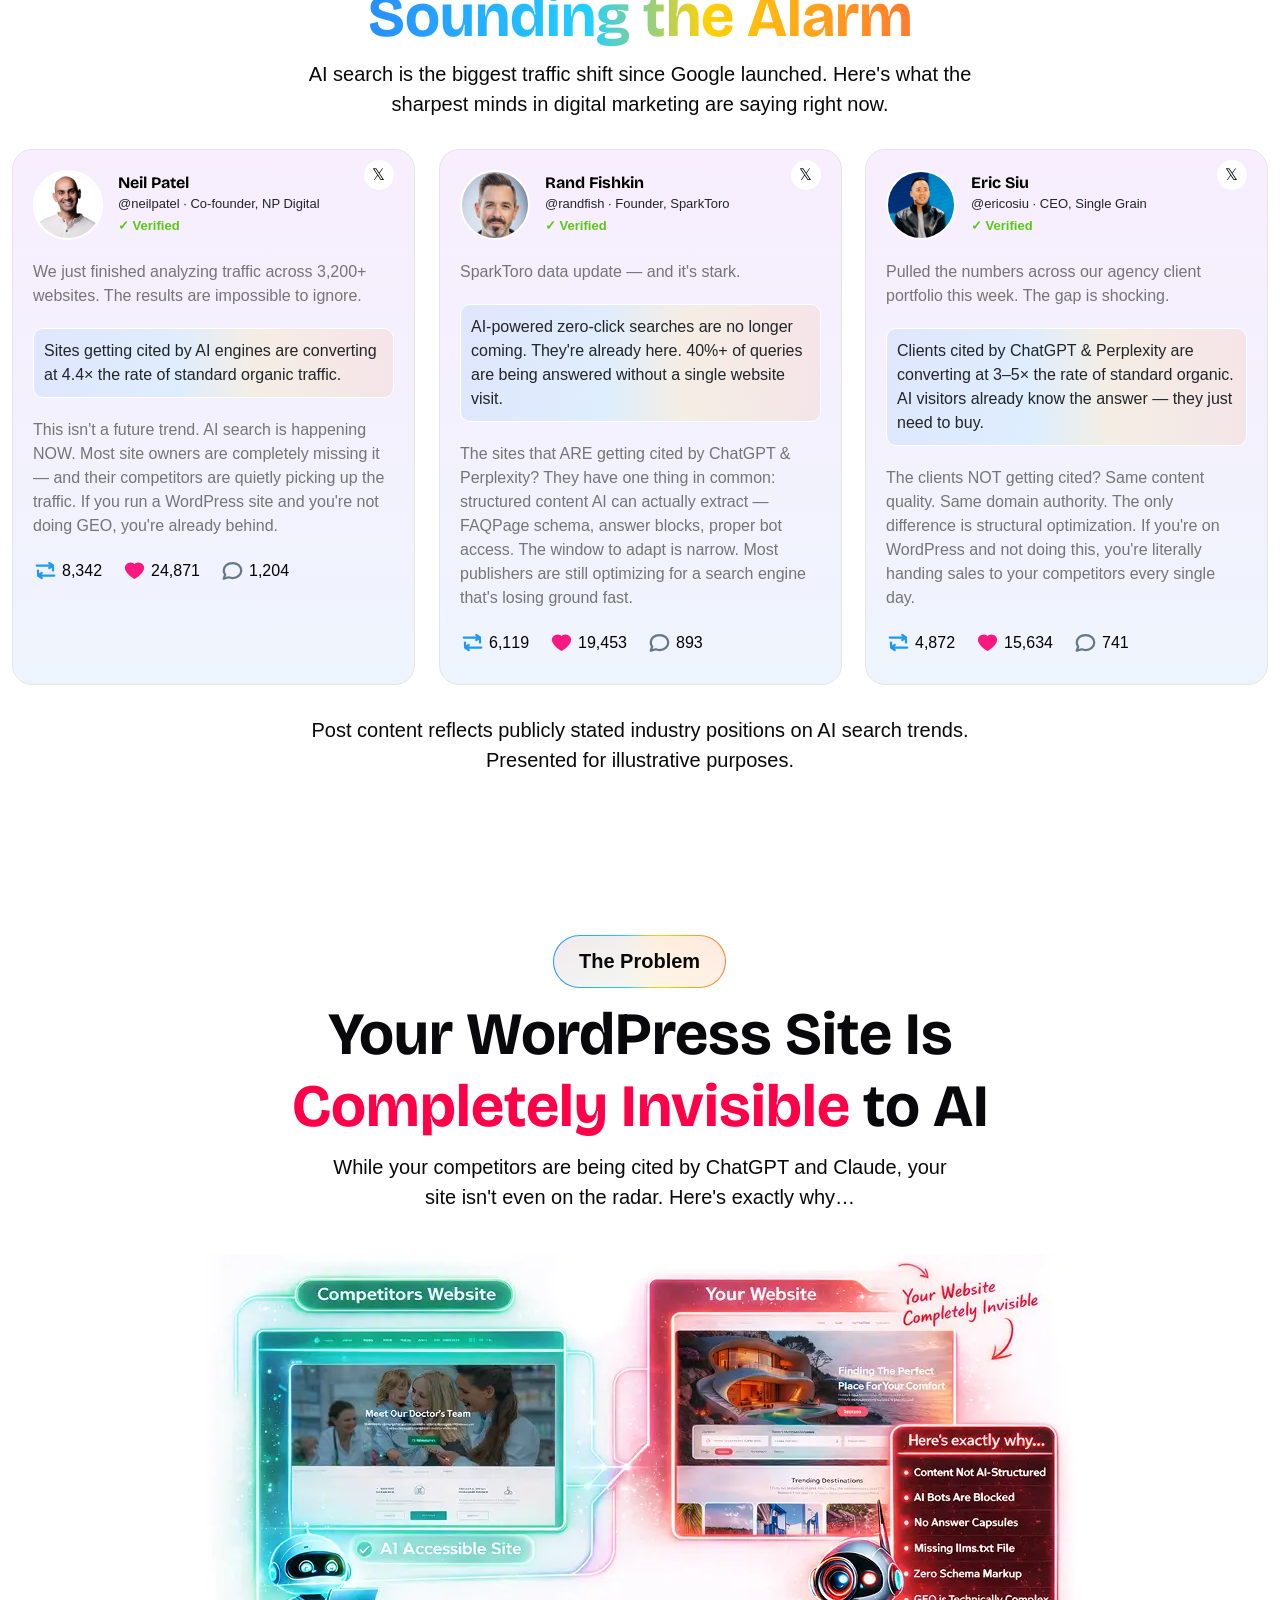
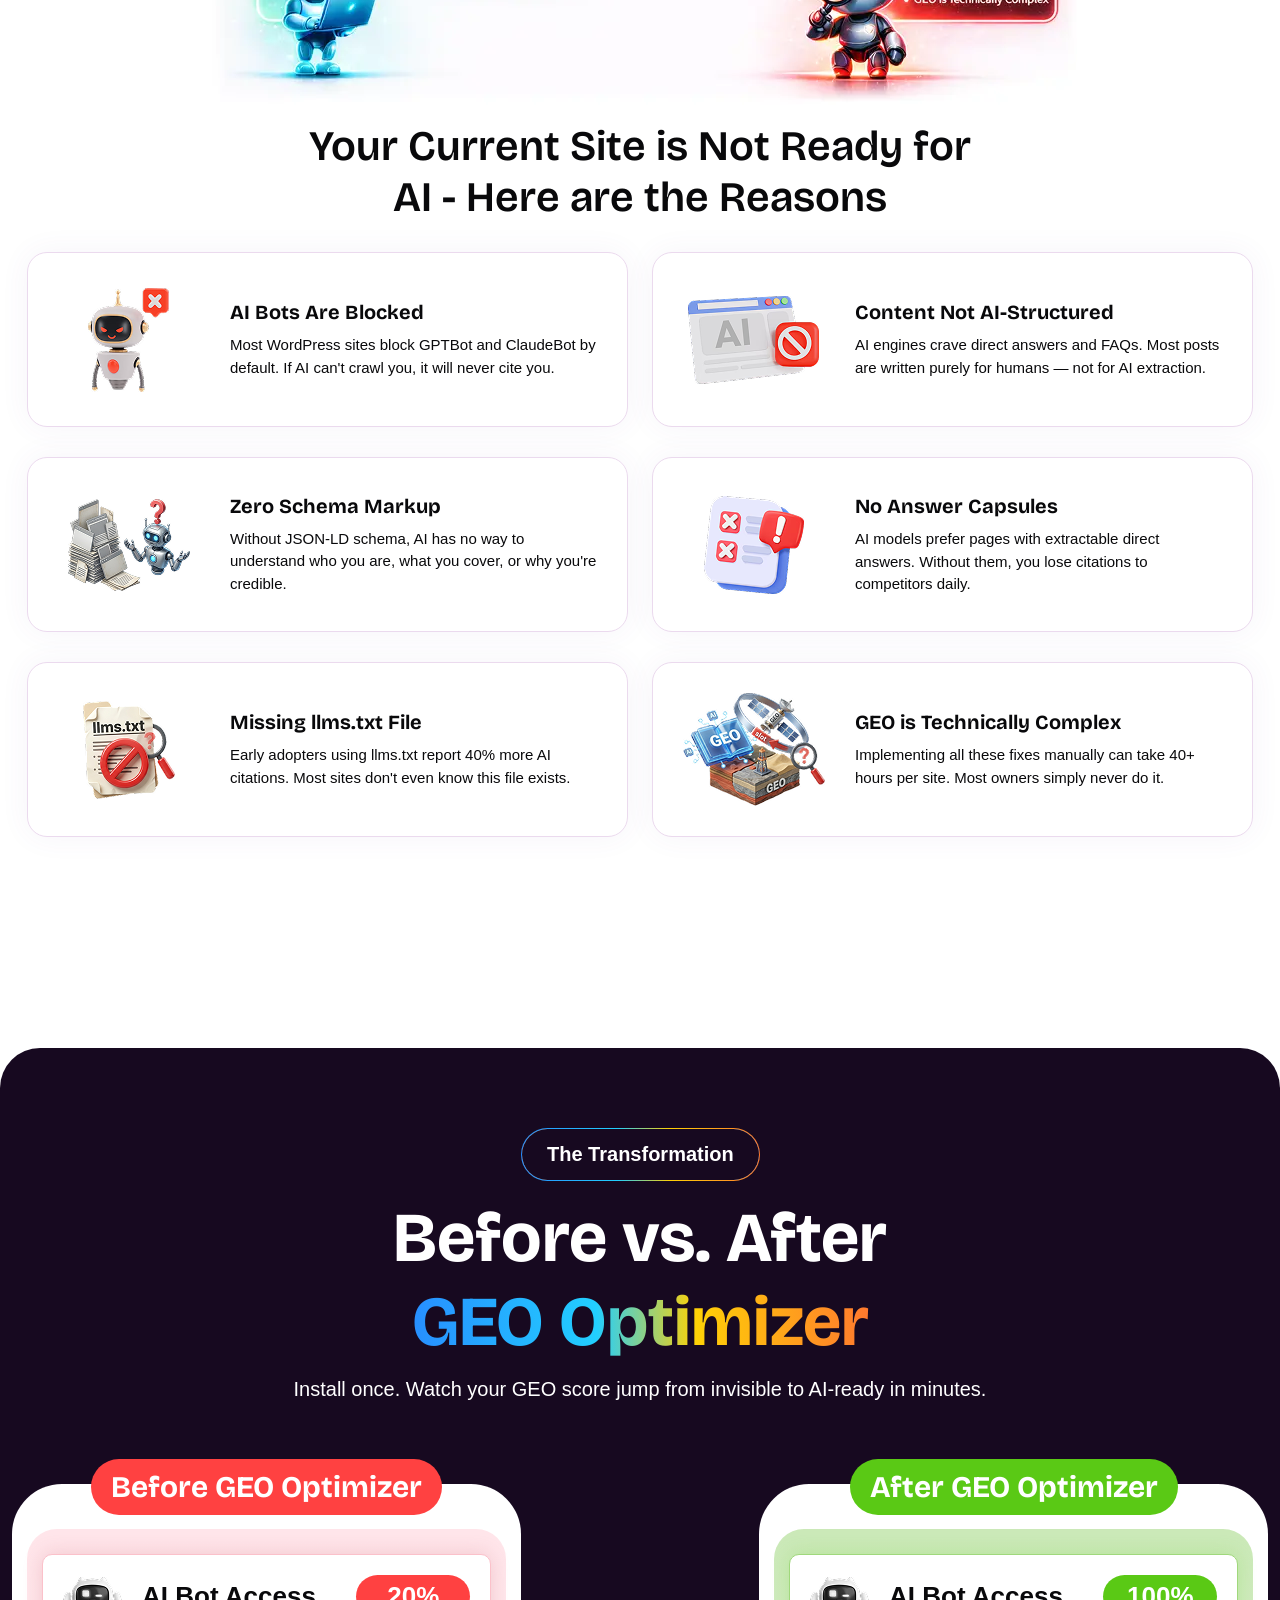
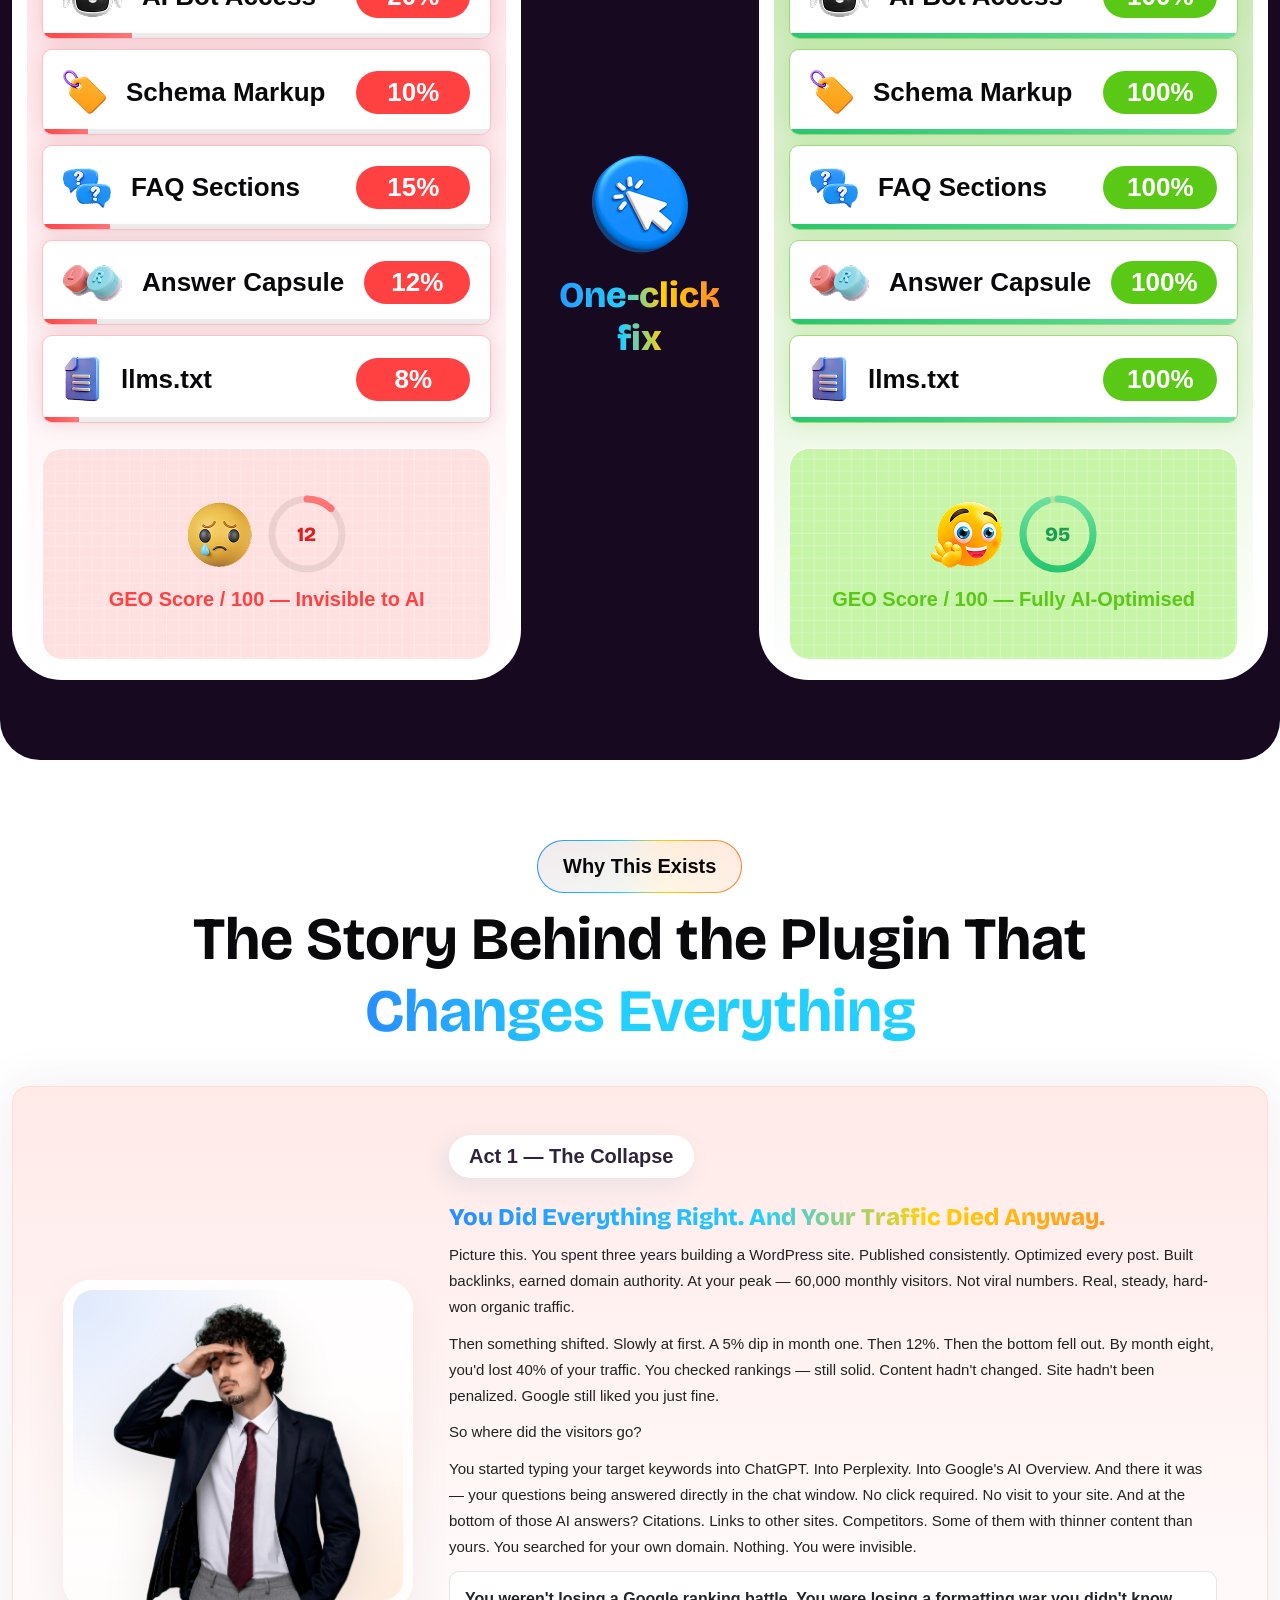
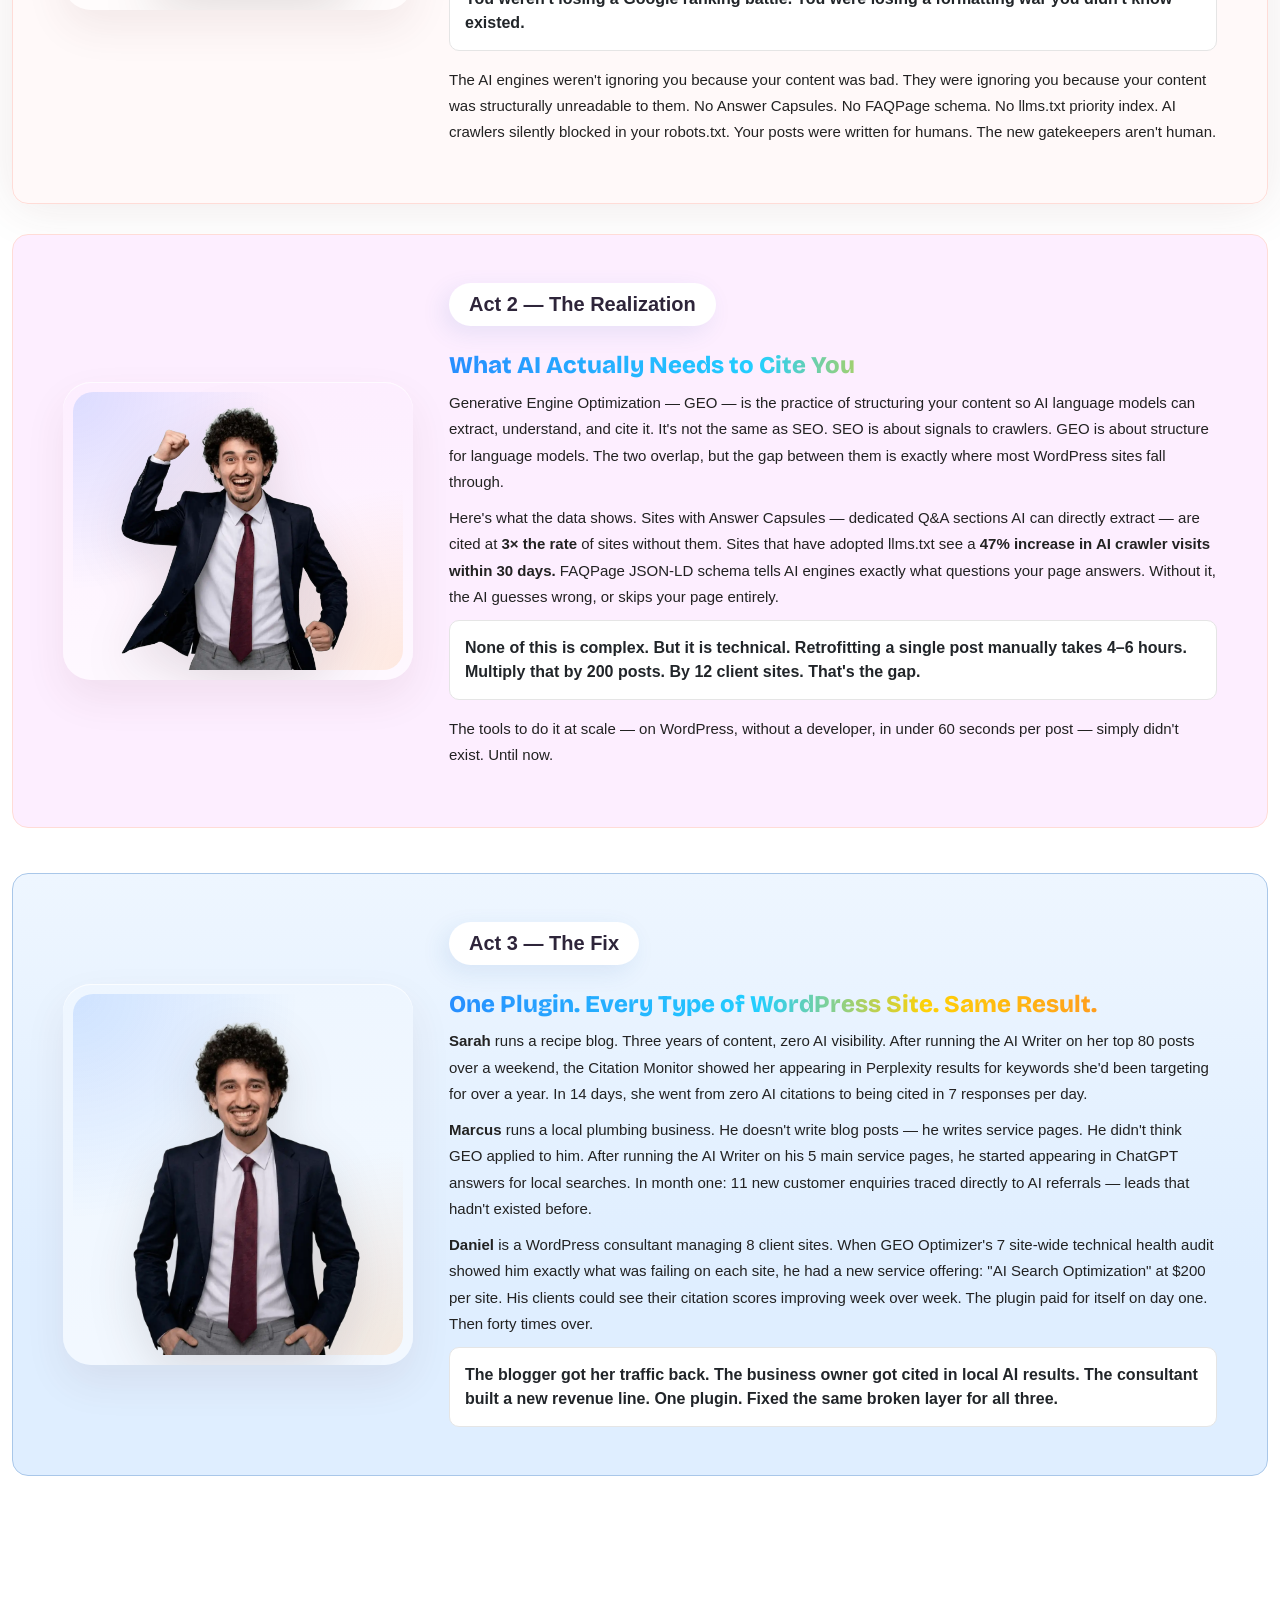
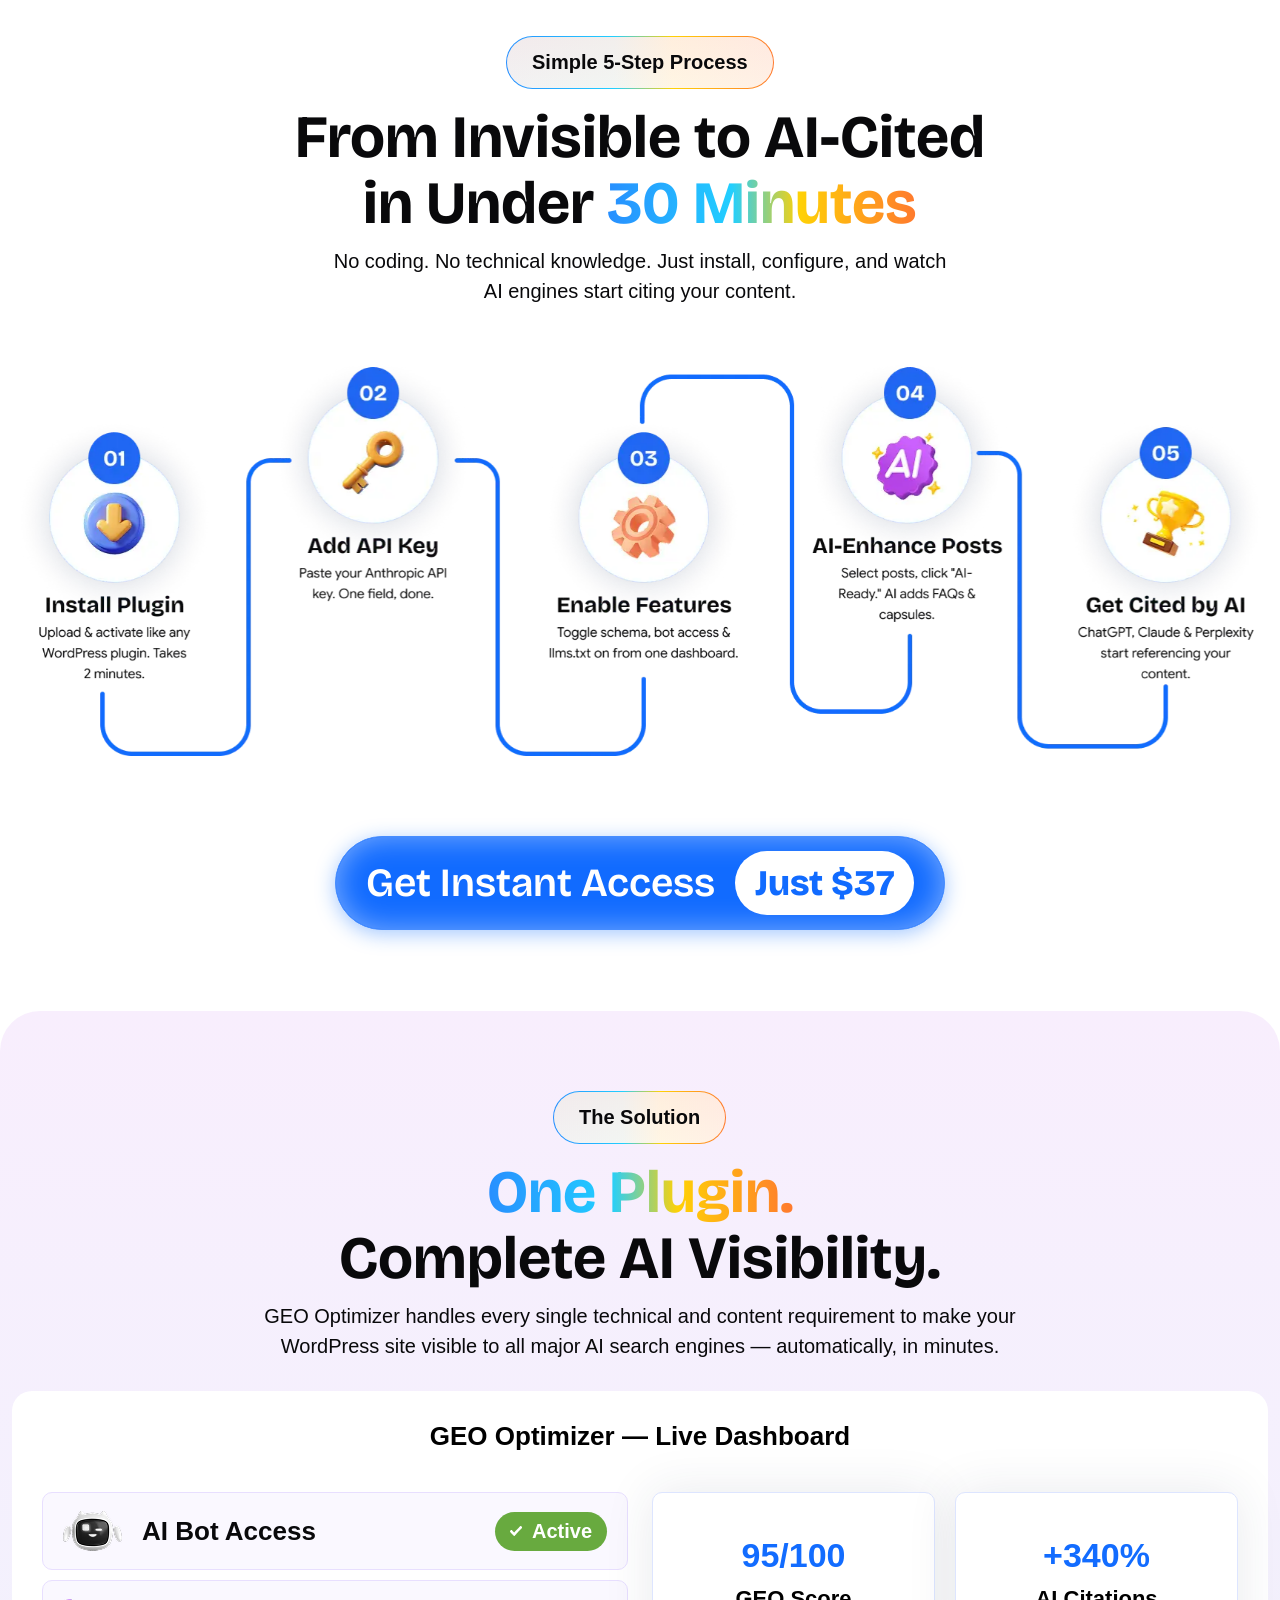
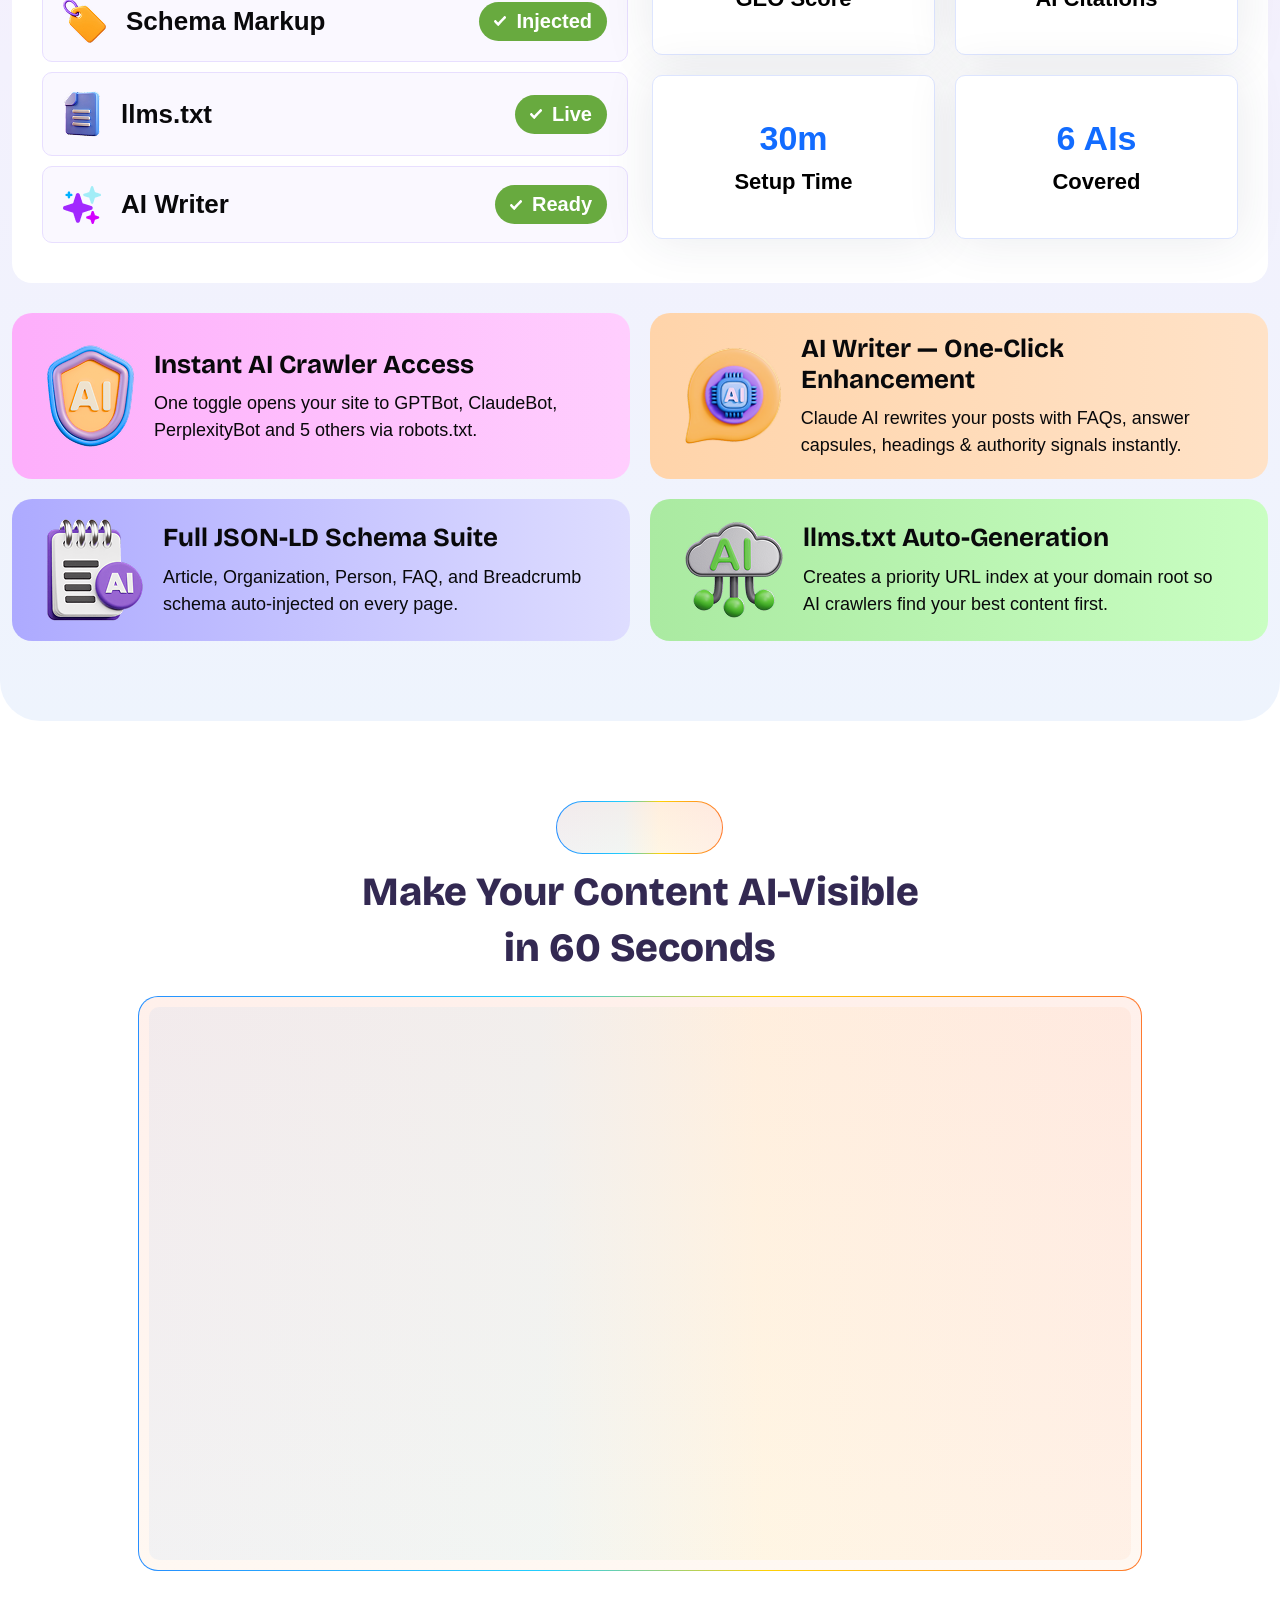
==== commit 53ca7455: "live2" ====
--- a/abhi-vip/index.html
+++ b/abhi-vip/index.html
@@ -1979,10 +1979,6 @@
             </li>
             <li>
               <img src="assets/images/check.png" alt="check">
-              <p>GEO Quick-Start PDF Guide</p>
-            </li>
-            <li>
-              <img src="assets/images/check.png" alt="check">
               <p>AutoPilot - Scheduled AI Re-Optimization (Weekly / Monthly)</p>
             </li>
             <li>
